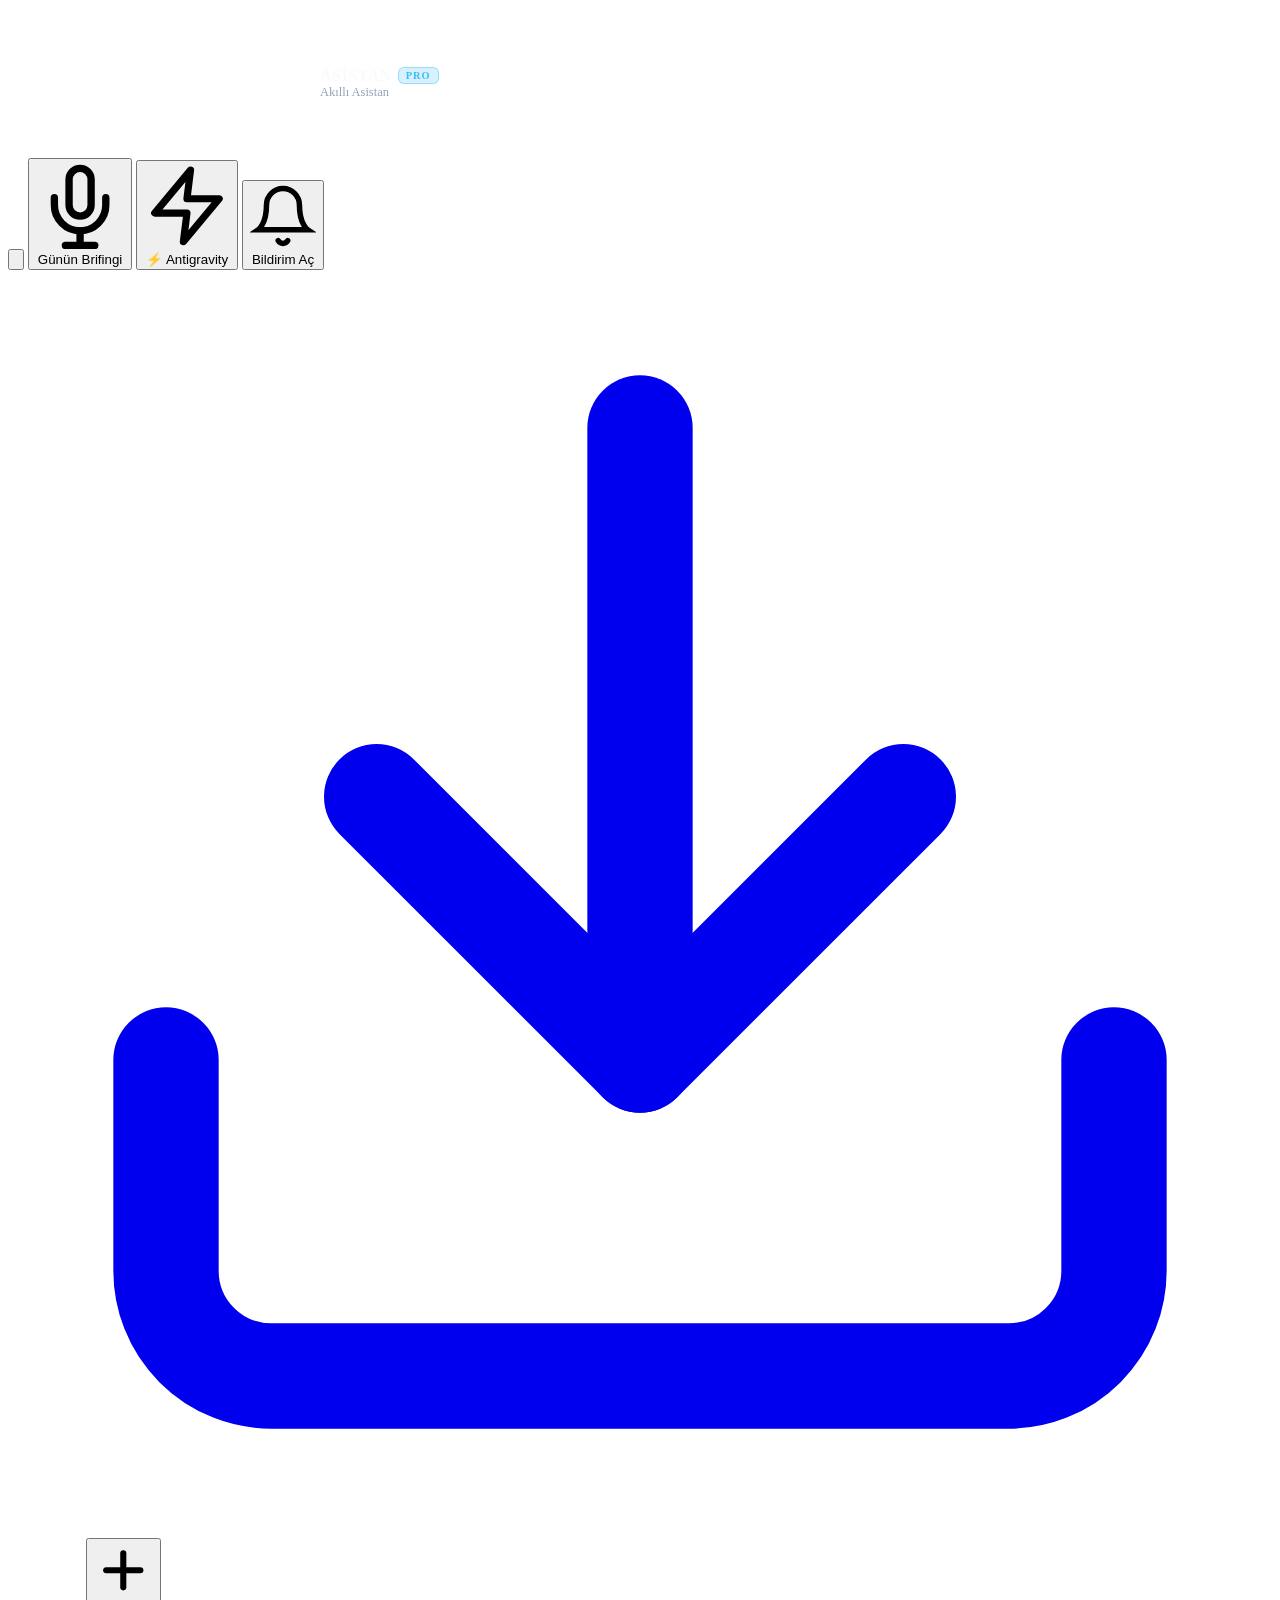
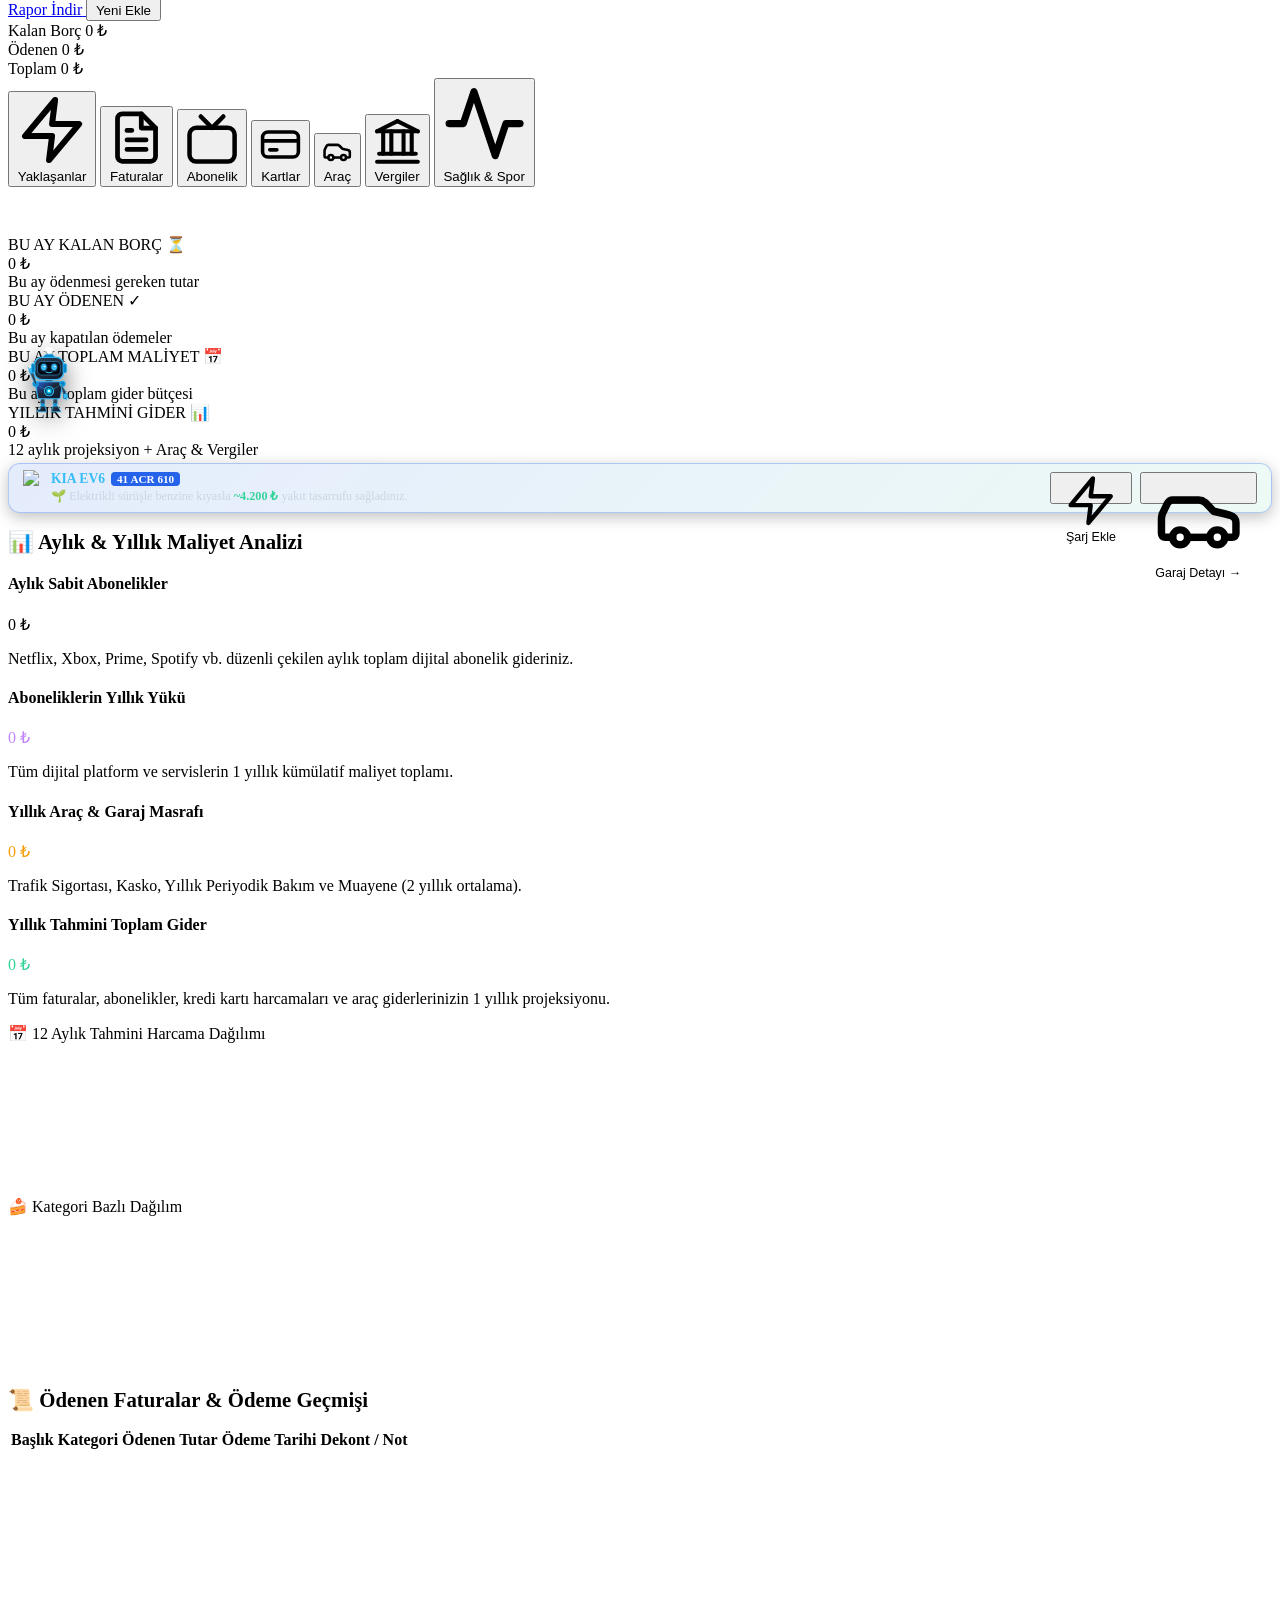
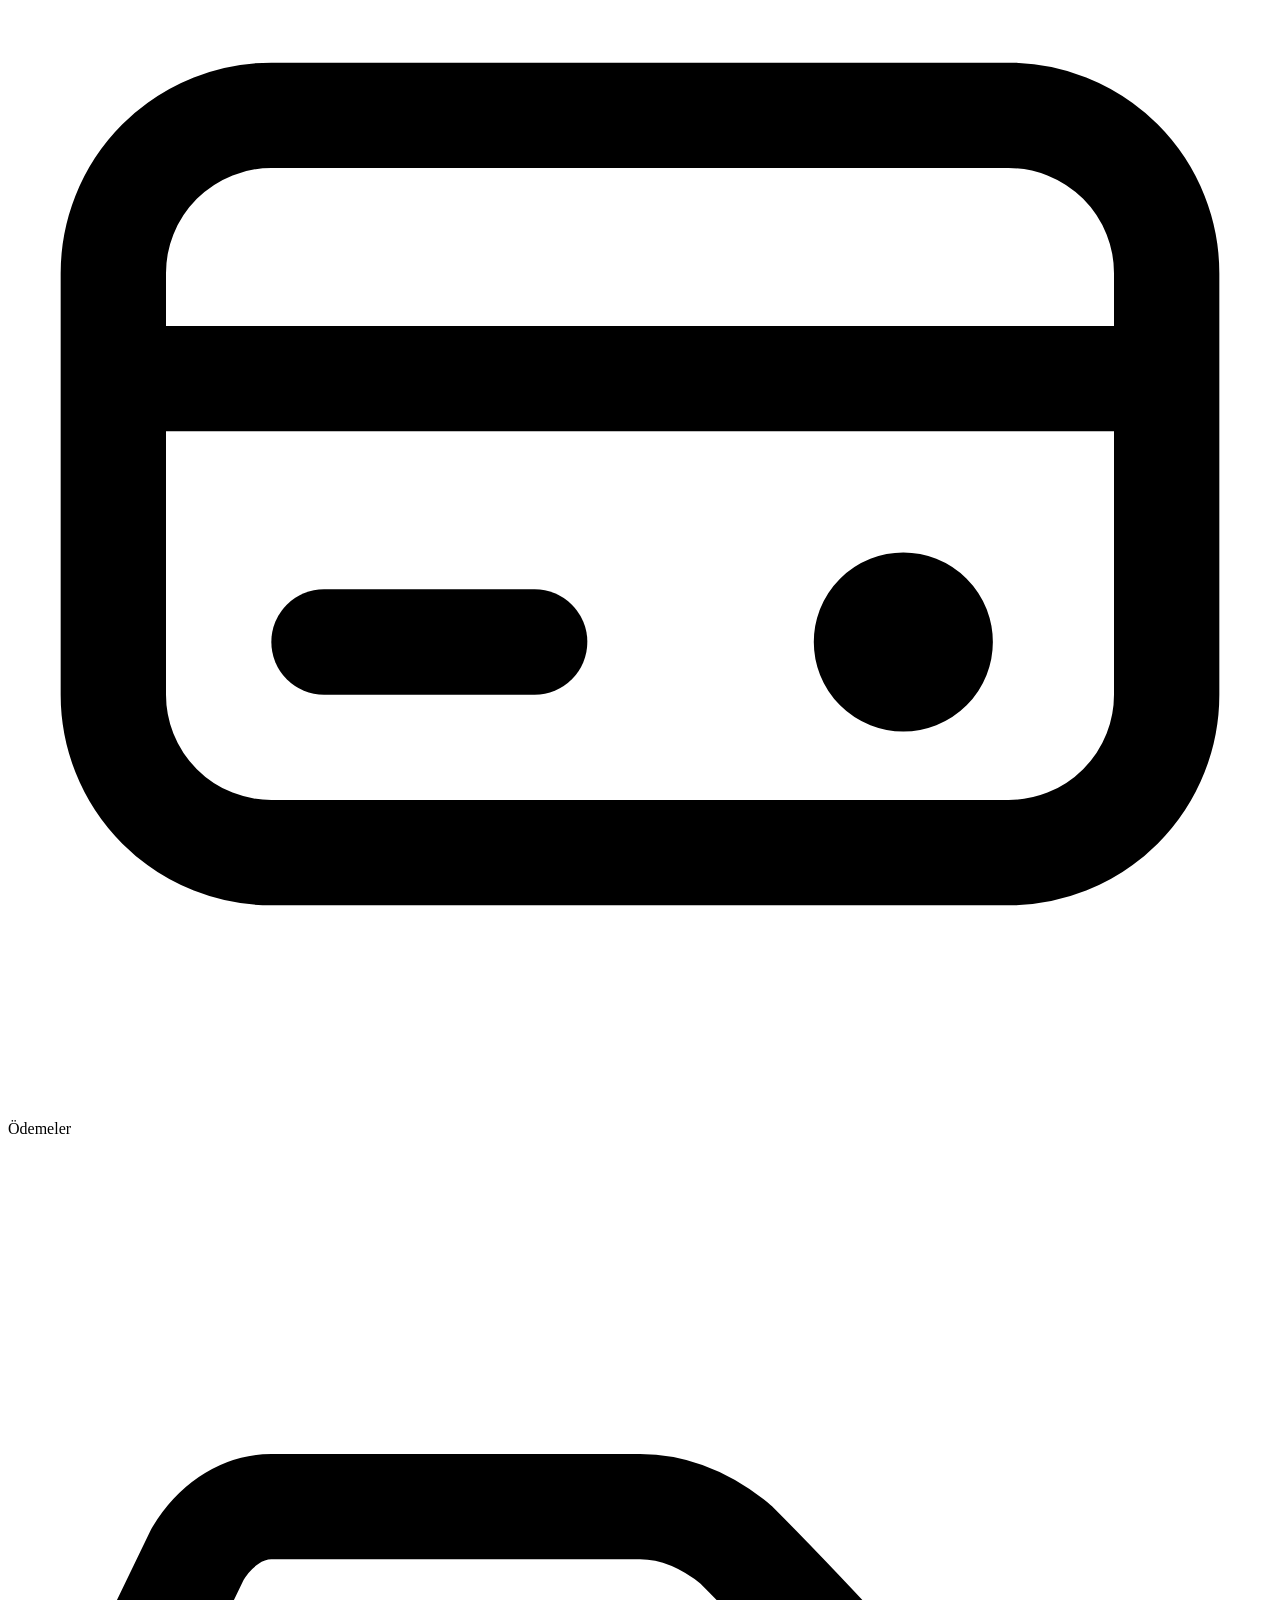
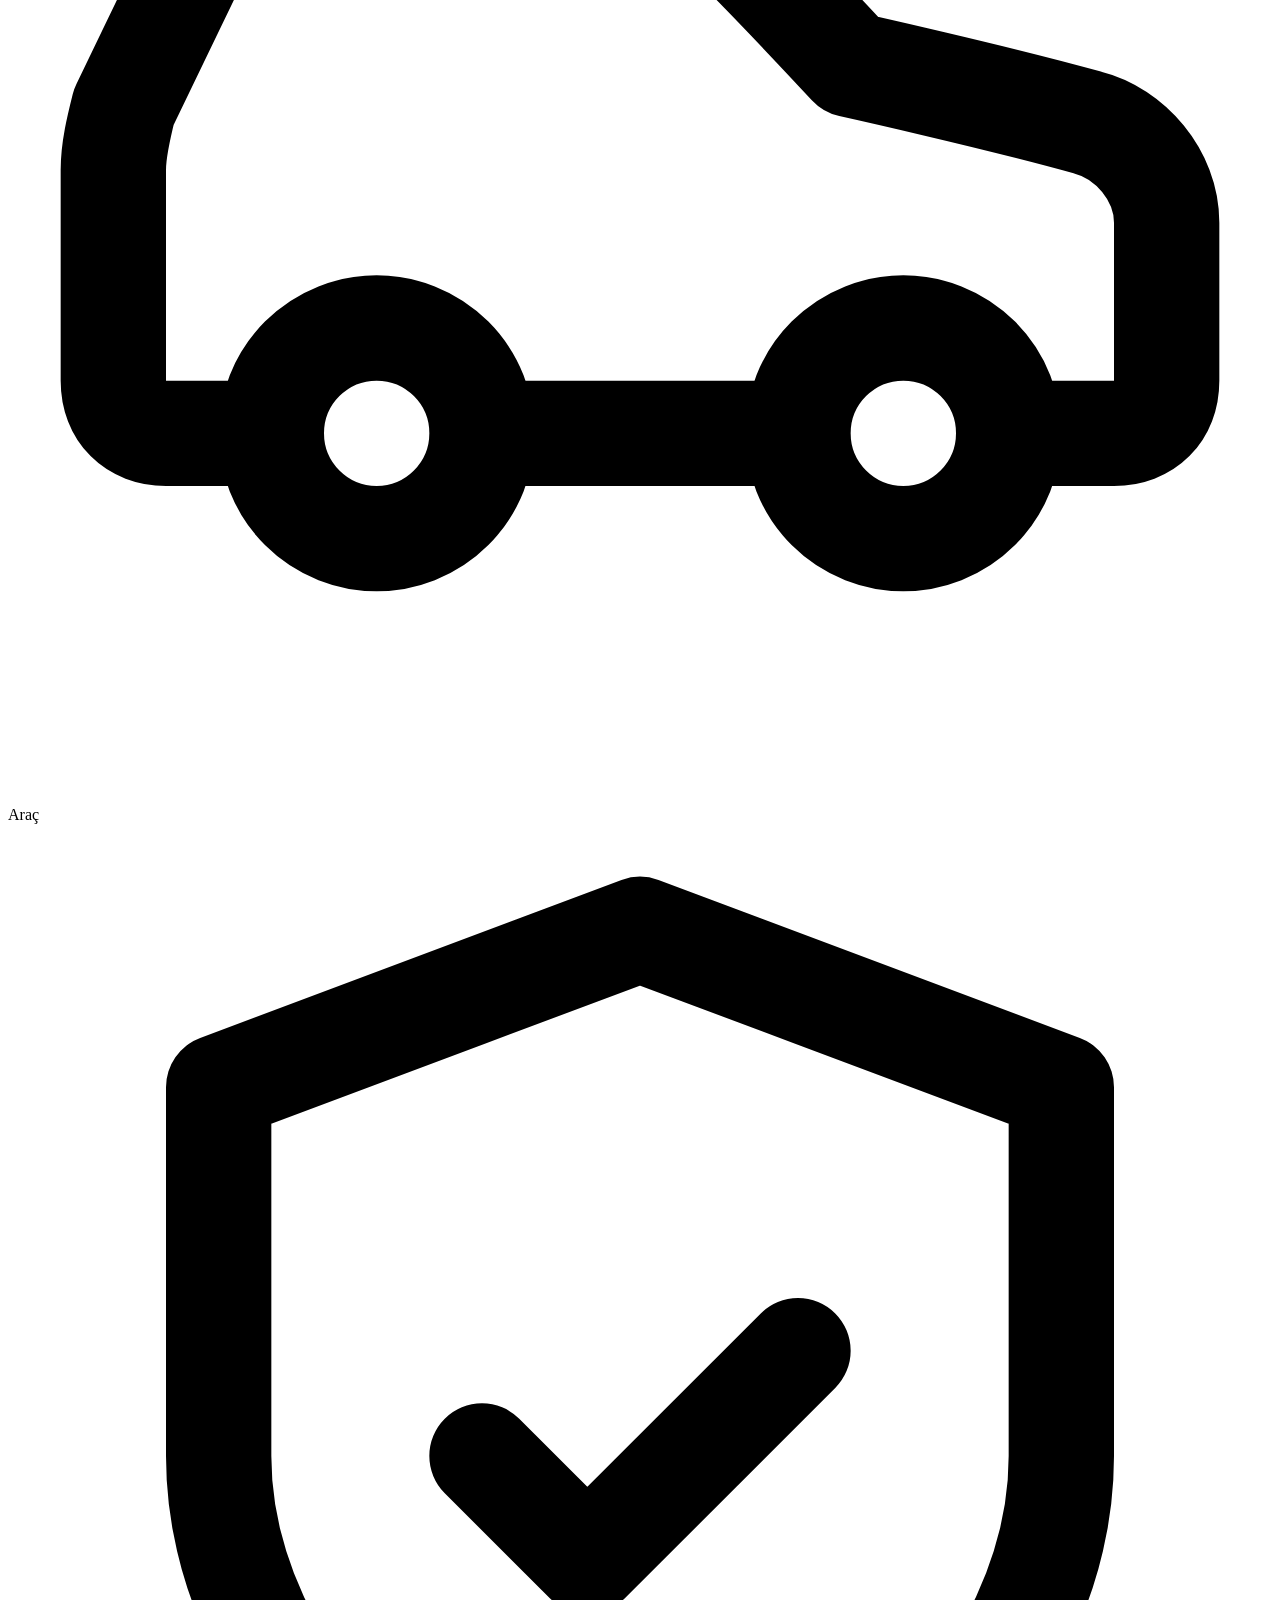
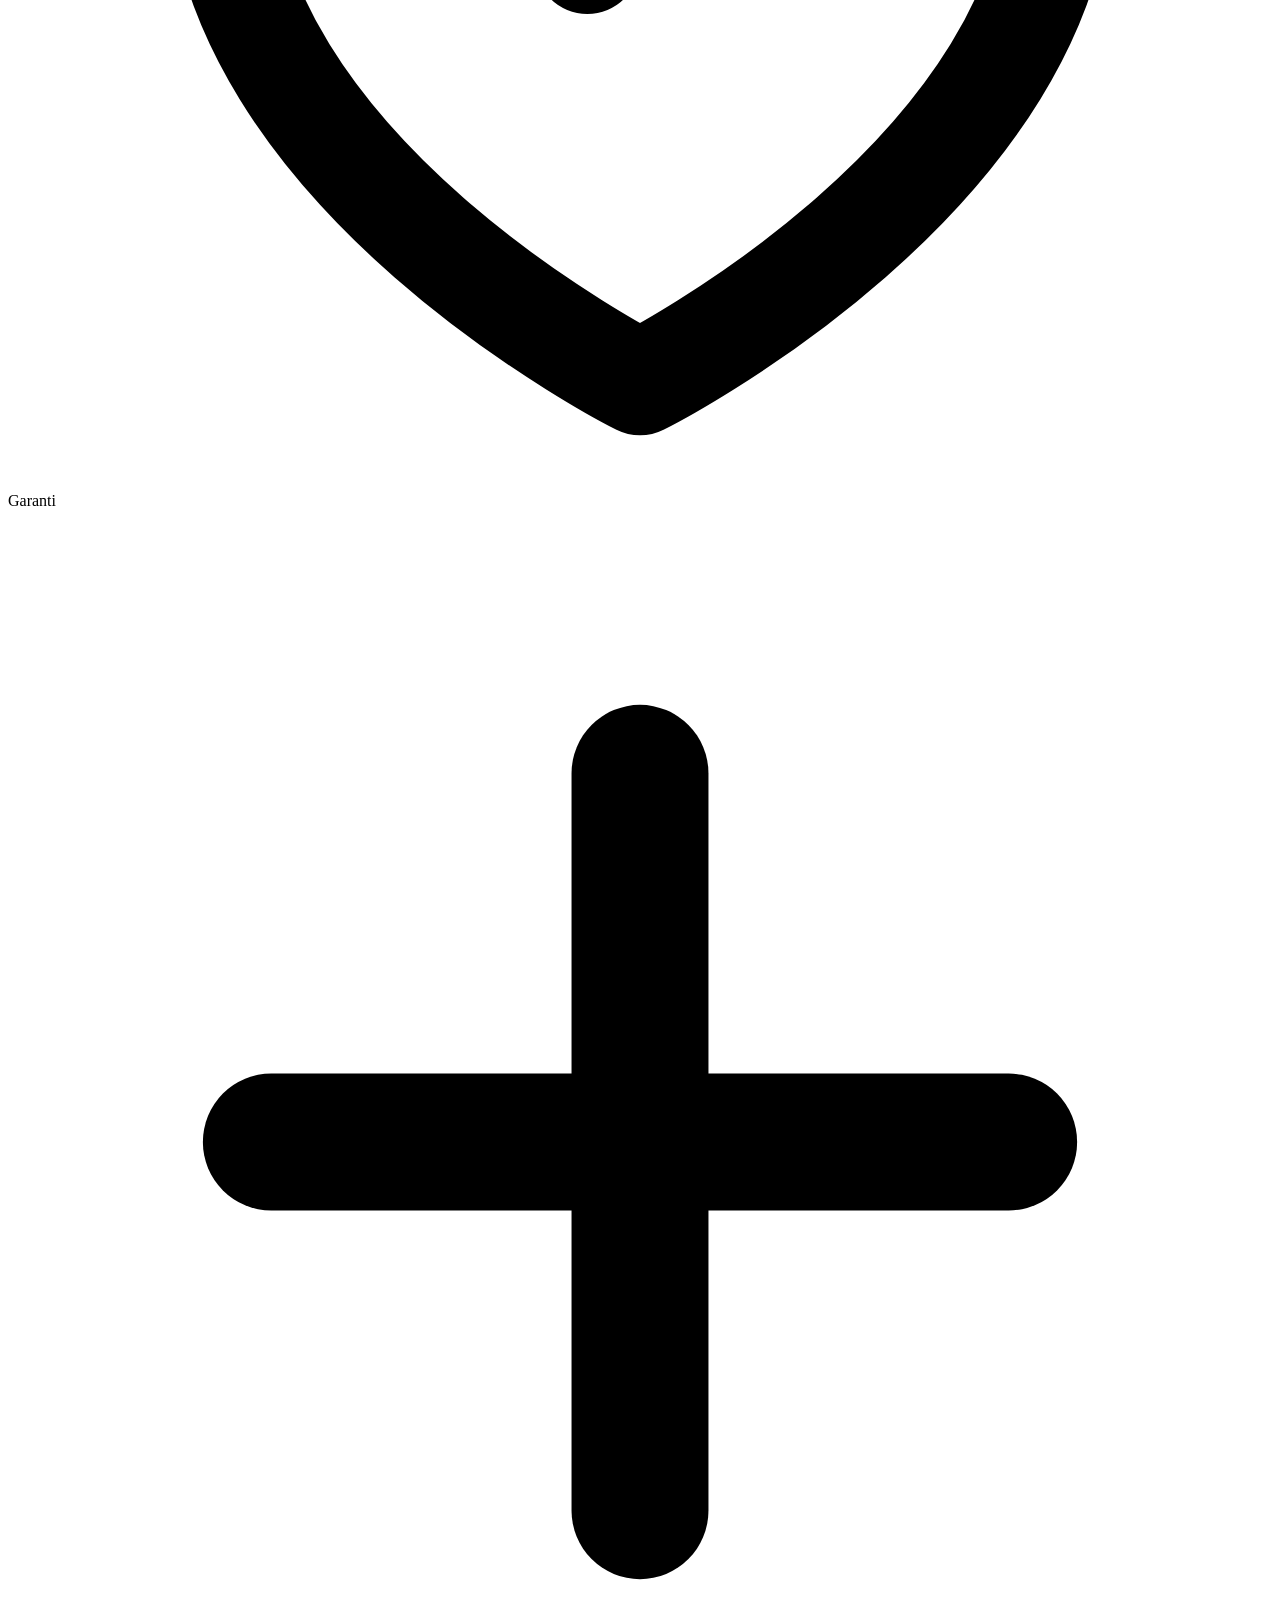
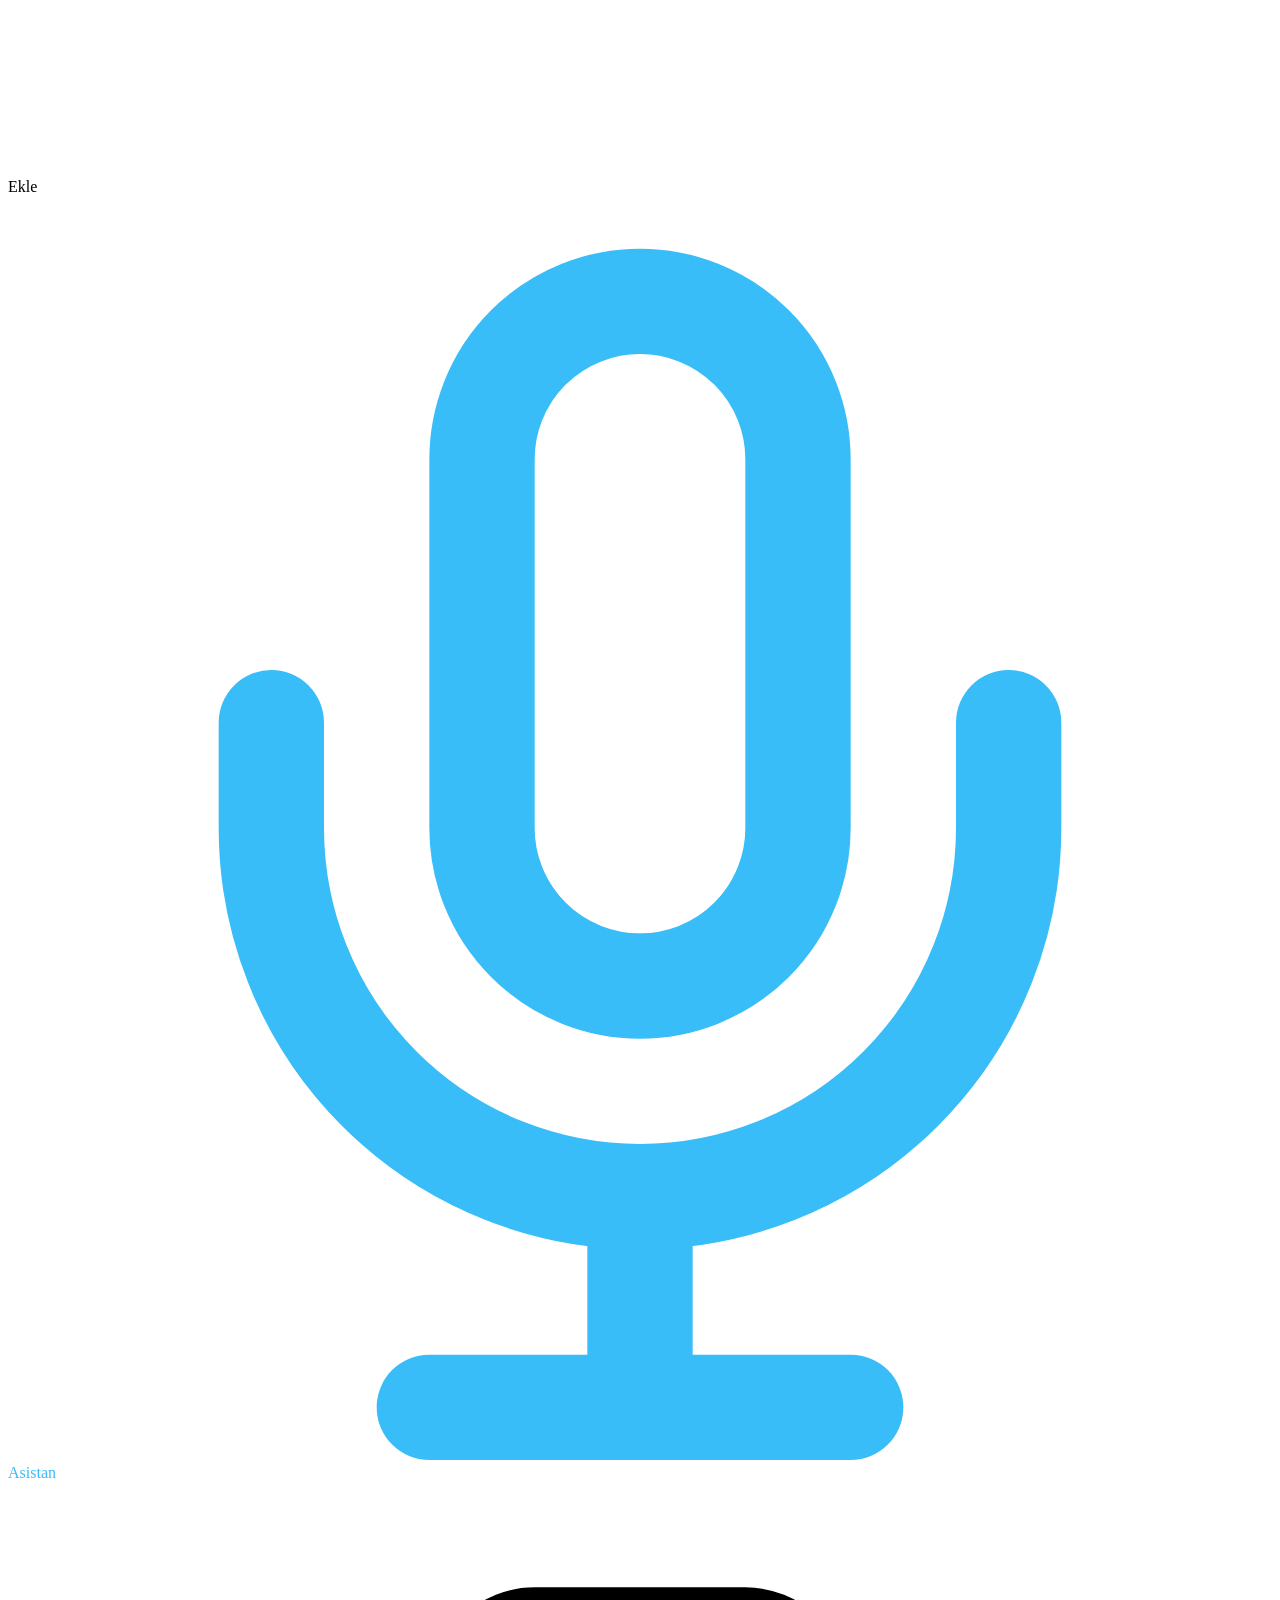
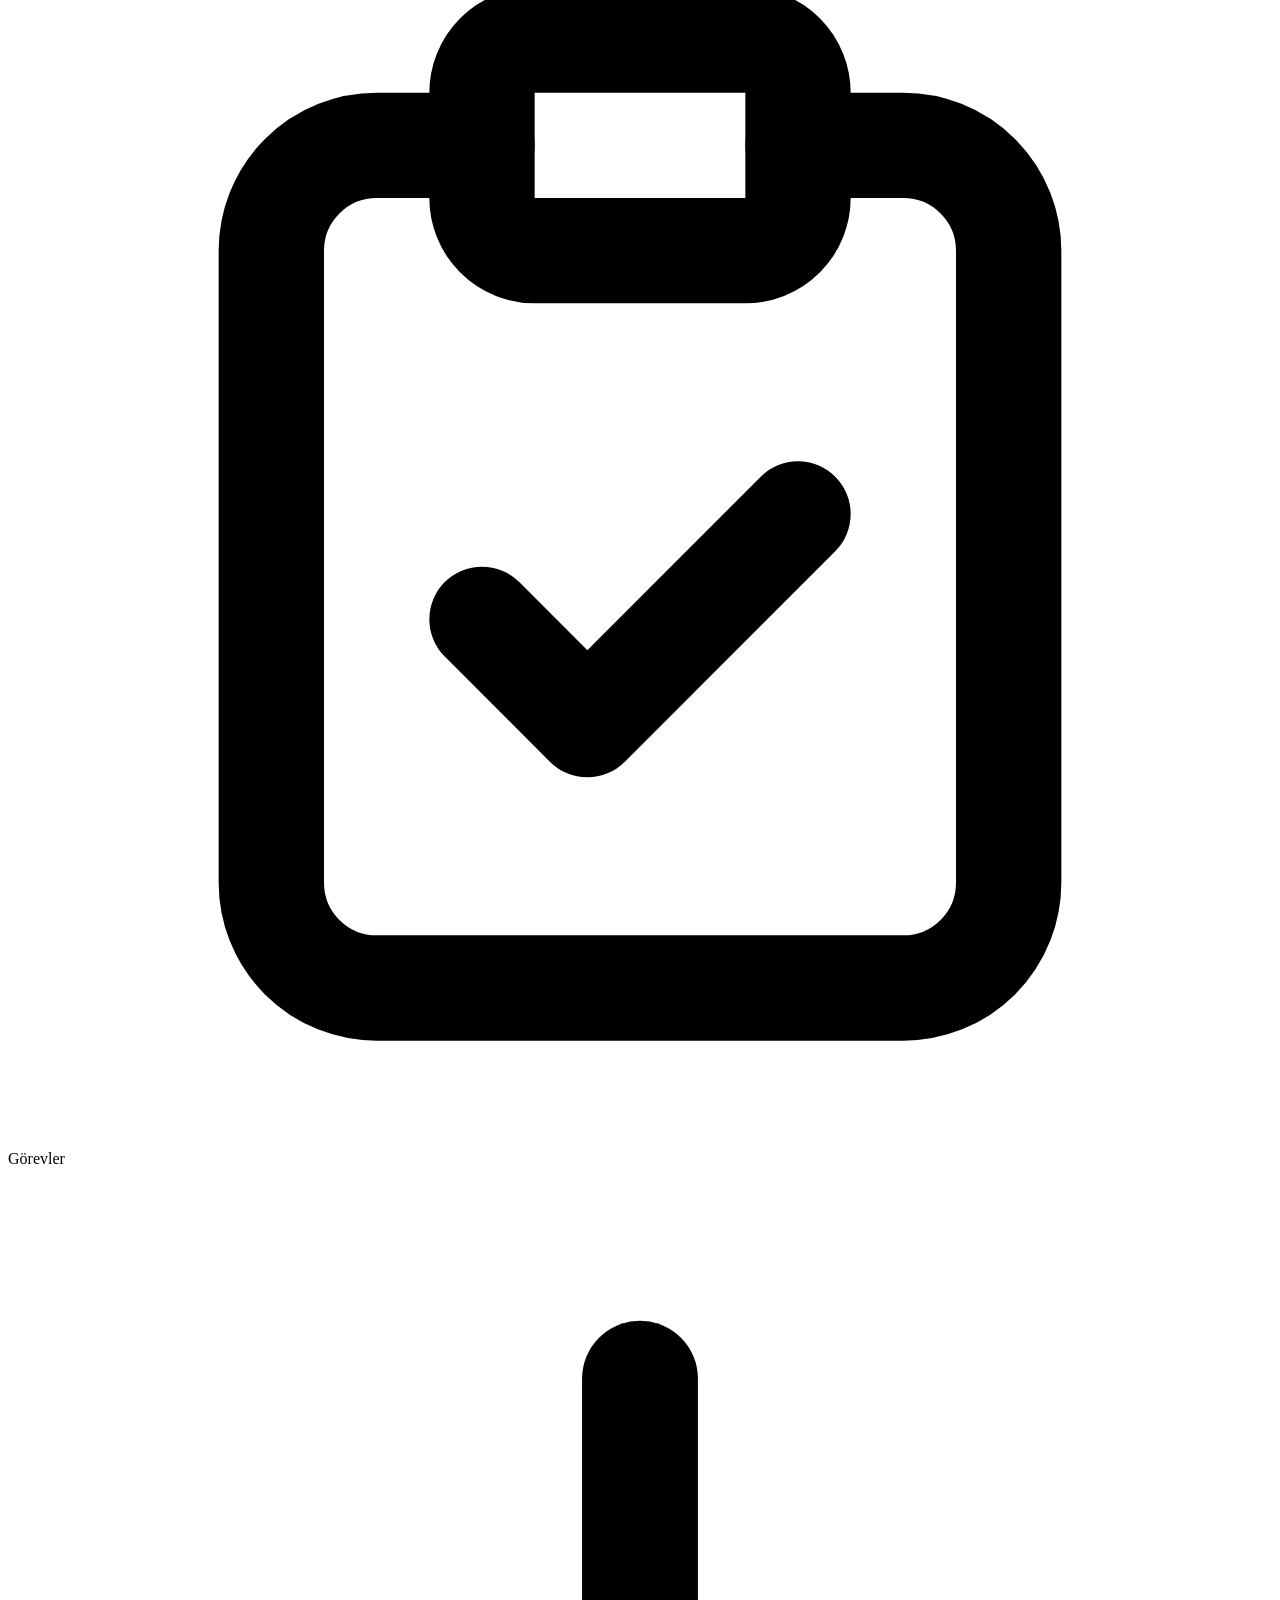
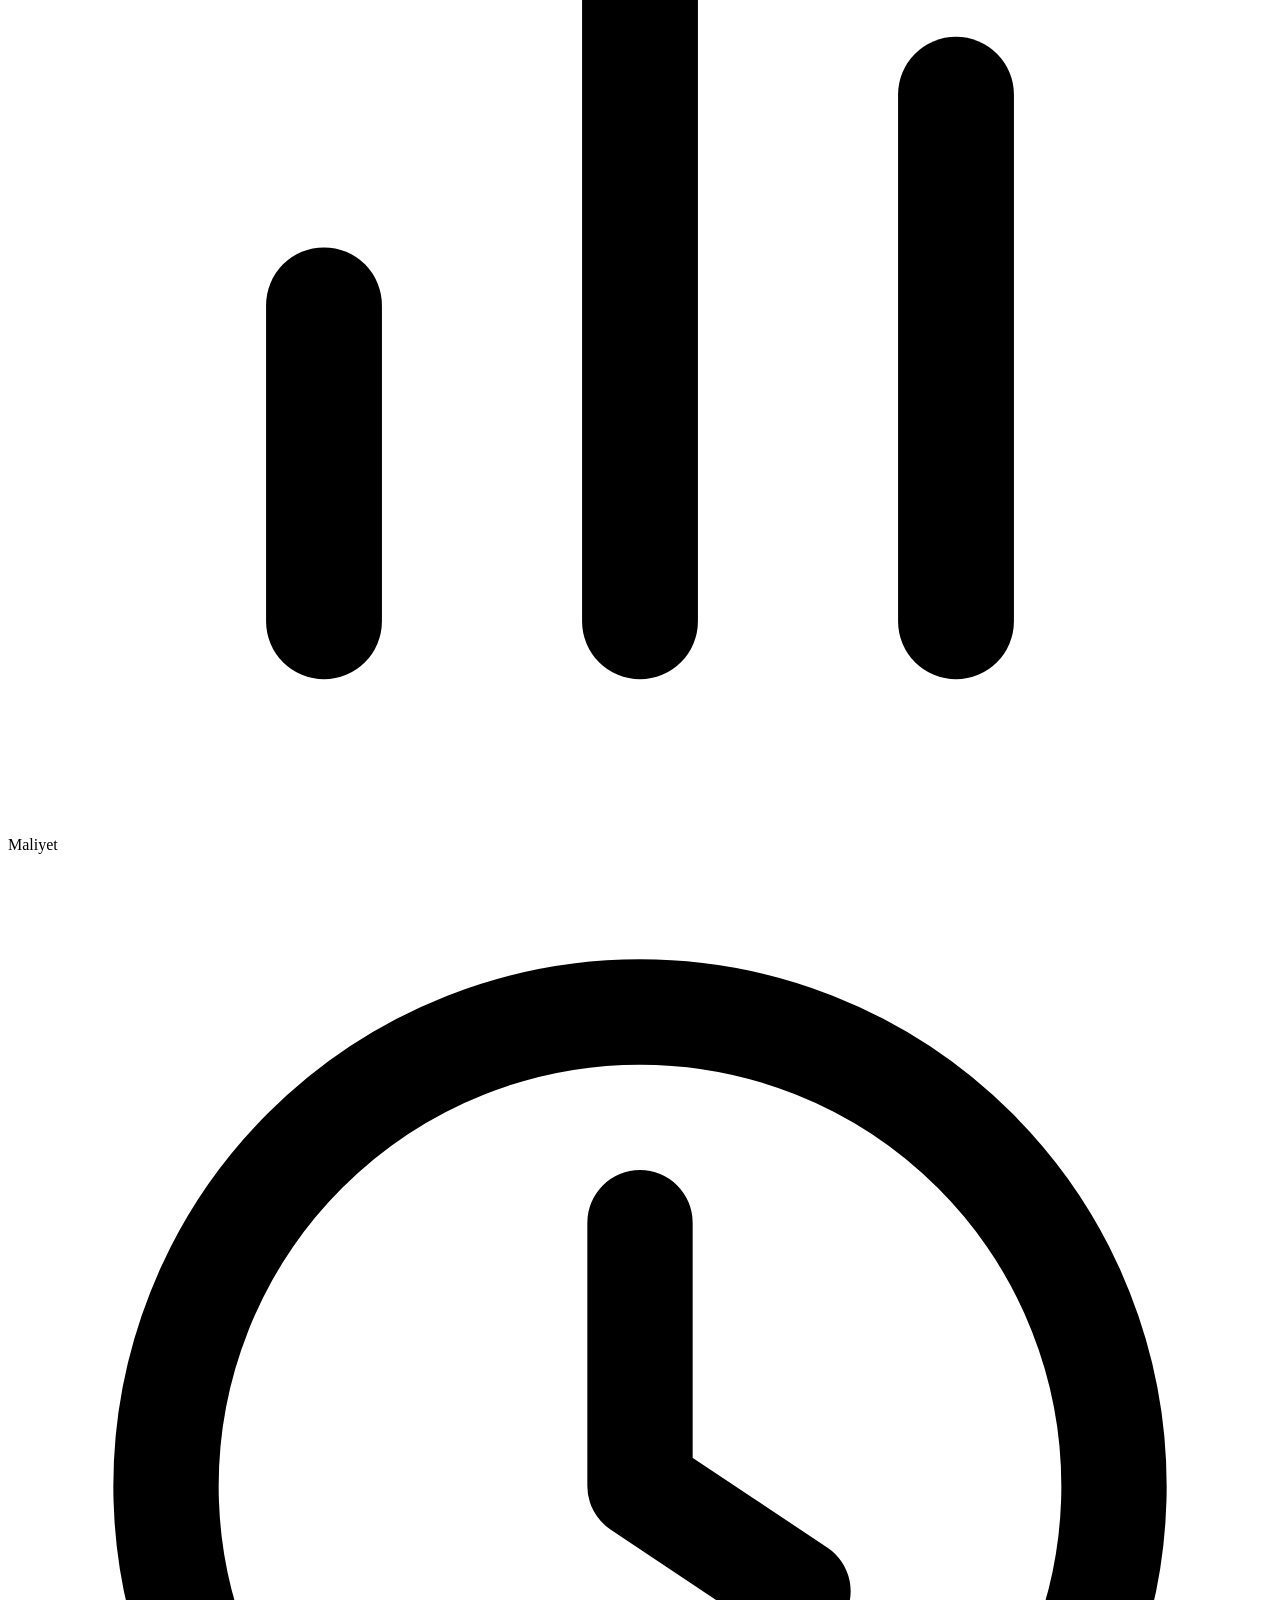
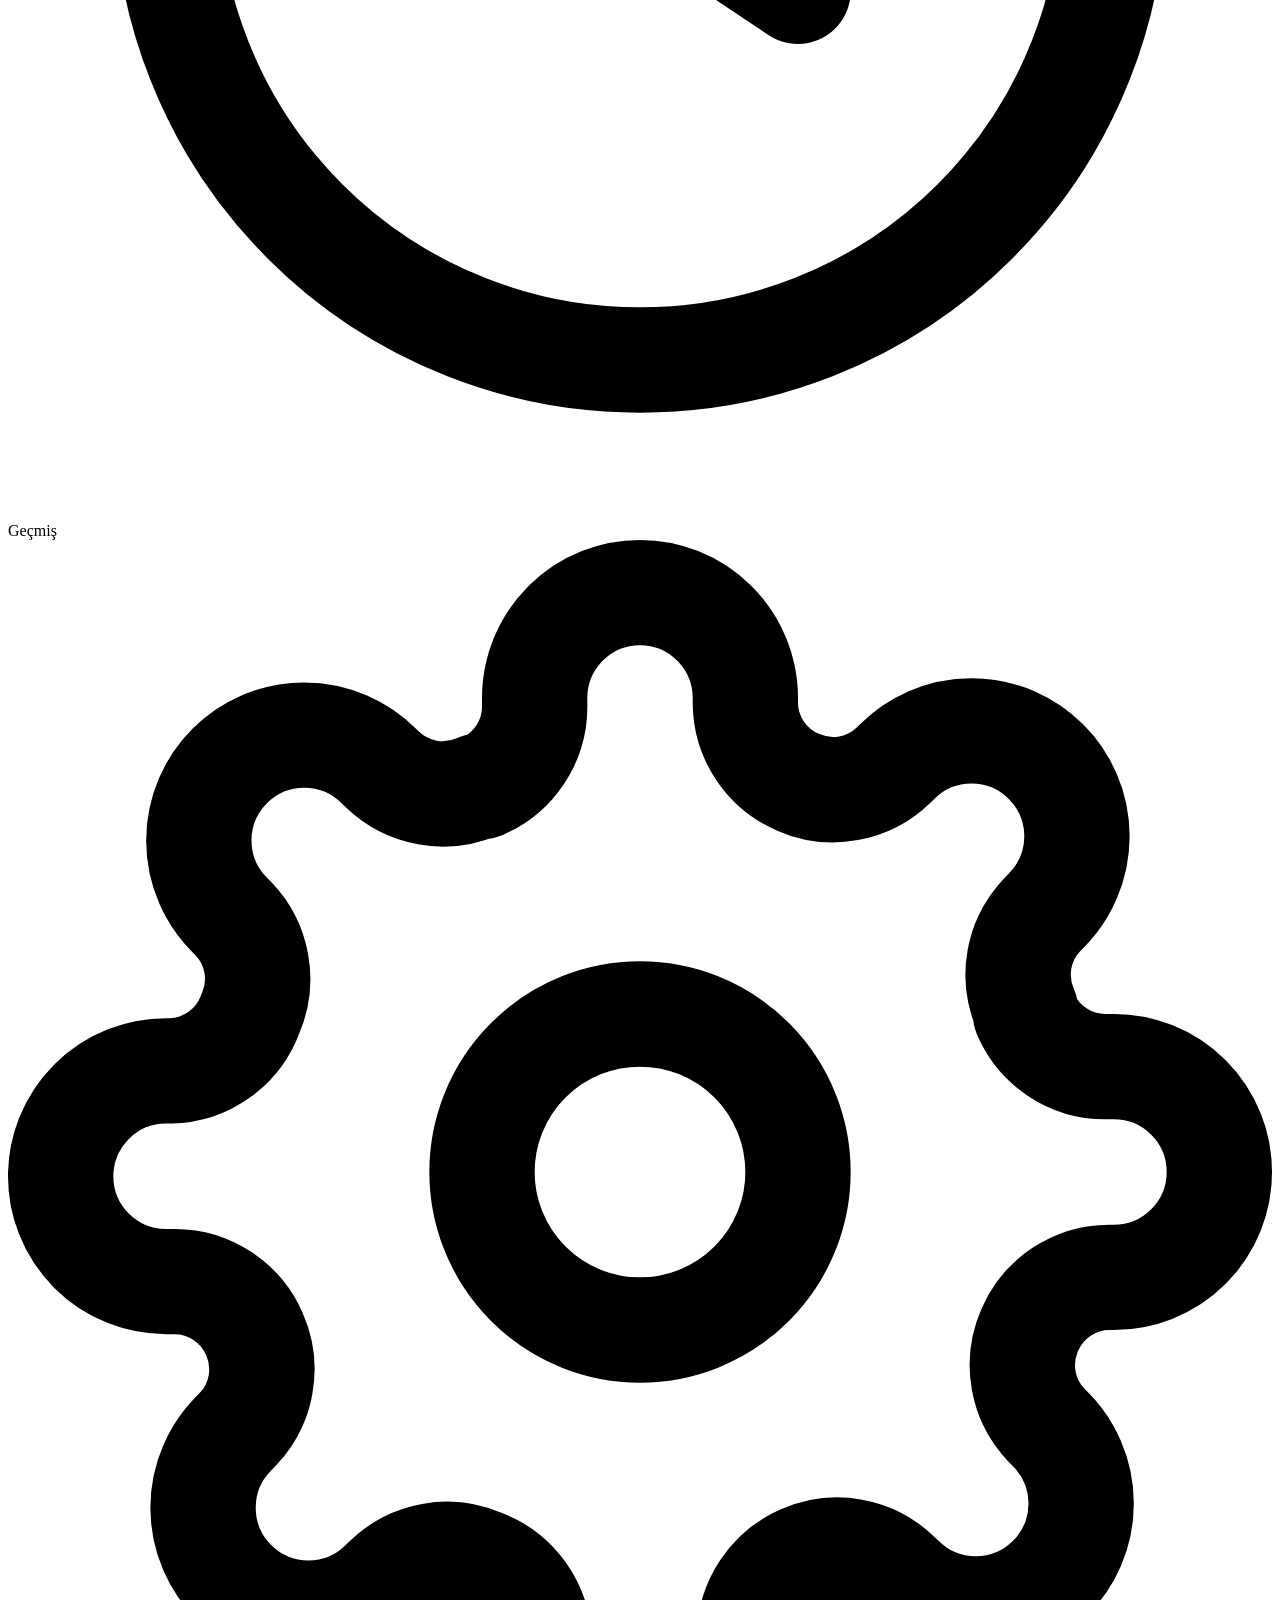
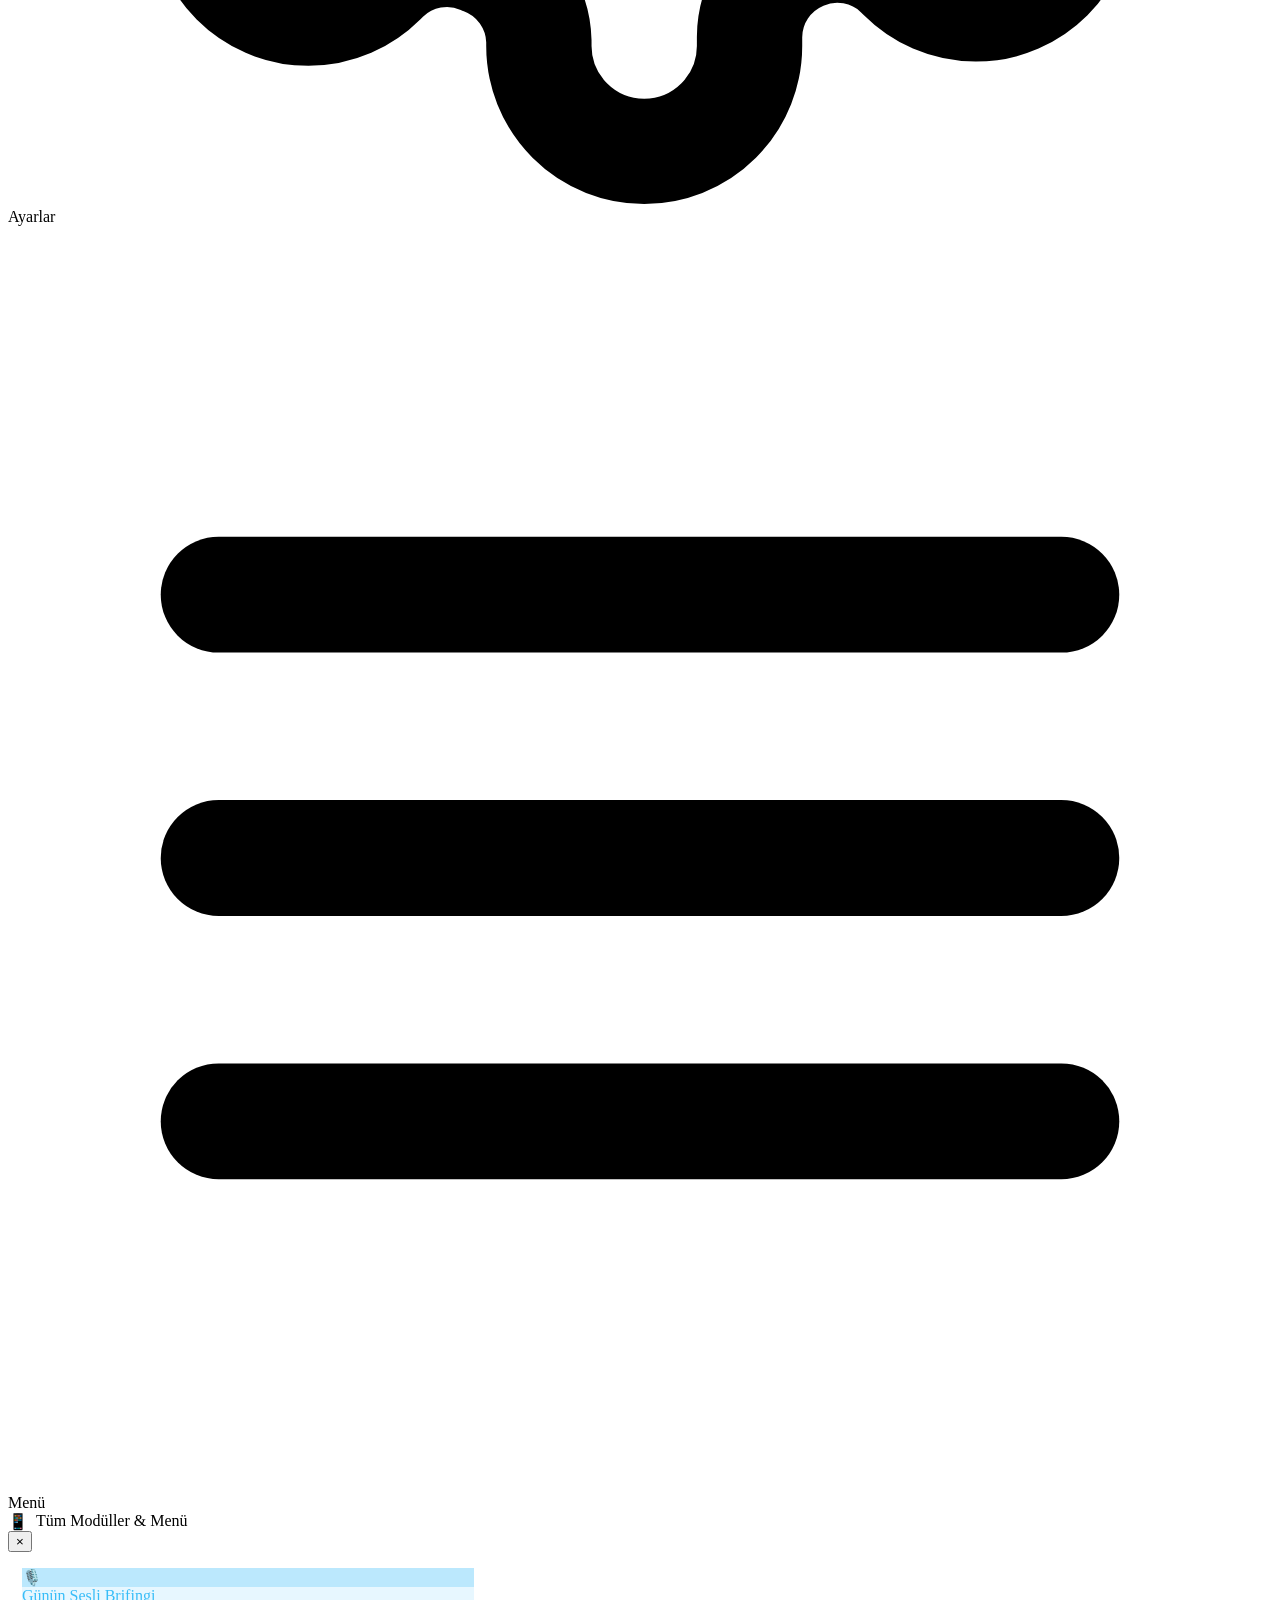
==== static/index.html @ 342ed39b "fix: Antigravity Dev Studio yonetici sifresi dogrulama entegrasyonu (2213 & api/admin/verify)" ====
<!DOCTYPE html>
<html lang="tr">
<head>
  <meta charset="UTF-8">
  <meta name="viewport" content="width=device-width, initial-scale=1.0, maximum-scale=1.0, user-scalable=no, viewport-fit=cover">
  <title>Akıllı Asistan</title>
  <link rel="manifest" href="/manifest.json">
  <meta name="theme-color" content="#0b0f19">
  <meta name="mobile-web-app-capable" content="yes">
  <meta name="apple-mobile-web-app-capable" content="yes">
  <meta name="apple-mobile-web-app-status-bar-style" content="black-translucent">
  <link rel="stylesheet" href="/style.css?v=18">
  <!-- Chart.js for beautiful analytics -->
  <script src="https://cdn.jsdelivr.net/npm/chart.js"></script>
  <style>
    /* Normal Durum: Mavi Fütüristik Neon (Sakin ve Yavaş, 3.8s) */
    @keyframes blueNeonSlowPulse {
      0% {
        filter: drop-shadow(0 0 2px rgba(56, 189, 248, 0.4)) 
                drop-shadow(0 0 6px rgba(14, 165, 233, 0.3));
        opacity: 0.94;
      }
      50% {
        filter: drop-shadow(0 0 10px #38bdf8) 
                drop-shadow(0 0 20px rgba(14, 165, 233, 0.85)) 
                drop-shadow(0 0 32px rgba(2, 132, 199, 0.6));
        opacity: 1;
      }
      100% {
        filter: drop-shadow(0 0 2px rgba(56, 189, 248, 0.4)) 
                drop-shadow(0 0 6px rgba(14, 165, 233, 0.3));
        opacity: 0.94;
      }
    }

    /* Kritik Durum: Son 7 Güne Giren Muayene/Kasko/Sigortada Kırmızı İkaz Neonu (1.3s Hızlı Nabız) */
    @keyframes redNeonUrgentPulse {
      0% {
        filter: drop-shadow(0 0 4px rgba(239, 68, 68, 0.5)) 
                drop-shadow(0 0 10px rgba(220, 38, 38, 0.4));
        opacity: 0.9;
      }
      50% {
        filter: drop-shadow(0 0 12px #ef4444) 
                drop-shadow(0 0 24px rgba(239, 68, 68, 0.95)) 
                drop-shadow(0 0 40px rgba(185, 28, 28, 0.8));
        opacity: 1;
      }
      100% {
        filter: drop-shadow(0 0 4px rgba(239, 68, 68, 0.5)) 
                drop-shadow(0 0 10px rgba(220, 38, 38, 0.4));
        opacity: 0.9;
      }
    }

    .neon-car-blue {
      animation: blueNeonSlowPulse 3.8s ease-in-out infinite;
      transition: all 0.5s ease;
    }

    .neon-car-red {
      animation: redNeonUrgentPulse 1.3s ease-in-out infinite;
      transition: all 0.5s ease;
    }

    /* 🤖 Canlı Yürüyen Devriye Robot Maskot (Optimus AI) */
    /* 🤖 Canlı Yürüyen Devriye Robot Maskot (Bu Ay Kalan Borç Satırının Üstünde Sağa Sola Yürür) */
    @keyframes mascotWalkOnStats {
      0% {
        left: 15px;
        transform: scaleX(1);
      }
      48% {
        left: calc(100% - 70px);
        transform: scaleX(1);
      }
      50% {
        left: calc(100% - 70px);
        transform: scaleX(-1); /* Sağa varınca arkasını dönüp sola yürür */
      }
      98% {
        left: 15px;
        transform: scaleX(-1);
      }
      100% {
        left: 15px;
        transform: scaleX(1); /* Sola varınca tekrar sağa döner */
      }
    }

    @keyframes robotBodyBob {
      0%, 100% { transform: translateY(0); }
      50% { transform: translateY(-3px); }
    }

    @keyframes robotLeftArmWave {
      0%, 100% { transform: rotate(-10deg); }
      50% { transform: rotate(30deg); }
    }

    @keyframes robotRightArmSwing {
      0%, 100% { transform: rotate(14deg); }
      50% { transform: rotate(-14deg); }
    }

    @keyframes robotLegWalkLeft {
      0%, 100% { transform: rotate(-15deg) translateY(0); }
      50% { transform: rotate(15deg) translateY(-3px); }
    }

    @keyframes robotLegWalkRight {
      0%, 100% { transform: rotate(15deg) translateY(-3px); }
      50% { transform: rotate(-15deg) translateY(0); }
    }

    @keyframes robotEyeBlink {
      0%, 92%, 100% { transform: scaleY(1); }
      96% { transform: scaleY(0.12); }
    }

    @keyframes robotAntennaPulse {
      0%, 100% {
        fill: #ffffff;
        filter: drop-shadow(0 0 5px #ffffff) drop-shadow(0 0 12px rgba(255, 255, 255, 0.9));
        transform: scale(1);
      }
      50% {
        fill: #ffffff;
        filter: drop-shadow(0 0 14px #ffffff) drop-shadow(0 0 26px rgba(255, 255, 255, 1));
        transform: scale(1.25);
      }
    }

    @keyframes robotAntennaRays {
      0%, 100% {
        opacity: 0.35;
        transform: rotate(0deg);
      }
      50% {
        opacity: 1;
        transform: rotate(45deg);
        filter: drop-shadow(0 0 8px #ffffff);
      }
    }

    @keyframes robotAntennaHalo {
      0%, 100% {
        opacity: 0.25;
        transform: scale(0.85);
      }
      50% {
        opacity: 0.95;
        transform: scale(1.4);
        filter: drop-shadow(0 0 10px #ffffff);
      }
    }

    @keyframes robotCorePulse {
      0%, 100% { transform: scale(1); filter: drop-shadow(0 0 4px #38bdf8); }
      50% { transform: scale(1.15); filter: drop-shadow(0 0 12px #00f2fe); }
    }

    .mascot-container {
      position: absolute;
      bottom: 42px; /* Bu Ay Kalan Borç kartlarının tam üst kenarında yürür */
      left: 15px;
      z-index: 10;
      cursor: pointer;
      display: flex;
      flex-direction: column;
      align-items: center;
      user-select: none;
      animation: mascotWalkOnStats 26s linear infinite; /* Kartlar üstünde sağa-sola devriye */
      transition: filter 0.25s ease, transform 0.25s ease;
    }

    .mascot-container:hover {
      animation-play-state: paused; /* Üzerine gelince durur */
      filter: drop-shadow(0 0 16px rgba(56, 189, 248, 0.95)) brightness(1.15);
    }

    .mascot-robot-svg {
      width: 52px;
      height: 70px;
      display: block;
      filter: drop-shadow(0 6px 12px rgba(0, 0, 0, 0.5));
    }

    .mascot-robot-body {
      animation: robotBodyBob 1.2s ease-in-out infinite;
    }

    .robot-arm-left {
      transform-origin: 24px 71px;
      animation: robotLeftArmWave 1.8s ease-in-out infinite;
    }

    .robot-arm-right {
      transform-origin: 76px 71px;
      animation: robotRightArmSwing 1.2s ease-in-out infinite;
    }

    .robot-leg-left {
      transform-origin: 38px 98px;
      animation: robotLegWalkLeft 1.2s ease-in-out infinite;
    }

    .robot-leg-right {
      transform-origin: 62px 98px;
      animation: robotLegWalkRight 1.2s ease-in-out infinite;
    }

    .robot-eye {
      transform-origin: center;
      animation: robotEyeBlink 3.6s ease-in-out infinite;
    }

    .robot-antenna-orb {
      transform-origin: 50px 7px;
      animation: robotAntennaPulse 1.6s ease-in-out infinite;
    }

    .robot-antenna-rays {
      transform-origin: 50px 7px;
      animation: robotAntennaRays 3.2s linear infinite;
    }

    .robot-antenna-halo {
      transform-origin: 50px 7px;
      animation: robotAntennaHalo 1.6s ease-in-out infinite;
    }

    .robot-core-pulse {
      transform-origin: 50px 85px;
      animation: robotCorePulse 1.8s ease-in-out infinite;
    }
  </style>
  <script>
    var isRhythmicAlarmActive = false;
    var rhythmicAlarmInterval = null;
    var alarmAudioCtx = null;

    function getDirectAudioContext() {
      if (!alarmAudioCtx) {
        alarmAudioCtx = new (window.AudioContext || window.webkitAudioContext)();
      }
      if (alarmAudioCtx.state === 'suspended') {
        alarmAudioCtx.resume();
      }
      return alarmAudioCtx;
    }

    function playDirectChime() {
      try {
        var ctx = getDirectAudioContext();
        var now = ctx.currentTime;
        
        var selectedTone = localStorage.getItem('app_alarm_tone') || '1';
        if (typeof playToneSound === 'function') {
          playToneSound(selectedTone);
          return;
        }

        var freqs = [1046.50, 1567.98];
        freqs.forEach(function(freq, idx) {
          var osc = ctx.createOscillator();
          var gain = ctx.createGain();
          osc.type = 'sine';
          osc.frequency.setValueAtTime(freq, now + idx * 0.12);
          gain.gain.setValueAtTime(0.25, now + idx * 0.12);
          gain.gain.exponentialRampToValueAtTime(0.001, now + idx * 0.12 + 0.6);
          osc.connect(gain);
          gain.connect(ctx.destination);
          osc.start(now + idx * 0.12);
          osc.stop(now + idx * 0.12 + 0.6);
        });
      } catch(e) {
        console.error('Audio error:', e);
      }
    }

    function directToggleAlarm(btn) {
      isRhythmicAlarmActive = !isRhythmicAlarmActive;
      getDirectAudioContext();

      var bellActiveSvg = '<svg class="top-nav-svg" viewBox="0 0 24 24" fill="none" stroke="currentColor"><path d="M18 8A6 6 0 0 0 6 8c0 7-3 9-3 9h18s-3-2-3-9" stroke-width="2" stroke-linecap="round"/><path d="M13.73 21a2 2 0 0 1-3.46 0" stroke-width="2" stroke-linecap="round"/></svg>';
      var bellMuteSvg = '<svg class="top-nav-svg" viewBox="0 0 24 24" fill="none" stroke="currentColor"><path d="M13.73 21a2 2 0 0 1-3.46 0" stroke-width="2" stroke-linecap="round"/><path d="M18.63 13A17.89 17.89 0 0 1 18 8" stroke-width="2" stroke-linecap="round"/><path d="M6.26 6.26A5.86 5.86 0 0 0 6 8c0 7-3 9-3 9h14" stroke-width="2" stroke-linecap="round"/><path d="M18 8a6 6 0 0 0-9.33-5" stroke-width="2" stroke-linecap="round"/><line x1="1" y1="1" x2="23" y2="23" stroke-width="2" stroke-linecap="round"/></svg>';

      if (isRhythmicAlarmActive) {
        btn.classList.add('active');
        btn.innerHTML = bellActiveSvg;
        btn.title = 'Sesli Alarm: AÇIK';
        
        playDirectChime();

        if (rhythmicAlarmInterval) clearInterval(rhythmicAlarmInterval);
        rhythmicAlarmInterval = setInterval(function() {
          if (!isRhythmicAlarmActive) {
            clearInterval(rhythmicAlarmInterval);
            return;
          }
          var hasCritical = Array.isArray(window.paymentsData) && window.paymentsData.some(function(p) {
            return p.status !== 'paid' && p.days_remaining < 4;
          });
          if (hasCritical) {
            playDirectChime();
          }
        }, 2000);

        if (typeof showToast === 'function') showToast('🚨 Kırmızı neon ritimli zil alarmı AÇILDI!');
      } else {
        btn.classList.remove('active');
        btn.innerHTML = bellMuteSvg;
        btn.title = 'Sesli Alarm: KAPALI';

        if (rhythmicAlarmInterval) {
          clearInterval(rhythmicAlarmInterval);
          rhythmicAlarmInterval = null;
        }
        if (typeof showToast === 'function') showToast('🔕 Sesli alarm kapatıldı.');
      }
    }
  </script>


    <script>
      function speakWelcomeMessage(force = false) {
        // Otomatik karşılama kaldırıldı.
        return;
      }

      // Mazlum Kiper tarzı: Tok, bariton, vakur ve derin erkek sesini seçen yardımcı fonksiyon
      function getBestTurkishVoice() {
        if (!('speechSynthesis' in window)) return null;
        const voices = window.speechSynthesis.getVoices();
        if (!voices || voices.length === 0) return null;
        
        const turkishVoices = voices.filter(v => (v.lang && (v.lang.toLowerCase().includes('tr') || v.lang.toLowerCase().replace('_', '-').startsWith('tr'))));
        if (turkishVoices.length === 0) return null;

        // Mazlum Kiper gibi tok ve derin erkek sesleri önceliği:
        // 1. Microsoft Tolga (Windows'un derin ve berrak Türkçe erkek sesi)
        // 2. Google Türkçe Erkek / Yandex / Ahmet / Cem
        const maleVoice = turkishVoices.find(v => {
          const n = v.name.toLowerCase();
          return n.includes('tolga') || n.includes('male') || n.includes('erkek') || n.includes('ahmet') || n.includes('cem');
        });
        if (maleVoice) return maleVoice;

        // 3. Microsoft Natural / Online TR
        const naturalVoice = turkishVoices.find(v => v.name.includes('Microsoft') || v.name.includes('Natural'));
        if (naturalVoice) return naturalVoice;

        // 4. Google Türkçe
        const googleVoice = turkishVoices.find(v => v.name.includes('Google'));
        if (googleVoice) return googleVoice;

        return turkishVoices[0];
      }

      // Optimus Prime / Mazlum Kiper Stüdyo Nöral Ses Motoru (Tok, Derin, Robotik Rezonanslı)
      window._currentAudioPlayer = null;
      window._activeSpeechUtterances = [];

      async function speakAssistantText(fullText) {
        if (!fullText) return;
        
        // 1. Önceki konuşmaları ve sesleri anında durdur
        if (window._currentAudioPlayer) {
          try {
            window._currentAudioPlayer.pause();
            window._currentAudioPlayer.currentTime = 0;
          } catch(e) {}
        }
        if ('speechSynthesis' in window) {
          try { window.speechSynthesis.cancel(); } catch(e) {}
        }

        // 2. Metni seslendirmeye hazırla (tarihleri ve parantezleri temizle)
        const monthsMap = {
          '01': 'Ocak', '02': 'Şubat', '03': 'Mart', '04': 'Nisan',
          '05': 'Mayıs', '06': 'Haziran', '07': 'Temmuz', '08': 'Ağustos',
          '09': 'Eylül', '10': 'Ekim', '11': 'Kasım', '12': 'Aralık',
          '1': 'Ocak', '2': 'Şubat', '3': 'Mart', '4': 'Nisan',
          '5': 'Mayıs', '6': 'Haziran', '7': 'Temmuz', '8': 'Ağustos',
          '9': 'Eylül'
        };
        let cleanedText = fullText.replace(/(\d{1,2})\.(\d{1,2})\.(\d{4})/g, (match, d, m, y) => {
          const monthName = monthsMap[m] || m;
          return `${d} ${monthName} ${y}`;
        });
        cleanedText = cleanedText.replace(/[()\[\]{}]/g, ' ').replace(/\s+/g, ' ').trim();

        // 3. Gerçek Nöral Stüdyo Mazlum Kiper Sesini Çağır (/api/tts/mazlum-kiper)
        try {
          const token = (typeof getAuthToken === 'function') ? getAuthToken() : (localStorage.getItem('asistan_auth_token') || '');
          const ttsHeaders = { 'Content-Type': 'application/json' };
          if (token) ttsHeaders['Authorization'] = 'Bearer ' + token;
          
          let ttsUrl = '/api/tts/mazlum-kiper';
          if (window.location.protocol === 'file:') {
            ttsUrl = 'https://asistan-cl3h.onrender.com/api/tts/mazlum-kiper';
          }
          const res = await fetch(ttsUrl, {
            method: 'POST',
            headers: ttsHeaders,
            body: JSON.stringify({ text: cleanedText })
          });

          if (res.ok) {
            const blob = await res.blob();
            const audioUrl = URL.createObjectURL(blob);
            const audio = new Audio(audioUrl);
            window._currentAudioPlayer = audio;
            
            // Web Audio API ile Optimus Prime Robotik / Derin Bas ve Rezonans Efekti
            try {
              const AudioContextClass = window.AudioContext || window.webkitAudioContext;
              if (AudioContextClass) {
                const audioCtx = new AudioContextClass();
                if (audioCtx.state === 'suspended') {
                  audioCtx.resume();
                }
                const source = audioCtx.createMediaElementSource(audio);
                
                // 1. Derin Bas Güçlendirici (Sub-bass booster for commander tone)
                const bassFilter = audioCtx.createBiquadFilter();
                bassFilter.type = 'lowshelf';
                bassFilter.frequency.value = 180;
                bassFilter.gain.value = 8.5;

                // 2. Netlik ve Metalik Tını Filtresi (Presence EQ)
                const midFilter = audioCtx.createBiquadFilter();
                midFilter.type = 'peaking';
                midFilter.frequency.value = 2400;
                midFilter.Q.value = 1.4;
                midFilter.gain.value = 3.0;

                source.connect(bassFilter);
                bassFilter.connect(midFilter);
                midFilter.connect(audioCtx.destination);
              }
            } catch(fxErr) {
              console.log('Filtre pas geçildi:', fxErr);
            }

            audio.onended = () => {
              URL.revokeObjectURL(audioUrl);
              window._currentAudioPlayer = null;
            };
            audio.play().catch(e => console.log('Ses çalma uyarısı:', e));
            return;
          }
        } catch(e) {
          console.warn('Nöral ses sunucusu yanıt vermedi, yerel ses motoru devreye alınıyor:', e);
        }

        // 4. Yedek (Fallback): Web Speech API ile Optimus Prime Tok Bariton Ses Profili
        if ('speechSynthesis' in window) {
          try {
            const sentences = cleanedText.split(/(?<=[.!?])\s+/).map(s => s.trim()).filter(s => s.length > 0);
            if (sentences.length === 0) sentences.push(cleanedText);

            const bestVoice = getBestTurkishVoice();
            sentences.forEach((sentence, idx) => {
              const utter = new SpeechSynthesisUtterance(sentence);
              utter.lang = 'tr-TR';
              utter.rate = 0.85;
              utter.pitch = 0.70;
              if (bestVoice) utter.voice = bestVoice;
              window._activeSpeechUtterances.push(utter);
              if (idx === sentences.length - 1) {
                utter.onend = () => { window._activeSpeechUtterances = []; };
              }
              window.speechSynthesis.speak(utter);
            });
          } catch(err) {
            console.error('Konuşma sentezleme hatası:', err);
          }
        }
      }

      // Optimus Prime Günün Brifingi Oynatıcı (GPS Şehir Tespiti & İsimle Kişisel Seslendirme)
      async function playDailyBriefing() {
        const btn = document.getElementById('btn-daily-briefing');
        const micSvg = '<svg class="top-nav-svg" viewBox="0 0 24 24" fill="none" stroke="currentColor"><path d="M12 2a3 3 0 0 0-3 3v7a3 3 0 0 0 6 0V5a3 3 0 0 0-3-3z" stroke-width="2" stroke-linecap="round" stroke-linejoin="round"/><path d="M19 10v2a7 7 0 0 1-14 0v-2" stroke-width="2" stroke-linecap="round" stroke-linejoin="round"/><line x1="12" y1="19" x2="12" y2="23" stroke-width="2" stroke-linecap="round"/><line x1="8" y1="23" x2="16" y2="23" stroke-width="2" stroke-linecap="round"/></svg>';
        const loadingSvg = '<svg class="top-nav-svg" viewBox="0 0 24 24" fill="none" stroke="currentColor"><circle cx="12" cy="12" r="10" stroke-width="2"/><polyline points="12 6 12 12 16 14" stroke-width="2"/></svg>';
        if (btn) {
          btn.style.opacity = '0.6';
          btn.innerHTML = loadingSvg + ' <span class="desktop-only-btn-label">Hazırlanıyor...</span>';
        }
        try {
          let baseUrl = '';
          if (window.location.protocol === 'file:') {
            baseUrl = 'https://asistan-cl3h.onrender.com';
          }
          let url = baseUrl + '/api/briefing/today';
          if (navigator.geolocation) {
            try {
              const pos = await new Promise((resolve, reject) => {
                const timer = setTimeout(() => reject('timeout'), 500);
                navigator.geolocation.getCurrentPosition(
                  (p) => { clearTimeout(timer); resolve(p); },
                  (err) => { clearTimeout(timer); reject(err); },
                  { timeout: 500, maximumAge: 600000, enableHighAccuracy: false }
                );
              });
              if (pos && pos.coords) {
                url += `?lat=${pos.coords.latitude.toFixed(4)}&lon=${pos.coords.longitude.toFixed(4)}`;
              }
            } catch(geoErr) {
              console.log('GPS pas geçildi, hızlı yanıt modu aktif');
            }
          }

          const token = (typeof getAuthToken === 'function') ? getAuthToken() : (localStorage.getItem('asistan_auth_token') || '');
          const reqHeaders = {};
          if (token) reqHeaders['Authorization'] = 'Bearer ' + token;

          let briefingText = '';
          let nameStr = 'Önder';
          try {
            const res = await fetch(url, { headers: reqHeaders });
            if (res.ok) {
              const data = await res.json();
              briefingText = data.briefing || '';
              nameStr = data.first_name || 'Önder';
            }
          } catch(netErr) {
            console.log('Brifing servisi uzak çağrı hatası:', netErr);
          }

          // Fallback: Çevrimdışı veya hata durumunda yerel brifing üret
          if (!briefingText) {
            const pendingList = Array.isArray(paymentsData) ? paymentsData.filter(p => p.status !== 'paid' && p.days_remaining <= 7) : [];
            const urgentCount = pendingList.length;
            nameStr = (typeof currentUser !== 'undefined' && currentUser && currentUser.full_name) ? currentUser.full_name.split(' ')[0] : 'Önder';
            briefingText = `${nameStr} merhaba! Günün kontrolü yapıldı. Önümüzdeki 7 gün içinde vadesi gelen veya yaklaşan ${urgentCount} adet ödemeniz bulunuyor. Tüm kayıtlarınız güvende, harika bir gün dilerim!`;
          }

          if (typeof showToast === 'function') showToast(`🎙️ ${nameStr} Günün Brifingi`);
          await speakAssistantText(briefingText);
        } catch(e) {
          console.error('Brifing hatası:', e);
          if (typeof showToast === 'function') showToast('⚠️ Brifing seslendirilemedi');
        } finally {
          if (btn) {
            btn.style.opacity = '1';
            btn.innerHTML = micSvg + ' <span class="desktop-only-btn-label">Günün Brifingi</span>';
          }
        }
      }
    </script>


    <script>
      function toggleAiChatModal() {
        const modal = document.getElementById('ai-chat-modal');
        if (modal) {
          const isOpen = modal.style.display === 'flex';
          modal.style.display = isOpen ? 'none' : 'flex';
          if (!isOpen) {
            setTimeout(() => document.getElementById('ai-chat-input').focus(), 150);
          }
        }
      }

      async function handleAiChatSubmit(e) {
        e.preventDefault();
        const input = document.getElementById('ai-chat-input');
        const text = input.value.trim();
        if (!text) return;

        const container = document.getElementById('ai-chat-messages');
        
        // Kullanıcı mesajı
        const userMsg = document.createElement('div');
        userMsg.style.cssText = 'align-self: flex-end; background: #2563eb; color: #fff; padding: 10px 14px; border-radius: 14px 14px 2px 14px; max-width: 85%;';
        userMsg.textContent = text;
        container.appendChild(userMsg);
        input.value = '';
        container.scrollTop = container.scrollHeight;

        // Düşünüyor balonu
        const thinkingMsg = document.createElement('div');
        thinkingMsg.id = 'ai-thinking';
        thinkingMsg.style.cssText = 'align-self: flex-start; background: #1e293b; color: #94a3b8; padding: 10px 14px; border-radius: 14px 14px 14px 2px; max-width: 85%; border: 1px dashed #38bdf8; font-style: italic;';
        thinkingMsg.textContent = 'Düşünüyorum... 💭';
        container.appendChild(thinkingMsg);
        container.scrollTop = container.scrollHeight;

        try {
          const res = await fetch('/api/gemini/chat', {
            method: 'POST',
            headers: { 'Content-Type': 'application/json' },
            body: JSON.stringify({ message: text })
          });
          const data = await res.json();
          thinkingMsg.remove();

          const botMsg = document.createElement('div');
          botMsg.style.cssText = 'align-self: flex-start; background: #1e293b; color: #f8fafc; padding: 10px 14px; border-radius: 14px 14px 14px 2px; max-width: 85%; border: 1px solid #38bdf8; box-shadow: 0 0 10px rgba(56, 189, 248, 0.2);';
          botMsg.textContent = data.reply;
          container.appendChild(botMsg);
          container.scrollTop = container.scrollHeight;

          // Maskot sesli olarak cevabın tamamını akıcı ve en kaliteli sesle okusun
          speakAssistantText(data.reply);
        } catch(err) {
          thinkingMsg.remove();
          showToast('❌ Asistan yanıt veremedi.');
        }
      }

      async function saveGeminiApiKey() {
        const key = document.getElementById('gemini-api-key-input').value.trim();
        if (!key) {
          showToast('⚠️ Lütfen bir API anahtarı girin.');
          return;
        }
        try {
          const res = await fetch('/api/gemini/set-key', {
            method: 'POST',
            headers: { 'Content-Type': 'application/json' },
            body: JSON.stringify({ api_key: key })
          });
          const data = await res.json();
          if (res.ok) {
            showToast('🧠 ' + data.message);
            document.getElementById('gemini-api-key-input').value = '********';
          }
        } catch(e) {
          showToast('❌ Bağlantı hatası.');
        }
      }

      async function saveElevenLabsConfig() {
        const apiKey = document.getElementById('eleven-api-key-input').value.trim();
        const voiceId = document.getElementById('eleven-voice-id-input').value.trim();
        if (!apiKey || !voiceId) {
          showToast('⚠️ Lütfen hem ElevenLabs API anahtarını hem de Voice ID girin.');
          return;
        }
        try {
          const res = await fetch('/api/elevenlabs/set-config', {
            method: 'POST',
            headers: { 'Content-Type': 'application/json' },
            body: JSON.stringify({ api_key: apiKey, voice_id: voiceId })
          });
          const data = await res.json();
          if (res.ok) {
            showToast('🎙️ ' + data.message);
            document.getElementById('eleven-api-key-input').value = '********';
          }
        } catch(e) {
          showToast('❌ Bağlantı hatası.');
        }
      }

      async function loadElevenLabsStatus() {
        try {
          const res = await fetch('/api/elevenlabs/status');
          if (res.ok) {
            const data = await res.json();
            if (data.configured) {
              const elKey = document.getElementById('eleven-api-key-input');
              const elVoice = document.getElementById('eleven-voice-id-input');
              if (elKey) elKey.value = '********';
              if (elVoice && data.voice_id) elVoice.value = data.voice_id;
            }
          }
        } catch(e) {}
      }
      window.addEventListener('DOMContentLoaded', loadElevenLabsStatus);
    </script>


    <script>
    let recognition = null;
    let isRecording = false;
    let silenceTimer = null;
    let fullTranscript = '';

    function toggleVoiceRecognition() {
      const SpeechRecognition = window.SpeechRecognition || window.webkitSpeechRecognition;
      if (!SpeechRecognition) {
        alert('Tarayıcınız ses tanıma özelliğini desteklemiyor. Lütfen Google Chrome veya Edge kullanın.');
        return;
      }

      const micBtn = document.getElementById('ai-mic-btn');
      const input = document.getElementById('ai-chat-input');

      if (!recognition) {
        recognition = new SpeechRecognition();
        recognition.lang = 'tr-TR';
        recognition.continuous = true; // Konuşma arasında erken kesilmesin
        recognition.interimResults = true; // Anlık konuştukça ekrana yazsın

        recognition.onstart = function() {
          isRecording = true;
          fullTranscript = '';
          if (micBtn) {
            micBtn.style.background = '#ef4444';
            micBtn.style.borderColor = '#ef4444';
            micBtn.style.color = '#ffffff';
            micBtn.innerHTML = '🔴 Dinliyor...';
          }
          if (input) input.placeholder = 'Konuşun, dinliyorum...';
        };

        recognition.onresult = function(event) {
          let currentText = '';
          for (let i = event.resultIndex; i < event.results.length; ++i) {
            currentText += event.results[i][0].transcript;
          }
          
          if (input && currentText.trim()) {
            input.value = currentText;
          }

          // Cümlen bittiğinde 1.2 saniye sessizlik bekle, sonra otomatik gönder
          if (silenceTimer) clearTimeout(silenceTimer);
          silenceTimer = setTimeout(() => {
            if (isRecording && input.value.trim().length > 2) {
              recognition.stop();
            }
          }, 1400); // 1.4 saniye tam nefes alma ve düşünme payı
        };

        recognition.onerror = function(event) {
          console.warn('Mikrofon:', event.error);
          if (event.error === 'not-allowed') {
            alert('Tarayıcı mikrofon izni kapalı! Lütfen adres çubuğundaki kilit simgesinden mikrofon iznini açın.');
          }
        };

        recognition.onend = function() {
          isRecording = false;
          if (silenceTimer) clearTimeout(silenceTimer);
          if (micBtn) {
            micBtn.style.background = 'rgba(56, 189, 248, 0.15)';
            micBtn.style.borderColor = '#38bdf8';
            micBtn.style.color = '#38bdf8';
            micBtn.innerHTML = '🎙️';
          }
          if (input) {
            input.placeholder = 'Asistanına bir soru sor...';
            // Eğer konuşma kaydedildiyse beklemeden hemen gönder
            if (input.value.trim().length > 1) {
              handleAiChatSubmit(new Event('submit'));
            }
          }
        };
      }

      if (isRecording) {
        if (silenceTimer) clearTimeout(silenceTimer);
        recognition.stop();
      } else {
        try {
          recognition.start();
        } catch(e) {
          console.error(e);
        }
      }
    }
  </script>

</head>
<body>

  <!-- Top Navbar -->
  <header class="navbar">
    <div class="brand" style="display: flex; align-items: center; gap: 12px; position: relative;">
      <div style="position: relative; flex-shrink: 0;">
        <div class="header-logo-box">
          <video src="/logo.mp4" autoplay loop muted playsinline style="width: 100%; height: 100%; object-fit: cover; display: block;"></video>
        </div>
      </div>

      <div>
        <div class="brand-title" style="display: flex; align-items: center; gap: 6px; font-weight: 900; letter-spacing: 0.5px; color: #f8fafc;">
          <span>ASİSTAN</span>
          <span style="font-size: 0.65rem; background: rgba(56, 189, 248, 0.2); color: #38bdf8; border: 1px solid rgba(56, 189, 248, 0.4); padding: 2px 7px; border-radius: 6px; font-weight: 800; text-transform: uppercase; letter-spacing: 1px;">Pro</span>
        </div>
        <div class="brand-subtitle header-subtitle-text" style="font-size: 0.78rem; color: #94a3b8; font-weight: 500;">Akıllı Asistan</div>
      </div>
    </div>

    <div class="nav-actions">
      <button type="button" id="btn-toggle-alarm" class="top-nav-btn top-nav-btn-alarm" onclick="directToggleAlarm(this)" title="Sesli Alarmı Aç / Kapat">
        <svg class="top-nav-svg" viewBox="0 0 24 24" fill="none" stroke="currentColor">
          <path d="M13.73 21a2 2 0 0 1-3.46 0" stroke-width="2" stroke-linecap="round"/>
          <path d="M18.63 13A17.89 17.89 0 0 1 18 8" stroke-width="2" stroke-linecap="round"/>
          <path d="M6.26 6.26A5.86 5.86 0 0 0 6 8c0 7-3 9-3 9h14" stroke-width="2" stroke-linecap="round"/>
          <path d="M18 8a6 6 0 0 0-9.33-5" stroke-width="2" stroke-linecap="round"/>
          <line x1="1" y1="1" x2="23" y2="23" stroke-width="2" stroke-linecap="round"/>
        </svg>
      </button>

      <button class="top-nav-btn top-nav-btn-briefing" id="btn-daily-briefing" onclick="playDailyBriefing()" title="Optimus Prime Günün Sesli Brifingi">
        <svg class="top-nav-svg" viewBox="0 0 24 24" fill="none" stroke="currentColor">
          <path d="M12 2a3 3 0 0 0-3 3v7a3 3 0 0 0 6 0V5a3 3 0 0 0-3-3z" stroke-width="2" stroke-linecap="round" stroke-linejoin="round"/>
          <path d="M19 10v2a7 7 0 0 1-14 0v-2" stroke-width="2" stroke-linecap="round" stroke-linejoin="round"/>
          <line x1="12" y1="19" x2="12" y2="23" stroke-width="2" stroke-linecap="round"/>
          <line x1="8" y1="23" x2="16" y2="23" stroke-width="2" stroke-linecap="round"/>
        </svg>
        <span class="desktop-only-btn-label">Günün Brifingi</span>
      </button>

      <button class="top-nav-btn top-nav-btn-antigravity" id="btn-antigravity-studio" onclick="openAntigravityStudio()" title="Antigravity Canlı Kod & Geliştirici Stüdyosu">
        <svg class="top-nav-svg" viewBox="0 0 24 24" fill="none" stroke="currentColor">
          <polygon points="13 2 3 14 12 14 11 22 21 10 12 10 13 2" stroke-width="2" stroke-linecap="round" stroke-linejoin="round"/>
        </svg>
        <span class="desktop-only-btn-label">⚡ Antigravity</span>
      </button>

      <button class="top-nav-btn" id="btn-pwa-install" onclick="triggerPwaInstall()" style="display: none; background: rgba(56, 189, 248, 0.15); border-color: rgba(56, 189, 248, 0.4); color: #38bdf8;" title="Uygulamayı Telefona Yükle">
        <svg class="top-nav-svg" viewBox="0 0 24 24" fill="none" stroke="currentColor">
          <rect x="5" y="2" width="14" height="20" rx="3" stroke-width="2" stroke-linecap="round" stroke-linejoin="round"/>
          <line x1="12" y1="18" x2="12.01" y2="18" stroke-width="2.5" stroke-linecap="round"/>
        </svg>
        <span>Telefona Yükle</span>
      </button>

      <button class="top-nav-btn desktop-only-btn" id="btn-enable-notifications" onclick="requestNotificationPermission()" title="Hatırlatıcı Bildirimlerini Aç">
        <svg class="top-nav-svg" viewBox="0 0 24 24" fill="none" stroke="currentColor">
          <path d="M18 8A6 6 0 0 0 6 8c0 7-3 9-3 9h18s-3-2-3-9" stroke-width="2" stroke-linecap="round"/>
          <path d="M13.73 21a2 2 0 0 1-3.46 0" stroke-width="2" stroke-linecap="round"/>
        </svg>
        <span>Bildirim Aç</span>
      </button>

      <a href="/api/export/csv" class="top-nav-btn top-nav-btn-export desktop-only-btn" title="Finans & Fatura Raporunu Excel Olarak İndir">
        <svg class="top-nav-svg" viewBox="0 0 24 24" fill="none" stroke="currentColor">
          <path d="M21 15v4a2 2 0 0 1-2 2H5a2 2 0 0 1-2-2v-4" stroke-width="2" stroke-linecap="round" stroke-linejoin="round"/>
          <polyline points="7 10 12 15 17 10" stroke-width="2" stroke-linecap="round" stroke-linejoin="round"/>
          <line x1="12" y1="15" x2="12" y2="3" stroke-width="2" stroke-linecap="round" stroke-linejoin="round"/>
        </svg>
        <span>Rapor İndir</span>
      </a>

      <button class="top-nav-btn top-nav-btn-add desktop-only-btn" onclick="openAddModal()" title="Yeni Ödeme / Harcama Ekle">
        <svg class="top-nav-svg" viewBox="0 0 24 24" fill="none" stroke="currentColor">
          <line x1="12" y1="5" x2="12" y2="19" stroke-width="2.5" stroke-linecap="round"/>
          <line x1="5" y1="12" x2="19" y2="12" stroke-width="2.5" stroke-linecap="round"/>
        </svg>
        <span>Yeni Ekle</span>
      </button>

      <!-- Kullanıcı Oturum Rozeti & Çıkış Yap -->
      <div id="user-profile-badge" style="display: none; align-items: center; gap: 8px; background: rgba(15, 23, 42, 0.85); border: 1.5px solid rgba(56, 189, 248, 0.4); border-radius: 24px; padding: 3px 8px 3px 5px; box-shadow: 0 0 14px rgba(56, 189, 248, 0.2);">
        <span id="user-avatar-initial" style="display: flex; align-items: center; justify-content: center; width: 28px; height: 28px; border-radius: 50%; background: linear-gradient(135deg, #0284c7, #38bdf8); font-weight: 800; font-size: 0.82rem; color: #fff; box-shadow: 0 0 8px rgba(56, 189, 248, 0.5);">U</span>
        <div class="user-badge-text-box" style="display: flex; flex-direction: column; text-align: left; line-height: 1.15;">
          <span id="user-display-name" style="font-size: 0.8rem; font-weight: 700; color: #f8fafc; max-width: 100px; overflow: hidden; text-overflow: ellipsis; white-space: nowrap;">Kullanıcı</span>
          <span id="user-display-email" style="font-size: 0.65rem; color: #94a3b8; max-width: 100px; overflow: hidden; text-overflow: ellipsis; white-space: nowrap;">user@gmail.com</span>
        </div>
        <button type="button" onclick="handleLogout()" title="Oturumu Kapat" style="background: rgba(239, 68, 68, 0.15); border: 1px solid rgba(239, 68, 68, 0.35); color: #f87171; cursor: pointer; padding: 4px 7px; border-radius: 10px; display: flex; align-items: center; gap: 4px; font-size: 0.72rem; font-weight: 700; transition: all 0.2s;">
          <svg width="13" height="13" viewBox="0 0 24 24" fill="none" stroke="currentColor" stroke-width="2.2" stroke-linecap="round" stroke-linejoin="round"><path d="M9 21H5a2 2 0 0 1-2-2V5a2 2 0 0 1 2-2h4"></path><polyline points="16 17 21 12 16 7"></polyline><line x1="21" y1="12" x2="9" y2="12"></line></svg>
          <span class="desktop-only-btn-label">Çıkış</span>
        </button>
      </div>
    </div>
  </header>

  <!-- Main Content Area -->
  <main class="container">

    <!-- Mobile Ultra-Compact Financial Bar (Phones Only - Super Clean & Slim) -->
    <div class="mobile-stat-bar mobile-only-feature">
      <div class="mob-stat-item mob-stat-pending">
        <span class="mob-stat-lbl">Kalan Borç</span>
        <span class="mob-stat-val text-danger" id="mob-stat-pending">0 ₺</span>
      </div>
      <div class="mob-stat-divider"></div>
      <div class="mob-stat-item">
        <span class="mob-stat-lbl">Ödenen</span>
        <span class="mob-stat-val text-success" id="mob-stat-paid">0 ₺</span>
      </div>
      <div class="mob-stat-divider"></div>
      <div class="mob-stat-item">
        <span class="mob-stat-lbl">Toplam</span>
        <span class="mob-stat-val text-primary" id="mob-stat-total">0 ₺</span>
      </div>
    </div>

    <!-- SECTION: Dashboard & Reminders -->
    <section id="section-dashboard">

      <!-- Category Filter Tabs (Yatay Kaydırılabilir Şık Hap Butonlar) - En Üstte -->
      <div class="tabs-bar">
        <button class="tab-btn active" data-category="all" onclick="filterCategory('all')">
          <svg class="tab-btn-svg" viewBox="0 0 24 24" fill="none" stroke="currentColor">
            <polygon points="13 2 3 14 12 14 11 22 21 10 12 10 13 2" stroke-width="2" stroke-linecap="round" stroke-linejoin="round"/>
          </svg>
          <span>Yaklaşanlar</span>
        </button>
        <button class="tab-btn" data-category="fatura" onclick="filterCategory('fatura')">
          <svg class="tab-btn-svg" viewBox="0 0 24 24" fill="none" stroke="currentColor">
            <path d="M14 2H6a2 2 0 0 0-2 2v16a2 2 0 0 0 2 2h12a2 2 0 0 0 2-2V8z" stroke-width="2" stroke-linecap="round" stroke-linejoin="round"/>
            <polyline points="14 2 14 8 20 8" stroke-width="2" stroke-linecap="round" stroke-linejoin="round"/>
            <line x1="16" y1="13" x2="8" y2="13" stroke-width="2" stroke-linecap="round"/>
            <line x1="16" y1="17" x2="8" y2="17" stroke-width="2" stroke-linecap="round"/>
            <line x1="10" y1="9" x2="8" y2="9" stroke-width="2" stroke-linecap="round"/>
          </svg>
          <span>Faturalar</span>
        </button>
        <button class="tab-btn" data-category="abonelik" onclick="filterCategory('abonelik')">
          <svg class="tab-btn-svg" viewBox="0 0 24 24" fill="none" stroke="currentColor">
            <rect x="2" y="7" width="20" height="15" rx="3" stroke-width="2" stroke-linecap="round" stroke-linejoin="round"/>
            <polyline points="17 2 12 7 7 2" stroke-width="2" stroke-linecap="round" stroke-linejoin="round"/>
          </svg>
          <span>Abonelik</span>
        </button>
        <button class="tab-btn" data-category="kredi_karti" onclick="filterCategory('kredi_karti')">
          <svg class="tab-btn-svg" viewBox="0 0 24 24" fill="none" stroke="currentColor">
            <rect x="2" y="5" width="20" height="14" rx="3" stroke-width="2"/>
            <line x1="2" y1="10" x2="22" y2="10" stroke-width="2"/>
            <line x1="6" y1="15" x2="10" y2="15" stroke-width="2" stroke-linecap="round"/>
          </svg>
          <span>Kartlar</span>
        </button>
        <button class="tab-btn" data-category="arac" onclick="filterCategory('arac')">
          <svg class="tab-btn-svg" viewBox="0 0 24 24" fill="none" stroke="currentColor">
            <path d="M19 17h2c.6 0 1-.4 1-1v-3c0-.9-.7-1.7-1.5-1.9C18.7 10.6 16 10 16 10s-1.3-1.4-2.2-2.3c-.5-.4-1.1-.7-1.8-.7H5c-.6 0-1.1.4-1.4.9l-1.4 2.9C2.1 11.2 2 11.6 2 12v4c0 .6.4 1 1 1h2" stroke-width="2" stroke-linecap="round" stroke-linejoin="round"/>
            <circle cx="7" cy="17" r="2" stroke-width="2"/>
            <path d="M9 17h6" stroke-width="2"/>
            <circle cx="17" cy="17" r="2" stroke-width="2"/>
          </svg>
          <span>Araç</span>
        </button>
        <button class="tab-btn" data-category="vergi" onclick="filterCategory('vergi')">
          <svg class="tab-btn-svg" viewBox="0 0 24 24" fill="none" stroke="currentColor">
            <line x1="2" y1="22" x2="22" y2="22" stroke-width="2" stroke-linecap="round"/>
            <line x1="12" y1="2" x2="2" y2="7" stroke-width="2" stroke-linecap="round" stroke-linejoin="round"/>
            <line x1="12" y1="2" x2="22" y2="7" stroke-width="2" stroke-linecap="round" stroke-linejoin="round"/>
            <line x1="2" y1="7" x2="22" y2="7" stroke-width="2" stroke-linecap="round"/>
            <line x1="5" y1="7" x2="5" y2="18" stroke-width="2" stroke-linecap="round"/>
            <line x1="9" y1="7" x2="9" y2="18" stroke-width="2" stroke-linecap="round"/>
            <line x1="15" y1="7" x2="15" y2="18" stroke-width="2" stroke-linecap="round"/>
            <line x1="19" y1="7" x2="19" y2="18" stroke-width="2" stroke-linecap="round"/>
            <line x1="3" y1="18" x2="21" y2="18" stroke-width="2" stroke-linecap="round"/>
          </svg>
          <span>Vergiler</span>
        </button>
        <button class="tab-btn tab-btn-health" data-category="saglik" onclick="switchTab('health')">
          <svg class="tab-btn-svg" viewBox="0 0 24 24" fill="none" stroke="currentColor">
            <path d="M22 12h-4l-3 9L9 3l-3 9H2" stroke-width="2" stroke-linecap="round" stroke-linejoin="round"/>
          </svg>
          <span>Sağlık &amp; Spor</span>
        </button>
      </div>

      <!-- Payment Cards Grid -->
      <div class="payments-grid" id="payments-container">
        <!-- Rendered by app.js -->
      </div>

      <!-- BU AY KALAN BORÇ Platformu & Canlı Yürüyen Robot Maskot (Tek Robot, 4 Kartın Tam Üstünde Devriye Gezer) -->
      <div id="stats-robot-platform" class="desktop-only-feature" style="position: relative; margin-top: auto; margin-bottom: 4px; padding-top: 48px;">
        
        <!-- Canlı Yürüyen Robot Maskot (Sayfada Tek Robot - Kartların Üstünde Sağa Sola Yürür) -->
        <div id="ai-chat-bubble" class="mascot-container" onclick="toggleAiChatModal()" title="Optimus Prime Asistan ile Konuşmak İçin Tıkla!">
          <div class="mascot-robot-body">
            <svg class="mascot-robot-svg" viewBox="0 0 100 135" xmlns="http://www.w3.org/2000/svg">
              <defs>
                <linearGradient id="roboHelmetGrad" x1="0%" y1="0%" x2="100%" y2="100%">
                  <stop offset="0%" stop-color="#334155" />
                  <stop offset="50%" stop-color="#1e293b" />
                  <stop offset="100%" stop-color="#0f172a" />
                </linearGradient>
                <linearGradient id="roboBodyGrad" x1="0%" y1="0%" x2="100%" y2="100%">
                  <stop offset="0%" stop-color="#2563eb" />
                  <stop offset="45%" stop-color="#1e293b" />
                  <stop offset="100%" stop-color="#0b1329" />
                </linearGradient>
                <linearGradient id="roboArmGrad" x1="0%" y1="0%" x2="0%" y2="100%">
                  <stop offset="0%" stop-color="#475569" />
                  <stop offset="100%" stop-color="#1e293b" />
                </linearGradient>
                <radialGradient id="roboCoreGlow" cx="50%" cy="50%" r="50%">
                  <stop offset="0%" stop-color="#ffffff" />
                  <stop offset="35%" stop-color="#00f2fe" />
                  <stop offset="100%" stop-color="#0284c7" />
                </radialGradient>
                <filter id="roboGlow" x="-30%" y="-30%" width="160%" height="160%">
                  <feGaussianBlur stdDeviation="3" result="blur" />
                  <feMerge>
                    <feMergeNode in="blur" />
                    <feMergeNode in="SourceGraphic" />
                  </feMerge>
                </filter>
                <filter id="roboSmallGlow" x="-20%" y="-20%" width="140%" height="140%">
                  <feGaussianBlur stdDeviation="1.8" result="blur" />
                  <feMerge>
                    <feMergeNode in="blur" />
                    <feMergeNode in="SourceGraphic" />
                  </feMerge>
                </filter>
                <filter id="whiteGlow" x="-60%" y="-60%" width="220%" height="220%">
                  <feGaussianBlur in="SourceGraphic" stdDeviation="2.8" result="blur" />
                  <feMerge>
                    <feMergeNode in="blur" />
                    <feMergeNode in="SourceGraphic" />
                  </feMerge>
                </filter>
              </defs>

              <!-- Sol Bacak & Ayak (Yürüyen) -->
              <g class="robot-leg-left">
                <rect x="34" y="98" width="8" height="15" rx="4" fill="url(#roboArmGrad)" stroke="#38bdf8" stroke-width="1.2"/>
                <circle cx="38" cy="112" r="3.5" fill="#0284c7" stroke="#38bdf8" stroke-width="1"/>
                <path d="M 33 114 L 43 114 L 45 125 L 27 125 Q 27 120 33 120 Z" fill="url(#roboHelmetGrad)" stroke="#38bdf8" stroke-width="1.5"/>
                <line x1="28" y1="127" x2="44" y2="127" stroke="#00f2fe" stroke-width="2.5" stroke-linecap="round" filter="url(#roboGlow)"/>
              </g>

              <!-- Sağ Bacak & Ayak (Yürüyen) -->
              <g class="robot-leg-right">
                <rect x="58" y="98" width="8" height="15" rx="4" fill="url(#roboArmGrad)" stroke="#38bdf8" stroke-width="1.2"/>
                <circle cx="62" cy="112" r="3.5" fill="#0284c7" stroke="#38bdf8" stroke-width="1"/>
                <path d="M 57 114 L 67 114 L 73 125 L 55 125 Q 55 120 57 120 Z" fill="url(#roboHelmetGrad)" stroke="#38bdf8" stroke-width="1.5"/>
                <line x1="56" y1="127" x2="72" y2="127" stroke="#00f2fe" stroke-width="2.5" stroke-linecap="round" filter="url(#roboGlow)"/>
              </g>

              <!-- Gövde (Torso & Ark Reaktörü) -->
              <g class="robot-torso">
                <rect x="44" y="62" width="12" height="7" rx="2" fill="#334155" stroke="#475569" stroke-width="1"/>
                <path d="M 28 67 L 72 67 Q 76 67 76 72 L 72 96 Q 72 100 68 100 L 32 100 Q 28 100 28 96 L 24 72 Q 24 67 28 67 Z" fill="url(#roboBodyGrad)" stroke="#38bdf8" stroke-width="2"/>
                <path d="M 32 76 L 43 82 L 57 82 L 68 76" stroke="rgba(56,189,248,0.5)" stroke-width="1.5" fill="none"/>
                <circle cx="50" cy="85" r="9" fill="#0f172a" stroke="#38bdf8" stroke-width="2"/>
                <circle class="robot-core-pulse" cx="50" cy="85" r="5.5" fill="url(#roboCoreGlow)" filter="url(#roboGlow)"/>
                <circle cx="50" cy="85" r="2" fill="#ffffff"/>
              </g>

              <!-- Sol Kol & El (El Sallayan) -->
              <g class="robot-arm-left">
                <circle cx="24" cy="71" r="5.5" fill="#0284c7" stroke="#38bdf8" stroke-width="1.5"/>
                <path d="M 23 72 L 15 54 Q 13 50 16 48 L 19 49 Q 21 51 22 55 L 26 71 Z" fill="url(#roboArmGrad)" stroke="#38bdf8" stroke-width="1.2"/>
                <circle cx="16" cy="46" r="4.5" fill="#38bdf8" stroke="#0284c7" stroke-width="1"/>
                <line x1="13" y1="44" x2="10" y2="40" stroke="#38bdf8" stroke-width="2" stroke-linecap="round"/>
                <line x1="16" y1="42" x2="15" y2="37" stroke="#38bdf8" stroke-width="2" stroke-linecap="round"/>
                <line x1="19" y1="44" x2="21" y2="39" stroke="#38bdf8" stroke-width="2" stroke-linecap="round"/>
                <circle cx="15" cy="38" r="2" fill="#ffffff" filter="url(#roboSmallGlow)"/>
              </g>

              <!-- Sağ Kol & El (Salınan) -->
              <g class="robot-arm-right">
                <circle cx="76" cy="71" r="5.5" fill="#0284c7" stroke="#38bdf8" stroke-width="1.5"/>
                <path d="M 74 72 L 82 86 Q 84 90 82 92 L 79 92 Q 77 90 76 86 L 72 72 Z" fill="url(#roboArmGrad)" stroke="#38bdf8" stroke-width="1.2"/>
                <circle cx="82" cy="94" r="4.5" fill="#38bdf8" stroke="#0284c7" stroke-width="1"/>
                <line x1="80" y1="97" x2="79" y2="101" stroke="#38bdf8" stroke-width="2" stroke-linecap="round"/>
                <line x1="83" y1="98" x2="83" y2="102" stroke="#38bdf8" stroke-width="2" stroke-linecap="round"/>
                <line x1="86" y1="97" x2="87" y2="100" stroke="#38bdf8" stroke-width="2" stroke-linecap="round"/>
              </g>

              <!-- Robot Kafası, Anteni & Gözleri -->
              <g class="robot-head">
                <line x1="50" y1="20" x2="50" y2="8" stroke="#e2e8f0" stroke-width="2.5" stroke-linecap="round"/>
                <g class="robot-antenna-rays">
                  <line x1="50" y1="-1" x2="50" y2="15" stroke="#ffffff" stroke-width="1.5" stroke-linecap="round" filter="url(#whiteGlow)"/>
                  <line x1="42" y1="7" x2="58" y2="7" stroke="#ffffff" stroke-width="1.5" stroke-linecap="round" filter="url(#whiteGlow)"/>
                </g>
                <circle class="robot-antenna-halo" cx="50" cy="7" r="7.5" fill="none" stroke="#ffffff" stroke-width="1.4" filter="url(#whiteGlow)"/>
                <circle class="robot-antenna-orb" cx="50" cy="7" r="5" fill="#ffffff" filter="url(#whiteGlow)"/>
                <rect x="22" y="20" width="56" height="43" rx="14" fill="url(#roboHelmetGrad)" stroke="#38bdf8" stroke-width="2.5"/>
                <path d="M 38 20 L 44 14 L 56 14 L 62 20 Z" fill="#0284c7" stroke="#38bdf8" stroke-width="1.2"/>
                <rect x="16" y="32" width="7" height="18" rx="3.5" fill="#0284c7" stroke="#38bdf8" stroke-width="1.5"/>
                <rect x="77" y="32" width="7" height="18" rx="3.5" fill="#0284c7" stroke="#38bdf8" stroke-width="1.5"/>
                <rect x="28" y="28" width="44" height="26" rx="8" fill="#030712" stroke="rgba(56,189,248,0.6)" stroke-width="1.5"/>
                <line x1="30" y1="38" x2="70" y2="38" stroke="rgba(56,189,248,0.15)" stroke-width="1"/>
                <g class="robot-eyes-wrapper">
                  <ellipse class="robot-eye" cx="40" cy="39" rx="5" ry="6" fill="#38bdf8" filter="url(#roboSmallGlow)"/>
                  <circle cx="41.5" cy="37.5" r="1.5" fill="#ffffff"/>
                  <ellipse class="robot-eye" cx="60" cy="39" rx="5" ry="6" fill="#38bdf8" filter="url(#roboSmallGlow)"/>
                  <circle cx="61.5" cy="37.5" r="1.5" fill="#ffffff"/>
                </g>
                <path d="M 44 48 Q 50 51 56 48" stroke="#38bdf8" stroke-width="2" stroke-linecap="round" fill="none"/>
              </g>
            </svg>
          </div>
        </div>

        <!-- Financial Overview / Stat Cards (Desktop) -->
        <section class="stats-grid desktop-only-stats" style="margin-top: 0; margin-bottom: 0;">
          <div class="stat-card">
            <div class="stat-header">
              <span>BU AY KALAN BORÇ</span>
              <span>⏳</span>
            </div>
            <div class="stat-value danger" id="stat-month-pending">0 ₺</div>
            <div class="stat-desc">Bu ay ödenmesi gereken tutar</div>
          </div>

          <div class="stat-card">
            <div class="stat-header">
              <span>BU AY ÖDENEN</span>
              <span>✓</span>
            </div>
            <div class="stat-value success" id="stat-month-paid">0 ₺</div>
            <div class="stat-desc">Bu ay kapatılan ödemeler</div>
          </div>

          <div class="stat-card">
            <div class="stat-header">
              <span>BU AY TOPLAM MALİYET</span>
              <span>📅</span>
            </div>
            <div class="stat-value primary" id="stat-month-total">0 ₺</div>
            <div class="stat-desc">Bu ayın toplam gider bütçesi</div>
          </div>

          <div class="stat-card">
            <div class="stat-header">
              <span>YILLIK TAHMİNİ GİDER</span>
              <span>📊</span>
            </div>
            <div class="stat-value purple" id="stat-annual-proj">0 ₺</div>
            <div class="stat-desc">12 aylık projeksiyon + Araç & Vergiler</div>
          </div>
        </section>
      </div>

      <!-- KIA EV6 Panel Şeridi (En Altta, Gezinme Butonlarının Hemen Üstünde) -->
      <div id="kia-ev6-banner" class="desktop-only-feature" style="background: linear-gradient(135deg, rgba(37, 99, 235, 0.12), rgba(16, 185, 129, 0.08)); border: 1px solid rgba(37, 99, 235, 0.3); border-radius: 12px; padding: 6px 14px; margin-bottom: 0px; display: flex; justify-content: space-between; align-items: center; flex-wrap: wrap; gap: 8px; box-shadow: 0 4px 15px rgba(0,0,0,0.25);">
        <div style="display: flex; align-items: center; gap: 12px;">
          <img src="/kia_ev6.png" class="neon-car-blue" style="height: 36px; width: auto; object-fit: contain;">
          <div>
            <div style="font-size: 0.85rem; font-weight: 700; color: #38bdf8; display: flex; align-items: center; gap: 6px;">
              <span>KIA EV6</span>
              <span style="background: #2563eb; color: white; padding: 1px 6px; border-radius: 4px; font-size: 0.7rem; font-weight: 800;">41 ACR 610</span>
            </div>
            <div style="font-size: 0.76rem; color: #cbd5e1; margin-top: 2px;" id="home-ev-savings-text">
              🌱 Elektrikli sürüşle benzine kıyasla <strong style="color: #34d399;" id="home-ev-savings-amount">~4.200 ₺</strong> yakıt tasarrufu sağladınız.
            </div>
          </div>
        </div>
        <div style="display: flex; gap: 8px;">
          <button class="top-nav-btn top-nav-btn-briefing" onclick="openEvChargeModal()" style="height: 32px; padding: 0 12px; font-size: 0.78rem;">
            <svg class="top-nav-svg" viewBox="0 0 24 24" fill="none" stroke="currentColor">
              <polygon points="13 2 3 14 12 14 11 22 21 10 12 10 13 2" stroke-width="2" stroke-linecap="round" stroke-linejoin="round"/>
            </svg>
            <span>Şarj Ekle</span>
          </button>
          <button class="top-nav-btn" onclick="switchTab('garage')" style="height: 32px; padding: 0 12px; font-size: 0.78rem;">
            <svg class="top-nav-svg" viewBox="0 0 24 24" fill="none" stroke="currentColor">
              <path d="M19 17h2c.6 0 1-.4 1-1v-3c0-.9-.7-1.7-1.5-1.9C18.7 10.6 16 10 16 10s-1.3-1.4-2.2-2.3c-.5-.4-1.1-.7-1.8-.7H5c-.6 0-1.1.4-1.4.9l-1.4 2.9C2.1 11.2 2 11.6 2 12v4c0 .6.4 1 1 1h2" stroke-width="2" stroke-linecap="round" stroke-linejoin="round"/>
              <circle cx="7" cy="17" r="2" stroke-width="2"/>
              <path d="M9 17h6" stroke-width="2"/>
              <circle cx="17" cy="17" r="2" stroke-width="2"/>
            </svg>
            <span>Garaj Detayı &rarr;</span>
          </button>
        </div>
      </div>
    </section>

    
    <!-- SECTION: ARACIM -->
    <section id="section-garage" style="display: none; padding-bottom: 80px;">
      <div style="display: flex; justify-content: space-between; align-items: center; margin-bottom: 16px;">
        <h2 style="font-size: 1.3rem; font-weight: 800; margin: 0;">🚗 Araç & Garaj Profili</h2>
        <button class="btn btn-primary" onclick="openAddVehicleModal()" style="font-size: 0.82rem; padding: 6px 14px; gap: 6px;">
          <span>+</span> <span>Yeni Araç Ekle</span>
        </button>
      </div>

      <!-- Çoklu Araç Seçici Sekmeler (Multi-Vehicle Tabs) -->
      <div id="garage-vehicle-tabs" style="display: flex; gap: 10px; overflow-x: auto; padding-bottom: 12px; margin-bottom: 8px;">
        <!-- app.js tarafından render edilecek: [ 🚗 KIA EV6 (41 ACR 610) ] [ + Yeni Araç ] -->
      </div>
      
      <div class="vehicle-card" style="margin-bottom: 20px; background: linear-gradient(135deg, #1e293b, #0f172a); border: 1px solid #334155; border-radius: 16px; padding: 20px; display: block; width: 100%; box-sizing: border-box;">
        <div style="display:flex; justify-content: space-between; align-items: center; border-bottom: 1px solid #334155; padding-bottom: 10px; margin-bottom: 15px; gap: 15px;">
            <div style="font-size: 1.2rem; font-weight: 800; color: #38bdf8; display: flex; align-items: center; gap: 8px;">
              <span id="veh-title">KIA EV6</span>
              <button onclick="openEditCurrentVehicleModal()" style="background: transparent; border: none; color: #94a3b8; cursor: pointer; font-size: 1rem;" title="Aracı Düzenle">✏️</button>
              <button id="btn-delete-veh" onclick="deleteCurrentVehicle()" style="background: transparent; border: none; color: #ef4444; cursor: pointer; font-size: 1rem; display: none;" title="Aracı Garajdan Sil">🗑️</button>
            </div>
            <div style="flex: 1; display: flex; justify-content: center; align-items: center;">
              <img id="veh-img" src="/kia_ev6.png" alt="Araç" class="neon-car-blue" style="height: 54px; width: auto; object-fit: contain;">
            </div>
            <div style="background: #2563eb; padding: 4px 10px; border-radius: 6px; font-weight: bold; letter-spacing: 1px; color: white;" id="veh-plate">--</div>
        </div>
        
        <div class="charts-grid" style="grid-template-columns: 1fr 1fr; gap: 12px; margin-bottom: 15px;">
            <div style="background: rgba(255,255,255,0.03); padding: 12px; border-radius: 8px; border-left: 3px solid #38bdf8;">
                <div style="font-size: 0.75rem; color: #94a3b8;">🚦 Trafik Sigortası</div>
                <div style="font-size: 0.95rem; font-weight: 600; color: #fff; margin-top: 4px;" id="veh-trafik">Belirtilmedi</div>
            </div>
            <div style="background: rgba(255,255,255,0.03); padding: 12px; border-radius: 8px; border-left: 3px solid #818cf8;">
                <div style="font-size: 0.75rem; color: #94a3b8;">🛡️ Kasko Poliçesi</div>
                <div style="font-size: 0.95rem; font-weight: 600; color: #fff; margin-top: 4px;" id="veh-kasko">Belirtilmedi</div>
            </div>
            <div style="background: rgba(255,255,255,0.03); padding: 12px; border-radius: 8px; border-left: 3px solid #f59e0b;">
                <div style="font-size: 0.75rem; color: #94a3b8;">🏢 TÜVTÜRK Muayenesi</div>
                <div style="font-size: 0.95rem; font-weight: 600; color: #fff; margin-top: 4px;" id="veh-tuv">Belirtilmedi</div>
            </div>
            <div style="background: rgba(255,255,255,0.03); padding: 12px; border-radius: 8px; border-left: 3px solid #34d399;">
                <div style="font-size: 0.75rem; color: #94a3b8;">🛠️ Servis Periyodik Bakımı</div>
                <div style="font-size: 0.95rem; font-weight: 600; color: #fff; margin-top: 4px;" id="veh-bakim">Belirtilmedi</div>
            </div>
        </div>
        
        <!-- Detaylı Bakım / KM Takip Paneli -->
        <div style="background: rgba(30, 41, 59, 0.7); border: 1px dashed #475569; border-radius: 8px; padding: 12px; margin-bottom: 15px;">
            <div style="display:flex; justify-content:space-between; align-items:center; font-size:0.85rem; margin-bottom: 6px;">
                <span style="color:#94a3b8;">Güncel Kilometre:</span>
                <span id="veh-current-km-badge" style="color:#38bdf8; font-weight:700; font-size:1rem;">- km</span>
            </div>
            <div id="veh-bakim-detay" style="font-size:0.8rem; color:#cbd5e1; line-height: 1.5;">
                Son Bakım ve KM bilgilerini girerek yaklaşan bakımı takip edin.
            </div>
        </div>
        
        <button class="btn btn-outline" style="width:100%" onclick="openVehicleModal()">✏️ Araç Bilgilerini Düzenle</button>
      </div>

      <!-- ⚡ KIA EV6 OBD-II Canlı Telemetri & Batarya Durumu -->
      <div class="obd-telemetry-card">
          <div style="display: flex; justify-content: space-between; align-items: center; flex-wrap: wrap; gap: 8px;">
            <div style="display: flex; align-items: center; gap: 8px;">
              <span style="font-size: 1.25rem;">⚡</span>
              <div>
                <div style="font-weight: 800; font-size: 0.95rem; color: #f8fafc; display: flex; align-items: center; gap: 6px;">
                  <span>KIA EV6 OBD-II Canlı Telemetri</span>
                  <span id="obd-status-pill" style="font-size: 0.65rem; background: rgba(16, 185, 129, 0.2); color: #34d399; border: 1px solid rgba(16, 185, 129, 0.4); padding: 1px 6px; border-radius: 6px; font-weight: 700;">CANLI</span>
                </div>
                <div style="font-size: 0.72rem; color: #94a3b8;" id="obd-last-sync-text">Son Veri: Az önce senkronize edildi</div>
              </div>
            </div>
            <div style="display: flex; gap: 6px;">
              <button type="button" class="btn btn-outline" style="padding: 4px 10px; font-size: 0.75rem; border-color: rgba(56, 189, 248, 0.4); color: #38bdf8;" onclick="simulateObdTelemetry()" title="Bluetooth OBD-II Test Simülasyonu">
                ⚡ Test Simülasyonu
              </button>
              <button type="button" class="btn btn-outline" style="padding: 4px 8px; font-size: 0.75rem; border-color: rgba(255, 255, 255, 0.2); color: #cbd5e1;" onclick="openModal('modal-obd-guide')" title="OBD-II Bluetooth Kurulum Rehberi">
                📖 Rehber
              </button>
            </div>
          </div>

          <!-- Batarya Şarj Seviyesi & Menzil Başlığı -->
          <div style="display: flex; justify-content: space-between; align-items: flex-end; margin-top: 14px;">
            <div>
              <div style="font-size: 0.74rem; color: #94a3b8; font-weight: 600;">BATARYA DOLULUK SEVİYESİ (%SoC)</div>
              <div style="font-size: 1.8rem; font-weight: 900; color: #38bdf8; line-height: 1; margin-top: 2px;" id="obd-battery-soc-text">%84</div>
            </div>
            <div style="text-align: right;">
              <div style="font-size: 0.74rem; color: #94a3b8; font-weight: 600;">TAHMİNİ KALAN MENZİL</div>
              <div style="font-size: 1.4rem; font-weight: 800; color: #34d399; line-height: 1; margin-top: 2px;" id="obd-range-km-text">438 km</div>
            </div>
          </div>

          <!-- Canlı Neon Batarya Gösterge Çubuğu -->
          <div class="obd-battery-bar-container">
            <div class="obd-battery-fill" id="obd-battery-bar-fill" style="width: 84%;"></div>
          </div>

          <!-- 4'lü Telemetri Metrikleri -->
          <div class="obd-metrics-grid">
            <div class="obd-metric-box">
              <div style="font-size: 0.7rem; color: #94a3b8;">🔌 Şarj Durumu</div>
              <div style="font-size: 0.88rem; font-weight: 700; color: #38bdf8; margin-top: 3px;" id="obd-charge-status">Beklemede</div>
              <div style="font-size: 0.68rem; color: #64748b;" id="obd-charge-kw">0 kW</div>
            </div>
            <div class="obd-metric-box">
              <div style="font-size: 0.7rem; color: #94a3b8;">🔋 Batarya Sağlığı</div>
              <div style="font-size: 0.88rem; font-weight: 700; color: #34d399; margin-top: 3px;" id="obd-soh">%100 SoH</div>
              <div style="font-size: 0.68rem; color: #64748b;">Mükemmel Durum</div>
            </div>
            <div class="obd-metric-box">
              <div style="font-size: 0.7rem; color: #94a3b8;">⚡ 12V Araç Aküsü</div>
              <div style="font-size: 0.88rem; font-weight: 700; color: #f59e0b; margin-top: 3px;" id="obd-12v-volt">13.2 V</div>
              <div style="font-size: 0.68rem; color: #64748b;">Sağlıklı</div>
            </div>
            <div class="obd-metric-box">
              <div style="font-size: 0.7rem; color: #94a3b8;">🌡️ Batarya Isısı</div>
              <div style="font-size: 0.88rem; font-weight: 700; color: #a78bfa; margin-top: 3px;" id="obd-batt-temp">22.4 °C</div>
              <div style="font-size: 0.68rem; color: #64748b;">İdeal Sıcaklık</div>
            </div>
          </div>
        </div>
    </section>

    <!-- SECTION: Analytics & Cost Projections -->
    <section id="section-analytics" class="analytics-section">
      <h2 style="font-size: 1.3rem; margin-bottom: 16px; font-weight: 800;">📊 Aylık & Yıllık Maliyet Analizi</h2>
      
      <div class="cost-projections-grid">
        <div class="projection-card">
          <h4>Aylık Sabit Abonelikler</h4>
          <div class="proj-amount" id="proj-monthly-subs">0 ₺</div>
          <p>Netflix, Xbox, Prime, Spotify vb. düzenli çekilen aylık toplam dijital abonelik gideriniz.</p>
        </div>

        <div class="projection-card">
          <h4>Aboneliklerin Yıllık Yükü</h4>
          <div class="proj-amount" id="proj-annual-subs" style="color:#c084fc;">0 ₺</div>
          <p>Tüm dijital platform ve servislerin 1 yıllık kümülatif maliyet toplamı.</p>
        </div>

        <div class="projection-card">
          <h4>Yıllık Araç & Garaj Masrafı</h4>
          <div class="proj-amount" id="proj-annual-vehicle" style="color:#f59e0b;">0 ₺</div>
          <p>Trafik Sigortası, Kasko, Yıllık Periyodik Bakım ve Muayene (2 yıllık ortalama).</p>
        </div>

        <div class="projection-card">
          <h4>Yıllık Tahmini Toplam Gider</h4>
          <div class="proj-amount" id="proj-annual-all" style="color:#34d399;">0 ₺</div>
          <p>Tüm faturalar, abonelikler, kredi kartı harcamaları ve araç giderlerinizin 1 yıllık projeksiyonu.</p>
        </div>
      </div>

      <!-- Charts Row -->
      <div class="charts-grid">
        <div class="chart-card">
          <div class="chart-title">
            <span>📅</span> 12 Aylık Tahmini Harcama Dağılımı
          </div>
          <div class="chart-wrapper">
            <canvas id="chart-12-months"></canvas>
          </div>
        </div>

        <div class="chart-card">
          <div class="chart-title">
            <span>🍰</span> Kategori Bazlı Dağılım
          </div>
          <div class="chart-wrapper">
            <canvas id="chart-categories"></canvas>
          </div>
        </div>
      </div>
    </section>

    <!-- SECTION: Payment History -->
    <section id="section-history" class="history-section">
      <h2 style="font-size: 1.3rem; margin-bottom: 16px; font-weight: 800;">📜 Ödenen Faturalar & Ödeme Geçmişi</h2>
      <div class="history-card">
        <table class="history-table">
          <thead>
            <tr>
              <th>Başlık</th>
              <th>Kategori</th>
              <th>Ödenen Tutar</th>
              <th>Ödeme Tarihi</th>
              <th>Dekont / Not</th>
            </tr>
          </thead>
          <tbody id="history-tbody">
            <!-- Rendered by app.js -->
          </tbody>
        </table>
      </div>
    </section>

  
    <!-- SECTION: Sağlık & Spor (İlaç, Takviye & Haftalık Spor Spliti) -->
    <section id="section-health" style="display: none; padding-bottom: 80px;">
      <!-- Başlık & Yeni Ekle Butonları -->
      <div style="display: flex; justify-content: space-between; align-items: center; margin-bottom: 14px; flex-wrap: wrap; gap: 10px;">
        <div>
          <h2 style="font-size: 1.35rem; font-weight: 800; margin: 0; display: flex; align-items: center; gap: 8px; color: #f8fafc;">
            <span>🏥</span> <span>Sağlık &amp; Spor Asistanı</span>
          </h2>
          <p style="font-size: 0.82rem; color: #94a3b8; margin: 4px 0 0 0;">Kullandığınız ilaçlar, spor takviyeleri ve haftalık antrenman splitiniz tek ekranda.</p>
        </div>
        <div style="display: flex; gap: 8px;">
          <button class="btn btn-primary" onclick="openAddMedicationModal()" style="font-size: 0.84rem; padding: 7px 14px; gap: 6px; box-shadow: 0 0 14px rgba(236,72,153,0.4); background: linear-gradient(135deg, #ec4899, #8b5cf6); border: none;">
            <span>➕</span> <span>İlaç / Takviye Ekle</span>
          </button>
        </div>
      </div>

      <!-- Sağlık & Spor Alt Sekmeler -->
      <div class="health-subtabs">
        <button type="button" class="health-subtab-btn active" id="btn-subtab-meds" onclick="switchHealthSubtab('meds')">
          <span>💊</span> <span>İlaçlar &amp; Takviyeler</span>
          <span id="badge-meds-count" style="font-size: 0.7rem; background: rgba(255,255,255,0.15); padding: 2px 7px; border-radius: 10px; margin-left: 4px;">0</span>
        </button>
        <button type="button" class="health-subtab-btn" id="btn-subtab-gym" onclick="switchHealthSubtab('gym')">
          <span>🏋️</span> <span>Haftalık Spor Programı</span>
          <span id="badge-gym-today-pill" style="font-size: 0.7rem; background: rgba(56,189,248,0.2); color: #38bdf8; padding: 2px 7px; border-radius: 10px; margin-left: 4px;">Bugün</span>
        </button>
      </div>

      <!-- ALT SEKME 1: İlaçlar & Takviyeler Listesi -->
      <div id="subtab-content-meds">
        <!-- Günlük Özet Çubuğu -->
        <div style="background: rgba(30, 41, 59, 0.7); border: 1px solid rgba(255,255,255,0.08); border-radius: 12px; padding: 12px 16px; margin-bottom: 14px; display: flex; justify-content: space-between; align-items: center; flex-wrap: wrap; gap: 8px;">
          <div>
            <div style="font-size: 0.85rem; font-weight: 700; color: #f8fafc;">Bugünkü İlaç &amp; Takviye Durumu</div>
            <div style="font-size: 0.74rem; color: #94a3b8;" id="health-today-status-text">Yükleniyor...</div>
          </div>
          <div style="display: flex; gap: 10px;">
            <div style="text-align: center; background: rgba(16,185,129,0.12); border: 1px solid rgba(16,185,129,0.3); padding: 4px 10px; border-radius: 8px;">
              <div style="font-size: 0.95rem; font-weight: 800; color: #34d399;" id="stat-meds-taken">0</div>
              <div style="font-size: 0.65rem; color: #94a3b8;">Alındı ✓</div>
            </div>
            <div style="text-align: center; background: rgba(236,72,153,0.12); border: 1px solid rgba(236,72,153,0.3); padding: 4px 10px; border-radius: 8px;">
              <div style="font-size: 0.95rem; font-weight: 800; color: #f472b6;" id="stat-meds-remaining">0</div>
              <div style="font-size: 0.65rem; color: #94a3b8;">Kalan</div>
            </div>
          </div>
        </div>

        <!-- İlaç Kartları Konteyneri -->
        <div id="medications-container">
          <div style="text-align: center; color: #94a3b8; padding: 30px; font-size: 0.85rem;">
            ⏳ İlaç ve takviyeler yükleniyor...
          </div>
        </div>
      </div>

      <!-- ALT SEKME 2: Haftalık Spor Programı -->
      <div id="subtab-content-gym" style="display: none;">
        <!-- Bugünün Spor Kartı Özeti -->
        <div id="gym-today-hero-box" style="background: linear-gradient(135deg, rgba(30, 41, 59, 0.9), rgba(15, 23, 42, 0.9)); border: 1px solid rgba(56,189,248,0.4); border-radius: 14px; padding: 14px 16px; margin-bottom: 16px; box-shadow: 0 4px 20px rgba(0,0,0,0.3);">
          <!-- Rendered by app.js -->
        </div>

        <h4 style="font-size: 0.92rem; font-weight: 700; color: #f8fafc; margin-bottom: 12px; display: flex; align-items: center; gap: 8px;">
          <span>📅</span> <span>Haftalık Antrenman &amp; Takviye Planı (7 Gün)</span>
        </h4>

        <!-- 7 Günlük Kartlar -->
        <div class="gym-schedule-grid" id="gym-schedule-container">
          <!-- Rendered by app.js -->
        </div>
      </div>
    </section>

    <!-- SECTION: Ayarlar (Yönetici Paneli) -->
    <section id="section-settings" style="display: none; padding-bottom: 80px; max-width: 820px; width: 100%; margin: 0 auto; box-sizing: border-box;">
      <h2 style="font-size: 1.3rem; margin-bottom: 16px; font-weight: 800;">⚙️ Sistem Ayarları & Yönetici Paneli</h2>
      
      <div id="settings-auth-box" class="stat-card" style="margin-bottom: 20px;">
        <h4 style="margin-bottom: 12px; color: #38bdf8;">🔒 Yönetici Girişi</h4>
        <p style="font-size: 0.85rem; color: #94a3b8; margin-bottom: 15px;">Veritabanını sıfırlamak veya geçmişi temizlemek için yönetici parolanızı girin.</p>
        <div style="display: flex; gap: 10px;">
          <input type="password" id="admin-pass" class="form-control" placeholder="Yönetici Parolası (Varsayılan: admin123)" style="flex: 1;" onkeydown="if(event.key === 'Enter') verifyAdminPass()">
          <button class="btn btn-primary" onclick="verifyAdminPass()">Giriş Yap</button>
        </div>
      </div>

      <div id="settings-panel" style="display: none;">

        <!-- Gemini Yapay Zeka API Anahtarı Paneli -->
        <div class="stat-card" style="margin-bottom: 20px; border-left: 4px solid #8b5cf6;">
          <h4 style="margin-bottom: 8px; color: #a78bfa;">🧠 Google Gemini Yapay Zeka Beyni</h4>
          <p style="font-size: 0.82rem; color: #94a3b8; margin-bottom: 12px;">
            Maskotun seninle akıllıca konuşabilmesi ve finansal tavsiyeler verebilmesi için ücretsiz Gemini API anahtarınızı buraya kaydedin.
          </p>
          <div style="display: flex; gap: 10px;">
            <input type="password" id="gemini-api-key-input" class="form-control" placeholder="AIzaSy... ile başlayan anahtar" style="flex: 1;" onkeydown="if(event.key === 'Enter') saveGeminiApiKey()">
            <button class="btn btn-outline" style="border-color: #8b5cf6; color: #a78bfa; white-space: nowrap;" onclick="saveGeminiApiKey()">
              💾 Anahtarı Kaydet
            </button>
          </div>
          <div style="margin-top: 8px; font-size: 0.75rem; color: #38bdf8;">
            <a href="https://aistudio.google.com/app/apikey" target="_blank" style="color: #38bdf8; text-decoration: underline;">Ücretsiz Gemini API Anahtarı Almak İçin Buraya Tıklayın &rarr;</a>
          </div>
        </div>

        <!-- ElevenLabs Mazlum Kiper Birebir Ses Klonlama Paneli -->
        <div class="stat-card" style="margin-bottom: 20px; border-left: 4px solid #f43f5e;">
          <h4 style="margin-bottom: 8px; color: #fb7185;">🎙️ ElevenLabs: Birebir Mazlum Kiper Ses Klonu</h4>
          <p style="font-size: 0.82rem; color: #94a3b8; margin-bottom: 12px;">
            YouTube tanıtım demosundan aldığımız Mazlum Kiper ses kaydını stüdyo kusursuzluğunda birebir konuşturmak için ElevenLabs bilgilerinizi girin.
          </p>
          <div style="display: flex; flex-direction: column; gap: 10px;">
            <div>
              <label style="font-size: 0.78rem; color: #cbd5e1; display: block; margin-bottom: 4px;">ElevenLabs API Key</label>
              <input type="password" id="eleven-api-key-input" class="form-control" placeholder="sk_... ile başlayan anahtar">
            </div>
            <div>
              <label style="font-size: 0.78rem; color: #cbd5e1; display: block; margin-bottom: 4px;">Mazlum Kiper Voice ID</label>
              <input type="text" id="eleven-voice-id-input" class="form-control" placeholder="Örn: 21m00Tcm4TlvDq8ikWAM">
            </div>
            <button class="btn btn-outline" style="border-color: #f43f5e; color: #fb7185; align-self: flex-start;" onclick="saveElevenLabsConfig()">
              🎙️ Klon Ses Ayarlarını Kaydet
            </button>
          </div>
        </div>

        <!-- Gmail Otomatik Kredi Kartı Ekstresi & Fatura Tarama Paneli -->
        <div class="stat-card" style="margin-bottom: 20px; border-left: 4px solid #ea4335;">
          <h4 style="margin-bottom: 8px; color: #f87171;">📬 Gmail: Kredi Kartı Ekstreleri & Faturaları Otomatik Oku</h4>
          <p style="font-size: 0.82rem; color: #94a3b8; margin-bottom: 12px;">
            Bankalardan (Garanti, İş Bankası, Yapı Kredi vb.) veya kurumlardan gelen e-postaları tarayıp dönem borcu, asgari tutar ve son ödeme tarihlerini otomatik listeye ekler.
          </p>
          <div style="display: flex; flex-direction: column; gap: 10px;">
            <div>
              <label style="font-size: 0.78rem; color: #cbd5e1; display: block; margin-bottom: 4px;">Gmail Adresiniz</label>
              <input type="email" id="gmail-address-input" class="form-control" placeholder="ornek@gmail.com">
            </div>
            <div>
              <label style="font-size: 0.78rem; color: #cbd5e1; display: block; margin-bottom: 4px;">Google 16 Haneli Uygulama Şifresi (App Password)</label>
              <input type="password" id="gmail-app-pw-input" class="form-control" placeholder="xxxx xxxx xxxx xxxx">
            </div>
            <div style="display: flex; gap: 10px; margin-top: 4px;">
              <button class="btn btn-outline" style="border-color: #ea4335; color: #f87171;" onclick="saveGmailCredentials()">
                💾 Bilgileri Kaydet
              </button>
              <button class="btn btn-primary" id="btn-sync-gmail" style="background: #ea4335; border-color: #ea4335;" onclick="triggerGmailSync()">
                🔄 E-postaları Tara & Ekstreleri Çek
              </button>
            </div>
          </div>
          <div style="margin-top: 10px; font-size: 0.75rem; color: #94a3b8; line-height: 1.4;">
            💡 <strong>Nasıl Alınır?</strong> Google Hesabınız &rarr; Güvenlik &rarr; <em>2 Adımlı Doğrulama</em> &rarr; <em>Uygulama Şifreleri</em> (App Passwords) bölümünden 16 haneli güvenli şifre oluşturup buraya yapıştırabilirsiniz. Normal şifreniz asla istenmez.
          </div>
          <div style="margin-top: 10px; background: rgba(56, 189, 248, 0.1); border: 1px solid rgba(56, 189, 248, 0.25); border-radius: 8px; padding: 8px 12px; font-size: 0.78rem; color: #38bdf8; display: flex; align-items: center; gap: 8px;">
            <span>⏰</span>
            <span><strong>Otomatik Tarama Aktif:</strong> Sistem her gün <strong>09:00</strong> ve <strong>22:00</strong> saatlerinde sessizce arka planda e-postalarınızı kontrol eder.</span>
          </div>
        </div>

        <!-- Android Banka Bildirimi Otomasyon Kartı -->
        <div class="stat-card" style="margin-bottom: 20px; border-left: 4px solid #10b981;">
          <h4 style="margin-bottom: 8px; color: #34d399;">📱 Android Banka Bildirimi Köprüsü (Anlık Harcama & Ekstre)</h4>
          <p style="font-size: 0.82rem; color: #94a3b8; margin-bottom: 12px;">
            Telefonunuza Yapı Kredi veya diğer bankalardan harcama ya da ekstre bildirimi geldiğinde doğrudan asistanınıza iletilir ve anında kaydedilir.
          </p>
          <div style="background: rgba(16, 185, 129, 0.08); border: 1px solid rgba(16, 185, 129, 0.2); border-radius: 8px; padding: 12px; font-size: 0.8rem; color: #e2e8f0; line-height: 1.6;">
            <strong>Kurulum (MacroDroid ile 1 Dakika):</strong><br>
            1. Google Play'den ücretsiz <strong>MacroDroid</strong> uygulamasını indirin.<br>
            2. Tetikleyici (Trigger): <em>Bildirim Alındı (Notification Received)</em> &rarr; Bankanızı seçin (Örn: Yapı Kredi Mobil).<br>
            3. Eylem (Action): <em>HTTP İstemi (HTTP Request)</em> &rarr; <strong>POST</strong>:<br>
               <code style="background: #0f172a; padding: 3px 8px; border-radius: 4px; color: #38bdf8; display: block; margin: 6px 0; word-break: break-all;" id="android-webhook-url">http://192.168.0.53:8000/api/bank/notification</code>
               Body / İçerik (JSON):<br>
               <code style="background: #0f172a; padding: 4px 8px; border-radius: 4px; color: #34d399; display: block; margin: 4px 0;">{"title": "[not_title]", "text": "[not_body]"}</code>
          </div>
        </div>

        <!-- Uyarı Zilleri (20 Çeşit) & Windows Bildirim Ayarları Paneli -->
        <div class="stat-card" style="margin-bottom: 20px; border-left: 4px solid #38bdf8;">
          <h4 style="margin-bottom: 8px; color: #38bdf8;">🔔 Uyarı Zili & Bildirim Ayarları</h4>
          <p style="font-size: 0.82rem; color: #94a3b8; margin-bottom: 14px;">
            Kırmızı neon uyarılarında, hatırlatmalarda ve ritimli alarmda çalacak zil sesini 20 farklı ton arasından seçebilirsiniz.
          </p>
          
          <div style="display: flex; gap: 10px; align-items: center; margin-bottom: 16px;">
            <select id="select-alarm-tone" class="form-control" style="flex: 1;" onchange="saveSelectedTone()">
              <option value="1">1. Klasik Dijital Çan (Ding-Dong)</option>
              <option value="2">2. Radar / Sonar Uyarısı (Derin Bip)</option>
              <option value="3">3. Kristal Melodi (Yüksek Işıltı)</option>
              <option value="4">4. Acil Durum Sireni (Kesik Çift Ton)</option>
              <option value="5">5. Yumuşak Zen Tonu (Hafif Marimba)</option>
              <option value="6">6. Nakit Kasa Şıngırtısı (Cash Ring)</option>
              <option value="7">7. Uzay Işını (Sci-Fi Laser)</option>
              <option value="8">8. Ahşap Tokmak (Kalimba Vuruşu)</option>
              <option value="9">9. Akıllı Telefon Melodisi (Trill Chime)</option>
              <option value="10">10. Derin Gecikme Uyarısı (Sub Bass Drop)</option>
              <option value="11">11. Bilim Kurgu Bilgisayarı (Retro Blip)</option>
              <option value="12">12. Oyun Jeton Sesi (Arcade Coin)</option>
              <option value="13">13. Yüksek İkaz Düdüğü (Hi-Frequency Ping)</option>
              <option value="14">14. Metalik Gong (Ambient Gong)</option>
              <option value="15">15. Çift Tıklama Uyarısı (Double Click Clack)</option>
              <option value="16">16. Hızlı Nabız Kalp Atışı (Heartbeat Pulse)</option>
              <option value="17">17. Yükselen Melodi (Rising Triad Arp)</option>
              <option value="18">18. Su Damlası (Water Drop Echo)</option>
              <option value="19">19. Uçak Kokpit Zili (Flight Ding)</option>
              <option value="20">20. Siber Matrix Titreşimi (Cyber Vibrato)</option>
            </select>
            <button class="btn btn-outline" style="border-color: #38bdf8; color: #38bdf8; white-space: nowrap;" onclick="previewSelectedTone()">
              🔊 Dinle
            </button>
          </div>

          <!-- Windows Sağ Alt Popup Bildirim Aç/Kapat Şalteri -->
          <div style="background: rgba(255,255,255,0.03); border: 1px solid rgba(255,255,255,0.08); border-radius: 8px; padding: 12px; display: flex; justify-content: space-between; align-items: center;">
            <div>
              <div style="font-size: 0.88rem; font-weight: 600; color: #f8fafc;">🖥️ Windows Sağ Alt Bildirim Popup'ları</div>
              <div style="font-size: 0.78rem; color: #94a3b8; margin-top: 2px;">
                4 günün altına inen kritik ödemelerde 10 dakikada bir sağ alttan açılan masaüstü pencereleri.
              </div>
            </div>
            <label style="position: relative; display: inline-block; width: 48px; height: 26px; cursor: pointer; margin-left: 12px; flex-shrink: 0;">
              <input type="checkbox" id="toggle-windows-popup" onchange="toggleWindowsPopupSetting()" style="opacity: 0; width: 0; height: 0;">
              <span id="popup-slider" style="position: absolute; cursor: pointer; top: 0; left: 0; right: 0; bottom: 0; background-color: #334155; transition: .3s; border-radius: 26px;"></span>
            </label>
          </div>
        </div>

        <!-- Otomatik & Manuel Yedekleme ve Geri Yükleme Paneli -->
        <div class="stat-card" style="margin-bottom: 20px; border-left: 4px solid #3b82f6;">
          <div style="display: flex; justify-content: space-between; align-items: center; flex-wrap: wrap; gap: 10px; margin-bottom: 12px;">
            <div>
              <h4 style="margin: 0; color: #60a5fa; display: flex; align-items: center; gap: 8px;">
                <span>📦</span> <span>Veritabanı Yedekleme &amp; Geri Yükleme</span>
              </h4>
              <p style="font-size: 0.82rem; color: #94a3b8; margin: 4px 0 0 0;">
                Belirleyeceğiniz gün ve saatte bilgisayarınıza otomatik yedek alır. Programa bir şey olduğunda tek tıkla eski yedeğe geri dönebilirsiniz.
              </p>
            </div>
            <div style="display: flex; gap: 8px;">
              <button type="button" class="top-nav-btn top-nav-btn-add" onclick="createManualBackupNow()" style="height: 36px; padding: 0 14px; font-size: 0.8rem;">
                <svg class="top-nav-svg" viewBox="0 0 24 24" fill="none" stroke="currentColor">
                  <path d="M19 21H5a2 2 0 0 1-2-2V5a2 2 0 0 1 2-2h11l5 5v11a2 2 0 0 1-2 2z" stroke-width="2" stroke-linecap="round" stroke-linejoin="round"/>
                  <polyline points="17 21 17 13 7 13 7 21" stroke-width="2" stroke-linecap="round" stroke-linejoin="round"/>
                  <polyline points="7 3 7 8 15 8" stroke-width="2" stroke-linecap="round" stroke-linejoin="round"/>
                </svg>
                <span>💾 Şimdi Yedek Al</span>
              </button>
              <button type="button" class="top-nav-btn" onclick="openBackupFolderOnPC()" style="height: 36px; padding: 0 12px; font-size: 0.8rem;" title="Yedeklerin bulunduğu bilgisayar klasörünü aç">
                <svg class="top-nav-svg" viewBox="0 0 24 24" fill="none" stroke="currentColor">
                  <path d="M22 19a2 2 0 0 1-2 2H4a2 2 0 0 1-2-2V5a2 2 0 0 1 2-2h5l2 3h9a2 2 0 0 1 2 2z" stroke-width="2" stroke-linecap="round" stroke-linejoin="round"/>
                </svg>
                <span>📁 Klasörü Aç</span>
              </button>
            </div>
          </div>

          <!-- Yedekleme Konumu & Otomatik Ayarlar -->
          <form id="backupSettingsForm" onsubmit="saveBackupSettings(event)" style="background: rgba(15, 23, 42, 0.6); border: 1px solid rgba(255, 255, 255, 0.08); border-radius: 12px; padding: 14px; margin-bottom: 16px;">
            <div class="form-group" style="margin-bottom: 14px;">
              <label style="font-size: 0.82rem; font-weight: 600; color: #cbd5e1; display: flex; align-items: center; justify-content: space-between;">
                <span>📁 Bilgisayardaki Yedekleme Klasörü</span>
                <span id="backup-last-time-badge" style="font-size: 0.72rem; color: #38bdf8; font-weight: normal;"></span>
              </label>
              <input type="text" id="backup-folder-input" class="form-control" placeholder="C:\Yedekler..." style="font-family: monospace; font-size: 0.82rem;">
            </div>

            <div style="display: grid; grid-template-columns: repeat(auto-fit, minmax(180px, 1fr)); gap: 12px; align-items: center;">
              <!-- Otomatik Yedekleme Aç/Kapat -->
              <div style="display: flex; align-items: center; justify-content: space-between; background: rgba(255, 255, 255, 0.03); border: 1px solid rgba(255, 255, 255, 0.06); padding: 8px 12px; border-radius: 10px;">
                <span style="font-size: 0.82rem; font-weight: 600; color: #f8fafc;">⏰ Otomatik Yedek</span>
                <label style="position: relative; display: inline-block; width: 44px; height: 24px; cursor: pointer; margin: 0;">
                  <input type="checkbox" id="backup-auto-toggle" onchange="toggleAutoBackupSwitch(this)" style="opacity: 0; width: 0; height: 0;">
                  <span style="position: absolute; cursor: pointer; top: 0; left: 0; right: 0; bottom: 0; background-color: #334155; transition: .3s; border-radius: 24px;" id="backup-auto-slider"></span>
                </label>
              </div>

              <!-- Gün Seçimi -->
              <div>
                <label style="font-size: 0.78rem; color: #94a3b8; display: block; margin-bottom: 4px;">Yedekleme Günü</label>
                <select id="backup-schedule-day" class="form-control" style="height: 38px; font-size: 0.82rem;">
                  <option value="everyday">📅 Her Gün</option>
                  <option value="mon">Pazartesi</option>
                  <option value="tue">Salı</option>
                  <option value="wed">Çarşamba</option>
                  <option value="thu">Perşembe</option>
                  <option value="fri">Cuma</option>
                  <option value="sat">Cumartesi</option>
                  <option value="sun">Pazar</option>
                </select>
              </div>

              <!-- Saat Seçimi -->
              <div>
                <label style="font-size: 0.78rem; color: #94a3b8; display: block; margin-bottom: 4px;">Yedekleme Saati</label>
                <input type="time" id="backup-schedule-time" class="form-control" value="03:00" style="height: 38px; font-size: 0.82rem;">
              </div>

              <!-- Ayarları Kaydet Butonu -->
              <div style="display: flex; align-items: flex-end;">
                <button type="submit" class="top-nav-btn top-nav-btn-briefing" style="height: 38px; width: 100%; justify-content: center;">
                  💾 Ayarları Kaydet
                </button>
              </div>
            </div>
          </form>

          <!-- Yedek Yükleme / Geri Alma & Yedekler Listesi -->
          <div style="display: flex; justify-content: space-between; align-items: center; margin-bottom: 10px; flex-wrap: wrap; gap: 8px;">
            <div style="font-size: 0.88rem; font-weight: 700; color: #f8fafc; display: flex; align-items: center; gap: 6px;">
              <span>📜</span> <span>Mevcut Yedekler &amp; Geri Alma (Restore)</span>
            </div>
            <!-- Dosyadan Geri Yükle -->
            <label class="top-nav-btn top-nav-btn-export" style="height: 32px; padding: 0 10px; font-size: 0.75rem; cursor: pointer; margin: 0;">
              <svg class="top-nav-svg" viewBox="0 0 24 24" fill="none" stroke="currentColor">
                <path d="M21 15v4a2 2 0 0 1-2 2H5a2 2 0 0 1-2-2v-4" stroke-width="2" stroke-linecap="round" stroke-linejoin="round"/>
                <polyline points="17 8 12 3 7 8" stroke-width="2" stroke-linecap="round" stroke-linejoin="round"/>
                <line x1="12" y1="3" x2="12" y2="15" stroke-width="2" stroke-linecap="round" stroke-linejoin="round"/>
              </svg>
              <span>Dışarıdan .db Yükle &amp; Geri Al</span>
              <input type="file" id="backup-upload-input" accept=".db" onchange="handleBackupFileUpload(event)" style="display: none;">
            </label>
          </div>

          <!-- Yedekler Tablosu / Listesi -->
          <div id="backup-list-container" style="max-height: 250px; overflow-y: auto; border: 1px solid rgba(255, 255, 255, 0.08); border-radius: 10px; background: rgba(15, 23, 42, 0.4); padding: 8px;">
            <div style="text-align: center; color: #94a3b8; padding: 18px; font-size: 0.82rem;">
              ⏳ Yedekler yükleniyor...
            </div>
          </div>
        </div>

        <!-- Parola Değiştirme Paneli -->
        <div class="stat-card" style="margin-bottom: 20px; border-left: 4px solid #10b981;">
          <h4 style="margin-bottom: 8px; color: #10b981;">🔑 Yönetici Parolasını Değiştir</h4>
          <p style="font-size: 0.82rem; color: #94a3b8; margin-bottom: 12px;">
            Yönetim paneline giriş yaparken kullandığınız şifreyi buradan güncelleyebilirsiniz.
          </p>
          <div style="display: flex; flex-direction: column; gap: 10px;">
            <input type="password" id="admin-new-pass" class="form-control" placeholder="Yeni Parola" onkeydown="if(event.key === 'Enter') document.getElementById('admin-new-pass-confirm').focus()">
            <input type="password" id="admin-new-pass-confirm" class="form-control" placeholder="Yeni Parola (Tekrar)" onkeydown="if(event.key === 'Enter') adminChangePassword()">
            <button class="btn btn-outline" style="border-color: #10b981; color: #10b981; align-self: flex-start;" onclick="adminChangePassword()">
              💾 Parolayı Güncelle
            </button>
          </div>
        </div>

        <div class="stat-card" style="margin-bottom: 20px; border-left: 4px solid #f59e0b;">
          <h4 style="margin-bottom: 8px; color: #f59e0b;">📜 Ödeme Geçmişini Temizle</h4>
          <p style="font-size: 0.82rem; color: #94a3b8; margin-bottom: 15px;">
            Daha önce "Ödendi" olarak işaretlenmiş tüm geçmiş arşiv kayıtlarını siler. Mevcut aktif faturalarınız ve ayarlarınız korunur.
          </p>
          <button class="btn btn-outline" style="border-color: #f59e0b; color: #f59e0b;" onclick="adminClearHistory()">
            🗑️ Geçmişi Temizle
          </button>
        </div>

        <div class="stat-card" style="margin-bottom: 20px; border-left: 4px solid #ef4444;">
          <h4 style="margin-bottom: 8px; color: #ef4444;">⚠️ Fabrika Ayarlarına Sıfırla</h4>
          <p style="font-size: 0.82rem; color: #94a3b8; margin-bottom: 15px;">
            Tüm kullanıcı verilerini, araç profilini, eklenmiş ödemeleri ve geçmişi tamamen temizler. Sistemi ilk kurulduğu fabrika ayarlarına döndürür.
          </p>
          <button class="btn btn-outline" style="border-color: #ef4444; color: #ef4444;" onclick="adminResetFactory()">
            🚨 Tüm Verileri Sıfırla (Fabrika Ayarları)
          </button>
        </div>
      </div>
    </section>

    <!-- SECTION: Garanti Takip & Ürün Belgeleri -->
    <section id="section-contracts" style="display: none; padding-bottom: 80px;">
      <div style="display: flex; justify-content: space-between; align-items: center; margin-bottom: 16px; flex-wrap: wrap; gap: 10px;">
        <div>
          <h2 style="font-size: 1.35rem; font-weight: 800; margin: 0; display: flex; align-items: center; gap: 8px; color: #f8fafc;">
            <span>🛡️</span> <span>Garanti Takip &amp; Ürün Belgeleri</span>
          </h2>
          <p style="font-size: 0.82rem; color: #94a3b8; margin: 4px 0 0 0;">Satın aldığınız ürünlerin garanti bitiş sürelerini takip edin, 1 ay kala uyarı alın.</p>
        </div>
        <button class="btn btn-primary" onclick="openAddContractModal()" style="font-size: 0.85rem; padding: 8px 18px; gap: 8px; box-shadow: 0 0 16px rgba(37,99,235,0.4);">
          <span>➕</span> <span>Yeni Ürün / Garanti Ekle</span>
        </button>
      </div>

      <!-- 1 Ay Kalanlar Uyarı Şeridi (Varsa otomatik çıkar) -->
      <div id="warranty-alert-banner" style="display: none; background: linear-gradient(135deg, rgba(239, 68, 68, 0.25), rgba(245, 158, 11, 0.2)); border: 1.5px solid #ef4444; border-radius: 12px; padding: 12px 18px; margin-bottom: 18px; box-shadow: 0 0 18px rgba(239, 68, 68, 0.3);">
        <div style="display: flex; align-items: center; gap: 10px;">
          <span style="font-size: 1.5rem;">⚠️</span>
          <div>
            <strong style="color: #f87171; font-size: 0.95rem;">DİKKAT: Garantisi 1 Ay İçinde Bitecek Ürünleriniz Var!</strong>
            <div id="warranty-alert-text" style="font-size: 0.82rem; color: #fca5a5; margin-top: 2px;"></div>
          </div>
        </div>
      </div>

      <div id="contracts-container" class="payments-grid">
        <!-- app.js tarafından doldurulacak -->
      </div>
    </section>

    <!-- SECTION: Görevler & Notlar -->
    <section id="section-tasks" style="display: none; padding-bottom: 80px; max-width: 750px; margin: 0 auto;">
      <div style="display: flex; justify-content: space-between; align-items: center; margin-bottom: 16px;">
        <div>
          <h2 style="font-size: 1.35rem; font-weight: 800; margin: 0; display: flex; align-items: center; gap: 8px; color: #f8fafc;">
            <span>📝</span> <span>Optimus Görev &amp; Hatırlatıcı Notları</span>
          </h2>
          <p style="font-size: 0.82rem; color: #94a3b8; margin: 4px 0 0 0;">Finansal işlerinizi, aranacak kişileri ve önemli randevularınızı kaydedin.</p>
        </div>
      </div>

      <div class="stat-card" style="margin-bottom: 20px;">
        <form id="task-form" onsubmit="handleAddTaskSubmit(event)" style="display: flex; gap: 10px; align-items: center; flex-wrap: wrap;">
          <input type="text" id="task-input" class="form-control" placeholder="Örn: Dyson servisini ara, filtre siparişi ver..." required style="flex: 1; min-width: 220px;">
          <input type="date" id="task-date" class="form-control" style="width: 140px;" title="Hedef Tarih (İsteğe Bağlı)">
          <button type="submit" class="btn btn-primary" style="white-space: nowrap; padding: 9px 18px;">➕ Ekle</button>
        </form>
      </div>

      <div id="tasks-container" style="display: flex; flex-direction: column; gap: 10px;">
        <!-- app.js tarafından doldurulacak -->
      </div>
    </section>

  </main>

  <!-- Mobile & Desktop Bottom Navigation Bar (Centered & Evenly Distributed) -->
  <nav class="bottom-nav">
    <div class="bottom-nav-inner">
      <!-- 1. Ödemeler (Her Cihaz) -->
      <div class="bnav-item active" data-tab="dashboard" onclick="switchTab('dashboard')" title="Ödemeler & Faturalar">
        <div class="bnav-icon-wrapper">
          <svg class="bnav-svg" viewBox="0 0 24 24" fill="none" stroke="currentColor">
            <rect x="2" y="5" width="20" height="14" rx="3" stroke-width="2" />
            <line x1="2" y1="10" x2="22" y2="10" stroke-width="2" />
            <line x1="6" y1="15" x2="10" y2="15" stroke-width="2" stroke-linecap="round" />
            <circle cx="17" cy="15" r="1.2" fill="currentColor" />
          </svg>
        </div>
        <span class="bnav-label">Ödemeler</span>
      </div>

      <!-- 2. Araç / Garaj (Her Cihaz) -->
      <div class="bnav-item" data-tab="garage" onclick="switchTab('garage')" title="Araç & Bakım Takibi">
        <div class="bnav-icon-wrapper">
          <svg class="bnav-svg" viewBox="0 0 24 24" fill="none" stroke="currentColor">
            <path d="M19 17h2c.6 0 1-.4 1-1v-3c0-.9-.7-1.7-1.5-1.9C18.7 10.6 16 10 16 10s-1.3-1.4-2.2-2.3c-.5-.4-1.1-.7-1.8-.7H5c-.6 0-1.1.4-1.4.9l-1.4 2.9C2.1 11.2 2 11.6 2 12v4c0 .6.4 1 1 1h2" stroke-width="2" stroke-linecap="round" stroke-linejoin="round"/>
            <circle cx="7" cy="17" r="2" stroke-width="2"/>
            <path d="M9 17h6" stroke-width="2"/>
            <circle cx="17" cy="17" r="2" stroke-width="2"/>
          </svg>
        </div>
        <span class="bnav-label">Araç</span>
      </div>

      <!-- Desktop Sadece: Garanti -->
      <div class="bnav-item bnav-desktop-only" data-tab="contracts" onclick="switchTab('contracts')" title="Ürün & Garanti Takibi">
        <div class="bnav-icon-wrapper">
          <svg class="bnav-svg" viewBox="0 0 24 24" fill="none" stroke="currentColor">
            <path d="M12 22s8-4 8-10V5l-8-3-8 3v7c0 6 8 10 8 10z" stroke-width="2" stroke-linecap="round" stroke-linejoin="round"/>
            <path d="m9 12 2 2 4-4" stroke-width="2" stroke-linecap="round" stroke-linejoin="round"/>
          </svg>
        </div>
        <span class="bnav-label">Garanti</span>
      </div>

      <!-- 3. Merkez Hızlı Ekle FAB (Her Cihaz) -->
      <div class="bnav-item bnav-item-center" onclick="openAddModal()" title="Yeni Ödeme / Harcama Ekle">
        <div class="bnav-add-btn">
          <svg class="bnav-svg-add" viewBox="0 0 24 24" fill="none" stroke="currentColor">
            <line x1="12" y1="5" x2="12" y2="19" stroke-width="2.6" stroke-linecap="round"/>
            <line x1="5" y1="12" x2="19" y2="12" stroke-width="2.6" stroke-linecap="round"/>
          </svg>
        </div>
        <span class="bnav-label">Ekle</span>
      </div>

      <!-- Mobil Sadece: 4. Yapay Zeka Asistanı -->
      <div class="bnav-item bnav-mobile-only" onclick="toggleAiChatModal()" title="Optimus Prime Sesli Asistan">
        <div class="bnav-icon-wrapper" style="color: #38bdf8;">
          <svg class="bnav-svg" viewBox="0 0 24 24" fill="none" stroke="currentColor">
            <path d="M12 2a3 3 0 0 0-3 3v7a3 3 0 0 0 6 0V5a3 3 0 0 0-3-3z" stroke-width="2" stroke-linecap="round" stroke-linejoin="round"/>
            <path d="M19 10v2a7 7 0 0 1-14 0v-2" stroke-width="2" stroke-linecap="round" stroke-linejoin="round"/>
            <line x1="12" y1="19" x2="12" y2="23" stroke-width="2" stroke-linecap="round"/>
            <line x1="8" y1="23" x2="16" y2="23" stroke-width="2" stroke-linecap="round"/>
          </svg>
        </div>
        <span class="bnav-label" style="color: #38bdf8;">Asistan</span>
      </div>

      <!-- Desktop Sadece: Görevler -->
      <div class="bnav-item bnav-desktop-only" data-tab="tasks" onclick="switchTab('tasks')" title="Görevler & Hatırlatıcılar">
        <div class="bnav-icon-wrapper">
          <svg class="bnav-svg" viewBox="0 0 24 24" fill="none" stroke="currentColor">
            <path d="M9 5H7a2 2 0 0 0-2 2v12a2 2 0 0 0 2 2h10a2 2 0 0 0 2-2V7a2 2 0 0 0-2-2h-2" stroke-width="2" stroke-linecap="round" stroke-linejoin="round"/>
            <rect x="9" y="3" width="6" height="4" rx="1" stroke-width="2"/>
            <path d="m9 14 2 2 4-4" stroke-width="2" stroke-linecap="round" stroke-linejoin="round"/>
          </svg>
        </div>
        <span class="bnav-label">Görevler</span>
      </div>

      <!-- Desktop Sadece: Maliyet & Analiz -->
      <div class="bnav-item bnav-desktop-only" data-tab="analytics" onclick="switchTab('analytics')" title="Maliyet & Grafikler">
        <div class="bnav-icon-wrapper">
          <svg class="bnav-svg" viewBox="0 0 24 24" fill="none" stroke="currentColor">
            <line x1="18" y1="20" x2="18" y2="10" stroke-width="2.2" stroke-linecap="round"/>
            <line x1="12" y1="20" x2="12" y2="4" stroke-width="2.2" stroke-linecap="round"/>
            <line x1="6" y1="20" x2="6" y2="14" stroke-width="2.2" stroke-linecap="round"/>
          </svg>
        </div>
        <span class="bnav-label">Maliyet</span>
      </div>

      <!-- Desktop Sadece: Geçmiş -->
      <div class="bnav-item bnav-desktop-only" data-tab="history" onclick="switchTab('history')" title="Geçmiş Kayıtlar">
        <div class="bnav-icon-wrapper">
          <svg class="bnav-svg" viewBox="0 0 24 24" fill="none" stroke="currentColor">
            <circle cx="12" cy="12" r="9" stroke-width="2"/>
            <polyline points="12 7 12 12 15 14" stroke-width="2" stroke-linecap="round" stroke-linejoin="round"/>
          </svg>
        </div>
        <span class="bnav-label">Geçmiş</span>
      </div>

      <!-- Desktop Sadece: Ayarlar -->
      <div class="bnav-item bnav-desktop-only" data-tab="settings" onclick="switchTab('settings')" title="Sistem Ayarları">
        <div class="bnav-icon-wrapper">
          <svg class="bnav-svg" viewBox="0 0 24 24" fill="none" stroke="currentColor">
            <circle cx="12" cy="12" r="3" stroke-width="2"/>
            <path d="M19.4 15a1.65 1.65 0 0 0 .33 1.82l.06.06a2 2 0 0 1 0 2.83 2 2 0 0 1-2.83 0l-.06-.06a1.65 1.65 0 0 0-1.82-.33 1.65 1.65 0 0 0-1 1.51V21a2 2 0 0 1-2 2 2 2 0 0 1-2-2v-.09A1.65 1.65 0 0 0 9 19.4a1.65 1.65 0 0 0-1.82.33l-.06.06a2 2 0 0 1-2.83 0 2 2 0 0 1 0-2.83l.06-.06a1.65 1.65 0 0 0 .33-1.82 1.65 1.65 0 0 0-1.51-1H3a2 2 0 0 1-2-2 2 2 0 0 1 2-2h.09A1.65 1.65 0 0 0 4.6 9a1.65 1.65 0 0 0-.33-1.82l-.06-.06a2 2 0 0 1 0-2.83 2 2 0 0 1 2.83 0l.06.06a1.65 1.65 0 0 0 1.82.33H9a1.65 1.65 0 0 0 1-1.51V3a2 2 0 0 1 2-2 2 2 0 0 1 2 2v.09a1.65 1.65 0 0 0 1 1.51 1.65 1.65 0 0 0 1.82-.33l.06-.06a2 2 0 0 1 2.83 0 2 2 0 0 1 0 2.83l-.06.06a1.65 1.65 0 0 0-.33 1.82V9a1.65 1.65 0 0 0 1.51 1H21a2 2 0 0 1 2 2 2 2 0 0 1-2 2h-.09a1.65 1.65 0 0 0-1.51 1z" stroke-width="2" stroke-linecap="round" stroke-linejoin="round"/>
          </svg>
        </div>
        <span class="bnav-label">Ayarlar</span>
      </div>

      <!-- Mobil Sadece: 5. Hızlı Menü Çekmecesi -->
      <div class="bnav-item bnav-mobile-only" onclick="openModal('modal-mobile-menu')" title="Tüm Modüller & Menü">
        <div class="bnav-icon-wrapper">
          <svg class="bnav-svg" viewBox="0 0 24 24" fill="none" stroke="currentColor">
            <line x1="4" y1="7" x2="20" y2="7" stroke-width="2.2" stroke-linecap="round"/>
            <line x1="4" y1="12" x2="20" y2="12" stroke-width="2.2" stroke-linecap="round"/>
            <line x1="4" y1="17" x2="20" y2="17" stroke-width="2.2" stroke-linecap="round"/>
          </svg>
        </div>
        <span class="bnav-label">Menü</span>
      </div>
    </div>
  </nav>

  <!-- MODAL: Android Mobile Quick Menu Sheet -->
  <div class="modal-overlay" id="modal-mobile-menu" onclick="if(event.target === this) closeModal('modal-mobile-menu')">
    <div class="modal-box mobile-bottom-sheet" style="max-width: 480px; max-height: 82vh; display: flex; flex-direction: column;">
      <div class="bottom-sheet-handle"></div>
      <div class="modal-header" style="padding-bottom: 6px; flex-shrink: 0;">
        <div class="modal-title" style="display: flex; align-items: center; gap: 8px;">
          <span>📱</span>
          <span>Tüm Modüller & Menü</span>
        </div>
        <button class="btn-close" onclick="closeModal('modal-mobile-menu')">&times;</button>
      </div>
      <div class="modal-body" style="padding: 10px 14px 20px 14px; flex: 1; overflow-y: auto; -webkit-overflow-scrolling: touch;">
        <div class="mobile-menu-grid">
          <!-- 0. GÜNÜN BRİFİNGİ (MOBİL İÇİN ÖZEL BUTON) -->
          <div class="mobile-menu-card" style="border-color: rgba(56, 189, 248, 0.4); background: rgba(56, 189, 248, 0.12);" onclick="closeModal('modal-mobile-menu'); playDailyBriefing();">
            <div class="mmenu-icon" style="background: rgba(56, 189, 248, 0.25); color: #38bdf8;">🎙️</div>
            <div class="mmenu-info">
              <div class="mmenu-title" style="color: #38bdf8;">Günün Sesli Brifingi</div>
              <div class="mmenu-sub">Hava durumu & Borç özeti dinle</div>
            </div>
          </div>

          <!-- 0.5. ANTIGRAVITY DEV ENGINE (CANLI KOD GÜNCELLEYİCİ) -->
          <div class="mobile-menu-card" style="border-color: rgba(168, 85, 247, 0.4); background: rgba(168, 85, 247, 0.12);" onclick="closeModal('modal-mobile-menu'); openAntigravityStudio();">
            <div class="mmenu-icon" style="background: rgba(168, 85, 247, 0.25); color: #c084fc;">⚡</div>
            <div class="mmenu-info">
              <div class="mmenu-title" style="color: #c084fc;">⚡ Antigravity Dev Studio</div>
              <div class="mmenu-sub">Canlı Kod Güncelleyici & Sistem Terminali</div>
            </div>
          </div>

          <!-- 1. SİSTEM AYARLARI (En Başta, Belirgin ve Parlak) -->
          <div class="mobile-menu-card" style="border-color: rgba(99, 102, 241, 0.4); background: rgba(99, 102, 241, 0.1);" onclick="switchTab('settings'); closeModal('modal-mobile-menu');">
            <div class="mmenu-icon" style="background: rgba(99, 102, 241, 0.25); color: #a5b4fc;">⚙️</div>
            <div class="mmenu-info">
              <div class="mmenu-title" style="color: #a5b4fc;">Sistem Ayarları</div>
              <div class="mmenu-sub">Şifre & Veritabanı Yedeği</div>
            </div>
          </div>

          <!-- SAĞLIK & SPOR MODÜLÜ -->
          <div class="mobile-menu-card" style="border-color: rgba(236, 72, 153, 0.4); background: rgba(236, 72, 153, 0.1);" onclick="switchTab('health'); closeModal('modal-mobile-menu');">
            <div class="mmenu-icon" style="background: rgba(236, 72, 153, 0.25); color: #f472b6;">🏥</div>
            <div class="mmenu-info">
              <div class="mmenu-title" style="color: #f472b6;">Sağlık &amp; Spor</div>
              <div class="mmenu-sub">İlaç &amp; Spor Programı</div>
            </div>
          </div>

          <!-- 2. 7 GÜNLÜK NAKİT PLANI -->
          <div class="mobile-menu-card" onclick="openMobileWeeklyCashflow();">
            <div class="mmenu-icon" style="background: rgba(56, 189, 248, 0.15); color: #38bdf8;">📅</div>
            <div class="mmenu-info">
              <div class="mmenu-title">7 Günlük Nakit Planı</div>
              <div class="mmenu-sub">Haftalık ödeme takvimi</div>
            </div>
          </div>

          <!-- 3. GARANTİ & SÖZLEŞMELER -->
          <div class="mobile-menu-card" onclick="switchTab('contracts'); closeModal('modal-mobile-menu');">
            <div class="mmenu-icon" style="background: rgba(14, 165, 233, 0.15); color: #38bdf8;">🛡️</div>
            <div class="mmenu-info">
              <div class="mmenu-title">Garanti & Sözleşme</div>
              <div class="mmenu-sub">Ürün garantileri & vadeler</div>
            </div>
          </div>

          <!-- 4. GÖREVLER & HATIRLATICILAR -->
          <div class="mobile-menu-card" onclick="switchTab('tasks'); closeModal('modal-mobile-menu');">
            <div class="mmenu-icon" style="background: rgba(168, 85, 247, 0.15); color: #c084fc;">📋</div>
            <div class="mmenu-info">
              <div class="mmenu-title">Görevler</div>
              <div class="mmenu-sub">Yapılacaklar & alarmlar</div>
            </div>
          </div>

          <!-- 5. MALİYET & ANALİZ -->
          <div class="mobile-menu-card" onclick="switchTab('analytics'); closeModal('modal-mobile-menu');">
            <div class="mmenu-icon" style="background: rgba(34, 197, 94, 0.15); color: #4ade80;">📊</div>
            <div class="mmenu-info">
              <div class="mmenu-title">Maliyet & Analiz</div>
              <div class="mmenu-sub">Harcama grafikleri & tahminler</div>
            </div>
          </div>

          <!-- 6. GEÇMİŞ ÖDEMELER -->
          <div class="mobile-menu-card" onclick="switchTab('history'); closeModal('modal-mobile-menu');">
            <div class="mmenu-icon" style="background: rgba(245, 158, 11, 0.15); color: #fbbf24;">🕒</div>
            <div class="mmenu-info">
              <div class="mmenu-title">Geçmiş Kayıtlar</div>
              <div class="mmenu-sub">Ödenen faturalar arşivi</div>
            </div>
          </div>

          <!-- 7. EV ŞARJ EKLE -->
          <div class="mobile-menu-card" onclick="openEvChargeModal(); closeModal('modal-mobile-menu');">
            <div class="mmenu-icon" style="background: rgba(56, 189, 248, 0.15); color: #38bdf8;">⚡</div>
            <div class="mmenu-info">
              <div class="mmenu-title">EV Şarj Ekle</div>
              <div class="mmenu-sub">KIA EV6 şarj kaydı</div>
            </div>
          </div>

          <!-- 8. EXCEL RAPORU -->
          <a href="/api/export/csv" class="mobile-menu-card" style="text-decoration: none;" onclick="closeModal('modal-mobile-menu');">
            <div class="mmenu-icon" style="background: rgba(16, 185, 129, 0.15); color: #34d399;">📥</div>
            <div class="mmenu-info">
              <div class="mmenu-title">Excel Raporu</div>
              <div class="mmenu-sub">Verileri CSV indir</div>
            </div>
          </a>
        </div>

        <div style="margin-top: 12px; padding-top: 10px; border-top: 1px solid rgba(255,255,255,0.08); display: flex; justify-content: space-between; align-items: center; gap: 8px; width: 100%; box-sizing: border-box; min-width: 0;">
          <div style="font-size: 0.74rem; color: #94a3b8; min-width: 0; flex: 1; overflow: hidden; text-overflow: ellipsis; white-space: nowrap;">
            Hesap: <strong id="mobile-menu-user" style="color: #f8fafc; font-weight: 600;">onder.cihan.acar@gmail.com</strong>
          </div>
          <button type="button" onclick="handleLogout()" class="btn btn-outline" style="border-color: rgba(239, 68, 68, 0.4); color: #f87171; padding: 4px 10px; font-size: 0.75rem; border-radius: 8px; flex-shrink: 0; min-height: 30px; height: 30px;">
            🚪 Çıkış
          </button>
        </div>
      </div>
    </div>
  </div>

  <!-- MODAL: 7 Günlük Nakit Akışı Detayı (Mobilde Menüden Açılır) -->
  <div class="modal-overlay" id="modal-weekly-cashflow" onclick="if(event.target === this) closeModal('modal-weekly-cashflow')">
    <div class="modal-box mobile-bottom-sheet" style="max-width: 520px; max-height: 80vh; overflow-y: auto;">
      <div class="bottom-sheet-handle"></div>
      <div class="modal-header">
        <div class="modal-title" style="display: flex; align-items: center; gap: 8px;">
          <span>📅</span>
          <span>Önümüzdeki 7 Günün Nakit Çıkış Planı</span>
        </div>
        <button class="btn-close" onclick="closeModal('modal-weekly-cashflow')">&times;</button>
      </div>
      <div class="modal-body" style="padding: 12px 14px 24px 14px;">
        <div id="weekly-cashflow-modal-content">
          <!-- openMobileWeeklyCashflow tarafından dinamik doldurulur -->
        </div>
      </div>
    </div>
  </div>

  
  <!-- MODAL: Edit Vehicle -->
  <div class="modal-overlay" id="modal-vehicle">
    <div class="modal-box">
      <div class="modal-header">
        <div class="modal-title" id="modal-vehicle-title">🚗 Araç Bilgilerini Düzenle</div>
        <button class="btn-close" onclick="closeModal('modal-vehicle')">&times;</button>
      </div>
      <div class="modal-body">
        <form id="vehicleForm">
          <input type="hidden" id="v-id">
          <div class="form-group">
            <label>Plaka</label>
            <input type="text" id="v-plate" class="form-control" placeholder="34 ABC 123" required>
          </div>
          <div style="display:flex; gap:10px;">
            <div class="form-group" style="flex:2;">
              <label>Marka & Model</label>
              <input type="text" id="v-brand" class="form-control" placeholder="Örn: KIA Sportage">
            </div>
            <div class="form-group" style="flex:1;">
              <label>Yıl</label>
              <input type="number" id="v-year" class="form-control" placeholder="2022">
            </div>
          </div>

          <div style="background: rgba(255,255,255,0.03); border: 1px solid #334155; border-radius: 8px; padding: 12px; margin-bottom: 12px;">
            <div style="font-size:0.85rem; font-weight:700; color:#38bdf8; margin-bottom:8px;">🛠️ Periyodik Servis Bakım Kuralı (Tarih & KM)</div>
            
            <div style="display:flex; gap:10px;">
              <div class="form-group" style="flex:1;">
                <label>Aracın Güncel KM'si</label>
                <input type="number" id="v-current-km" class="form-control" placeholder="Örn: 52000">
              </div>
              <div class="form-group" style="flex:1;">
                <label>Son Bakım Yapılan KM</label>
                <input type="number" id="v-last-km" class="form-control" placeholder="Örn: 30000">
              </div>
            </div>

            <div style="display:flex; gap:10px;">
              <div class="form-group" style="flex:1;">
                <label>Son Bakım Tarihi</label>
                <input type="date" id="v-last-date" class="form-control">
              </div>
              <div class="form-group" style="flex:1;">
                <label>Bakım Aralığı (KM)</label>
                <input type="number" id="v-interval-km" class="form-control" value="30000" placeholder="30000">
              </div>
            </div>

            <div class="form-group" style="margin-bottom:0;">
              <label>Bakım Periyodu (Yıl Aralığı)</label>
              <input type="number" id="v-interval-year" class="form-control" value="2" placeholder="2 Yıl">
              <small style="color:#94a3b8; font-size:0.75rem;">Hangisi önce gelirse (Örn: 2 Yıl veya 30.000 KM ve katları)</small>
            </div>
          </div>

          <div class="form-group">
            <label>🚦 Trafik Sigortası Bitiş Tarihi</label>
            <input type="date" id="v-trafik" class="form-control">
          </div>
          <div class="form-group">
            <label>🛡️ Kasko Bitiş Tarihi</label>
            <input type="date" id="v-kasko" class="form-control">
          </div>
          <div class="form-group">
            <label>🏢 TÜVTÜRK Muayene Bitiş Tarihi</label>
            <input type="date" id="v-tuv" class="form-control">
          </div>

                  <button type="submit" class="btn btn-primary" style="width: 100%; margin-top: 10px;">Kaydet</button>
        </form>
      </div>
    </div>
  </div>

  <!-- MODAL: Add / Edit Payment -->
  <div class="modal-overlay" id="modal-add-payment">
    <div class="modal-box">
      <div class="modal-header">
        <div class="modal-title" id="modal-payment-title">➕ Yeni Ödeme & Hatırlatıcı</div>
        <button class="btn-close" onclick="closeModal('modal-add-payment')">&times;</button>
      </div>
      <div class="modal-body">
        
        <!-- Yapay Zeka ile Fiş/Fatura/Ekstre Yükle (OCR) -->
        <div style="background: linear-gradient(135deg, rgba(56, 189, 248, 0.08), rgba(99, 102, 241, 0.08)); border: 1.5px dashed #38bdf8; border-radius: 12px; padding: 14px; text-align: center; margin-bottom: 18px; cursor: pointer; transition: all 0.25s ease;" onclick="document.getElementById('ocr-file-input').click()">
          <input type="file" id="ocr-file-input" accept="image/*,application/pdf" style="display: none;" onchange="handleOcrFileUpload(event)">
          <div style="font-size: 1.5rem; margin-bottom: 4px;">🧾📸</div>
          <div style="font-weight: 700; color: #38bdf8; font-size: 0.9rem;" id="ocr-dropzone-title">Fiş, Fatura veya Kart Ekstresi Yükle</div>
          <div style="font-size: 0.75rem; color: #94a3b8; margin-top: 2px;">Fotoğraf (JPG/PNG) veya PDF seçin; tutar ve vade otomatik doldurulsun</div>
          <div id="ocr-loading-spinner" style="display: none; margin-top: 8px; font-size: 0.8rem; color: #a78bfa; font-weight: 600;">
            ⏳ Gemini yapay zekası faturayı çözümlüyor...
          </div>
        </div>

        <form id="payment-form">
          <input type="hidden" id="form-item-id">

          <div class="form-group">
            <label for="form-title">Ödeme / Kalem Başlığı *</label>
            <input type="text" id="form-title" class="form-control" placeholder="Örn: Netflix, EnerjiSA Elektrik, Garanti Bonus..." required>
          </div>

          <div class="form-row">
            <div class="form-group">
              <label for="form-category">Kategori *</label>
              <select id="form-category" class="form-control">
                <option value="fatura">⚡ Fatura (Elektrik, Su, Gaz...)</option>
                <option value="abonelik">📺 Abonelik (Netflix, Xbox, Prime...)</option>
                <option value="kredi_karti">💳 Kredi Kartı / Kredi</option>
                <option value="arac">🚗 Araç (Muayene, Sigorta, Bakım)</option>
                <option value="vergi">🏛️ Vergi & Harç (MTV, Emlak...)</option>
                <option value="diger">📁 Diğer Hatırlatıcı</option>
              </select>
            </div>

            <div class="form-group">
              <label for="form-subtype">Alt Tür (Opsiyonel)</label>
              <input type="text" id="form-subtype" class="form-control" placeholder="Örn: elektrik, kasko, oyun">
            </div>
          </div>

          <div class="form-row">
            <div class="form-group">
              <label for="form-amount">Ödenecek Tutar (TL) *</label>
              <input type="number" step="0.01" id="form-amount" class="form-control" placeholder="0.00" required>
            </div>

            <div class="form-group">
              <label for="form-due-date">Son Ödeme / Vade Tarihi *</label>
              <input type="date" id="form-due-date" class="form-control" required>
            </div>
          </div>

          <div class="form-group">
            <label for="form-repeat">Tekrarlama / Yinelenme Sıklığı</label>
            <select id="form-repeat" class="form-control">
              <option value="none">Tek Seferlik (Ödenince arşive kalkar)</option>
              <option value="monthly">Aylık Döngü (Ödenince otomatik sonraki aya geçer)</option>
              <option value="yearly">Yıllık Döngü (Sigorta, Kasko, Yıllık Abonelik vb.)</option>
              <option value="2_yearly">2 Yılda Bir (TÜVTÜRK Araç Muayenesi vb.)</option>
              <option value="6_monthly">6 Aylık Döngü</option>
            </select>
          </div>

          <!-- Extra Vehicle Fields (Conditional) -->
          <div class="form-row" id="vehicle-extra-fields" style="display: none; background: rgba(59,130,246,0.06); padding: 12px; border-radius: 8px; margin-bottom: 16px;">
            <div class="form-group" style="margin-bottom:0;">
              <label for="form-plate">Araç Plakası</label>
              <input type="text" id="form-plate" class="form-control" placeholder="34 ABC 123">
            </div>
            <div class="form-group" style="margin-bottom:0;">
              <label for="form-km">Mevcut / Bakım Km</label>
              <input type="number" id="form-km" class="form-control" placeholder="75000">
            </div>
          </div>

          <div class="form-group">
            <label for="form-notes">Notlar / Abone No / Açıklama</label>
            <textarea id="form-notes" class="form-control" rows="2" placeholder="Sözleşme no, asgari ödeme tutarı, servis randevusu veya özel notunuz..."></textarea>
          </div>

          <div style="display: flex; justify-content: flex-end; gap: 10px; margin-top: 20px;">
            <button type="button" class="btn btn-outline" onclick="closeModal('modal-add-payment')">Vazgeç</button>
                    <button type="submit" class="btn btn-primary">Kaydet</button>
          </div>
        </form>
      </div>
    </div>
  </div>

  <!-- Kullanıcı Giriş & Kayıt Modal (Auth Overlay) -->
  <div id="auth-modal-overlay" style="display: none; position: fixed; inset: 0; background: rgba(5, 10, 20, 0.88); backdrop-filter: blur(16px); -webkit-backdrop-filter: blur(16px); z-index: 10000; align-items: center; justify-content: center; padding: 20px;">
    <div class="auth-card" style="width: 100%; max-width: 440px; background: rgba(15, 23, 42, 0.96); border: 1.5px solid rgba(56, 189, 248, 0.4); border-radius: 24px; box-shadow: 0 0 35px rgba(56, 189, 248, 0.25), 0 25px 50px -12px rgba(0, 0, 0, 0.85); overflow: hidden; animation: authFadeIn 0.3s cubic-bezier(0.16, 1, 0.3, 1);">
      
      <!-- Modal Header -->
      <div style="padding: 26px 28px 16px; text-align: center; border-bottom: 1px solid rgba(255, 255, 255, 0.08);">
        <div style="width: 68px; height: 68px; margin: 0 auto 12px; border-radius: 16px; overflow: hidden; border: 2px solid rgba(56, 189, 248, 0.7); box-shadow: 0 0 18px rgba(56, 189, 248, 0.45); background: #000;">
          <video src="/logo.mp4" autoplay loop muted playsinline style="width: 100%; height: 100%; object-fit: cover; display: block;"></video>
        </div>
        <h3 id="auth-modal-title" style="font-size: 1.35rem; font-weight: 800; color: #f8fafc; margin-bottom: 4px;">ASİSTAN</h3>
        <p id="auth-modal-subtitle" style="font-size: 0.82rem; color: #94a3b8;">Kişisel Asistanınız</p>
      </div>

      <!-- Auth Tabs -->
      <div style="display: flex; border-bottom: 1px solid rgba(255, 255, 255, 0.08); background: rgba(0, 0, 0, 0.25);">
        <button type="button" id="tab-btn-login" class="auth-tab-btn active" onclick="switchAuthTab('login')" style="flex: 1; padding: 12px; font-weight: 700; font-size: 0.9rem; border: none; background: transparent; cursor: pointer; color: #38bdf8; border-bottom: 2px solid #38bdf8; transition: all 0.2s;">Giriş Yap</button>
        <button type="button" id="tab-btn-register" class="auth-tab-btn" onclick="switchAuthTab('register')" style="flex: 1; padding: 12px; font-weight: 700; font-size: 0.9rem; border: none; background: transparent; cursor: pointer; color: #94a3b8; border-bottom: 2px solid transparent; transition: all 0.2s;">Yeni Hesap Oluştur</button>
      </div>

      <!-- Form Body -->
      <form id="auth-form" onsubmit="event.preventDefault(); handleAuthSubmit();" style="padding: 22px 28px 26px;">
        <div id="auth-alert" style="display: none; padding: 10px 14px; border-radius: 10px; margin-bottom: 16px; font-size: 0.82rem; line-height: 1.4;"></div>

        <!-- Full Name (Only on Register) -->
        <div id="auth-group-fullname" style="display: none; margin-bottom: 15px;">
          <label style="display: block; font-size: 0.8rem; font-weight: 600; color: #cbd5e1; margin-bottom: 6px;">Ad Soyad</label>
          <input type="text" id="auth-fullname" class="form-control" placeholder="Örn: Caner Selim" style="width: 100%; box-sizing: border-box;" autocomplete="name">
        </div>

        <!-- Email -->
        <div style="margin-bottom: 15px;">
          <label style="display: block; font-size: 0.8rem; font-weight: 600; color: #cbd5e1; margin-bottom: 6px;">E-posta Adresi (veya Gmail)</label>
          <div style="position: relative;">
            <input type="email" id="auth-email" class="form-control" placeholder="ornek@gmail.com" required style="width: 100%; box-sizing: border-box; padding-left: 38px;" autocomplete="email" onkeydown="if(event.key === 'Enter') { event.preventDefault(); document.getElementById('auth-password').focus(); }">
            <svg style="position: absolute; left: 12px; top: 50%; transform: translateY(-50%); width: 16px; height: 16px; color: #64748b;" fill="none" stroke="currentColor" viewBox="0 0 24 24"><path stroke-linecap="round" stroke-linejoin="round" stroke-width="2" d="M16 12a4 4 0 10-8 0 4 4 0 008 0zm0 0v1.5a2.5 2.5 0 005 0V12a9 9 0 10-9 9m4.5-1.206a8.959 8.959 0 01-4.5 1.207" /></svg>
          </div>
        </div>

        <!-- Password -->
        <div style="margin-bottom: 15px;">
          <label style="display: block; font-size: 0.8rem; font-weight: 600; color: #cbd5e1; margin-bottom: 6px;">Parola</label>
          <div style="position: relative;">
            <input type="password" id="auth-password" class="form-control" placeholder="••••••••" required style="width: 100%; box-sizing: border-box; padding-left: 38px; padding-right: 38px;" autocomplete="current-password" onkeydown="if(event.key === 'Enter') { event.preventDefault(); handleAuthSubmit(); }">
            <svg style="position: absolute; left: 12px; top: 50%; transform: translateY(-50%); width: 16px; height: 16px; color: #64748b;" fill="none" stroke="currentColor" viewBox="0 0 24 24"><path stroke-linecap="round" stroke-linejoin="round" stroke-width="2" d="M12 15v2m-6 4h12a2 2 0 002-2v-6a2 2 0 00-2-2H6a2 2 0 00-2 2v6a2 2 0 002 2zm10-10V7a4 4 0 00-8 0v4h8z" /></svg>
            <button type="button" onclick="togglePasswordVisibility('auth-password', this)" style="position: absolute; right: 10px; top: 50%; transform: translateY(-50%); background: transparent; border: none; color: #94a3b8; cursor: pointer; padding: 4px;">
              <svg width="16" height="16" fill="none" stroke="currentColor" viewBox="0 0 24 24"><path stroke-linecap="round" stroke-linejoin="round" stroke-width="2" d="M15 12a3 3 0 11-6 0 3 3 0 016 0z"/><path stroke-linecap="round" stroke-linejoin="round" stroke-width="2" d="M2.458 12C3.732 7.943 7.523 5 12 5c4.478 0 8.268 2.943 9.542 7-1.274 4.057-5.064 7-9.542 7-4.477 0-8.268-2.943-9.542-7z"/></svg>
            </button>
          </div>
        </div>

        <!-- Remember Me Checkbox -->
        <div style="display: flex; align-items: center; justify-content: space-between; margin-bottom: 20px;">
          <label style="display: flex; align-items: center; gap: 8px; font-size: 0.84rem; color: #cbd5e1; cursor: pointer;">
            <input type="checkbox" id="auth-remember-me" checked style="width: 16px; height: 16px; accent-color: #38bdf8; cursor: pointer;">
            <span>Beni Hatırla (Oturumu Açık Tut)</span>
          </label>
        </div>

        <!-- Submit Button -->
        <button type="submit" id="auth-submit-btn" class="btn btn-primary" style="width: 100%; padding: 13px; font-size: 0.95rem; font-weight: 700; border-radius: 12px; display: flex; align-items: center; justify-content: center; gap: 8px; box-shadow: 0 0 20px rgba(56, 189, 248, 0.4);">
          <span id="auth-submit-text">Giriş Yap</span>
          <svg width="18" height="18" fill="none" stroke="currentColor" viewBox="0 0 24 24"><path stroke-linecap="round" stroke-linejoin="round" stroke-width="2" d="M14 5l7 7m0 0l-7 7m7-7H3"/></svg>
        </button>

        <div style="margin-top: 14px; text-align: center; font-size: 0.76rem; color: #64748b;">
          🔒 Tüm verileriniz bu bilgisayarda kullanıcı bazlı güvenle korunur.
        </div>
      </form>

    </div>
  </div>

  <!-- Toast Notification Container -->
  <div class="toast-container" id="toast-container"></div>

  <script src="/app.js?v=343"></script>

  <div id="ai-chat-modal" style="display: none; position: fixed; bottom: 150px; right: 20px; width: 380px; max-width: calc(100vw - 40px); height: 500px; max-height: calc(100vh - 180px); background: #0f172a; border: 1.5px solid #38bdf8; border-radius: 18px; box-shadow: 0 10px 35px rgba(0,0,0,0.8), 0 0 25px rgba(56, 189, 248, 0.35); z-index: 1001; flex-direction: column; overflow: hidden;">
    <!-- Chat Header -->
    <div style="background: #1e293b; padding: 14px 16px; border-bottom: 1px solid #334155; display: flex; justify-content: space-between; align-items: center;">
      <div style="display: flex; align-items: center; gap: 10px;">
        <span style="font-size: 1.4rem;">🤖</span>
        <div>
          <div style="font-weight: 800; color: #f8fafc; font-size: 0.95rem;">ASİSTAN AI</div>
          <div style="font-size: 0.72rem; color: #38bdf8;">Gemini 2.5 Destekli Akıllı Beyin</div>
        </div>
      </div>
      <button onclick="toggleAiChatModal()" style="background: transparent; border: none; color: #94a3b8; font-size: 1.4rem; cursor: pointer;">&times;</button>
    </div>

    <!-- Chat Messages Body -->
    <div id="ai-chat-messages" style="flex: 1; padding: 14px; overflow-y: auto; display: flex; flex-direction: column; gap: 10px; font-size: 0.88rem; line-height: 1.4;">
      <div style="align-self: flex-start; background: #1e293b; color: #f8fafc; padding: 10px 14px; border-radius: 14px 14px 14px 2px; max-width: 85%; border: 1px solid #334155;">
        Merhaba! Ben senin yapay zeka asistanınım. Bütçen, faturaların, aracın veya dilediğin herhangi bir konu hakkında bana her şeyi sorabilirsin! 🚀
      </div>
    </div>

    <!-- Chat Input Area -->
    <form id="ai-chat-form" onsubmit="handleAiChatSubmit(event)" style="padding: 10px; background: #1e293b; border-top: 1px solid #334155; display: flex; gap: 8px;">
      <input type="text" id="ai-chat-input" placeholder="Asistanına bir soru sor..." class="form-control" style="flex: 1; font-size: 0.85rem; padding: 8px 12px;" autocomplete="off">
      <button type="button" id="ai-mic-btn" onclick="toggleVoiceRecognition()" style="background: rgba(56, 189, 248, 0.15); border: 1.5px solid #38bdf8; color: #38bdf8; border-radius: 8px; padding: 0 12px; font-size: 1.2rem; cursor: pointer; display: flex; align-items: center; justify-content: center; transition: all 0.2s ease;" title="Sesle Konuş">
        🎙️
      </button>
              <button type="submit" class="btn btn-primary" style="padding: 8px 14px;">Gönder</button>
    </form>
  </div>


  <!-- MODAL: Add EV Charge -->
  <div class="modal-overlay" id="modal-ev-charge">
    <div class="modal-box" style="max-width: 440px;">
      <div class="modal-header">
        <div class="modal-title">⚡ KIA EV6 Şarj İşlemi Ekle</div>
        <button class="btn-close" onclick="closeModal('modal-ev-charge')">&times;</button>
      </div>
      <div class="modal-body">
        <form id="evChargeForm" onsubmit="handleEvChargeSubmit(event)">
          <div class="form-group">
            <label>Şarj Tarihi</label>
            <input type="date" id="ev-date" class="form-control" required>
          </div>

          <div style="display: flex; gap: 10px;">
            <div class="form-group" style="flex: 1;">
              <label>Şarj Türü</label>
              <select id="ev-type" class="form-control" onchange="autoFillEvStation()">
                <option value="ac_home">Ev (AC Yavaş Şarj)</option>
                <option value="dc_fast">İstasyon (DC Hızlı Şarj)</option>
                <option value="work">İş Yeri / Diğer AC</option>
              </select>
            </div>
            <div class="form-group" style="flex: 1;">
              <label>İstasyon / Konum</label>
              <input type="text" id="ev-station" class="form-control" placeholder="Örn: Trugo, ZES, Ev">
            </div>
          </div>

          <div style="display: flex; gap: 10px;">
            <div class="form-group" style="flex: 1;">
              <label>Çekilen Enerji (kWh)</label>
              <input type="number" step="0.01" id="ev-kwh" class="form-control" placeholder="Örn: 42.5" required oninput="calculateKwhCost()">
            </div>
            <div class="form-group" style="flex: 1;">
              <label>Toplam Tutar (₺)</label>
              <input type="number" step="0.01" id="ev-cost" class="form-control" placeholder="Örn: 380" required oninput="calculateKwhCost()">
            </div>
          </div>

          <div id="ev-calc-hint" style="font-size: 0.78rem; color: #38bdf8; margin-bottom: 12px; font-weight: 600;"></div>

          <div class="form-group">
            <label>Şarj Anındaki Araç KM (İsteğe Bağlı)</label>
            <input type="number" id="ev-odometer" class="form-control" placeholder="Örn: 52400">
          </div>

                  <button type="submit" class="btn btn-primary" style="background: #10b981; border-color: #10b981; width: 100%; margin-top: 8px;">
            ⚡ Şarjı Kaydet
          </button>
        </form>
      </div>
    </div>
  </div>

  <!-- MODAL: Yeni Ürün & Garanti Ekle -->
  <div class="modal-overlay" id="modal-contract">
    <div class="modal-box" style="max-width: 500px;">
      <div class="modal-header">
        <div class="modal-title">🛡️ Yeni Ürün &amp; Garanti Ekle</div>
        <button class="btn-close" onclick="closeModal('modal-contract')">&times;</button>
      </div>
      <div class="modal-body">
        <form id="contractForm" onsubmit="handleContractSubmit(event)">
          <div class="form-group">
            <label>Ürün Adı / Cihaz Modeli *</label>
            <input type="text" id="c-title" class="form-control" placeholder="Örn: Dyson V15 Süpürge, iPhone 15 Pro, Samsung OLED TV..." required>
          </div>

          <div style="display:flex; gap:10px;">
            <div class="form-group" style="flex:1;">
              <label>Kategori</label>
              <select id="c-category" class="form-control">
                <option value="garanti">🛡️ Elektronik &amp; Beyaz Eşya</option>
                <option value="telefon_pc">📱 Telefon / Bilgisayar / Tablet</option>
                <option value="ev_aleti">🏠 Ev &amp; Mutfak Cihazı</option>
                <option value="arac">🚗 Araç Donanımı &amp; Parça</option>
                <option value="taahhut">📶 İnternet / GSM Taahhüdü</option>
                <option value="diger">📦 Diğer Ürün / Hizmet</option>
              </select>
            </div>
            <div class="form-group" style="flex:1;">
              <label>Marka / Satıcı Mağaza</label>
              <input type="text" id="c-provider" class="form-control" placeholder="Örn: Dyson, Apple, MediaMarkt, Vatan">
            </div>
          </div>

          <div style="display:flex; gap:10px;">
            <div class="form-group" style="flex:1;">
              <label>Satın Alma / Fatura Tarihi *</label>
              <input type="date" id="c-purchase-date" class="form-control" required onchange="autoCalculateWarrantyEndDate()">
            </div>
            <div class="form-group" style="flex:1;">
              <label>Garanti Süresi *</label>
              <select id="c-duration" class="form-control" onchange="autoCalculateWarrantyEndDate()">
                <option value="24" selected>2 Yıl (24 Ay) - Standart</option>
                <option value="12">1 Yıl (12 Ay)</option>
                <option value="36">3 Yıl (36 Ay)</option>
                <option value="60">5 Yıl (60 Ay)</option>
                <option value="120">10 Yıl (Motor/Gövde)</option>
                <option value="custom">Özel / Belirtilmemiş</option>
              </select>
            </div>
          </div>

          <div class="form-group">
            <label style="display:flex; justify-content:space-between; align-items:center;">
              <span>Garanti Bitiş Tarihi *</span>
              <small style="color:#38bdf8; font-weight:normal;">(Otomatik Hesaplanır veya Elle Girilebilir)</small>
            </label>
            <input type="date" id="c-end-date" class="form-control" required style="border-color: #38bdf8;">
          </div>

          <div class="form-group">
            <label>Fatura No / Seri No / Belge Notları</label>
            <textarea id="c-notes" class="form-control" rows="2" placeholder="Fatura No: FAT2024001, Seri No: DY-90812, Kutu veya garanti belgesi nerede..."></textarea>
          </div>

          <button type="submit" class="btn btn-primary" style="width: 100%; margin-top: 8px; font-weight:700;">
            💾 Ürün Garantisini Kaydet
          </button>
        </form>
      </div>
    </div>
  </div>

  <!-- MODAL: Yeni İlaç / Takviye Ekle & Düzenle -->
  <div class="modal-overlay" id="modal-medication" onclick="if(event.target === this) closeModal('modal-medication')">
    <div class="modal-box mobile-bottom-sheet" style="max-width: 500px;">
      <div class="bottom-sheet-handle"></div>
      <div class="modal-header">
        <div class="modal-title" id="modal-med-title">💊 Yeni İlaç / Takviye Ekle</div>
        <button class="btn-close" onclick="closeModal('modal-medication')">&times;</button>
      </div>
      <div class="modal-body">
        <form id="medicationForm" onsubmit="handleSaveMedication(event)">
          <input type="hidden" id="med-id">

          <div class="form-group">
            <label>İlaç veya Takviye Adı *</label>
            <input type="text" id="med-name" class="form-control" placeholder="Örn: Parol, Creatin Monohidrat, Omega 3, Şurup..." required>
          </div>

          <div style="display: flex; gap: 10px;">
            <div class="form-group" style="flex: 1;">
              <label>Kategori *</label>
              <select id="med-category" class="form-control">
                <option value="ilac">💊 Reçeteli / Genel İlaç</option>
                <option value="spor_takviyesi">⚡ Spor Takviyesi (Supplement)</option>
              </select>
            </div>
            <div class="form-group" style="flex: 1;">
              <label>Form / Tür *</label>
              <select id="med-item-type" class="form-control">
                <option value="hap">💊 Hap / Kapsül</option>
                <option value="surup">🧪 Şurup / Likit</option>
                <option value="toz">🥛 Toz (Örn: Creatin/Protein)</option>
                <option value="damla">💧 Damla</option>
                <option value="igne">💉 Enjeksiyon</option>
              </select>
            </div>
          </div>

          <div style="display: flex; gap: 10px;">
            <div class="form-group" style="flex: 1;">
              <label>Kullanım Saati *</label>
              <input type="text" id="med-time-of-day" class="form-control" placeholder="Örn: Sabah 09:00, Akşam 21:00..." value="Sabah 09:00" required>
            </div>
            <div class="form-group" style="flex: 1;">
              <label>Dozaj Miktarı</label>
              <input type="text" id="med-dosage" class="form-control" placeholder="Örn: 1 Adet, 1 Ölçek, 10 ml" value="1 Adet">
            </div>
          </div>

          <div class="form-group">
            <label>Açlık / Tokluk Durumu</label>
            <select id="med-meal-condition" class="form-control">
              <option value="Tok Karnına">🍽️ Tok Karnına</option>
              <option value="Aç Karnına">☕ Aç Karnına</option>
              <option value="Antrenman Öncesi (Pre-Workout)">🏋️ Antrenman Öncesi</option>
              <option value="Antrenman Sonrası (Post-Workout)">💪 Antrenman Sonrası</option>
              <option value="Yatmadan Önce">🌙 Yatmadan Önce</option>
            </select>
          </div>

          <div class="form-group">
            <label>Özel Notlar &amp; Hatırlatmalar</label>
            <textarea id="med-notes" class="form-control" rows="2" placeholder="Örn: Bol su ile için, buzdolabında saklayın..."></textarea>
          </div>

          <button type="submit" class="btn btn-primary" style="width: 100%; margin-top: 6px; background: linear-gradient(135deg, #ec4899, #8b5cf6); border: none; font-weight: 700;">
            💾 İlacı / Takviyeyi Kaydet
          </button>
        </form>
      </div>
    </div>
  </div>

  <!-- MODAL: Haftalık Spor Günü Düzenleme -->
  <div class="modal-overlay" id="modal-edit-gym-day" onclick="if(event.target === this) closeModal('modal-edit-gym-day')">
    <div class="modal-box mobile-bottom-sheet" style="max-width: 480px;">
      <div class="bottom-sheet-handle"></div>
      <div class="modal-header">
        <div class="modal-title" id="gym-modal-title">🏋️ Spor Günü Düzenle</div>
        <button class="btn-close" onclick="closeModal('modal-edit-gym-day')">&times;</button>
      </div>
      <div class="modal-body">
        <form id="gymDayForm" onsubmit="handleSaveGymDay(event)">
          <input type="hidden" id="gym-day-id">

          <div style="background: rgba(255,255,255,0.04); border: 1px solid rgba(255,255,255,0.08); border-radius: 10px; padding: 12px; margin-bottom: 14px; display: flex; justify-content: space-between; align-items: center;">
            <div>
              <div style="font-weight: 700; color: #f8fafc;" id="gym-modal-day-name">Pazartesi</div>
              <div style="font-size: 0.74rem; color: #94a3b8;">Bu gün antrenman yapılacak mı?</div>
            </div>
            <label style="position: relative; display: inline-block; width: 48px; height: 26px; cursor: pointer; margin: 0;">
              <input type="checkbox" id="gym-is-workout-day" onchange="toggleGymDayInputs(this.checked)" style="opacity: 0; width: 0; height: 0;">
              <span id="gym-switch-slider" style="position: absolute; cursor: pointer; top: 0; left: 0; right: 0; bottom: 0; background-color: #334155; transition: .3s; border-radius: 26px;"></span>
            </label>
          </div>

          <div id="gym-workout-fields">
            <div class="form-group">
              <label>Antrenman Bölgesi / Program Adı *</label>
              <input type="text" id="gym-workout-title" class="form-control" placeholder="Örn: Göğüs & Ön Kol, Bacak & Omuz, Kardiyo...">
            </div>

            <div class="form-group">
              <label>Planlanan Antrenman Saati</label>
              <input type="time" id="gym-workout-time" class="form-control" value="19:30">
            </div>

            <div class="form-group">
              <label>Kullanılacak Takviyeler (Creatin, Protein vb.)</label>
              <input type="text" id="gym-supplements" class="form-control" placeholder="Örn: 5g Creatin, 1 Ölçek Whey Protein...">
            </div>

            <div class="form-group">
              <label>Antrenman Notları</label>
              <textarea id="gym-notes" class="form-control" rows="2" placeholder="Örn: 4 set Bench Press, 15 dk kardiyo..."></textarea>
            </div>
          </div>

          <button type="submit" class="btn btn-primary" style="width: 100%; margin-top: 8px; font-weight: 700;">
            💾 Spor Programını Güncelle
          </button>
        </form>
      </div>
    </div>
  </div>

  <!-- MODAL: KIA EV6 OBD-II Bluetooth Kurulum Rehberi -->
  <div class="modal-overlay" id="modal-obd-guide" onclick="if(event.target === this) closeModal('modal-obd-guide')">
    <div class="modal-box mobile-bottom-sheet" style="max-width: 540px; max-height: 85vh; overflow-y: auto;">
      <div class="bottom-sheet-handle"></div>
      <div class="modal-header">
        <div class="modal-title" style="display: flex; align-items: center; gap: 8px;">
          <span>⚡</span>
          <span>KIA EV6 OBD-II Bluetooth Entegrasyon Rehberi</span>
        </div>
        <button class="btn-close" onclick="closeModal('modal-obd-guide')">&times;</button>
      </div>
      <div class="modal-body" style="font-size: 0.85rem; color: #cbd5e1; line-height: 1.6;">
        <div style="background: rgba(16, 185, 129, 0.1); border: 1px solid rgba(16, 185, 129, 0.3); border-radius: 12px; padding: 12px; margin-bottom: 14px;">
          <strong style="color: #34d399;">🛡️ Garanti &amp; Güvenlik Güvencesi (%100 Güvenli):</strong><br>
          OBD-II Bluetooth adaptörü aracınızın beynine <u>sadece okuma (Read-Only)</u> modunda bağlanır. Aracın yazılımına müdahale etmez, kod değiştirmez ve <strong>garantiyi kesinlikle bozmaz</strong>.
        </div>

        <h4 style="color: #38bdf8; margin: 12px 0 6px 0; font-size: 0.95rem;">1. Hangi Cihaz Alınmalı?</h4>
        <p>KIA EV6 batarya yönetim sistemi (BMS) için en hızlı ve güvenli adaptör <strong>vLinker MC+ Bluetooth BLE</strong> veya <strong>OBDLink CX / LX</strong> cihazlarıdır (Trendyol veya Hepsiburada'da mevcuttur).</p>

        <h4 style="color: #38bdf8; margin: 12px 0 6px 0; font-size: 0.95rem;">2. Cihaz Nereye Takılır?</h4>
        <p>Direksiyonun sol alt tarafındaki sigorta kapağının altında standart 16-pin OBD-II soketi bulunur. Cihazı bu yuvaya takmanız yeterlidir (Tak-Çalıştır).</p>

        <h4 style="color: #38bdf8; margin: 12px 0 6px 0; font-size: 0.95rem;">3. Veriler Programa Nasıl Aktarılır?</h4>
        <p>Telefonunuza ücretsiz <strong>Car Scanner ELM OBD2</strong> uygulamasını indirin:</p>
        <ul style="padding-left: 18px; margin: 6px 0;">
          <li>Profil olarak <strong>KIA EV6 / Ioniq 5 E-GMP</strong> seçin.</li>
          <li>Ayarlar &rarr; Veri İletimi (Webhooks / HTTP Push) sekmesine programınızın telemetri adresini yapıştırın:</li>
        </ul>
        <code style="display: block; background: #0f172a; padding: 6px 10px; border-radius: 8px; color: #38bdf8; margin: 8px 0; font-family: monospace; font-size: 0.78rem; word-break: break-all;">
          POST /api/vehicle/telemetry/push
        </code>
        <p style="margin-top: 8px;">Böylece her araca bindiğinizde batarya % (SoC), menzil, 12V akü ve şarj bilgileri telefon üzerinden doğrudan Asistan Pro'nuza canlı olarak akar!</p>

        <button type="button" class="btn btn-primary" style="width: 100%; margin-top: 14px;" onclick="closeModal('modal-obd-guide')">
          Anladım, Kapat ✓
        </button>
      </div>
    </div>
  </div>

  <!-- ============================================================ -->
  <!-- ⚡ MODAL: ANTIGRAVITY DEV ENGINE & IN-APP CODE STUDIO -->
  <!-- ============================================================ -->
  <div class="modal-overlay" id="modal-antigravity-studio" onclick="if(event.target === this) closeModal('modal-antigravity-studio')">
    <div class="modal-box antigravity-modal-box mobile-bottom-sheet">
      <div class="bottom-sheet-handle"></div>
      
      <!-- Modal Header -->
      <div class="modal-header" style="background: rgba(15, 23, 42, 0.95); border-bottom: 1px solid rgba(168, 85, 247, 0.3);">
        <div class="modal-title" style="display: flex; align-items: center; gap: 10px;">
          <span style="font-size: 1.3rem;">⚡</span>
          <div>
            <div style="color: #c084fc; font-weight: 800; font-size: 1.05rem; letter-spacing: 0.5px;">ANTIGRAVITY DEV STUDIO</div>
            <div style="font-size: 0.72rem; color: #94a3b8;">Canlı Kod Düzenleyici &amp; Otonom Ajan Konsolu</div>
          </div>
        </div>
        <button class="btn-close" onclick="closeModal('modal-antigravity-studio')">&times;</button>
      </div>

      <!-- Status Bar -->
      <div class="antigravity-status-bar">
        <div style="display: flex; align-items: center;">
          <span class="antigravity-live-dot"></span>
          <span style="color: #10b981; font-weight: 700;">DEV ENGINE HAZIR</span>
          <span style="margin: 0 8px; color: #475569;">|</span>
          <span style="color: #94a3b8;">DAL: <strong id="ag-git-branch" style="color: #38bdf8;">main</strong></span>
        </div>
        <div id="ag-latest-commit" style="color: #64748b; font-size: 0.74rem;">v2.0 Entegre</div>
      </div>

      <!-- Quick Action Chips -->
      <div class="antigravity-chips-row">
        <button type="button" class="antigravity-chip" onclick="executeAntigravityQuick('git_status')">
          <span>📊</span> <span>Git Durumu</span>
        </button>
        <button type="button" class="antigravity-chip" onclick="executeAntigravityQuick('health_check')">
          <span>🩺</span> <span>Sistem Sağlık Testi</span>
        </button>
        <button type="button" class="antigravity-chip" onclick="executeAntigravityQuick('rollback')" style="border-color: rgba(239, 68, 68, 0.4); color: #f87171;">
          <span>⏪</span> <span>Geri Al (Rollback)</span>
        </button>
        <button type="button" class="antigravity-chip" onclick="window.location.reload();">
          <span>🔄</span> <span>Sayfayı Yenile</span>
        </button>
      </div>

      <!-- Terminal / Console Messages -->
      <div class="antigravity-console" id="antigravity-console">
        <div class="antigravity-msg-agent">
          <div style="color: #c084fc; font-weight: 700; margin-bottom: 4px; display: flex; align-items: center; gap: 6px;">
            <span>🤖</span> <span>Antigravity Engine</span>
          </div>
          <div>Merhaba Önder! Artık doğrudan bu konsol üzerinden sisteme talimat verebilirsin.</div>
          <div style="margin-top: 6px; font-size: 0.76rem; color: #94a3b8;">
            Örnek komutlar:<br>
            • <em>"Ana sayfadaki brifing butonunun rengini zümrüt yeşili yap"</em><br>
            • <em>"Git durumunu göster"</em><br>
            • <em>"Sistem sağlık testini çalıştır"</em><br>
            • <em>"Son değişikliği geri al"</em>
          </div>
        </div>
      </div>

      <!-- Input Bar -->
      <form class="antigravity-input-bar" id="antigravity-form" onsubmit="handleAntigravitySubmit(event)">
        <input type="text" id="antigravity-input" placeholder="Antigravity'ye komut verin (Örn: 'Git durumunu göster')..." autocomplete="off" required>
        <button type="submit" class="antigravity-btn-submit" id="antigravity-btn-send">
          <span>⚡</span>
          <span>Gönder</span>
        </button>
      </form>

    </div>
  </div>

</body>
</html>
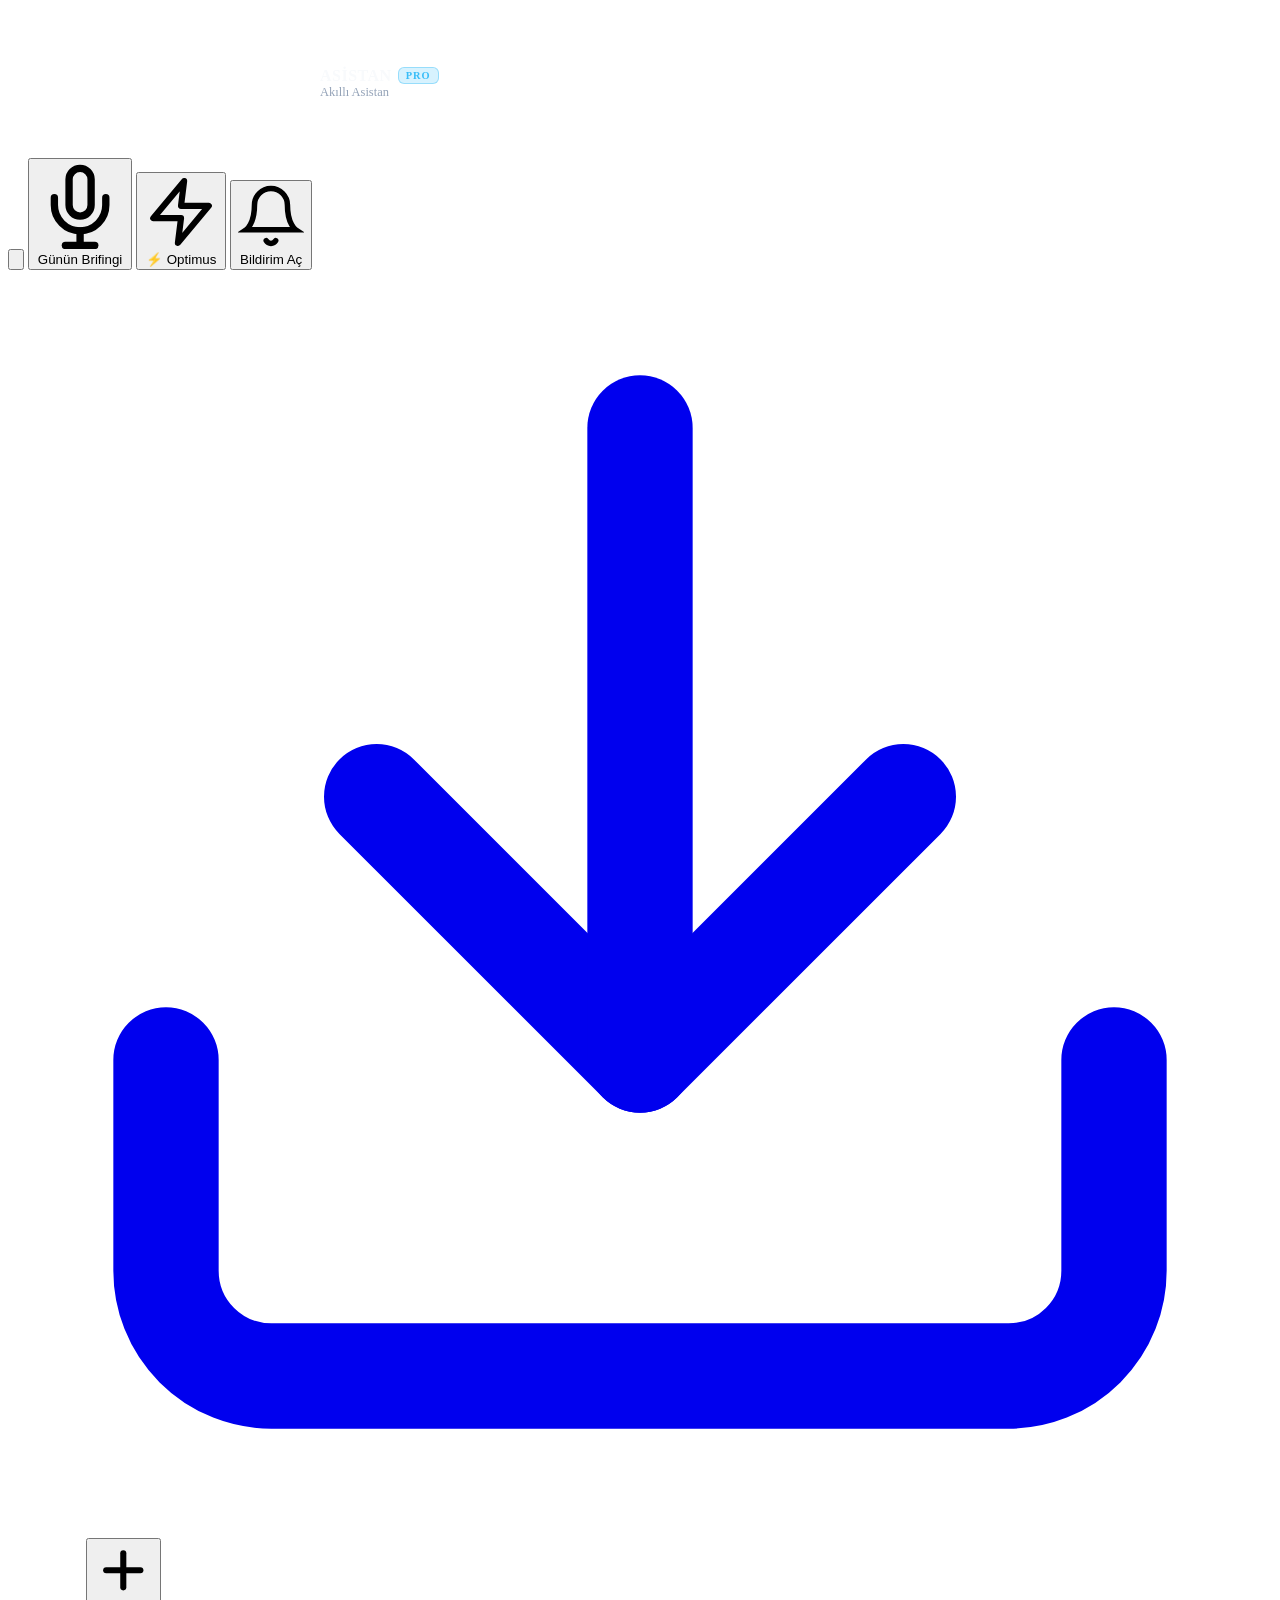
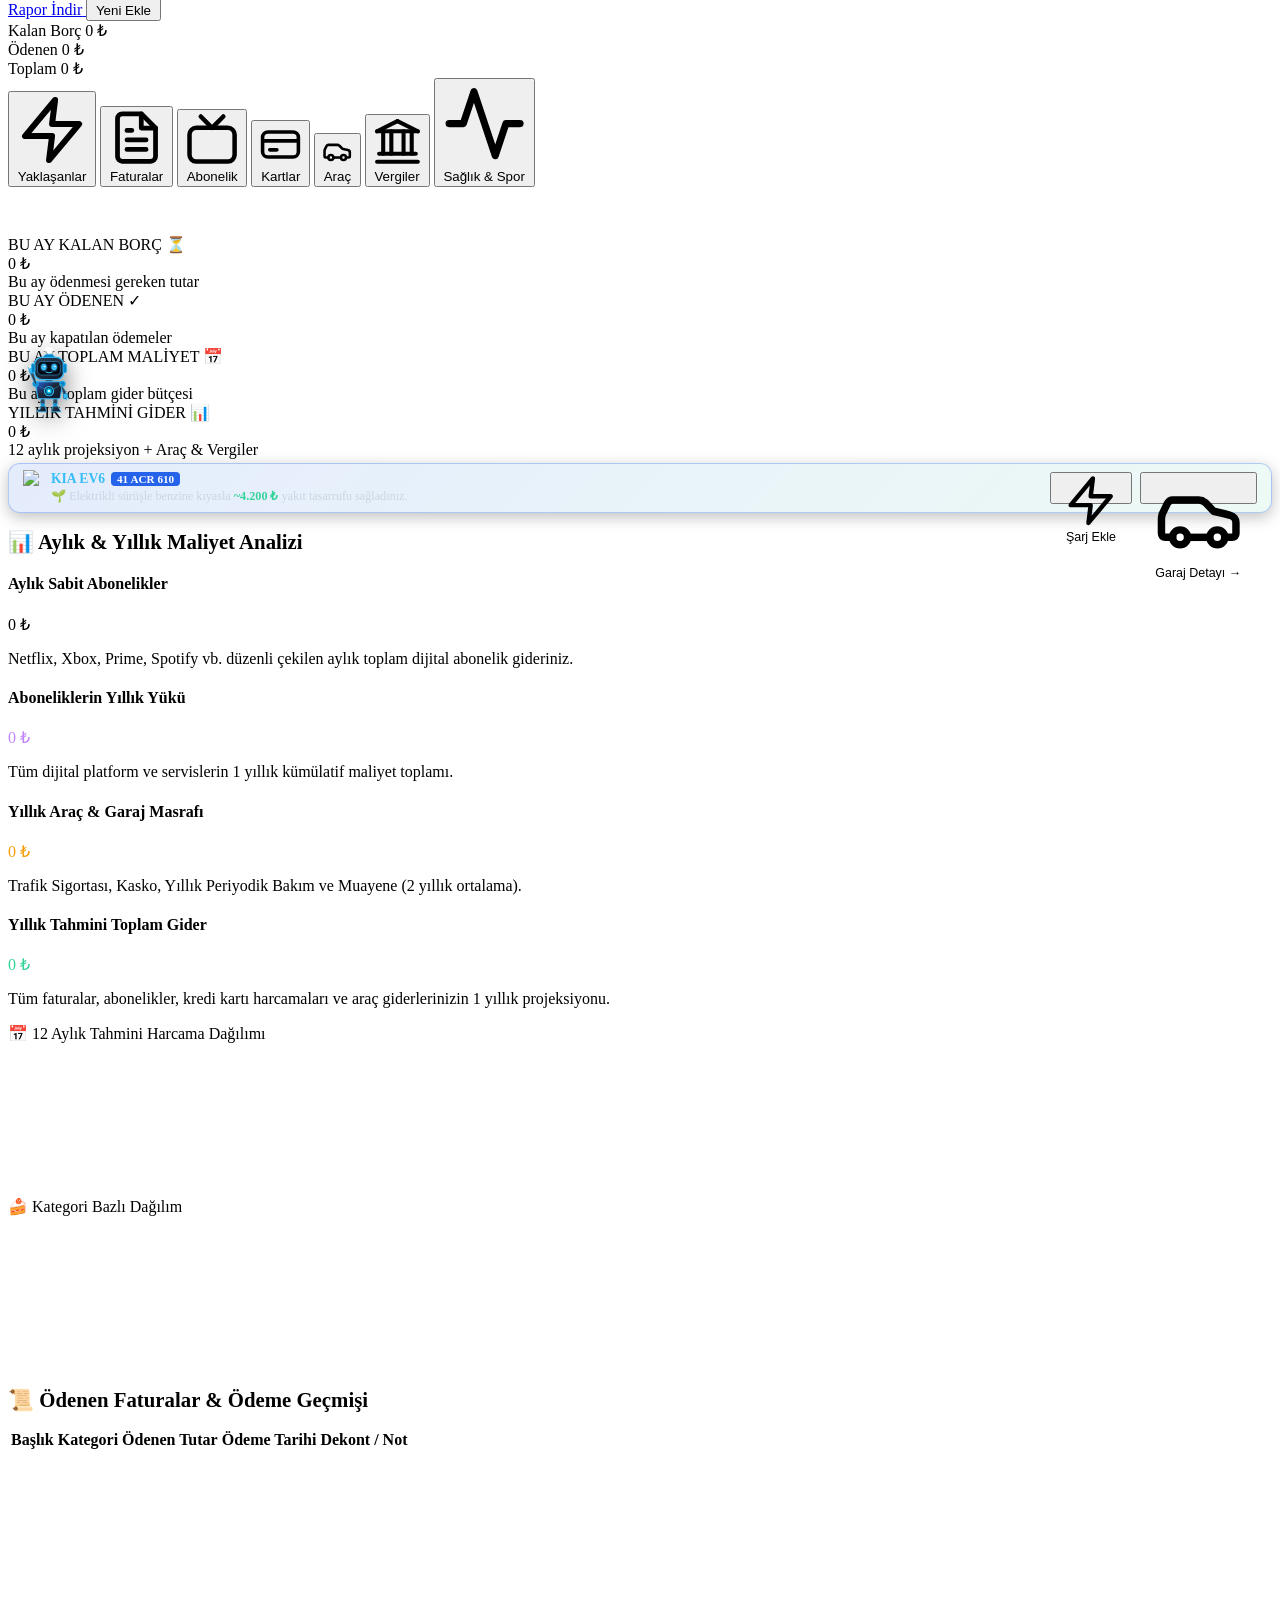
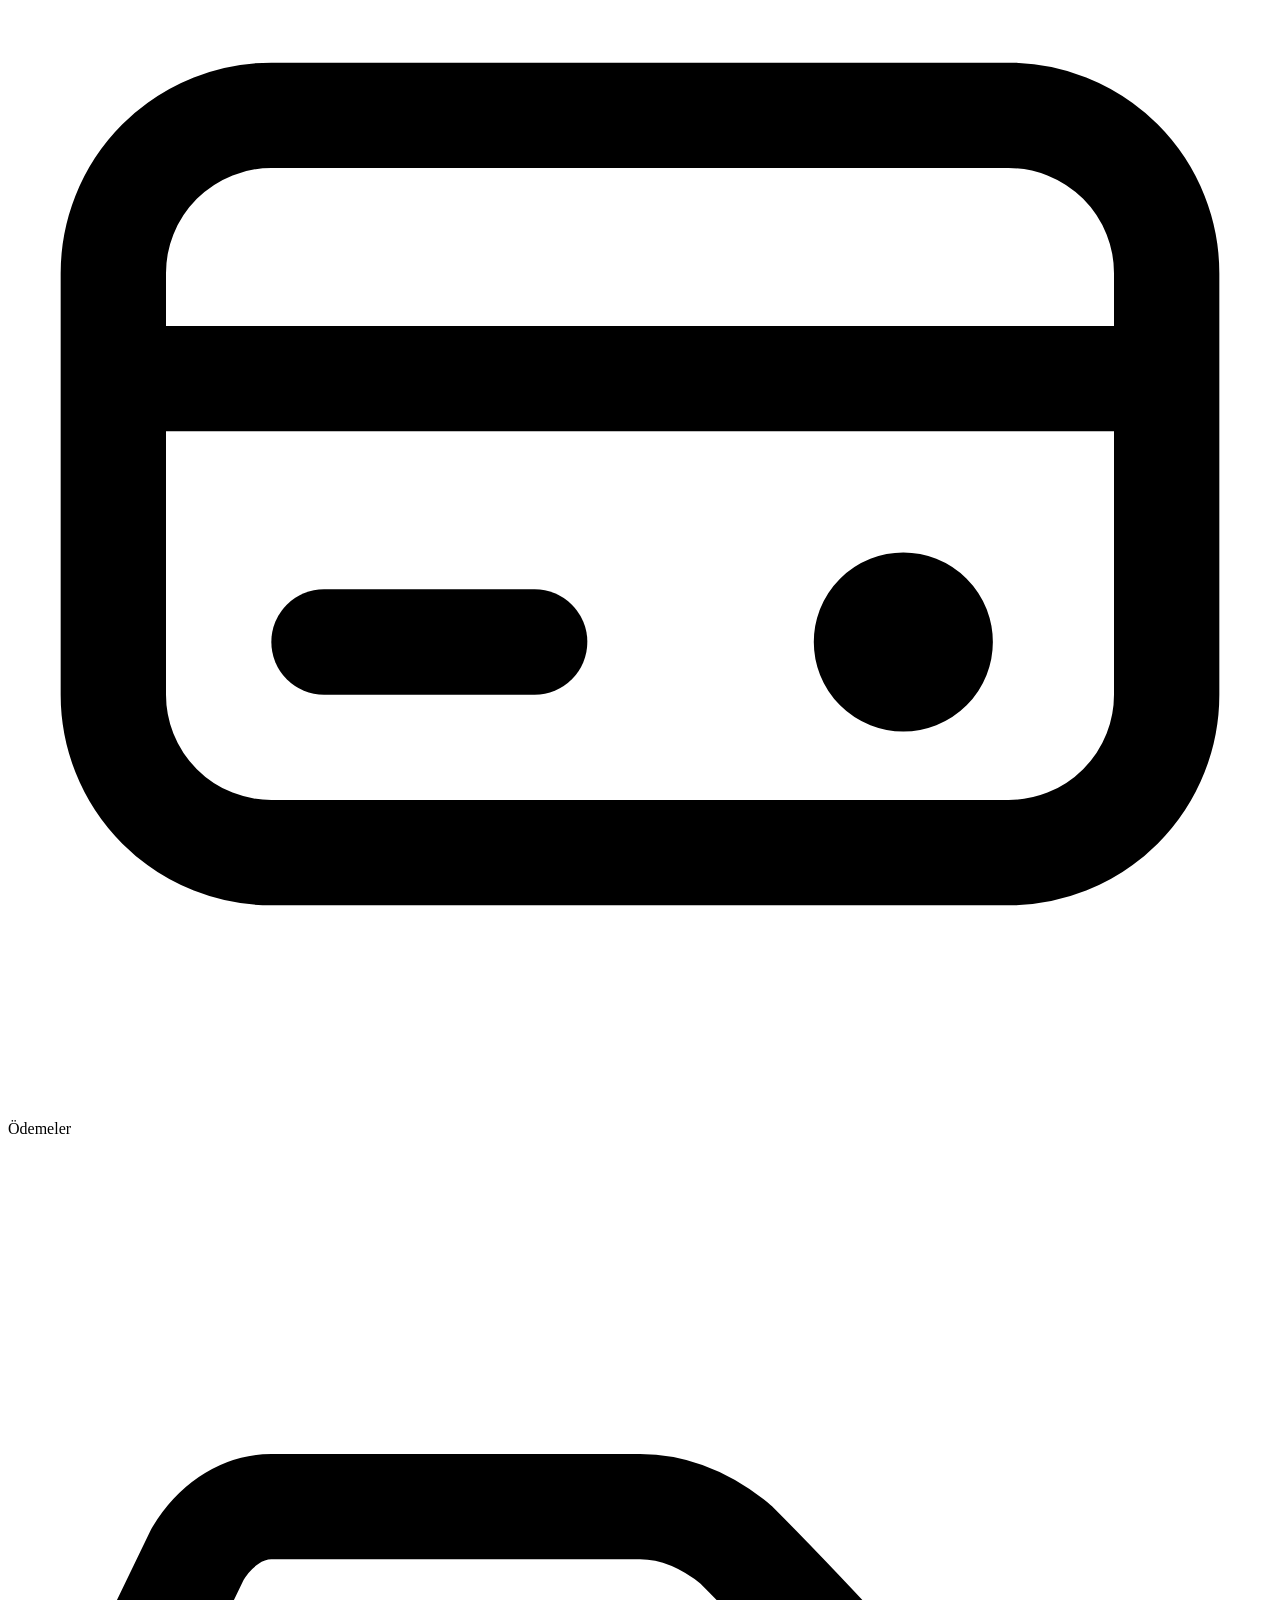
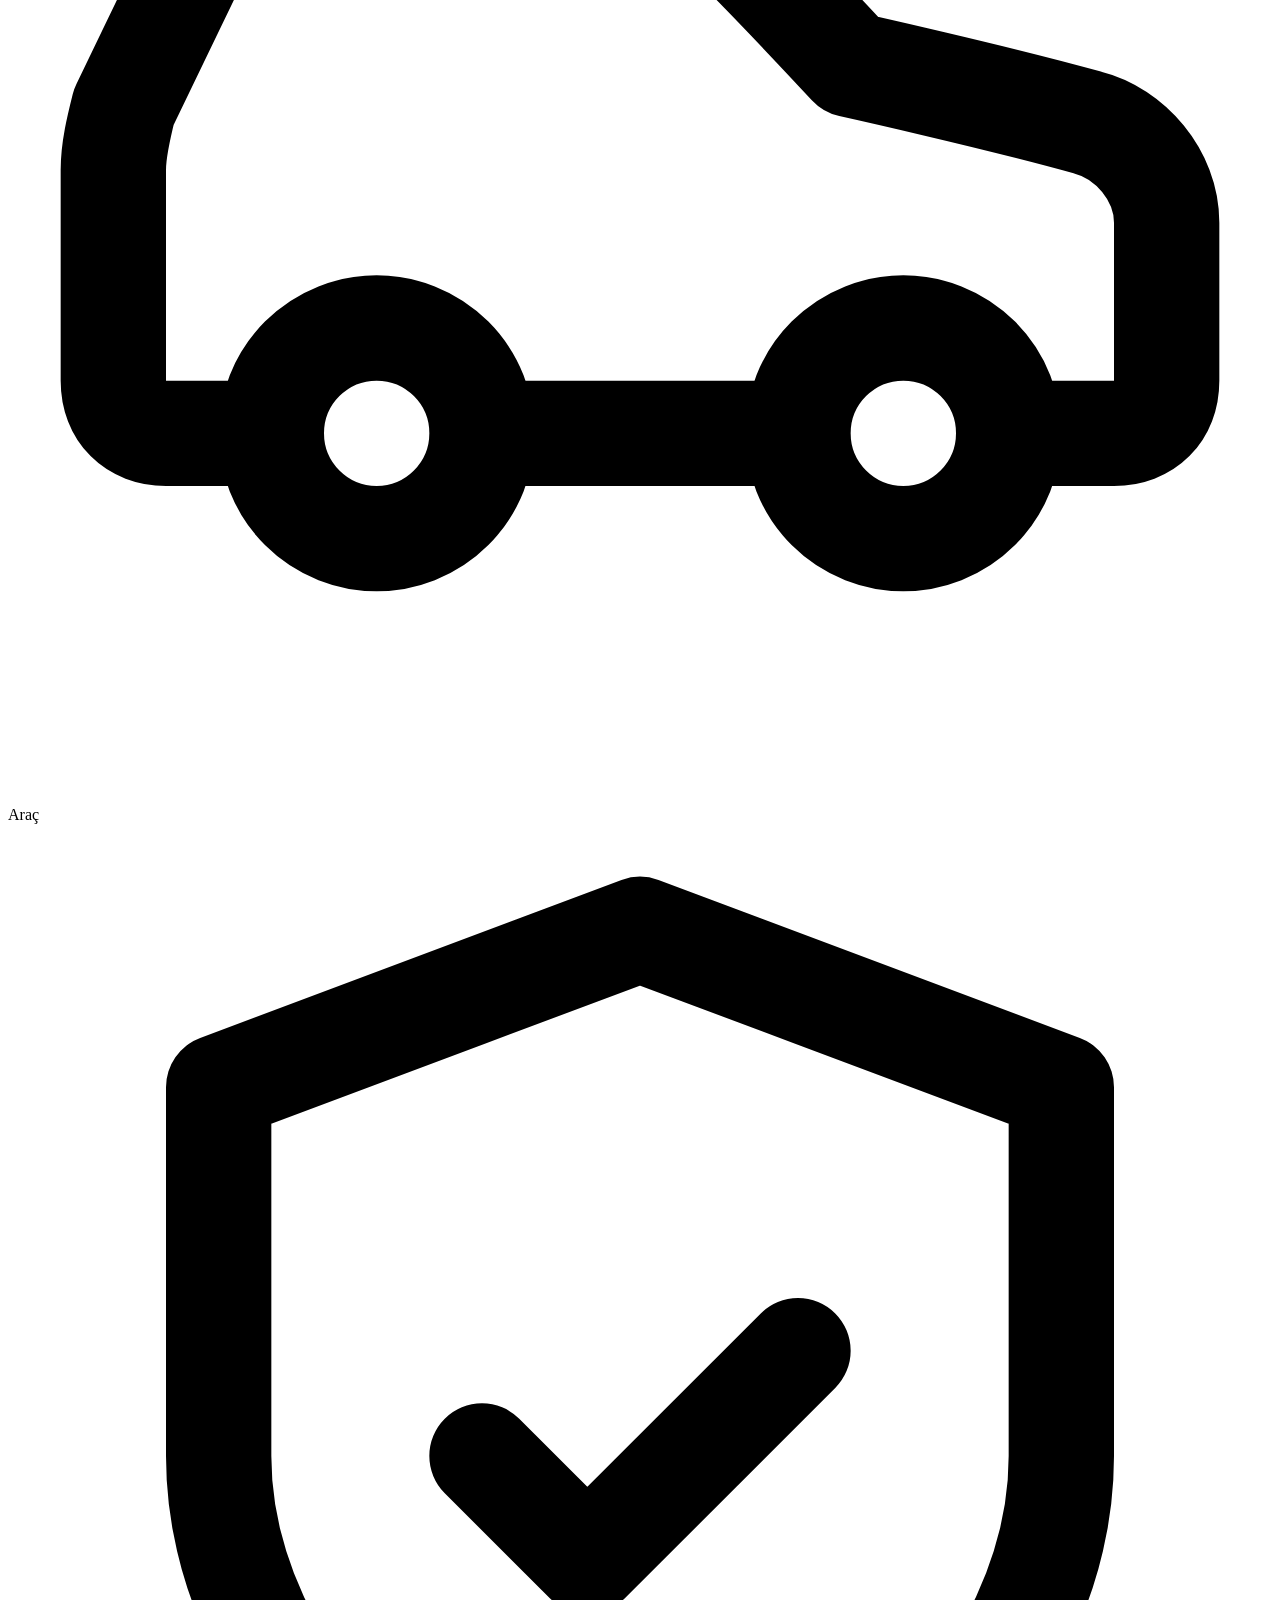
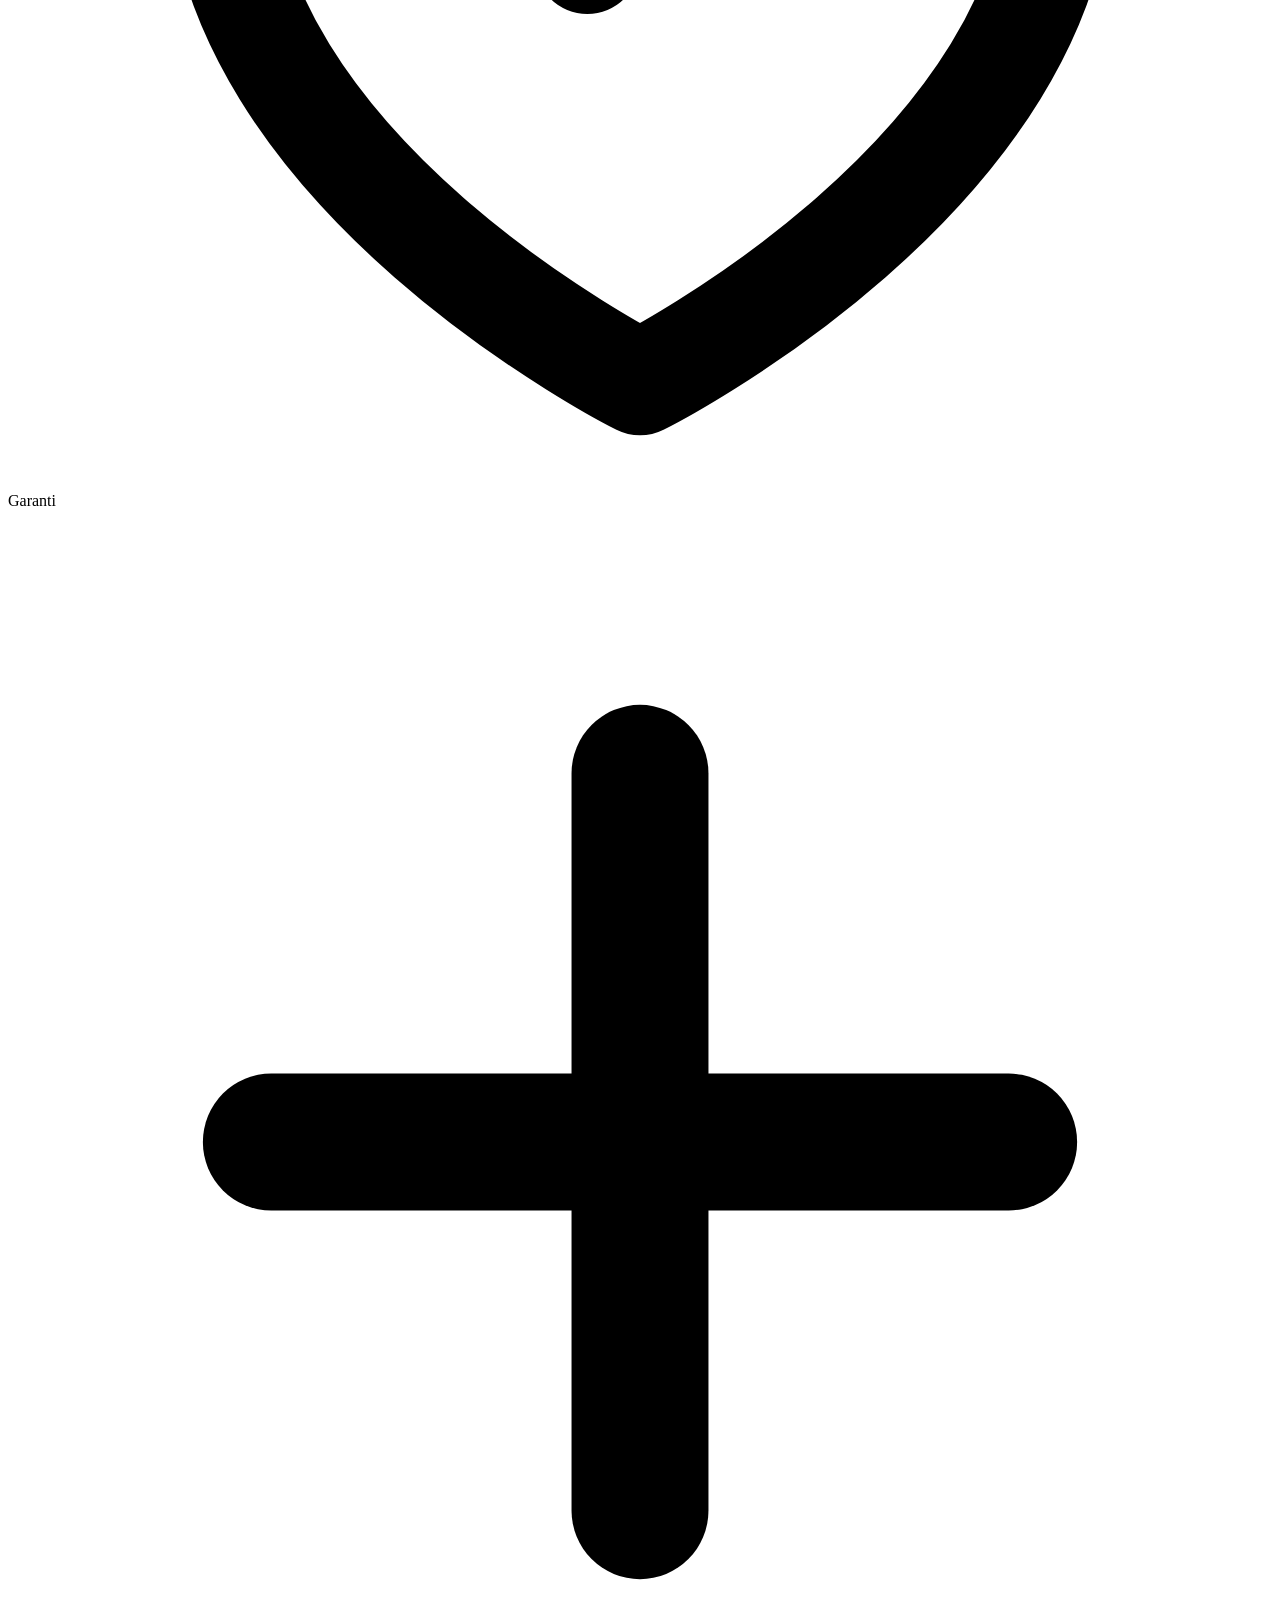
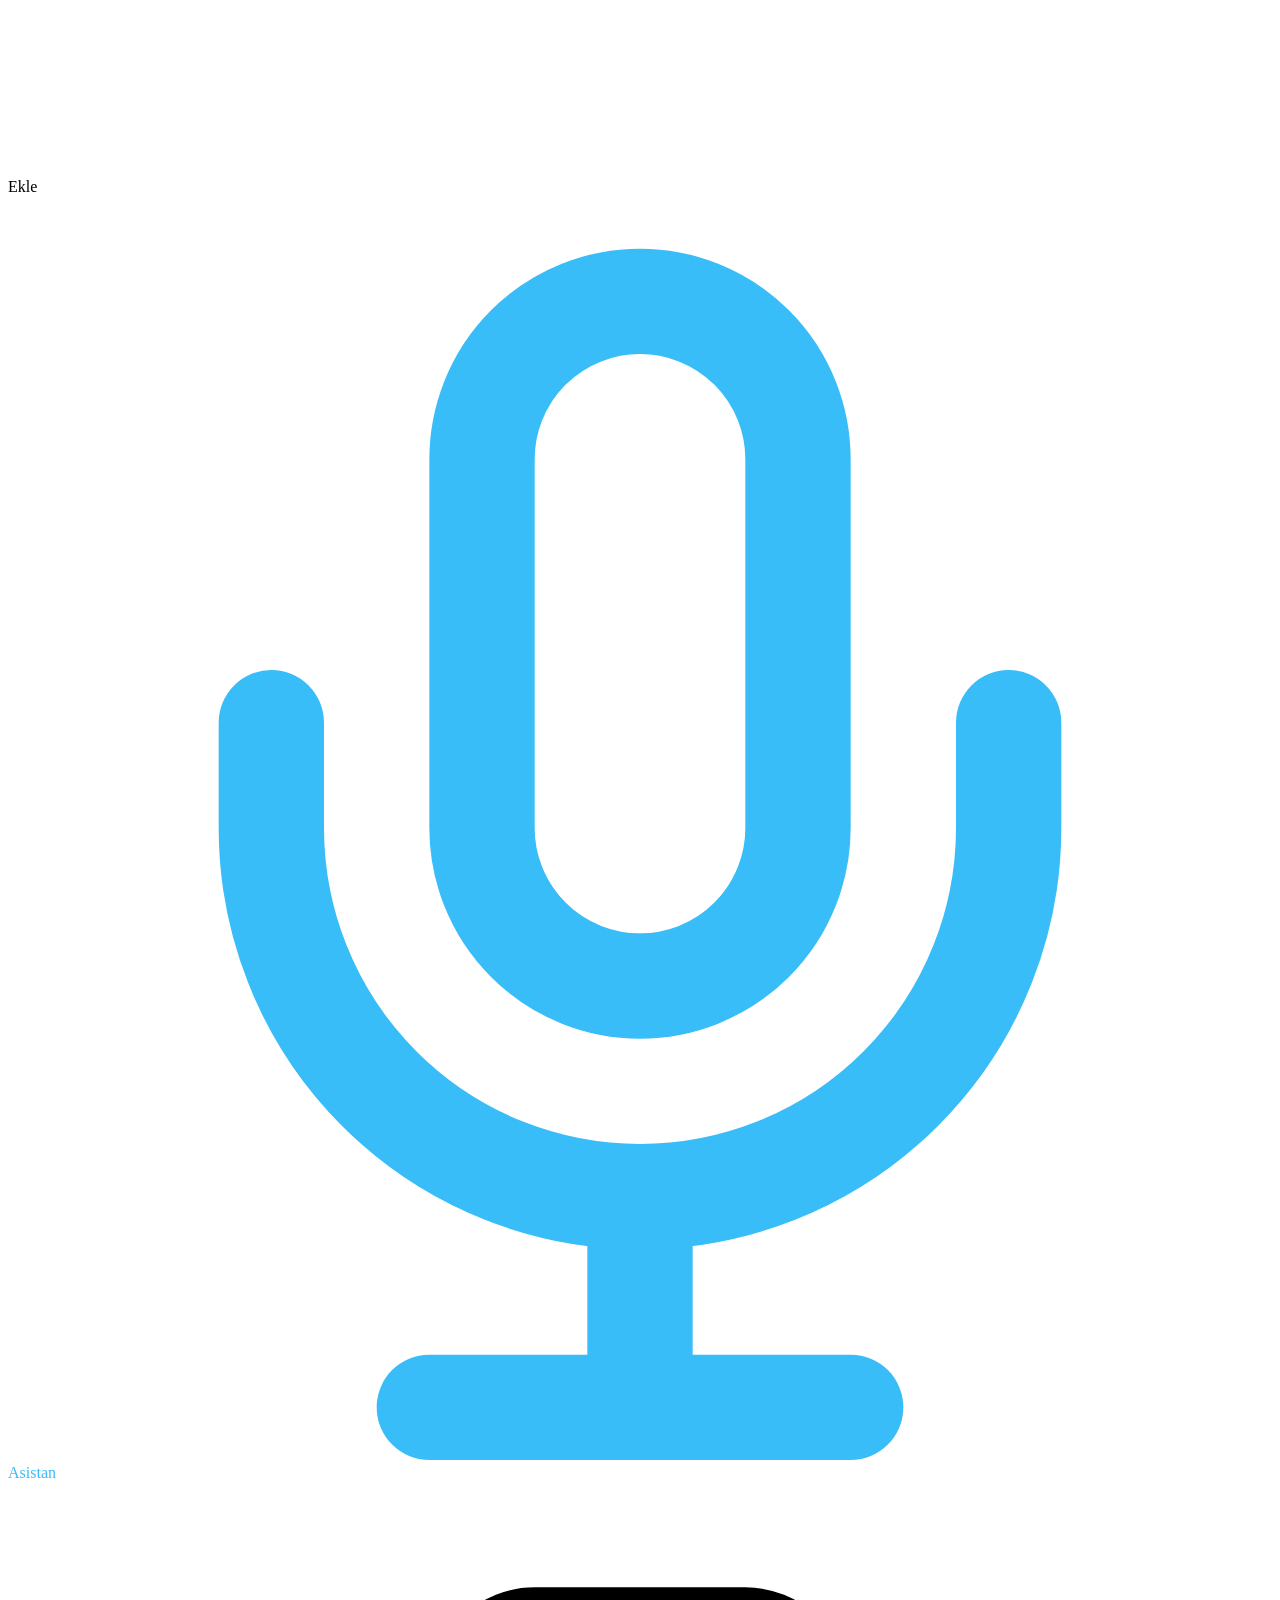
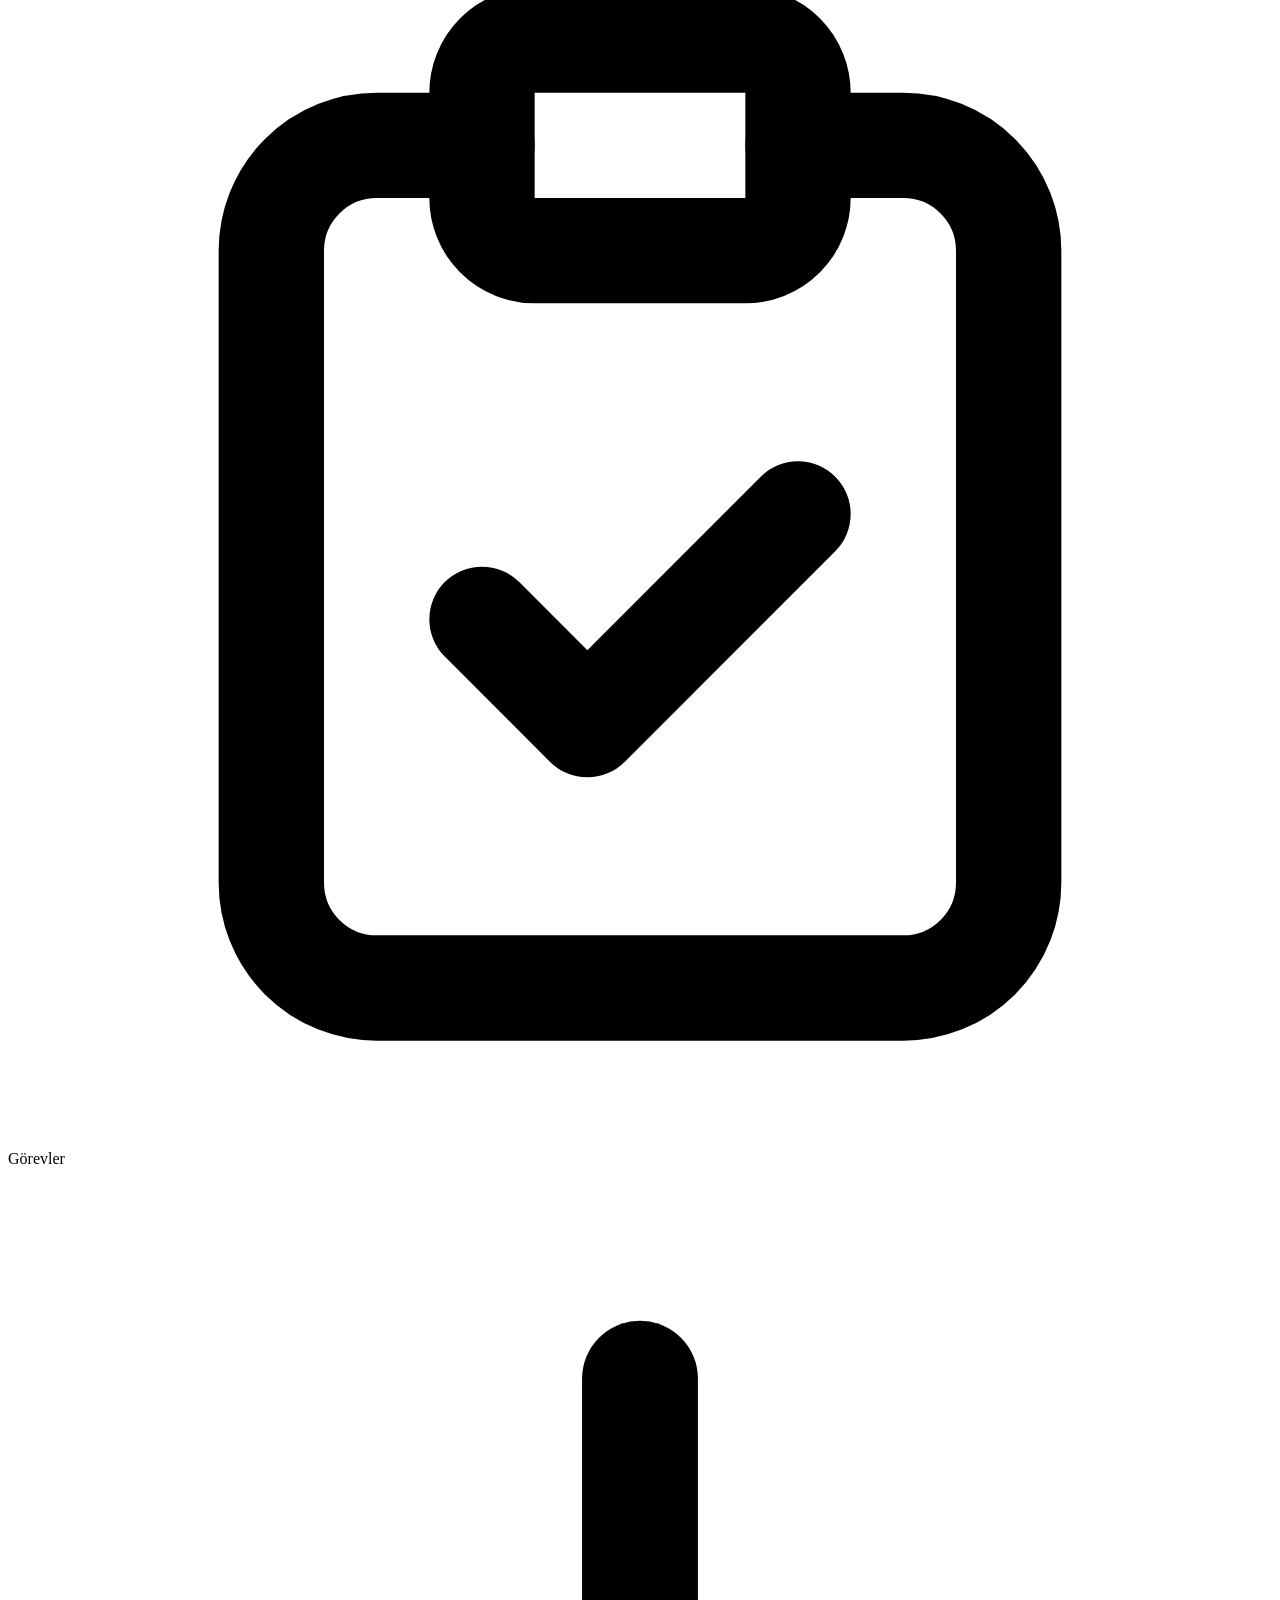
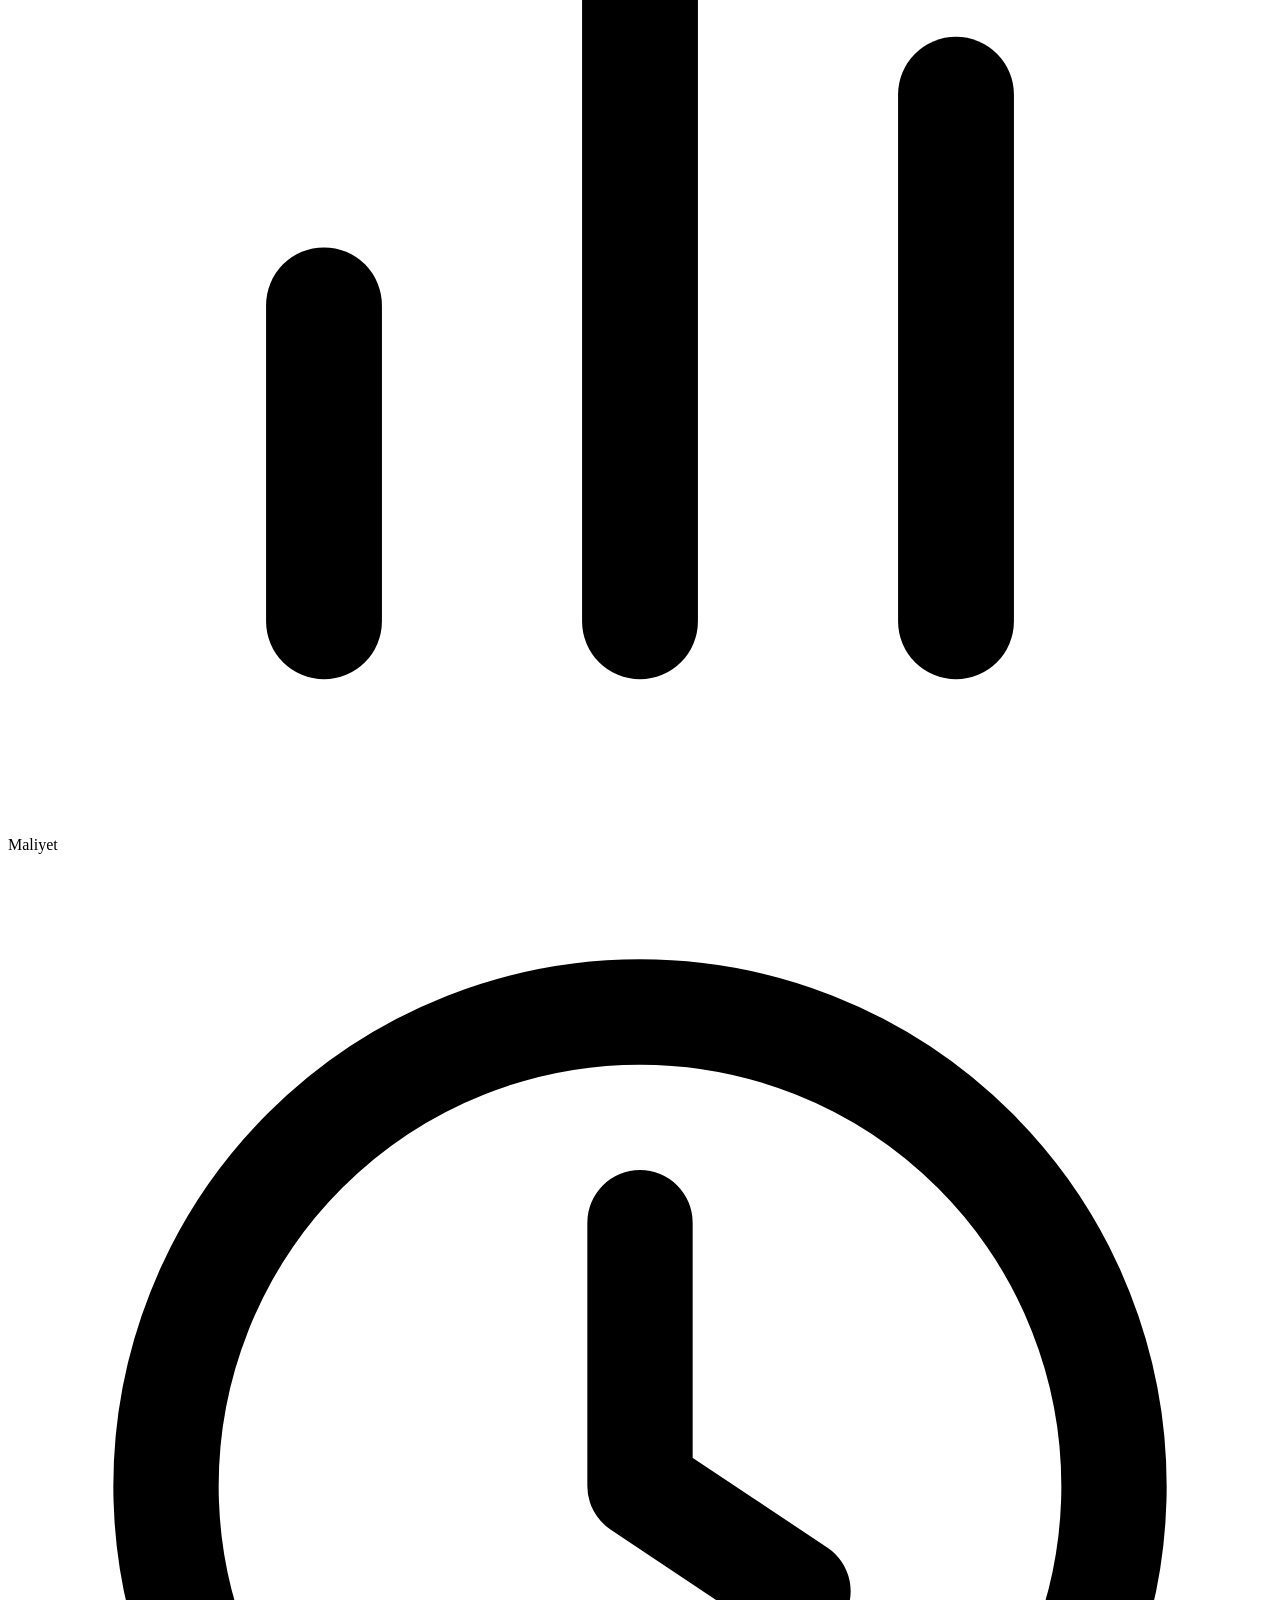
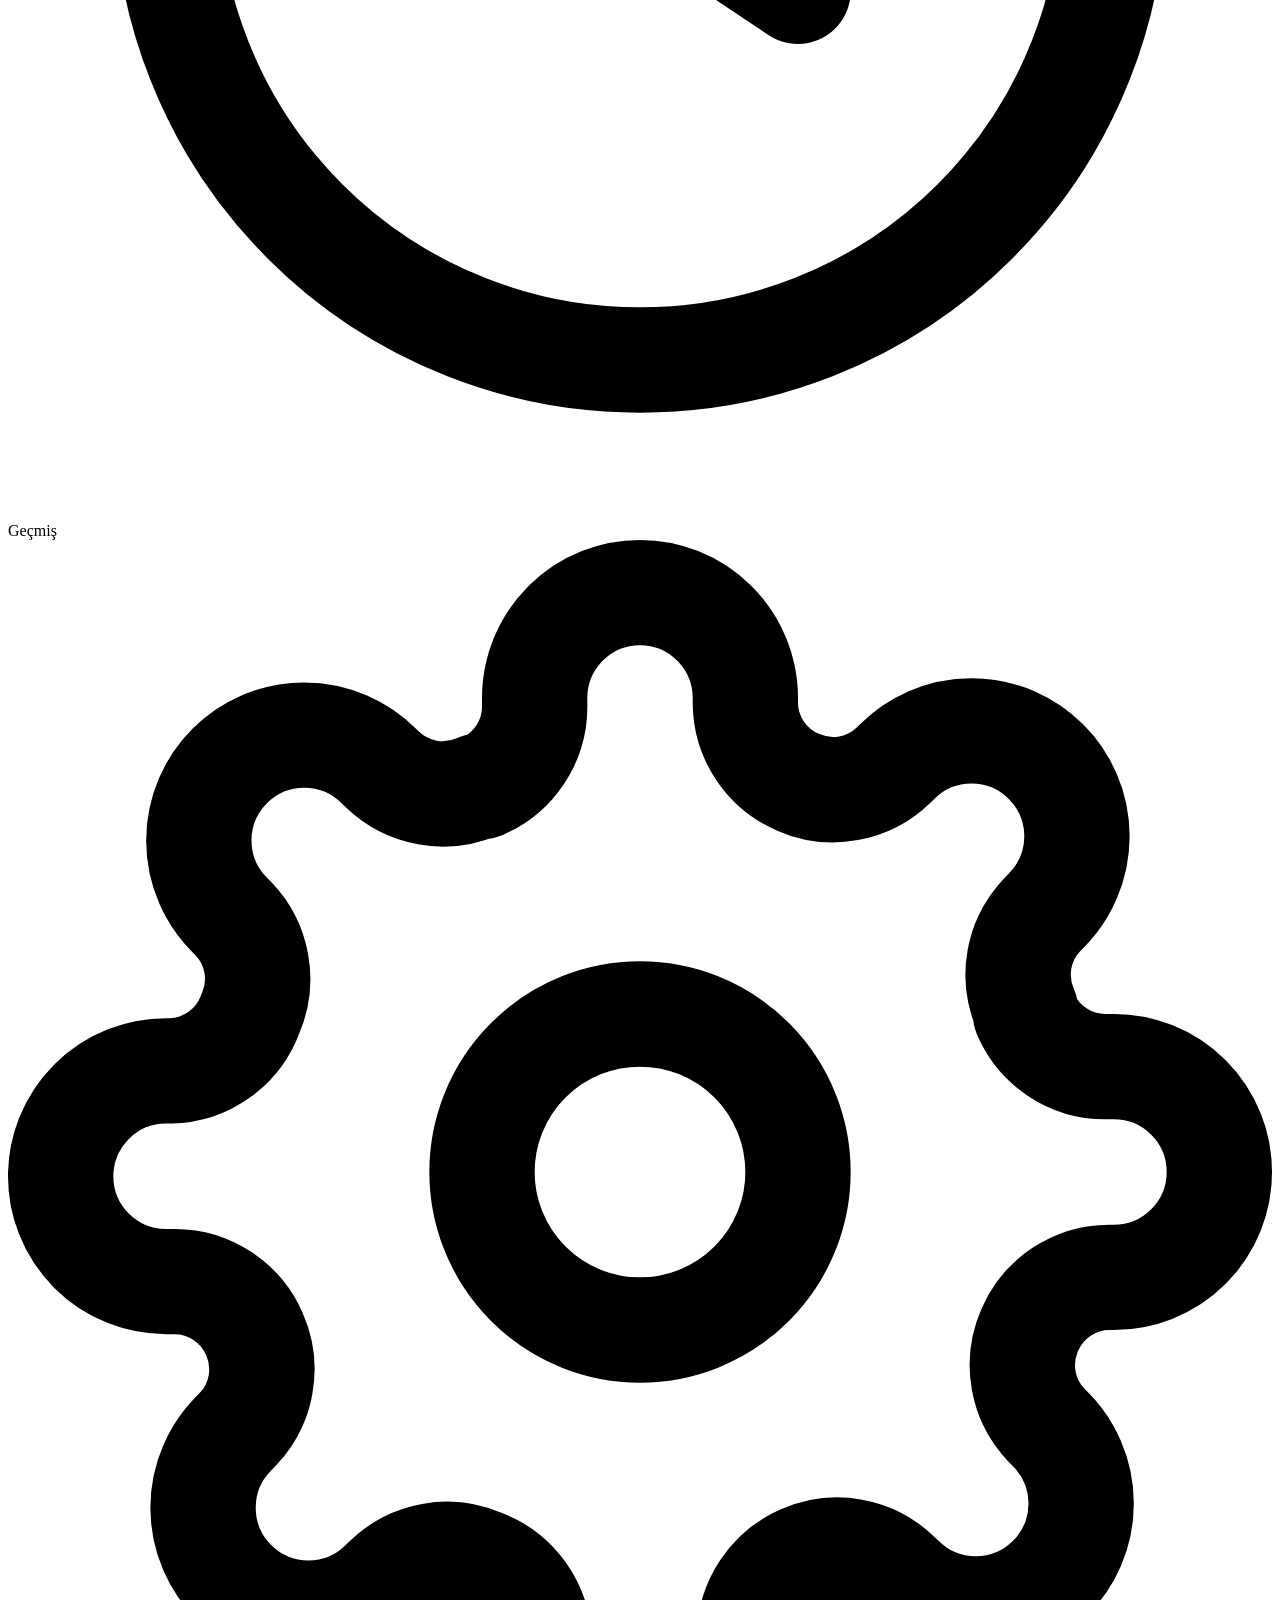
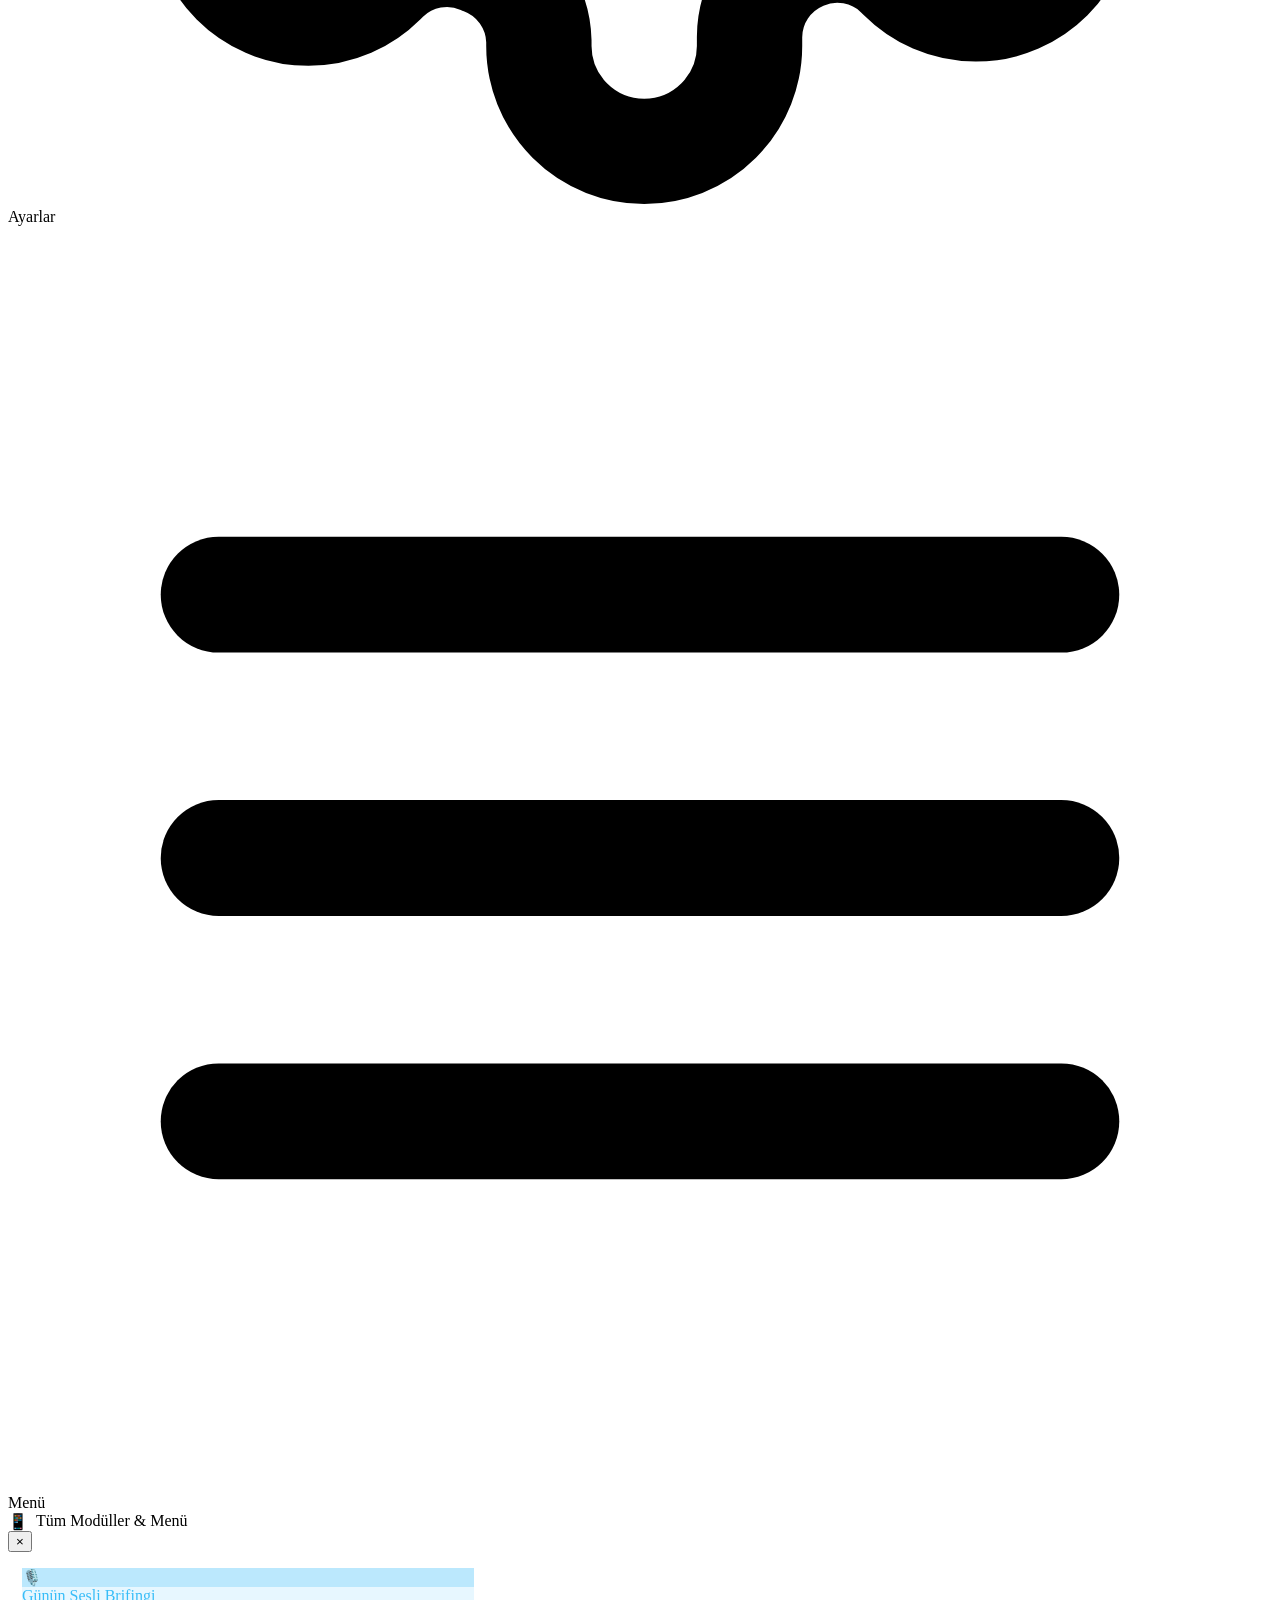
==== commit 3f2f9792: "fix(branding): rename Antigravity button to ⚡ Optimus across top nav, mobile menu and modal" ====
--- a/static/index.html
+++ b/static/index.html
@@ -809,11 +809,11 @@
         <span class="desktop-only-btn-label">Günün Brifingi</span>
       </button>
 
-      <button class="top-nav-btn top-nav-btn-antigravity" id="btn-antigravity-studio" onclick="openAntigravityStudio()" title="Antigravity Canlı Kod & Geliştirici Stüdyosu">
+      <button class="top-nav-btn top-nav-btn-antigravity" id="btn-antigravity-studio" onclick="openAntigravityStudio()" title="Optimus Canlı Kod & Geliştirici Stüdyosu">
         <svg class="top-nav-svg" viewBox="0 0 24 24" fill="none" stroke="currentColor">
           <polygon points="13 2 3 14 12 14 11 22 21 10 12 10 13 2" stroke-width="2" stroke-linecap="round" stroke-linejoin="round"/>
         </svg>
-        <span class="desktop-only-btn-label">⚡ Antigravity</span>
+        <span class="desktop-only-btn-label">⚡ Optimus</span>
       </button>
 
       <button class="top-nav-btn" id="btn-pwa-install" onclick="triggerPwaInstall()" style="display: none; background: rgba(56, 189, 248, 0.15); border-color: rgba(56, 189, 248, 0.4); color: #38bdf8;" title="Uygulamayı Telefona Yükle">
@@ -1927,11 +1927,11 @@
             </div>
           </div>
 
-          <!-- 0.5. ANTIGRAVITY DEV ENGINE (CANLI KOD GÜNCELLEYİCİ) -->
+          <!-- 0.5. OPTIMUS DEV ENGINE (CANLI KOD GÜNCELLEYİCİ) -->
           <div class="mobile-menu-card" style="border-color: rgba(168, 85, 247, 0.4); background: rgba(168, 85, 247, 0.12);" onclick="closeModal('modal-mobile-menu'); openAntigravityStudio();">
             <div class="mmenu-icon" style="background: rgba(168, 85, 247, 0.25); color: #c084fc;">⚡</div>
             <div class="mmenu-info">
-              <div class="mmenu-title" style="color: #c084fc;">⚡ Antigravity Dev Studio</div>
+              <div class="mmenu-title" style="color: #c084fc;">⚡ Optimus Dev Studio</div>
               <div class="mmenu-sub">Canlı Kod Güncelleyici & Sistem Terminali</div>
             </div>
           </div>
@@ -2634,8 +2634,8 @@
         <div class="modal-title" style="display: flex; align-items: center; gap: 10px;">
           <span style="font-size: 1.3rem;">⚡</span>
           <div>
-            <div style="color: #c084fc; font-weight: 800; font-size: 1.05rem; letter-spacing: 0.5px;">ANTIGRAVITY DEV STUDIO</div>
-            <div style="font-size: 0.72rem; color: #94a3b8;">Canlı Kod Düzenleyici &amp; Otonom Ajan Konsolu</div>
+            <div style="color: #c084fc; font-weight: 800; font-size: 1.05rem; letter-spacing: 0.5px;">OPTIMUS DEV STUDIO</div>
+            <div style="font-size: 0.72rem; color: #94a3b8;">Canlı Kod Düzenleyici &amp; Otonom Asistan Konsolu</div>
           </div>
         </div>
         <button class="btn-close" onclick="closeModal('modal-antigravity-studio')">&times;</button>
@@ -2645,7 +2645,7 @@
       <div class="antigravity-status-bar">
         <div style="display: flex; align-items: center;">
           <span class="antigravity-live-dot"></span>
-          <span style="color: #10b981; font-weight: 700;">DEV ENGINE HAZIR</span>
+          <span style="color: #10b981; font-weight: 700;">OPTIMUS ENGINE HAZIR</span>
           <span style="margin: 0 8px; color: #475569;">|</span>
           <span style="color: #94a3b8;">DAL: <strong id="ag-git-branch" style="color: #38bdf8;">main</strong></span>
         </div>
@@ -2672,7 +2672,7 @@
       <div class="antigravity-console" id="antigravity-console">
         <div class="antigravity-msg-agent">
           <div style="color: #c084fc; font-weight: 700; margin-bottom: 4px; display: flex; align-items: center; gap: 6px;">
-            <span>🤖</span> <span>Antigravity Engine</span>
+            <span>🤖</span> <span>Optimus Engine</span>
           </div>
           <div>Merhaba Önder! Artık doğrudan bu konsol üzerinden sisteme talimat verebilirsin.</div>
           <div style="margin-top: 6px; font-size: 0.76rem; color: #94a3b8;">
@@ -2687,7 +2687,7 @@
 
       <!-- Input Bar -->
       <form class="antigravity-input-bar" id="antigravity-form" onsubmit="handleAntigravitySubmit(event)">
-        <input type="text" id="antigravity-input" placeholder="Antigravity'ye komut verin (Örn: 'Git durumunu göster')..." autocomplete="off" required>
+        <input type="text" id="antigravity-input" placeholder="Optimus'a komut verin (Örn: 'Git durumunu göster')..." autocomplete="off" required>
         <button type="submit" class="antigravity-btn-submit" id="antigravity-btn-send">
           <span>⚡</span>
           <span>Gönder</span>
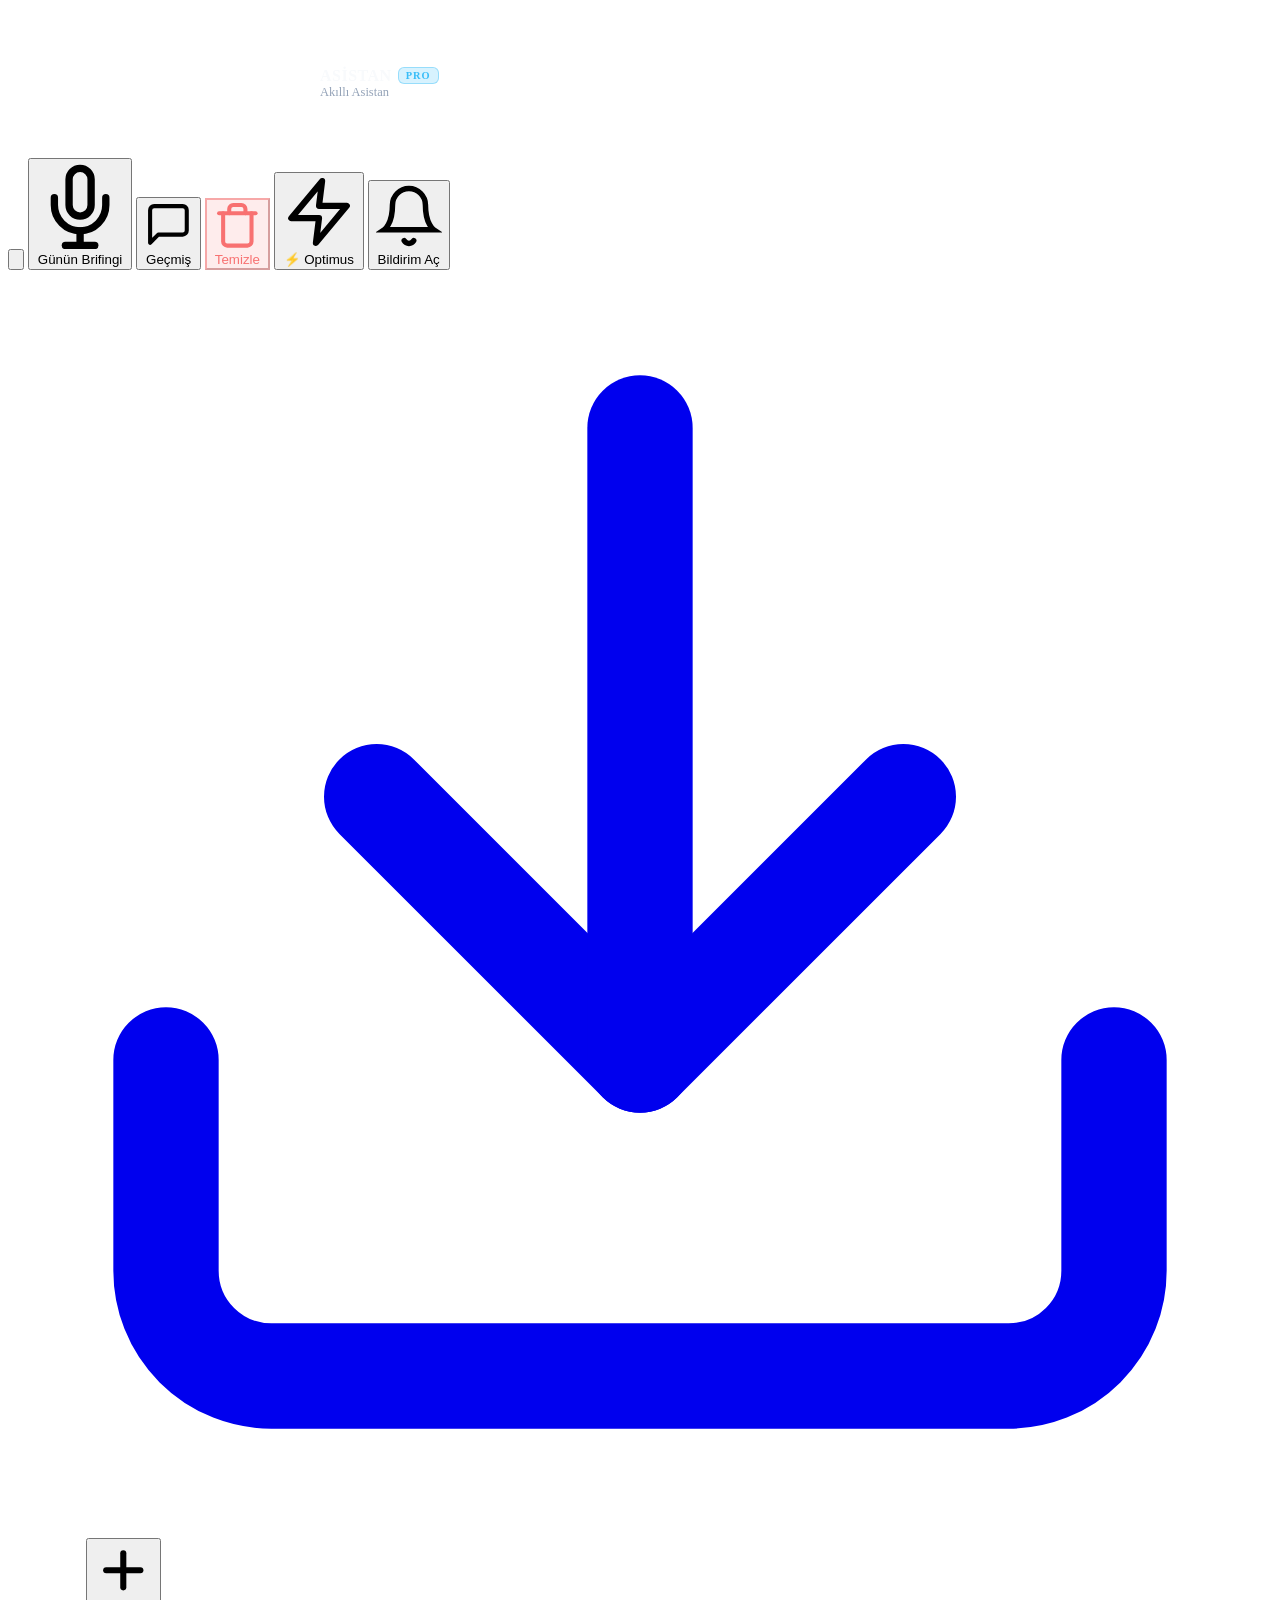
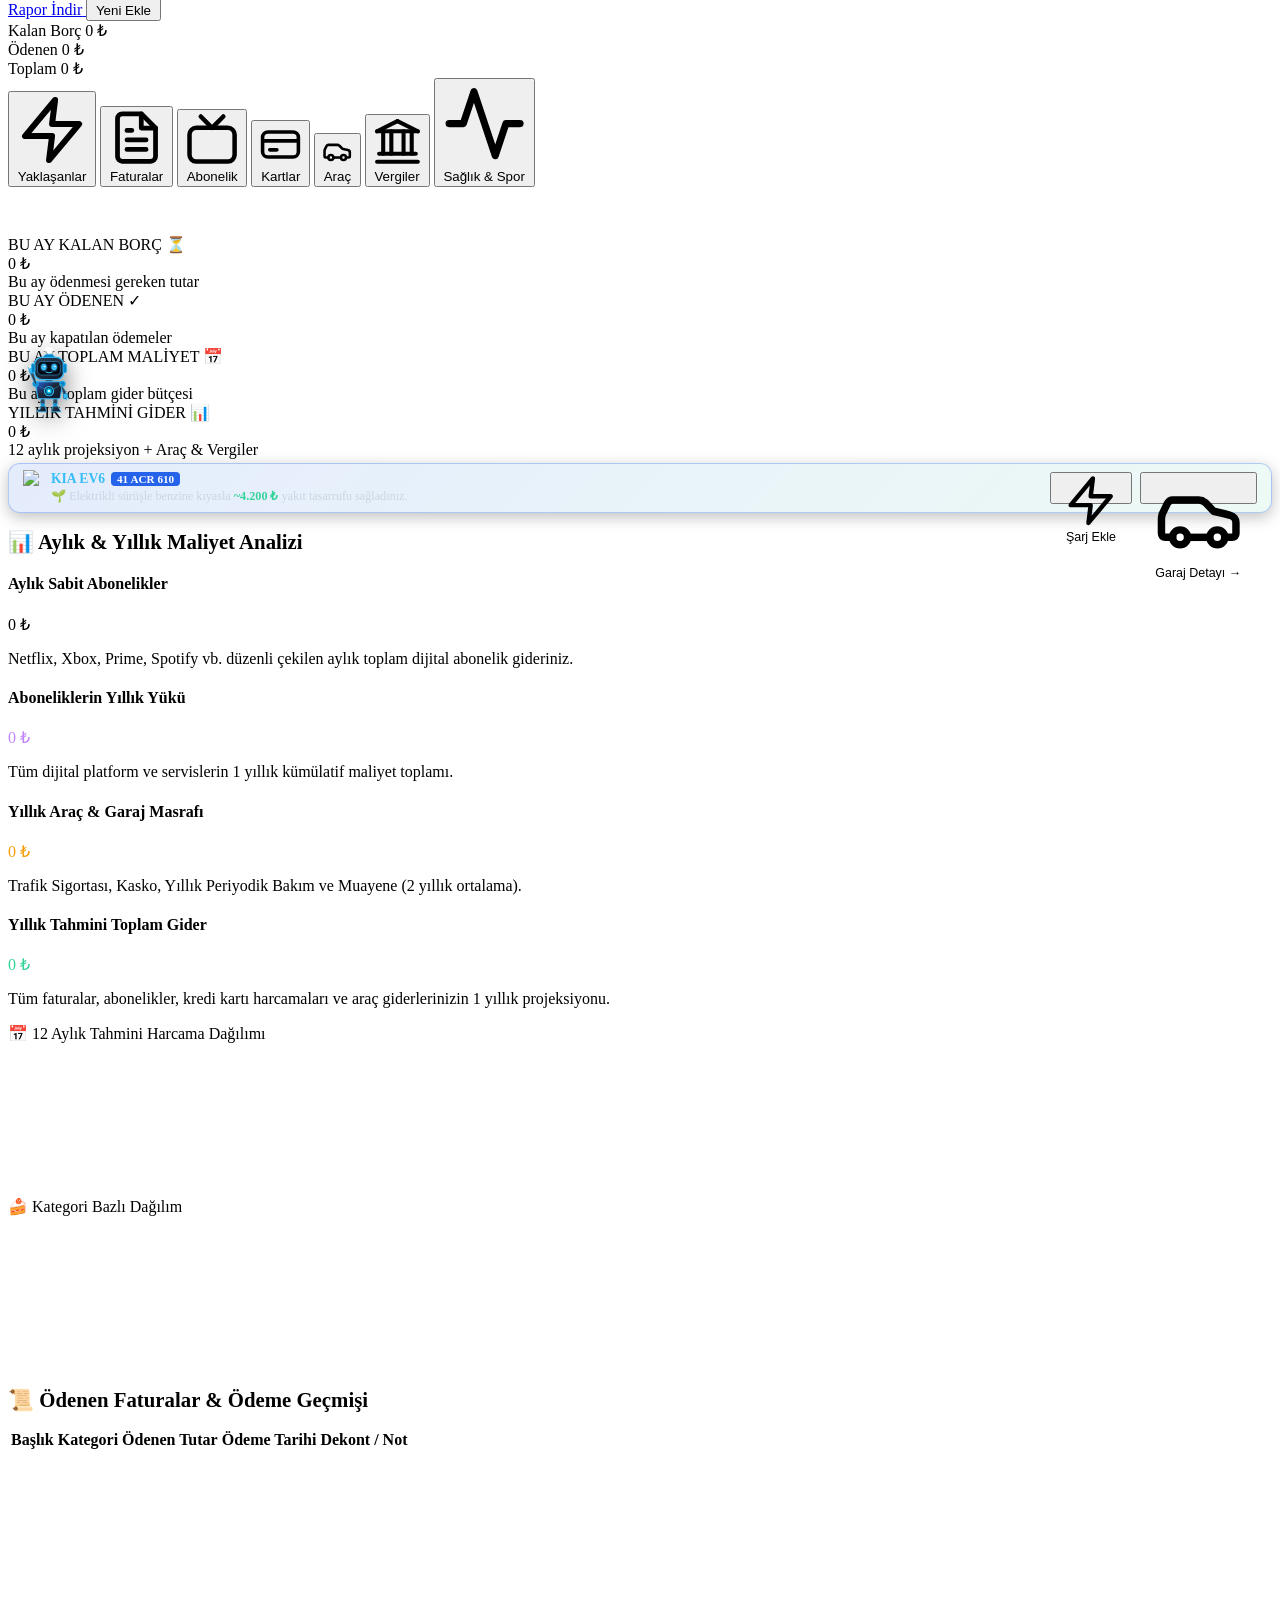
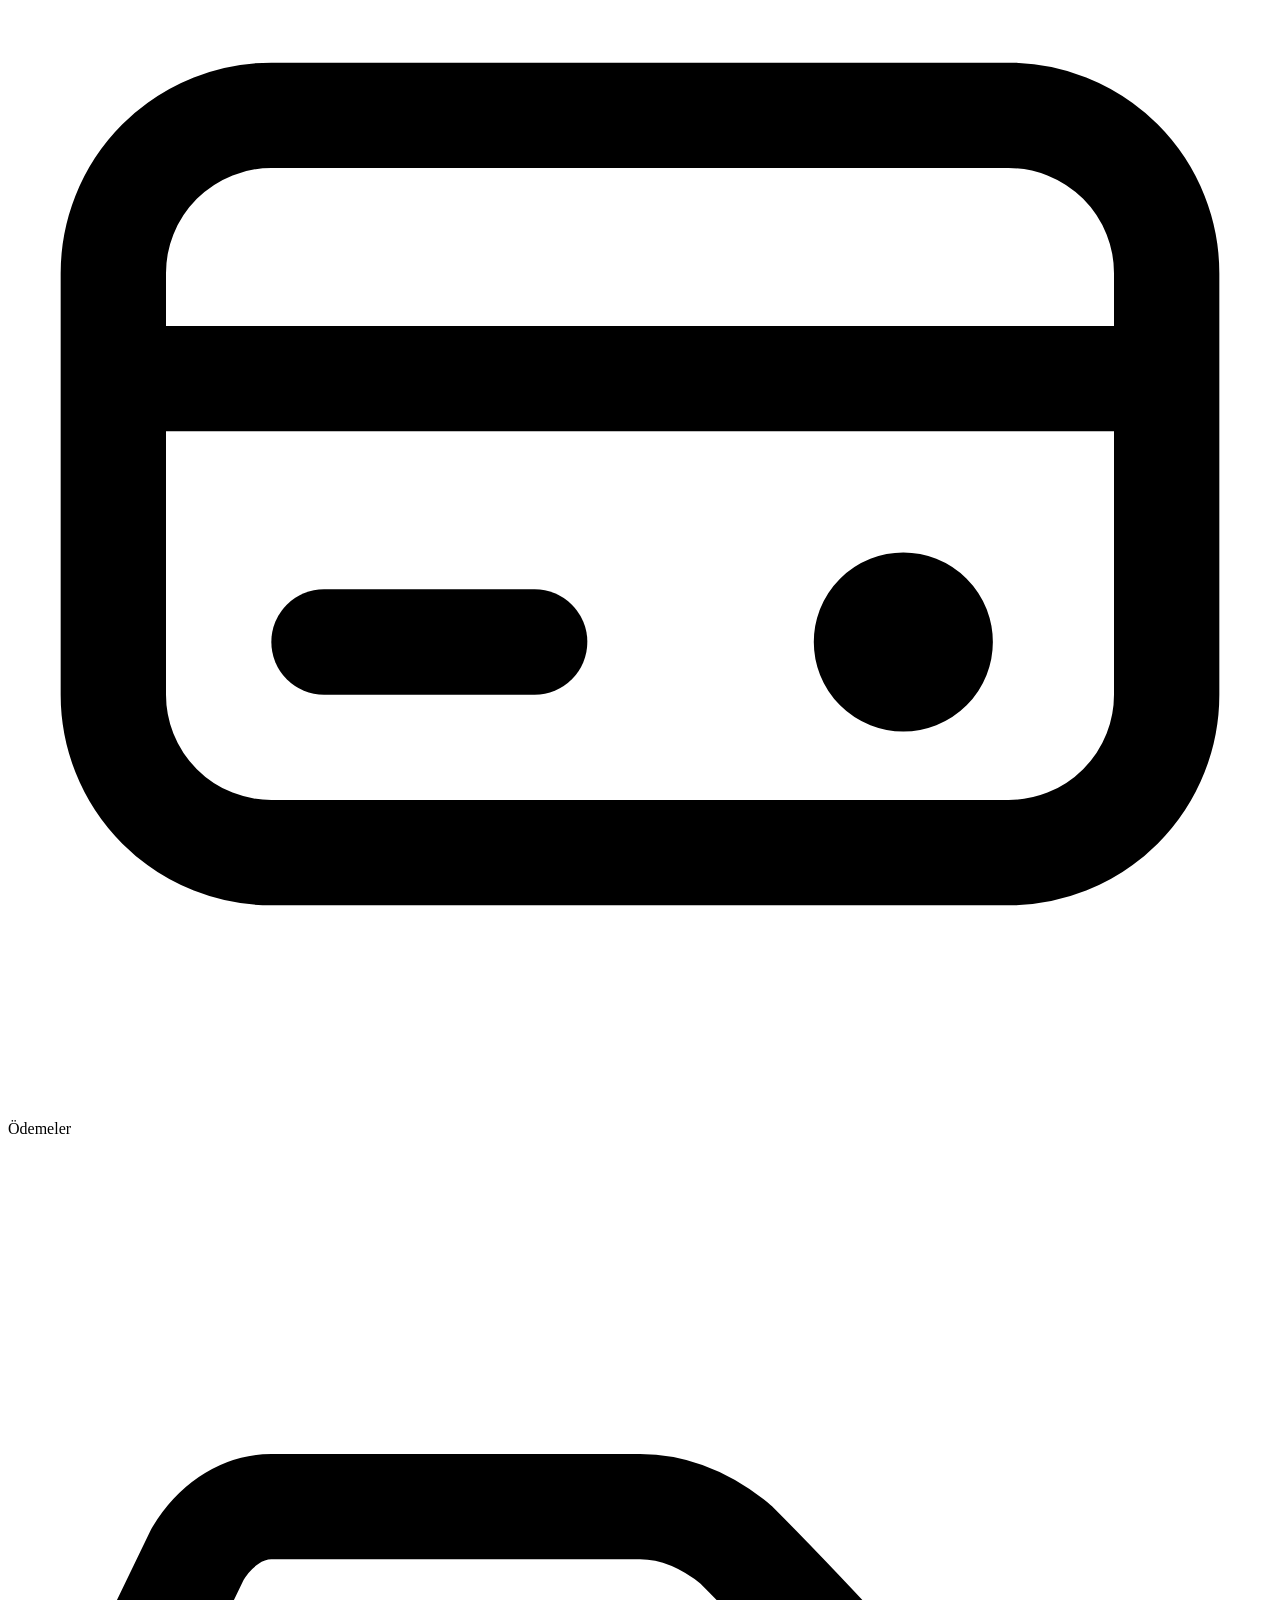
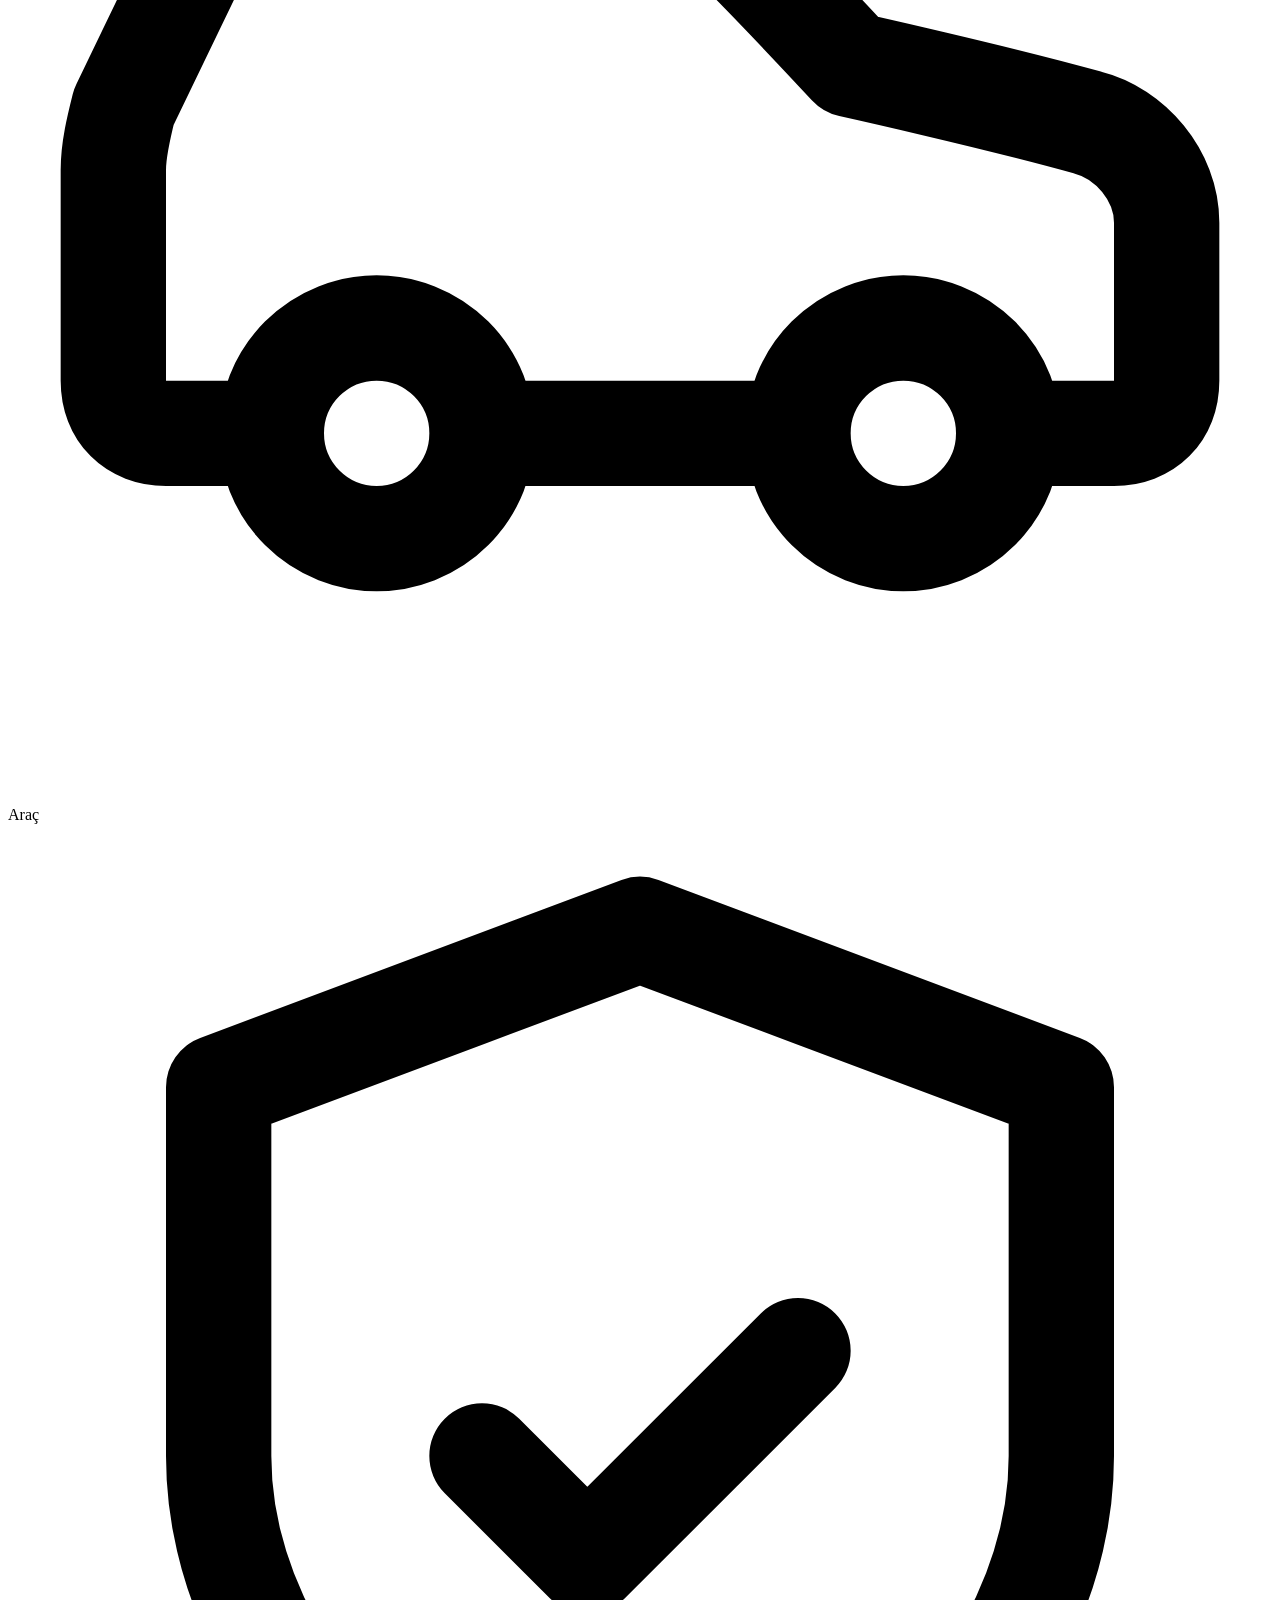
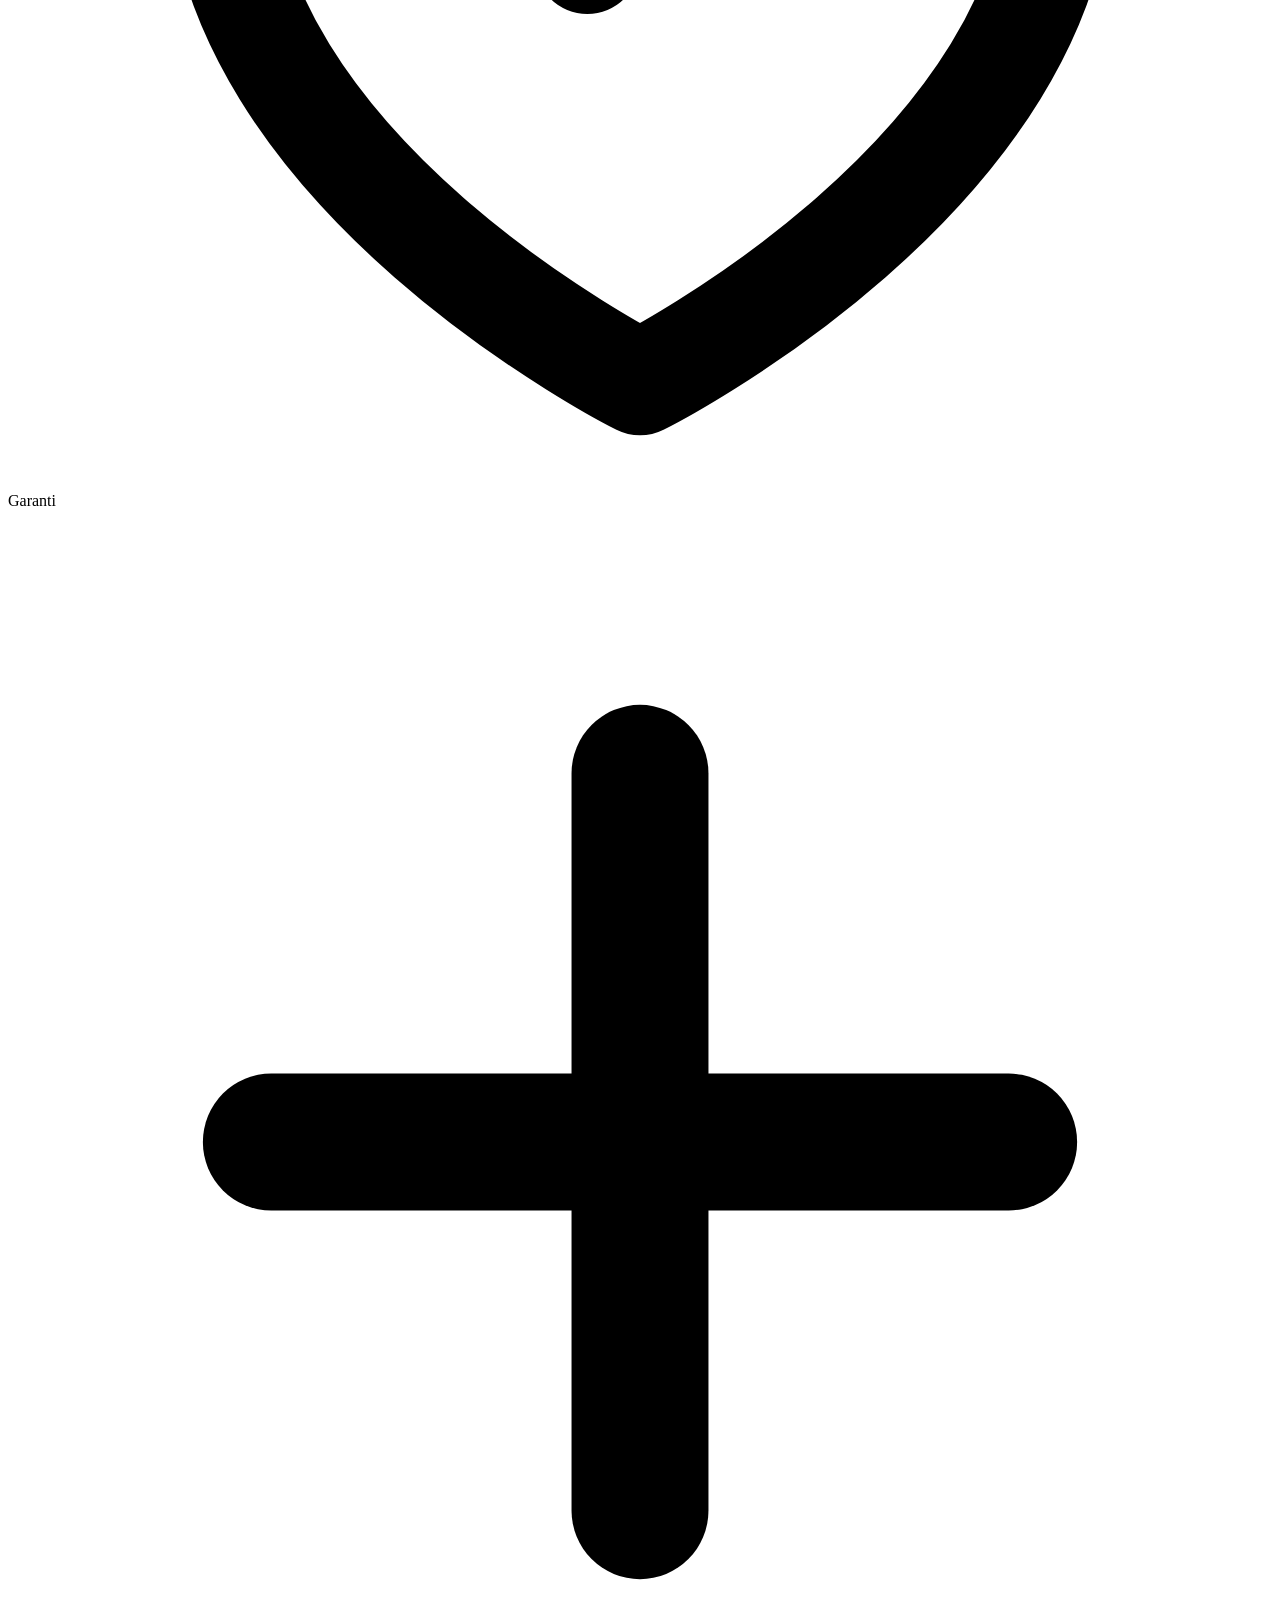
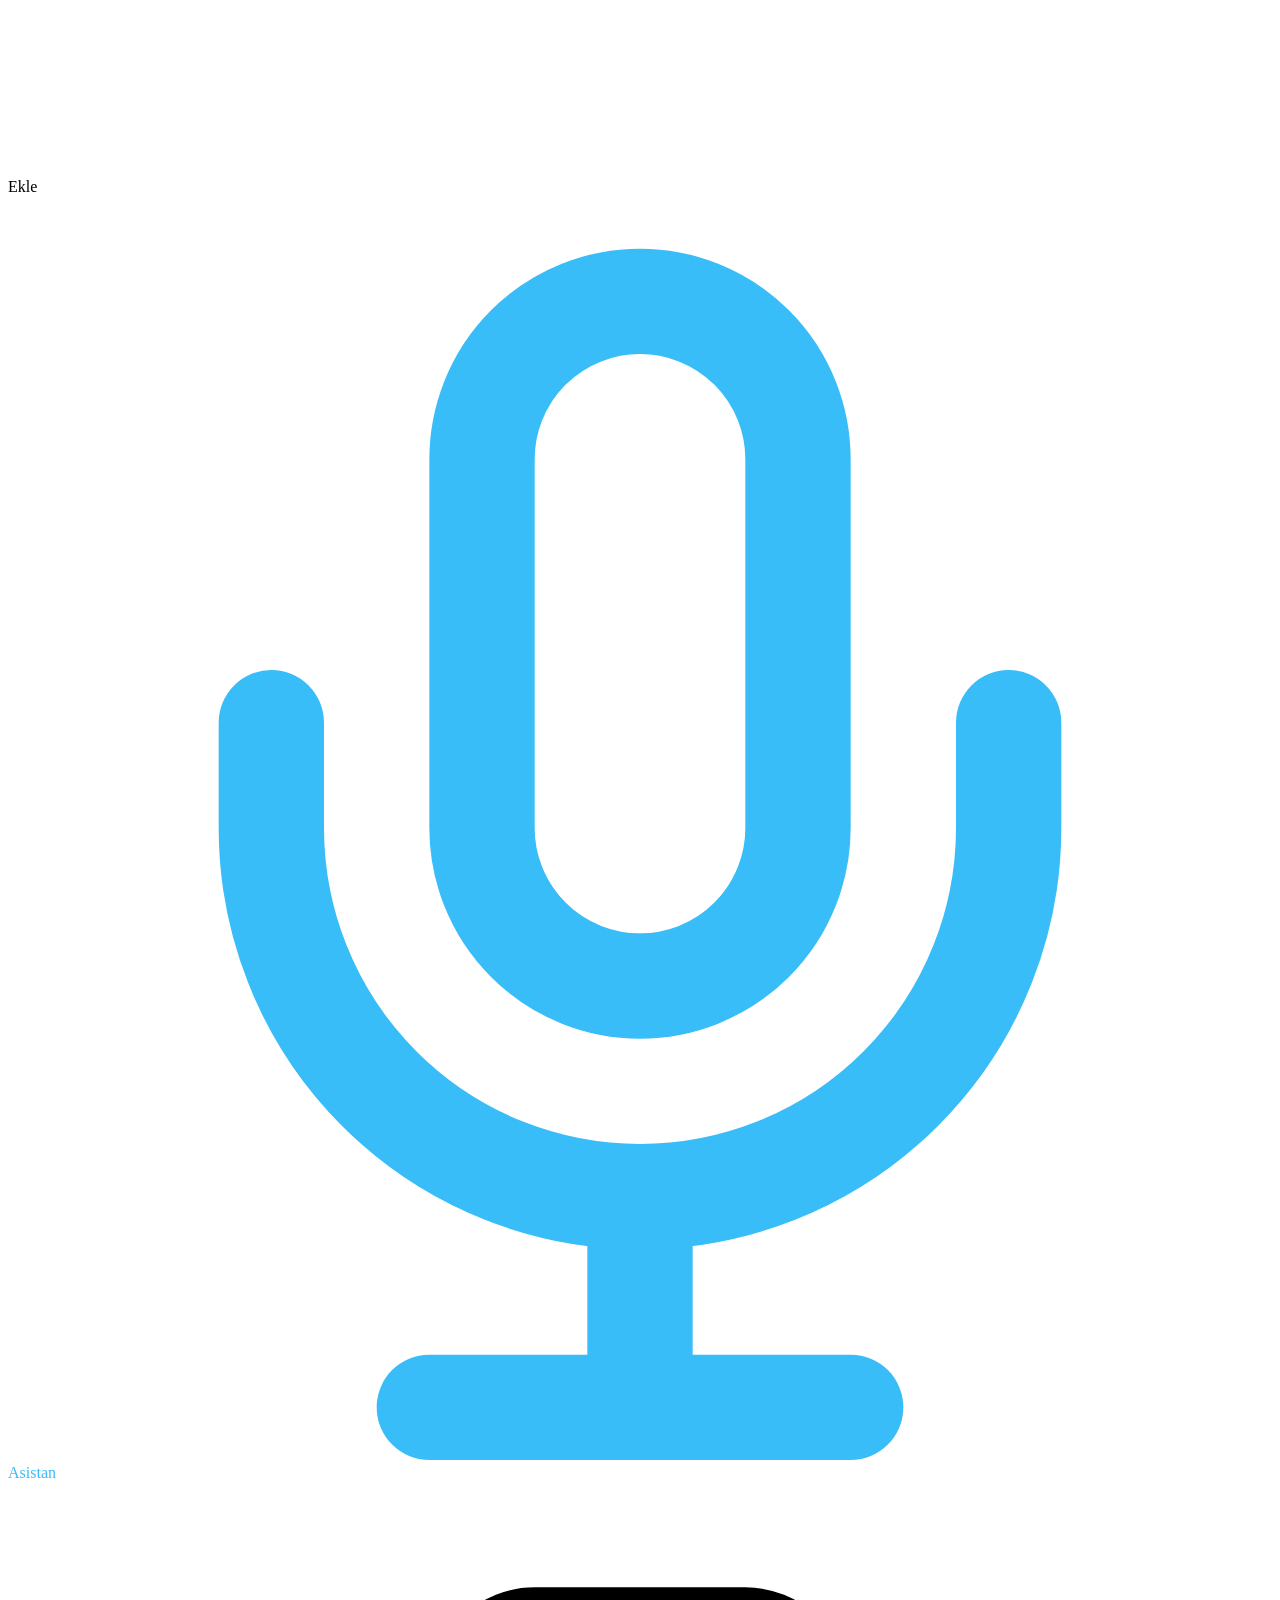
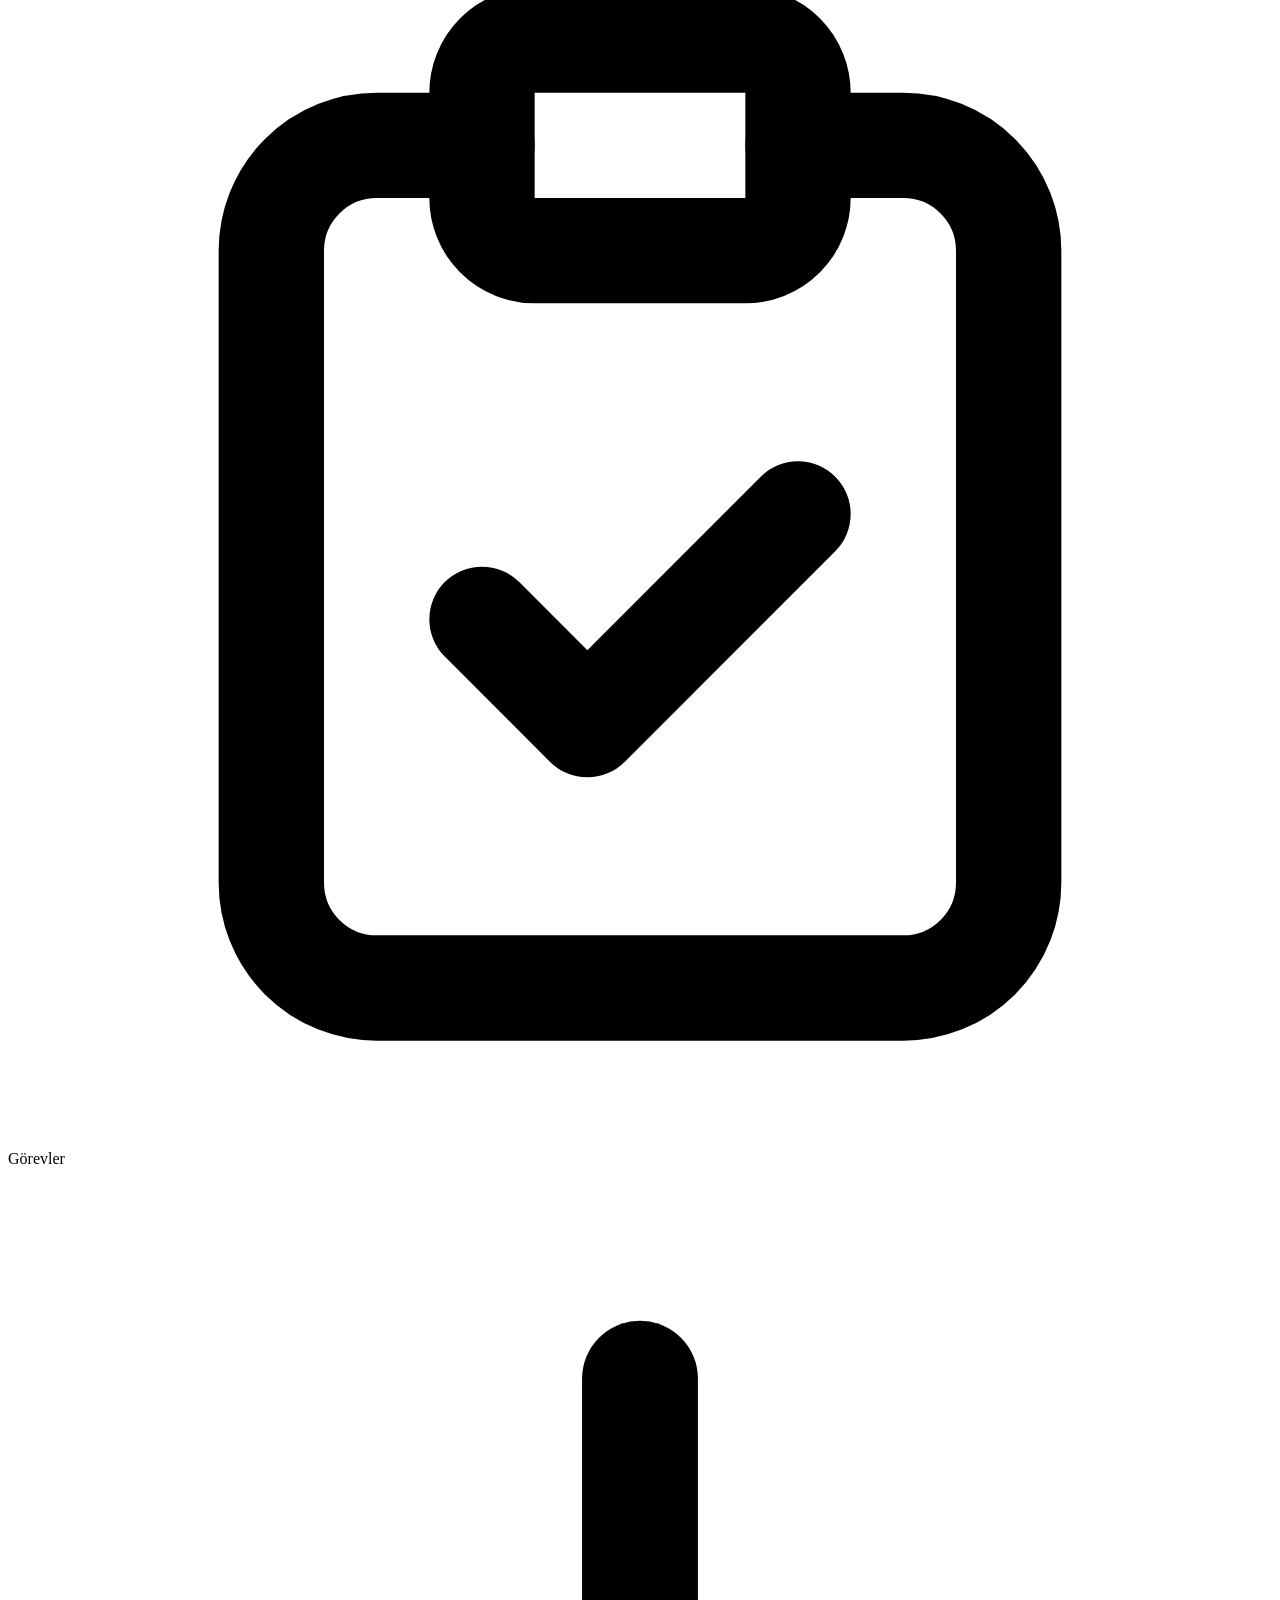
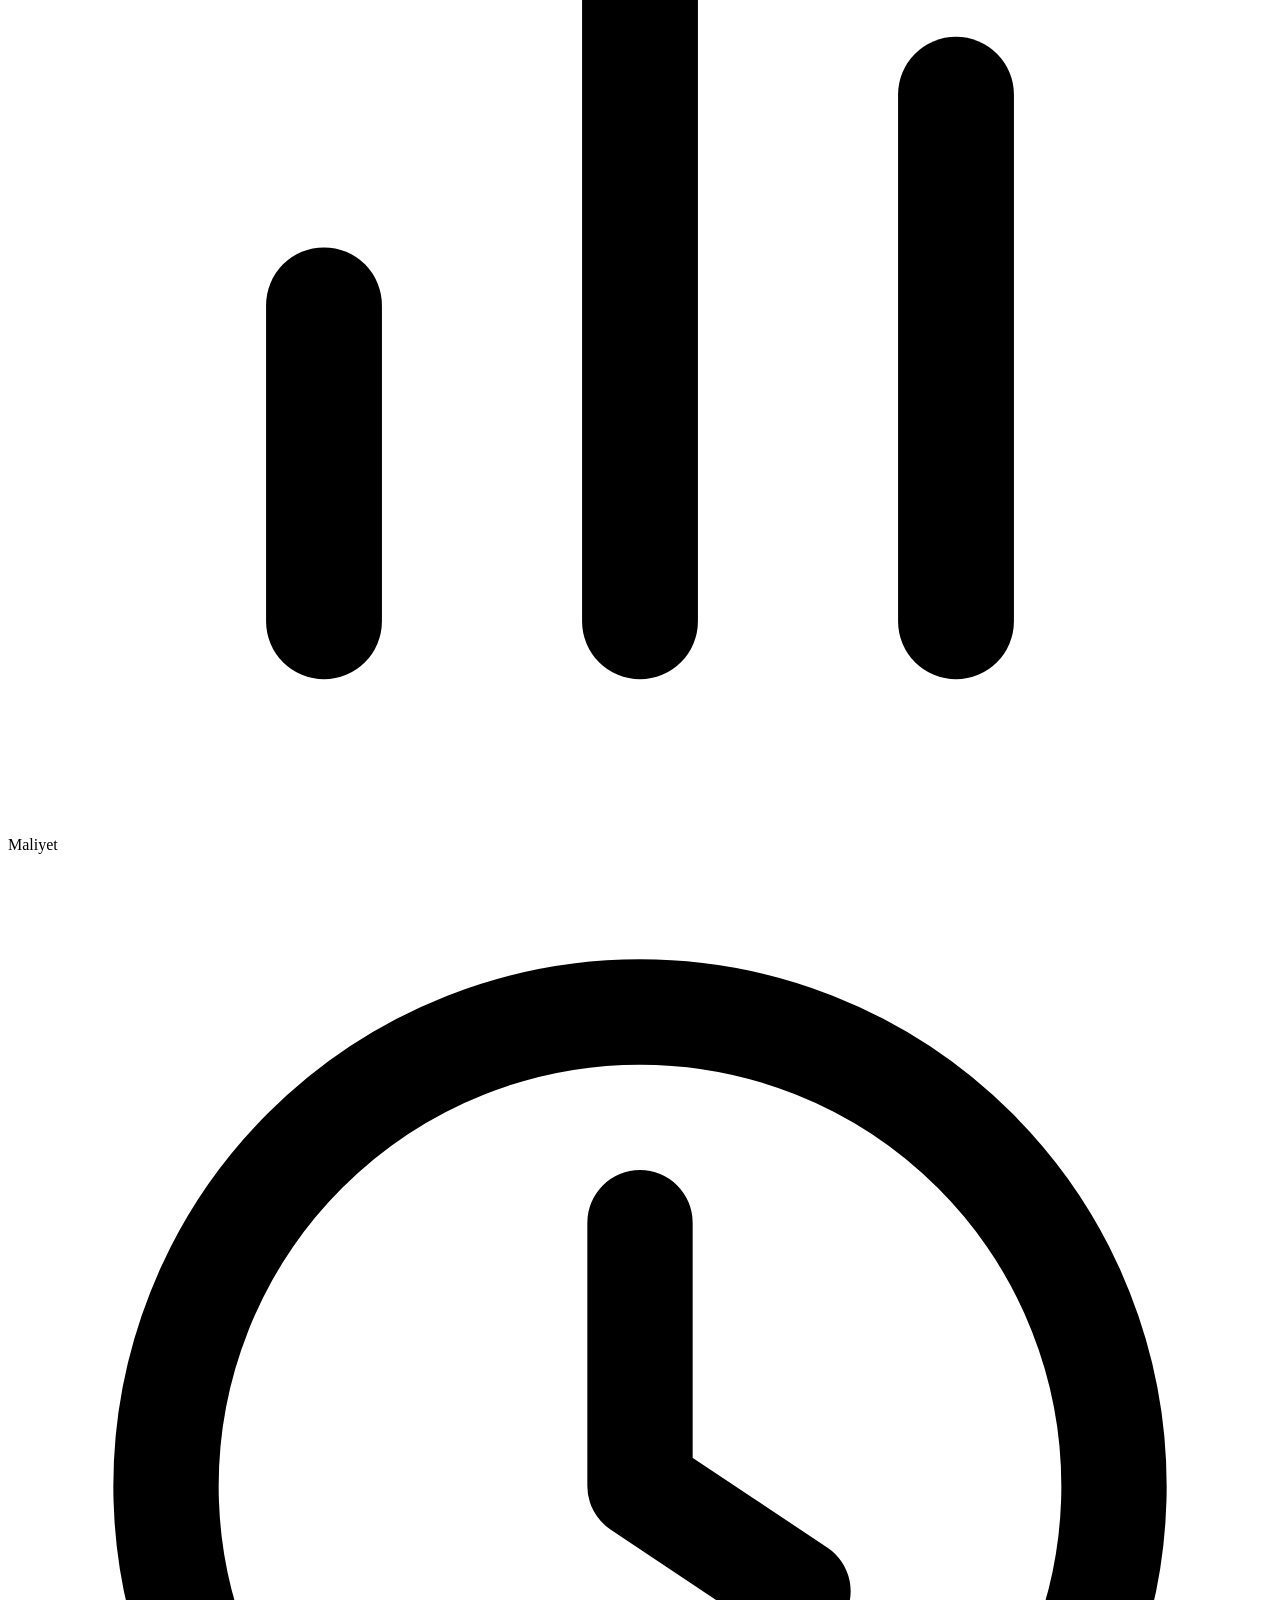
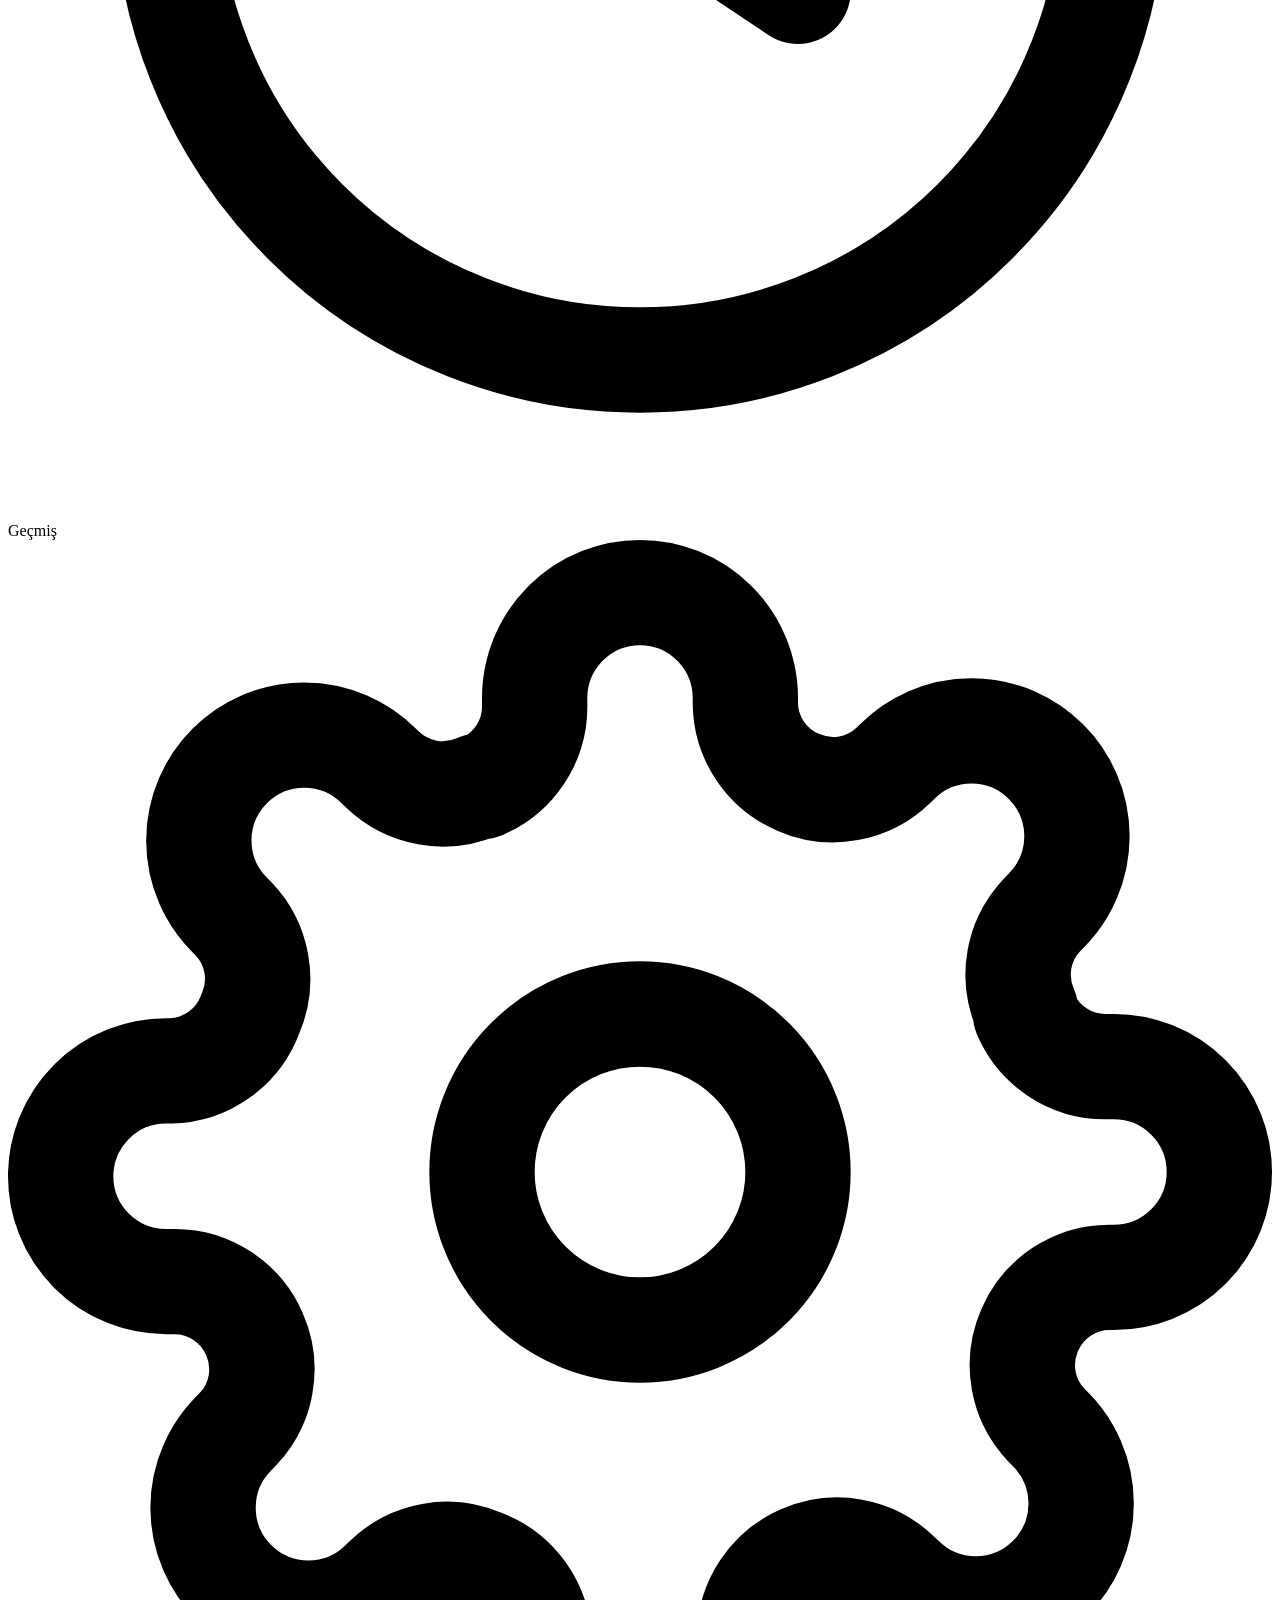
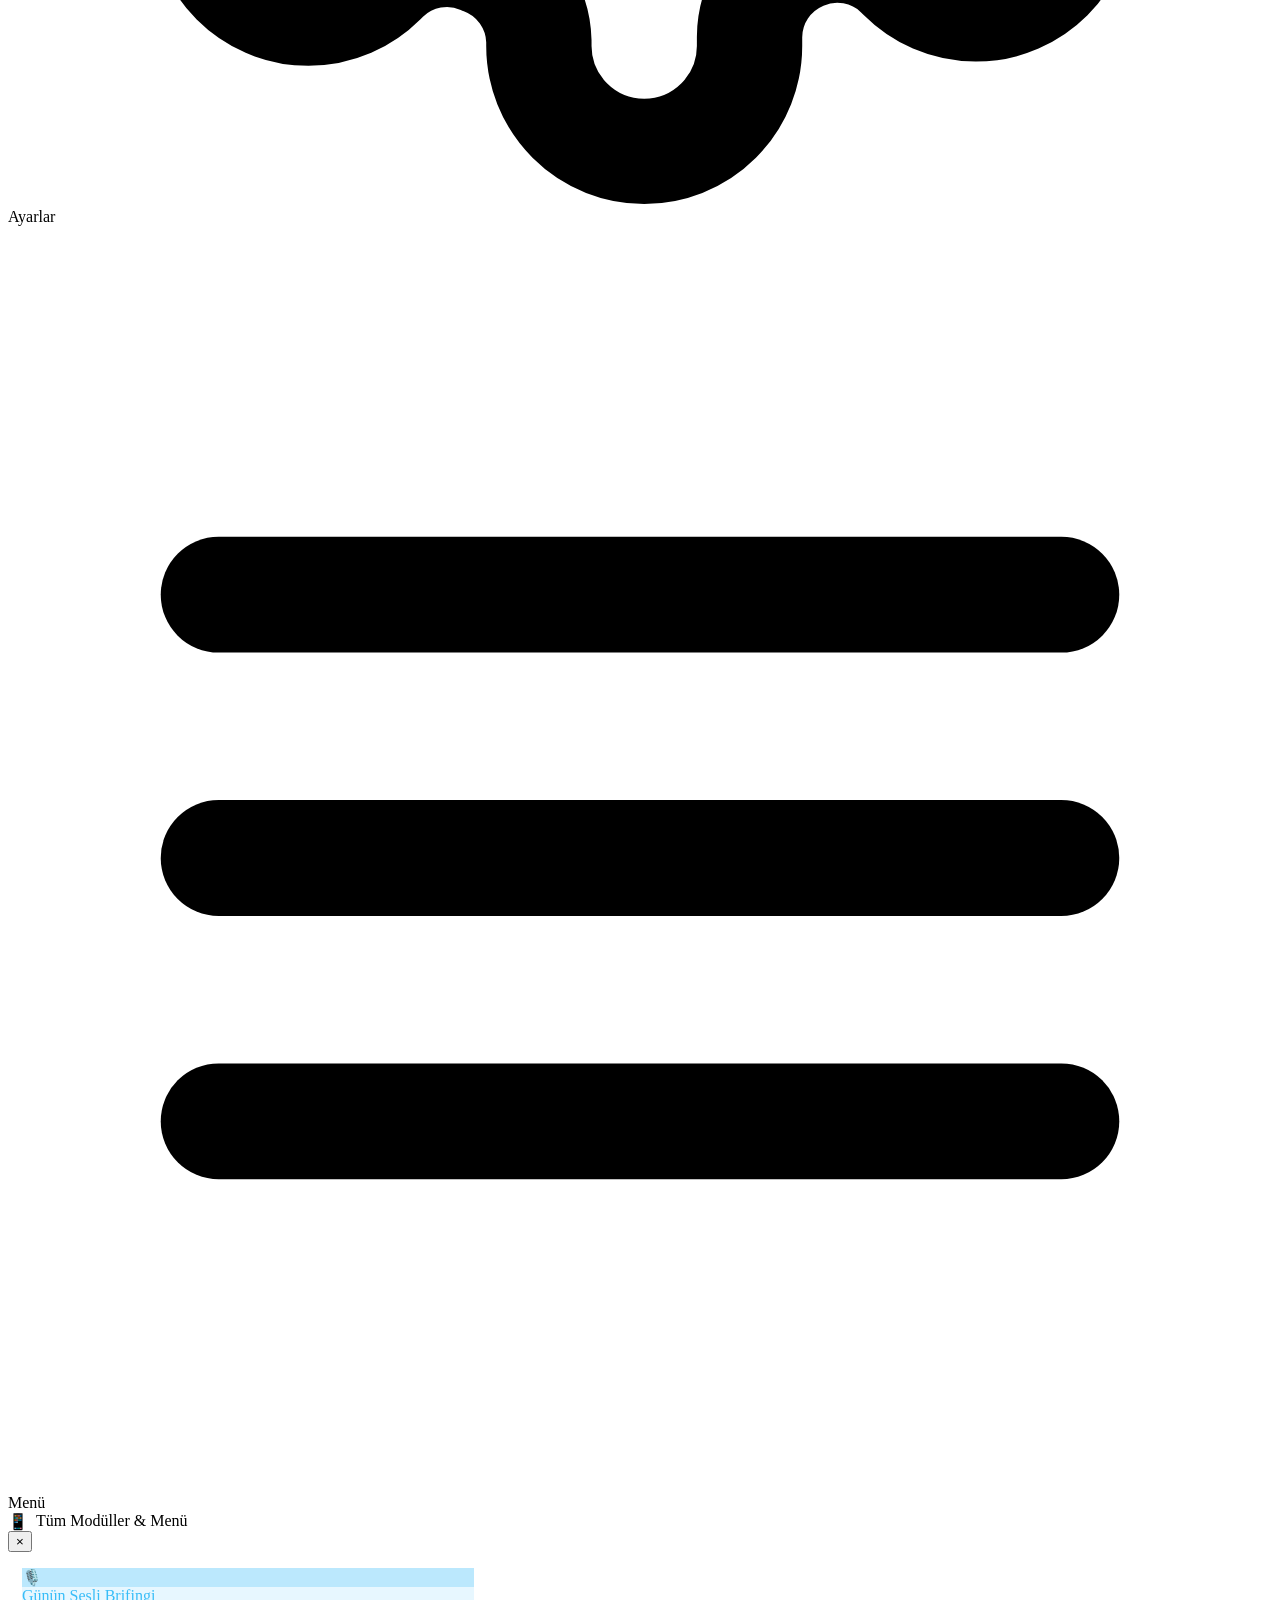
==== commit ed78becd: "[Optimus Dev Agent] bu sayfada sayfayı yenilenin yanına geçmiş yazışmalarımızı görecek ve temizleyec" ====
--- a/static/index.html
+++ b/static/index.html
@@ -358,7 +358,7 @@
         return turkishVoices[0];
       }
 
-      // Optimus Prime / Mazlum Kiper Stüdyo Nöral Ses Motoru (Tok, Derin, Robotik Rezonanslı)
+      // Optimus Prime / Mazlum Kiper Stüdyo Nöral Ses Motoru (Tok, Derin Bariton, %100 Güvenilir)
       window._currentAudioPlayer = null;
       window._activeSpeechUtterances = [];
 
@@ -371,9 +371,11 @@
             window._currentAudioPlayer.pause();
             window._currentAudioPlayer.currentTime = 0;
           } catch(e) {}
+          window._currentAudioPlayer = null;
         }
         if ('speechSynthesis' in window) {
           try { window.speechSynthesis.cancel(); } catch(e) {}
+          window._activeSpeechUtterances = [];
         }
 
         // 2. Metni seslendirmeye hazırla (tarihleri ve parantezleri temizle)
@@ -391,7 +393,8 @@
         });
         cleanedText = cleanedText.replace(/[()\[\]{}]/g, ' ').replace(/\s+/g, ' ').trim();
 
-        // 3. Gerçek Nöral Stüdyo Mazlum Kiper Sesini Çağır (/api/tts/mazlum-kiper)
+        // 3. Nöral Stüdyo Mazlum Kiper / Optimus Prime Sesini Çağır (/api/tts/mazlum-kiper)
+        let playedSuccessfully = false;
         try {
           const token = (typeof getAuthToken === 'function') ? getAuthToken() : (localStorage.getItem('asistan_auth_token') || '');
           const ttsHeaders = { 'Content-Type': 'application/json' };
@@ -412,67 +415,58 @@
             const audioUrl = URL.createObjectURL(blob);
             const audio = new Audio(audioUrl);
             window._currentAudioPlayer = audio;
-            
-            // Web Audio API ile Optimus Prime Robotik / Derin Bas ve Rezonans Efekti
-            try {
-              const AudioContextClass = window.AudioContext || window.webkitAudioContext;
-              if (AudioContextClass) {
-                const audioCtx = new AudioContextClass();
-                if (audioCtx.state === 'suspended') {
-                  audioCtx.resume();
-                }
-                const source = audioCtx.createMediaElementSource(audio);
-                
-                // 1. Derin Bas Güçlendirici (Sub-bass booster for commander tone)
-                const bassFilter = audioCtx.createBiquadFilter();
-                bassFilter.type = 'lowshelf';
-                bassFilter.frequency.value = 180;
-                bassFilter.gain.value = 8.5;
-
-                // 2. Netlik ve Metalik Tını Filtresi (Presence EQ)
-                const midFilter = audioCtx.createBiquadFilter();
-                midFilter.type = 'peaking';
-                midFilter.frequency.value = 2400;
-                midFilter.Q.value = 1.4;
-                midFilter.gain.value = 3.0;
-
-                source.connect(bassFilter);
-                bassFilter.connect(midFilter);
-                midFilter.connect(audioCtx.destination);
-              }
-            } catch(fxErr) {
-              console.log('Filtre pas geçildi:', fxErr);
-            }
-
-            audio.onended = () => {
-              URL.revokeObjectURL(audioUrl);
-              window._currentAudioPlayer = null;
-            };
-            audio.play().catch(e => console.log('Ses çalma uyarısı:', e));
-            return;
+
+            await new Promise((resolve) => {
+              audio.onended = () => {
+                URL.revokeObjectURL(audioUrl);
+                window._currentAudioPlayer = null;
+                playedSuccessfully = true;
+                resolve();
+              };
+              audio.onerror = (err) => {
+                console.warn('Audio element error:', err);
+                URL.revokeObjectURL(audioUrl);
+                window._currentAudioPlayer = null;
+                resolve();
+              };
+              audio.play().then(() => {
+                playedSuccessfully = true;
+              }).catch((playErr) => {
+                console.warn('Audio play() engellendi, yerel seslendiriciye geçiliyor:', playErr);
+                URL.revokeObjectURL(audioUrl);
+                window._currentAudioPlayer = null;
+                resolve();
+              });
+            });
+
+            if (playedSuccessfully) return;
           }
         } catch(e) {
-          console.warn('Nöral ses sunucusu yanıt vermedi, yerel ses motoru devreye alınıyor:', e);
+          console.warn('Nöral ses servisi yanıt vermedi, yerel ses motoruna geçiliyor:', e);
         }
 
         // 4. Yedek (Fallback): Web Speech API ile Optimus Prime Tok Bariton Ses Profili
         if ('speechSynthesis' in window) {
           try {
+            window.speechSynthesis.cancel();
             const sentences = cleanedText.split(/(?<=[.!?])\s+/).map(s => s.trim()).filter(s => s.length > 0);
             if (sentences.length === 0) sentences.push(cleanedText);
 
             const bestVoice = getBestTurkishVoice();
-            sentences.forEach((sentence, idx) => {
-              const utter = new SpeechSynthesisUtterance(sentence);
-              utter.lang = 'tr-TR';
-              utter.rate = 0.85;
-              utter.pitch = 0.70;
-              if (bestVoice) utter.voice = bestVoice;
-              window._activeSpeechUtterances.push(utter);
-              if (idx === sentences.length - 1) {
-                utter.onend = () => { window._activeSpeechUtterances = []; };
-              }
-              window.speechSynthesis.speak(utter);
+            await new Promise((resolve) => {
+              sentences.forEach((sentence, idx) => {
+                const utter = new SpeechSynthesisUtterance(sentence);
+                utter.lang = 'tr-TR';
+                utter.rate = 0.88;
+                utter.pitch = 0.72;
+                if (bestVoice) utter.voice = bestVoice;
+                window._activeSpeechUtterances.push(utter);
+                if (idx === sentences.length - 1) {
+                  utter.onend = () => { window._activeSpeechUtterances = []; resolve(); };
+                  utter.onerror = () => { window._activeSpeechUtterances = []; resolve(); };
+                }
+                window.speechSynthesis.speak(utter);
+              });
             });
           } catch(err) {
             console.error('Konuşma sentezleme hatası:', err);
@@ -485,10 +479,12 @@
         const btn = document.getElementById('btn-daily-briefing');
         const micSvg = '<svg class="top-nav-svg" viewBox="0 0 24 24" fill="none" stroke="currentColor"><path d="M12 2a3 3 0 0 0-3 3v7a3 3 0 0 0 6 0V5a3 3 0 0 0-3-3z" stroke-width="2" stroke-linecap="round" stroke-linejoin="round"/><path d="M19 10v2a7 7 0 0 1-14 0v-2" stroke-width="2" stroke-linecap="round" stroke-linejoin="round"/><line x1="12" y1="19" x2="12" y2="23" stroke-width="2" stroke-linecap="round"/><line x1="8" y1="23" x2="16" y2="23" stroke-width="2" stroke-linecap="round"/></svg>';
         const loadingSvg = '<svg class="top-nav-svg" viewBox="0 0 24 24" fill="none" stroke="currentColor"><circle cx="12" cy="12" r="10" stroke-width="2"/><polyline points="12 6 12 12 16 14" stroke-width="2"/></svg>';
+        
         if (btn) {
           btn.style.opacity = '0.6';
           btn.innerHTML = loadingSvg + ' <span class="desktop-only-btn-label">Hazırlanıyor...</span>';
         }
+        
         try {
           let baseUrl = '';
           if (window.location.protocol === 'file:') {
@@ -530,15 +526,24 @@
             console.log('Brifing servisi uzak çağrı hatası:', netErr);
           }
 
-          // Fallback: Çevrimdışı veya hata durumunda yerel brifing üret
+          // Fallback: Çevrimdışı veya hata durumunda güvenli yerel brifing üret
           if (!briefingText) {
-            const pendingList = Array.isArray(paymentsData) ? paymentsData.filter(p => p.status !== 'paid' && p.days_remaining <= 7) : [];
+            const pData = (typeof paymentsData !== 'undefined' && Array.isArray(paymentsData))
+              ? paymentsData
+              : ((typeof window.paymentsData !== 'undefined' && Array.isArray(window.paymentsData)) ? window.paymentsData : []);
+            const pendingList = pData.filter(p => p.status !== 'paid' && p.days_remaining <= 7);
             const urgentCount = pendingList.length;
             nameStr = (typeof currentUser !== 'undefined' && currentUser && currentUser.full_name) ? currentUser.full_name.split(' ')[0] : 'Önder';
             briefingText = `${nameStr} merhaba! Günün kontrolü yapıldı. Önümüzdeki 7 gün içinde vadesi gelen veya yaklaşan ${urgentCount} adet ödemeniz bulunuyor. Tüm kayıtlarınız güvende, harika bir gün dilerim!`;
           }
 
           if (typeof showToast === 'function') showToast(`🎙️ ${nameStr} Günün Brifingi`);
+          
+          if (btn) {
+            btn.style.opacity = '0.9';
+            btn.innerHTML = '🎙️ <span class="desktop-only-btn-label">Seslendiriliyor...</span>';
+          }
+
           await speakAssistantText(briefingText);
         } catch(e) {
           console.error('Brifing hatası:', e);
@@ -807,6 +812,21 @@
           <line x1="8" y1="23" x2="16" y2="23" stroke-width="2" stroke-linecap="round"/>
         </svg>
         <span class="desktop-only-btn-label">Günün Brifingi</span>
+      </button>
+
+      <button class="top-nav-btn" id="btn-chat-history" onclick="toggleAiChatModal()" title="Geçmiş Yazışmaları Gör">
+        <svg class="top-nav-svg" viewBox="0 0 24 24" fill="none" stroke="currentColor">
+          <path d="M21 15a2 2 0 0 1-2 2H7l-4 4V5a2 2 0 0 1 2-2h14a2 2 0 0 1 2 2z" stroke-width="2" stroke-linecap="round" stroke-linejoin="round"/>
+        </svg>
+        <span class="desktop-only-btn-label">Geçmiş</span>
+      </button>
+
+      <button class="top-nav-btn" id="btn-clear-chat-history" onclick="if(confirm('Geçmiş yazışmaları temizlemek istediğinize emin misiniz?')){document.getElementById('ai-chat-messages').innerHTML=''; showToast('🧹 Geçmiş yazışmalar temizlendi.');}" title="Geçmiş Yazışmaları Temizle" style="color: #f87171; border-color: rgba(239, 68, 68, 0.4); background: rgba(239, 68, 68, 0.1);">
+        <svg class="top-nav-svg" viewBox="0 0 24 24" fill="none" stroke="currentColor">
+          <polyline points="3 6 5 6 21 6" stroke-width="2" stroke-linecap="round" stroke-linejoin="round"/>
+          <path d="M19 6v14a2 2 0 0 1-2 2H7a2 2 0 0 1-2-2V6m3 0V4a2 2 0 0 1 2-2h4a2 2 0 0 1 2 2v2" stroke-width="2" stroke-linecap="round" stroke-linejoin="round"/>
+        </svg>
+        <span class="desktop-only-btn-label">Temizle</span>
       </button>
 
       <button class="top-nav-btn top-nav-btn-antigravity" id="btn-antigravity-studio" onclick="openAntigravityStudio()" title="Optimus Canlı Kod & Geliştirici Stüdyosu">
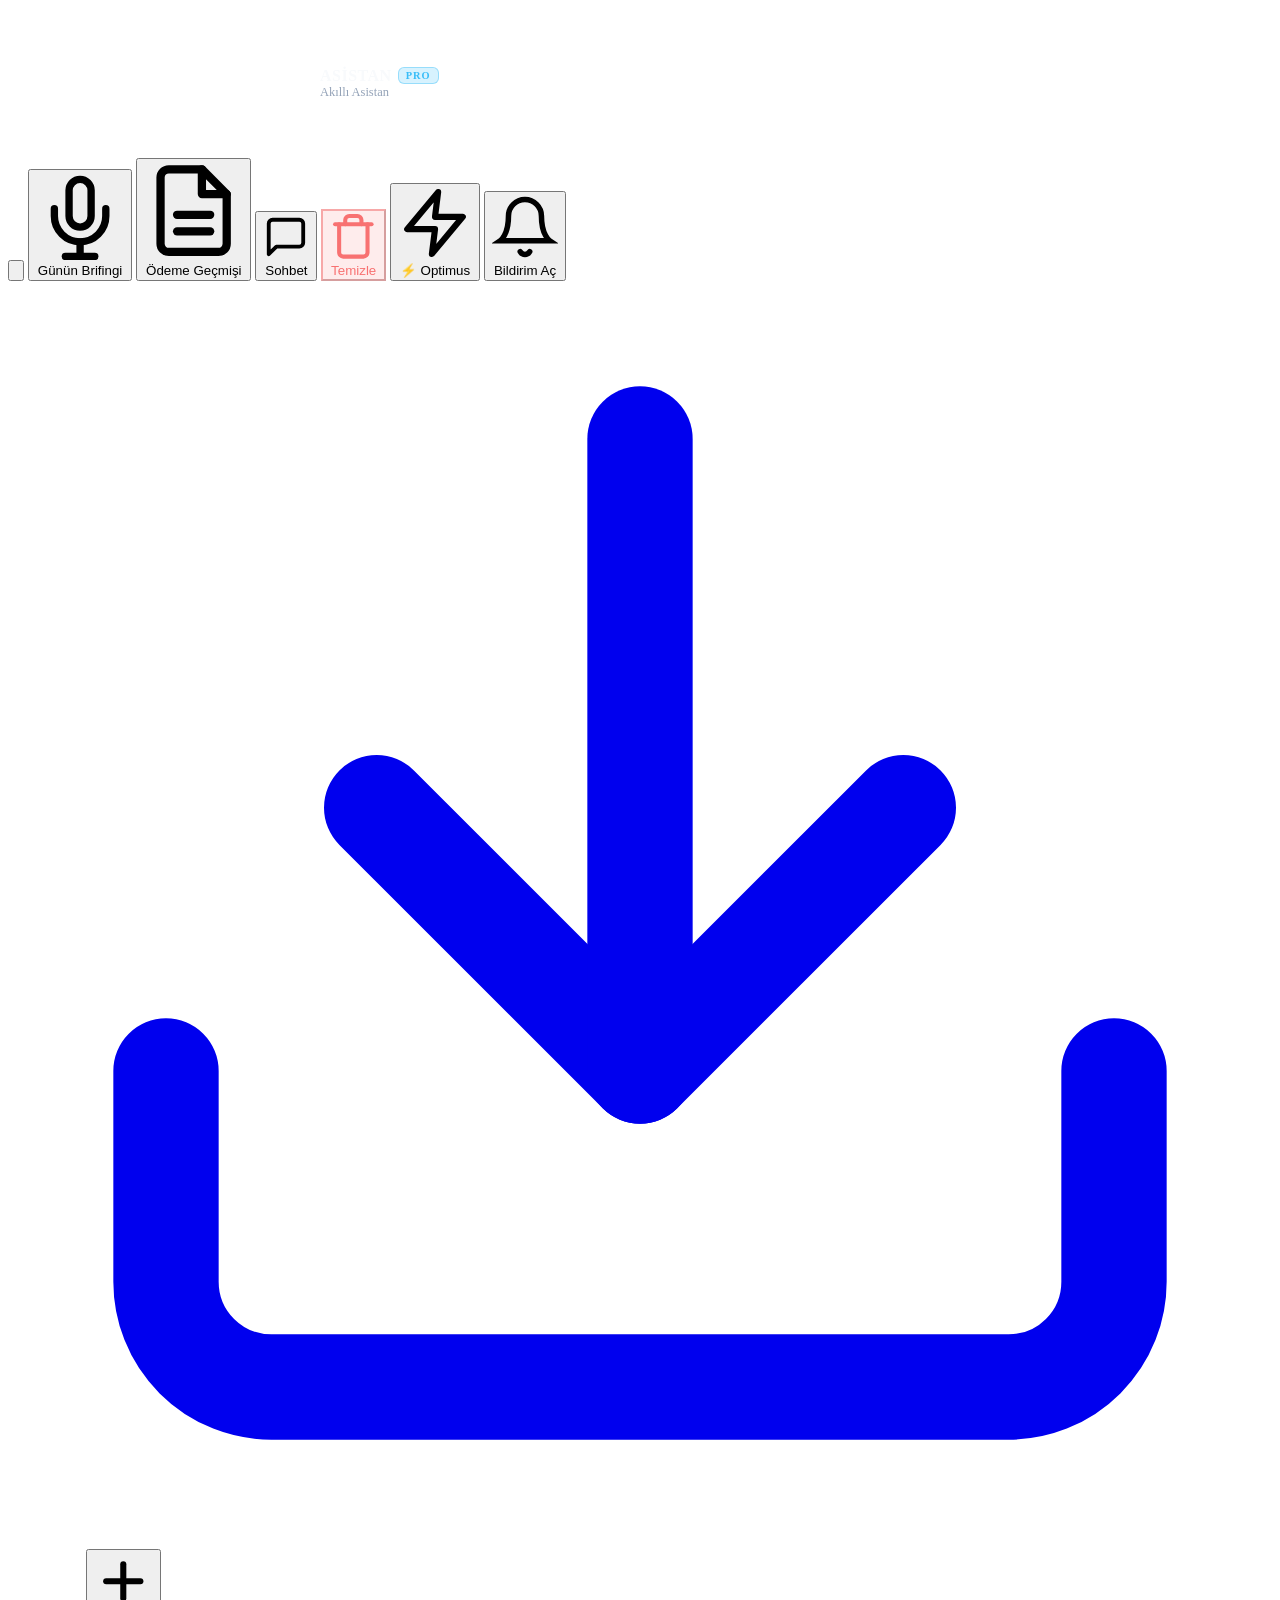
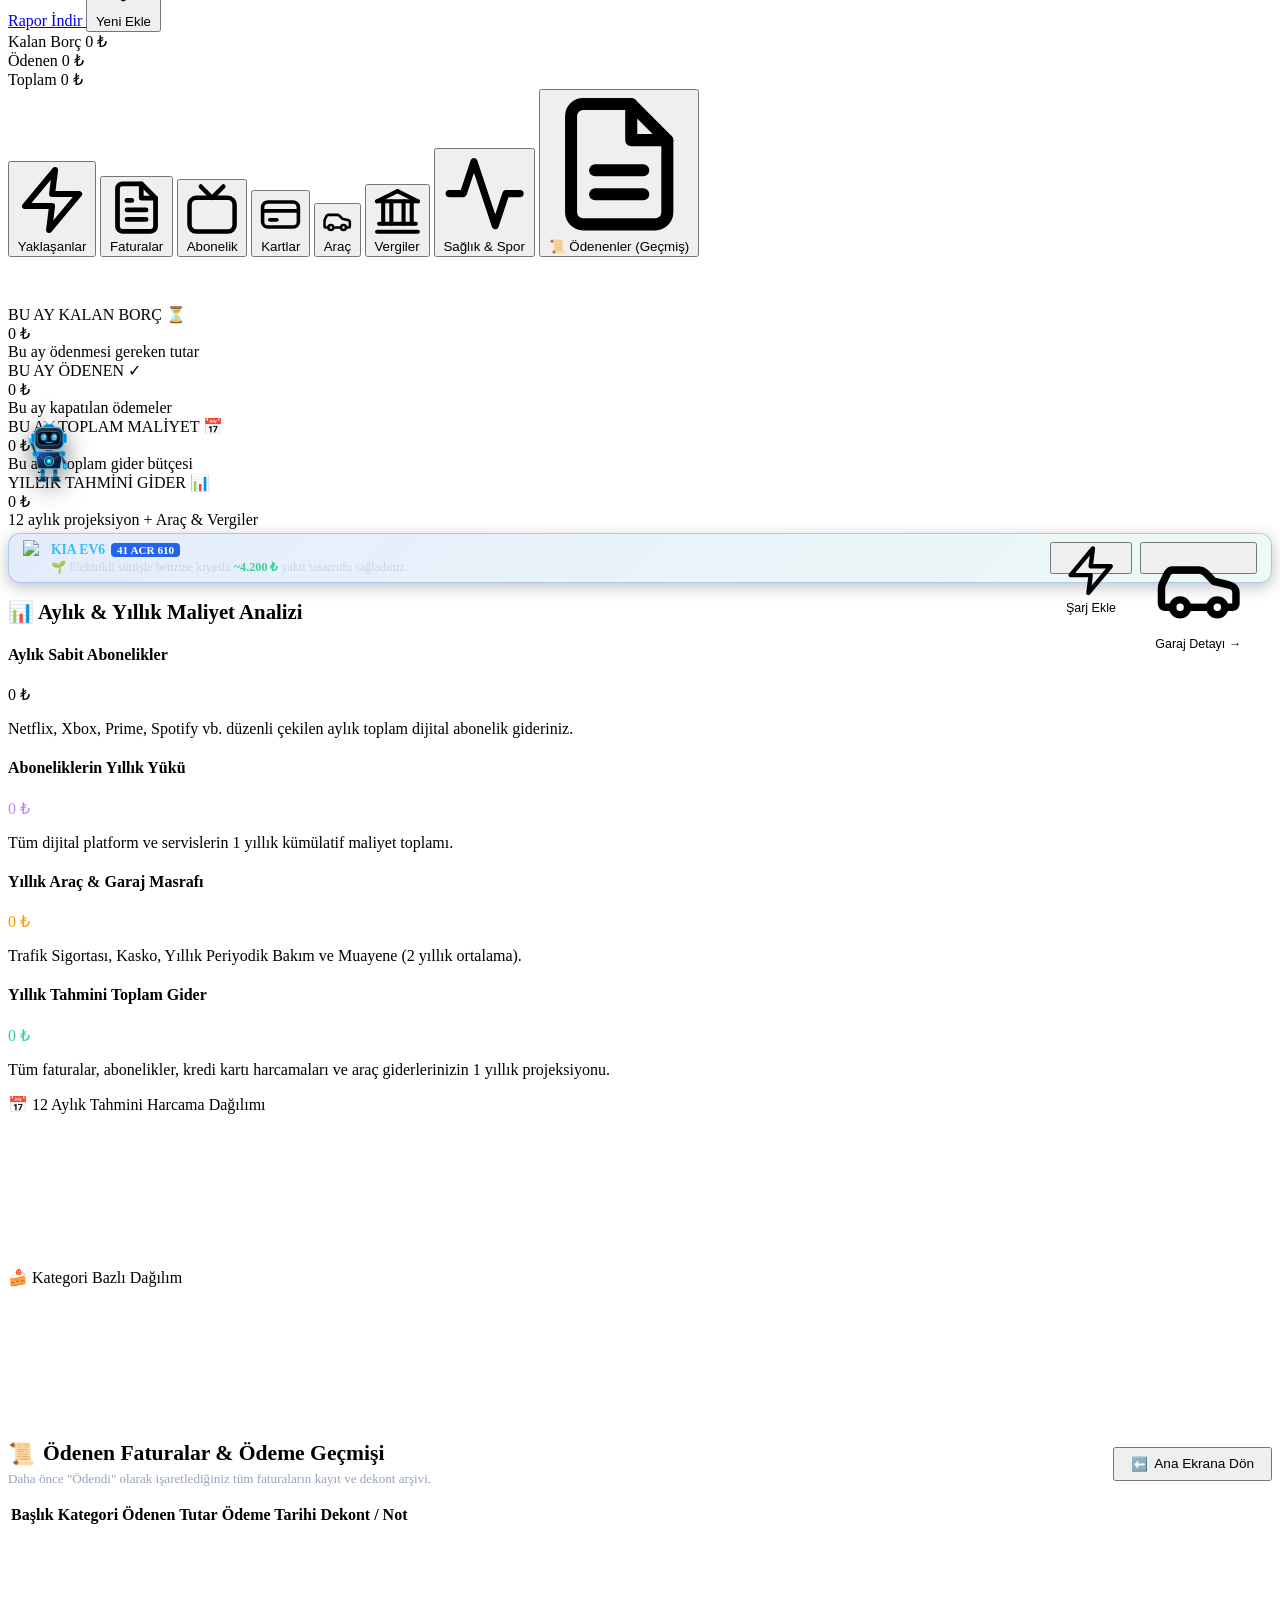
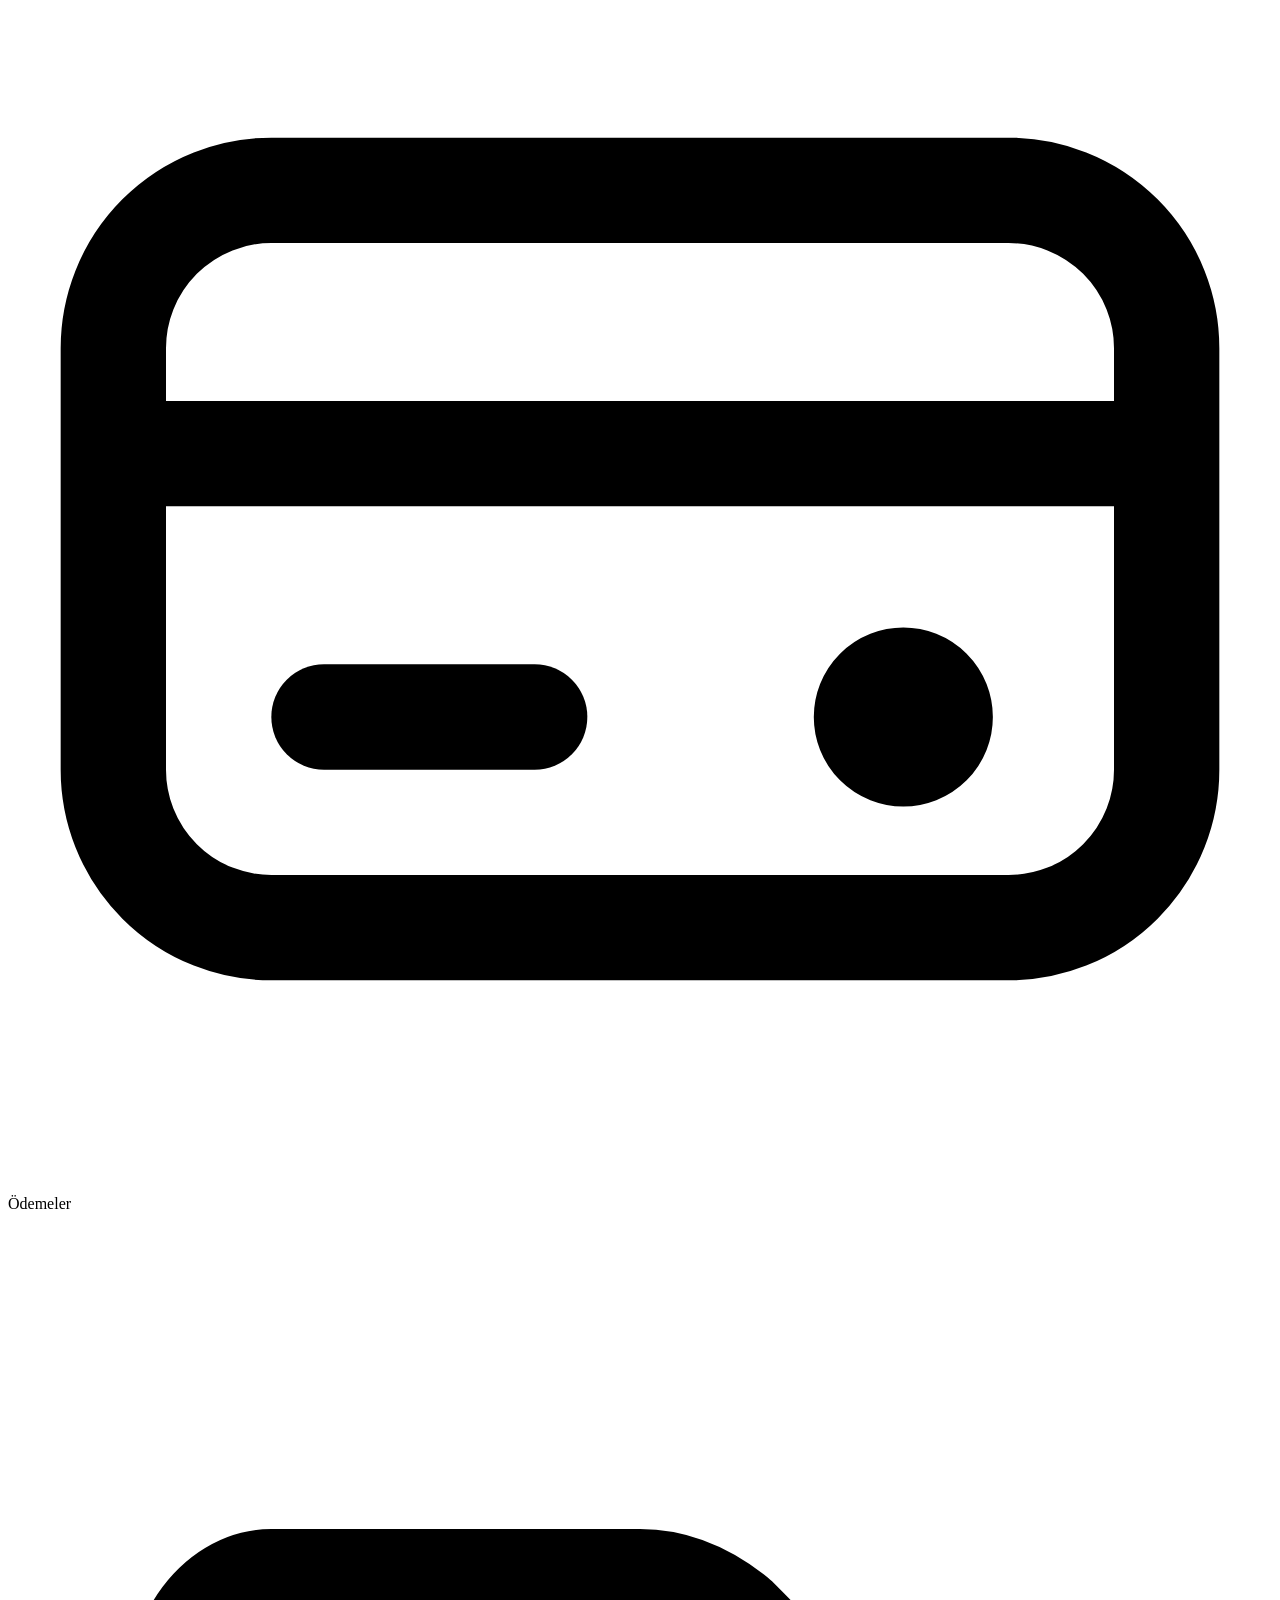
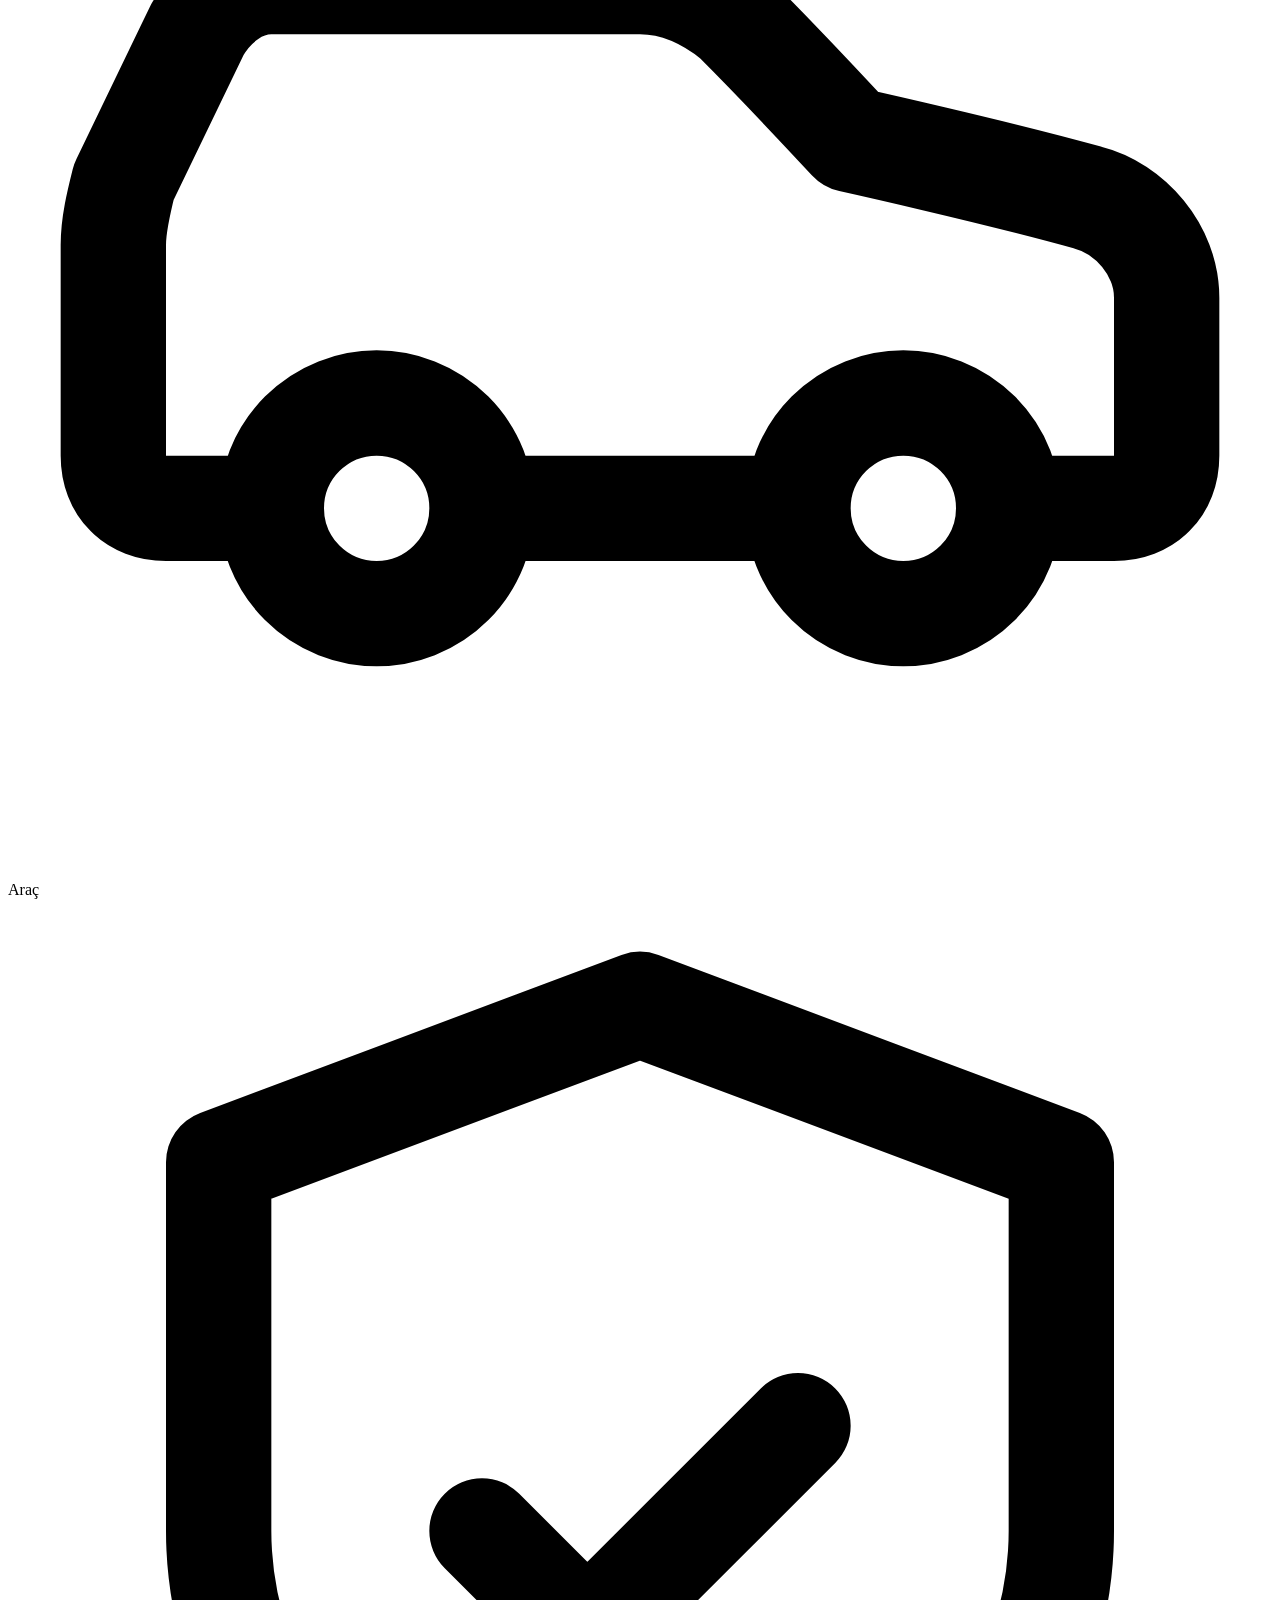
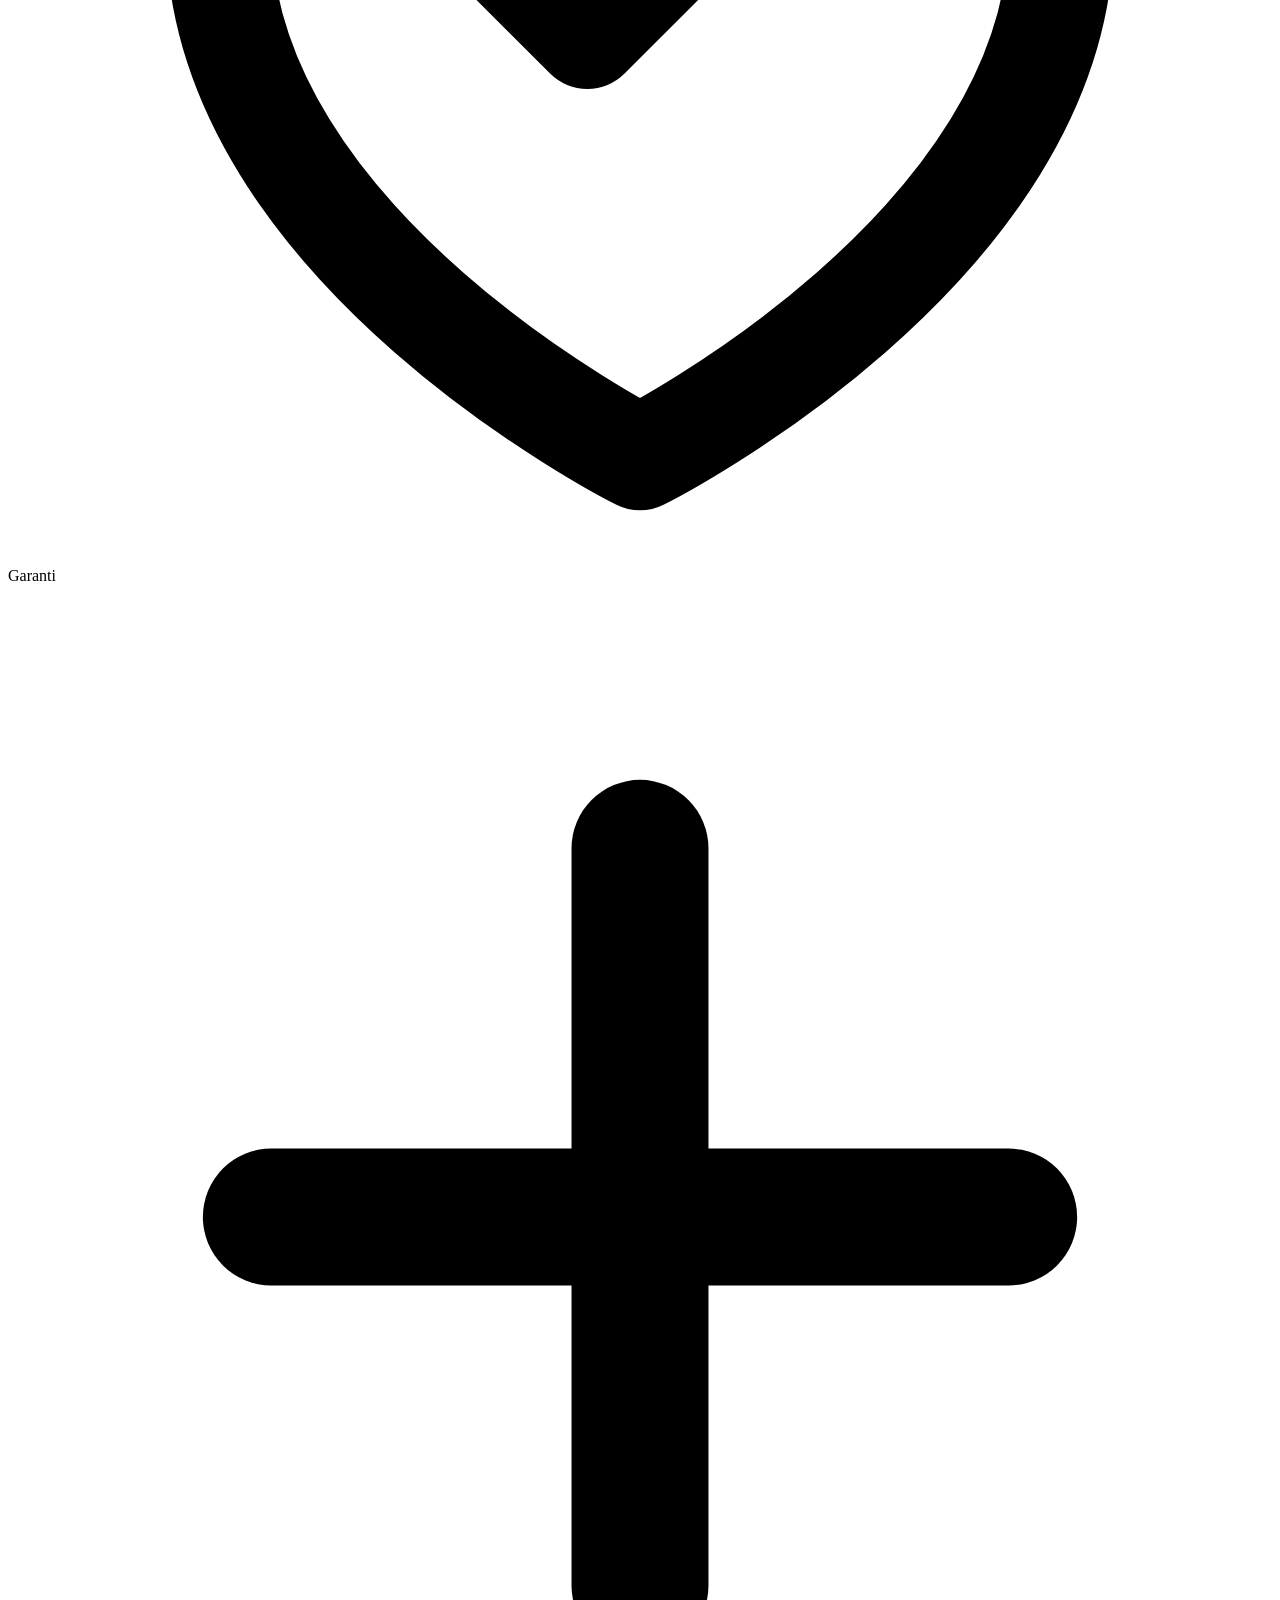
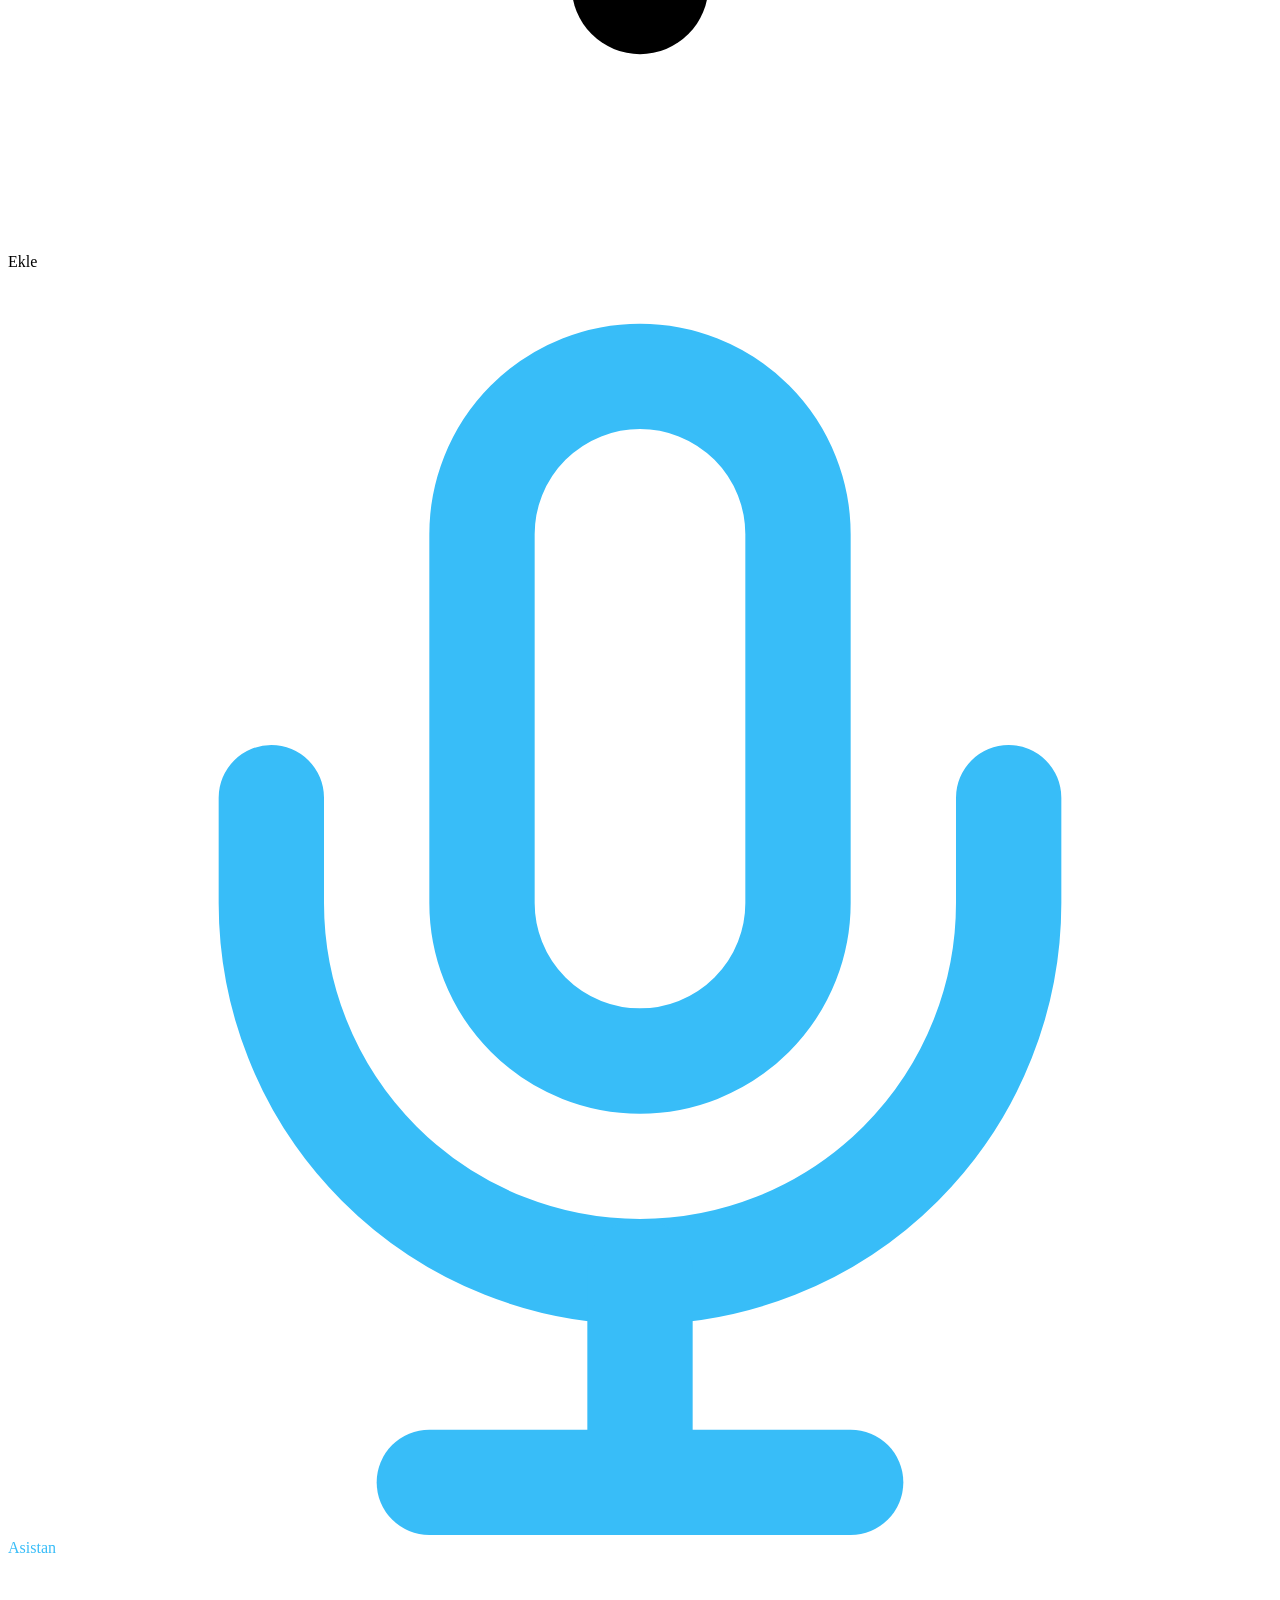
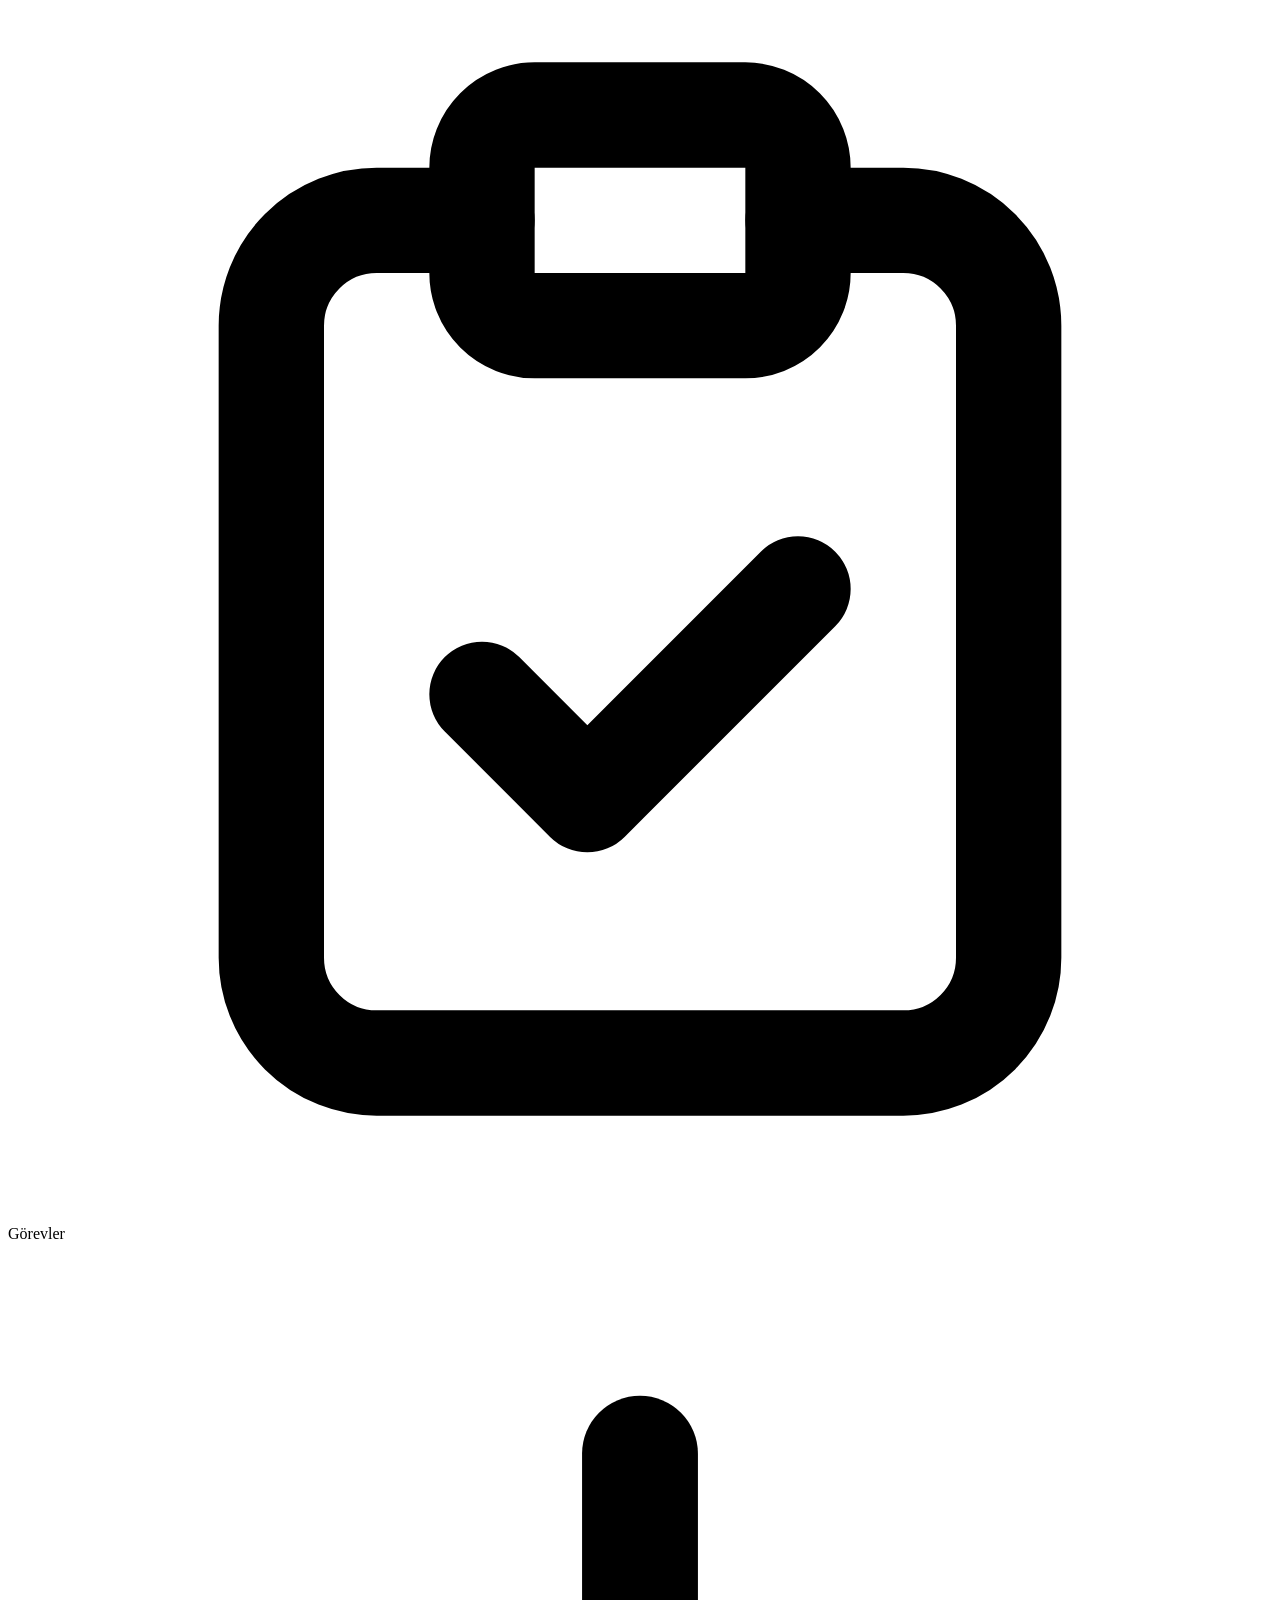
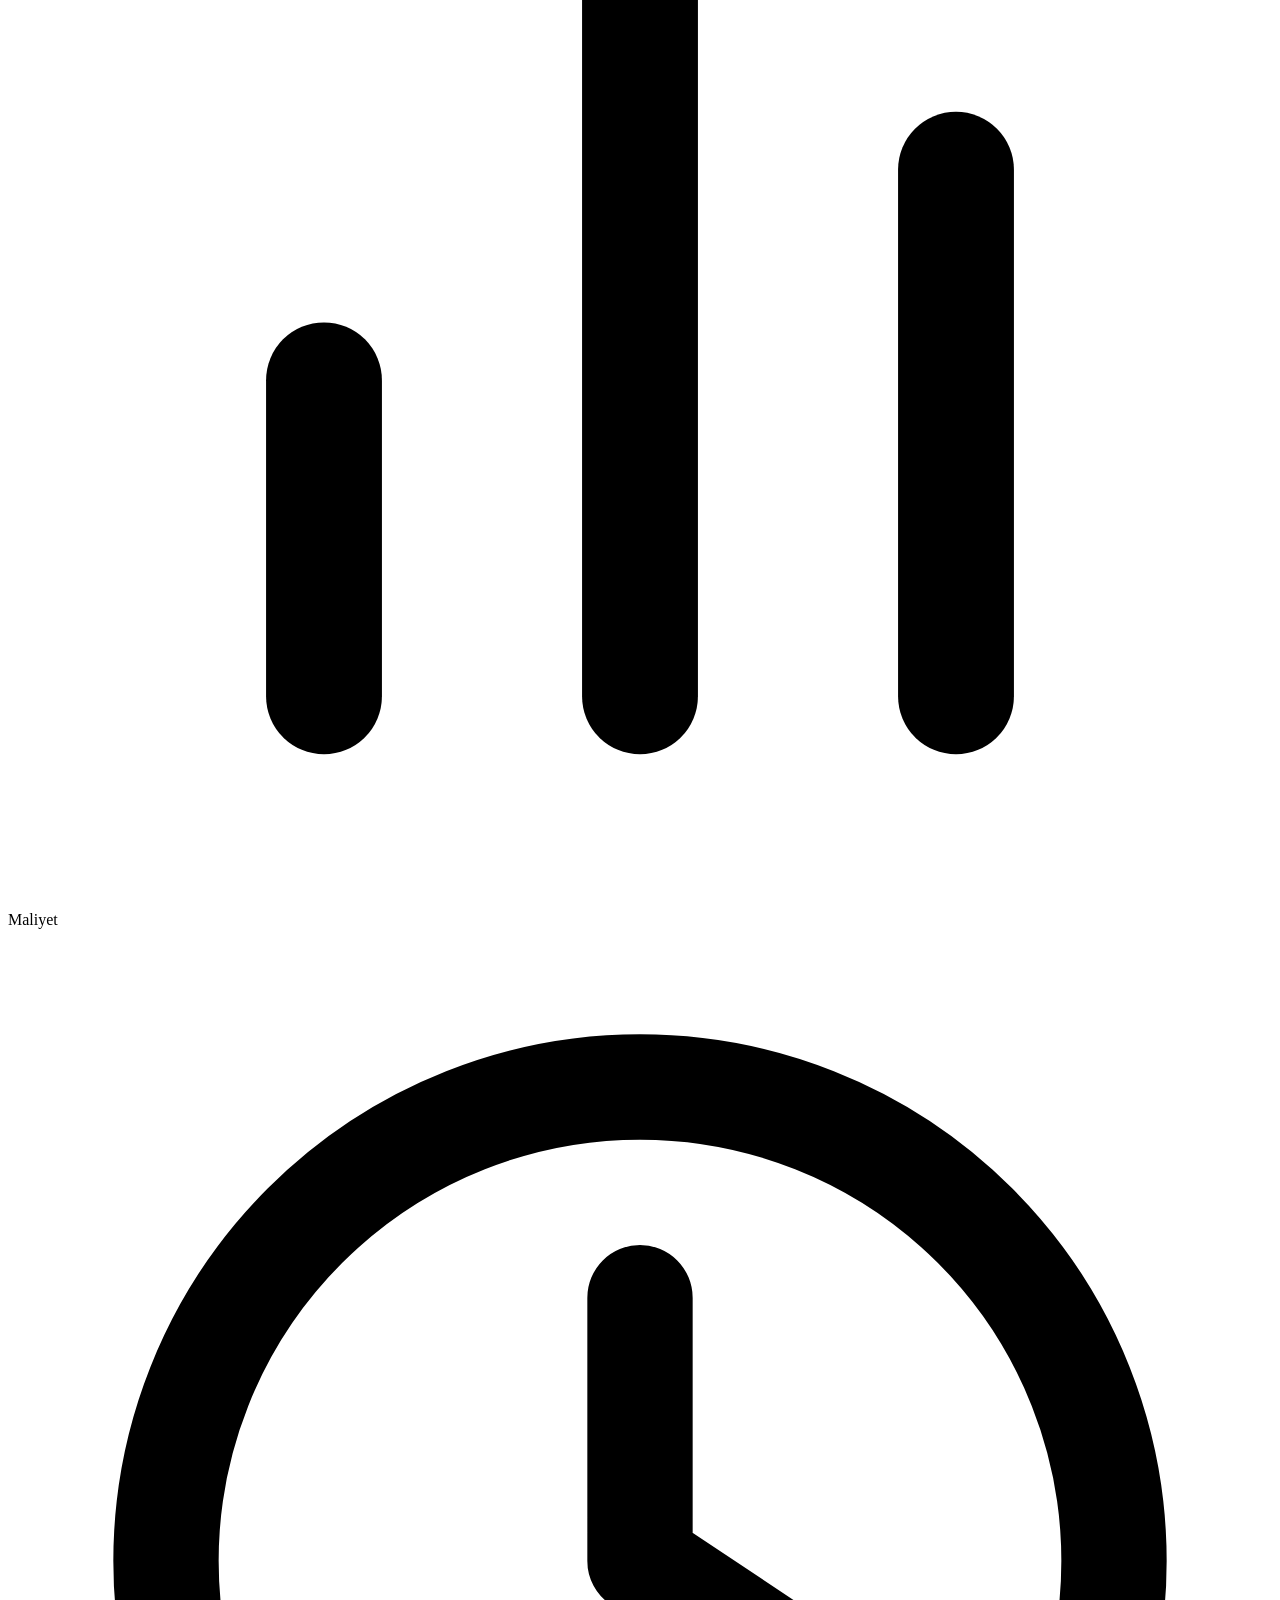
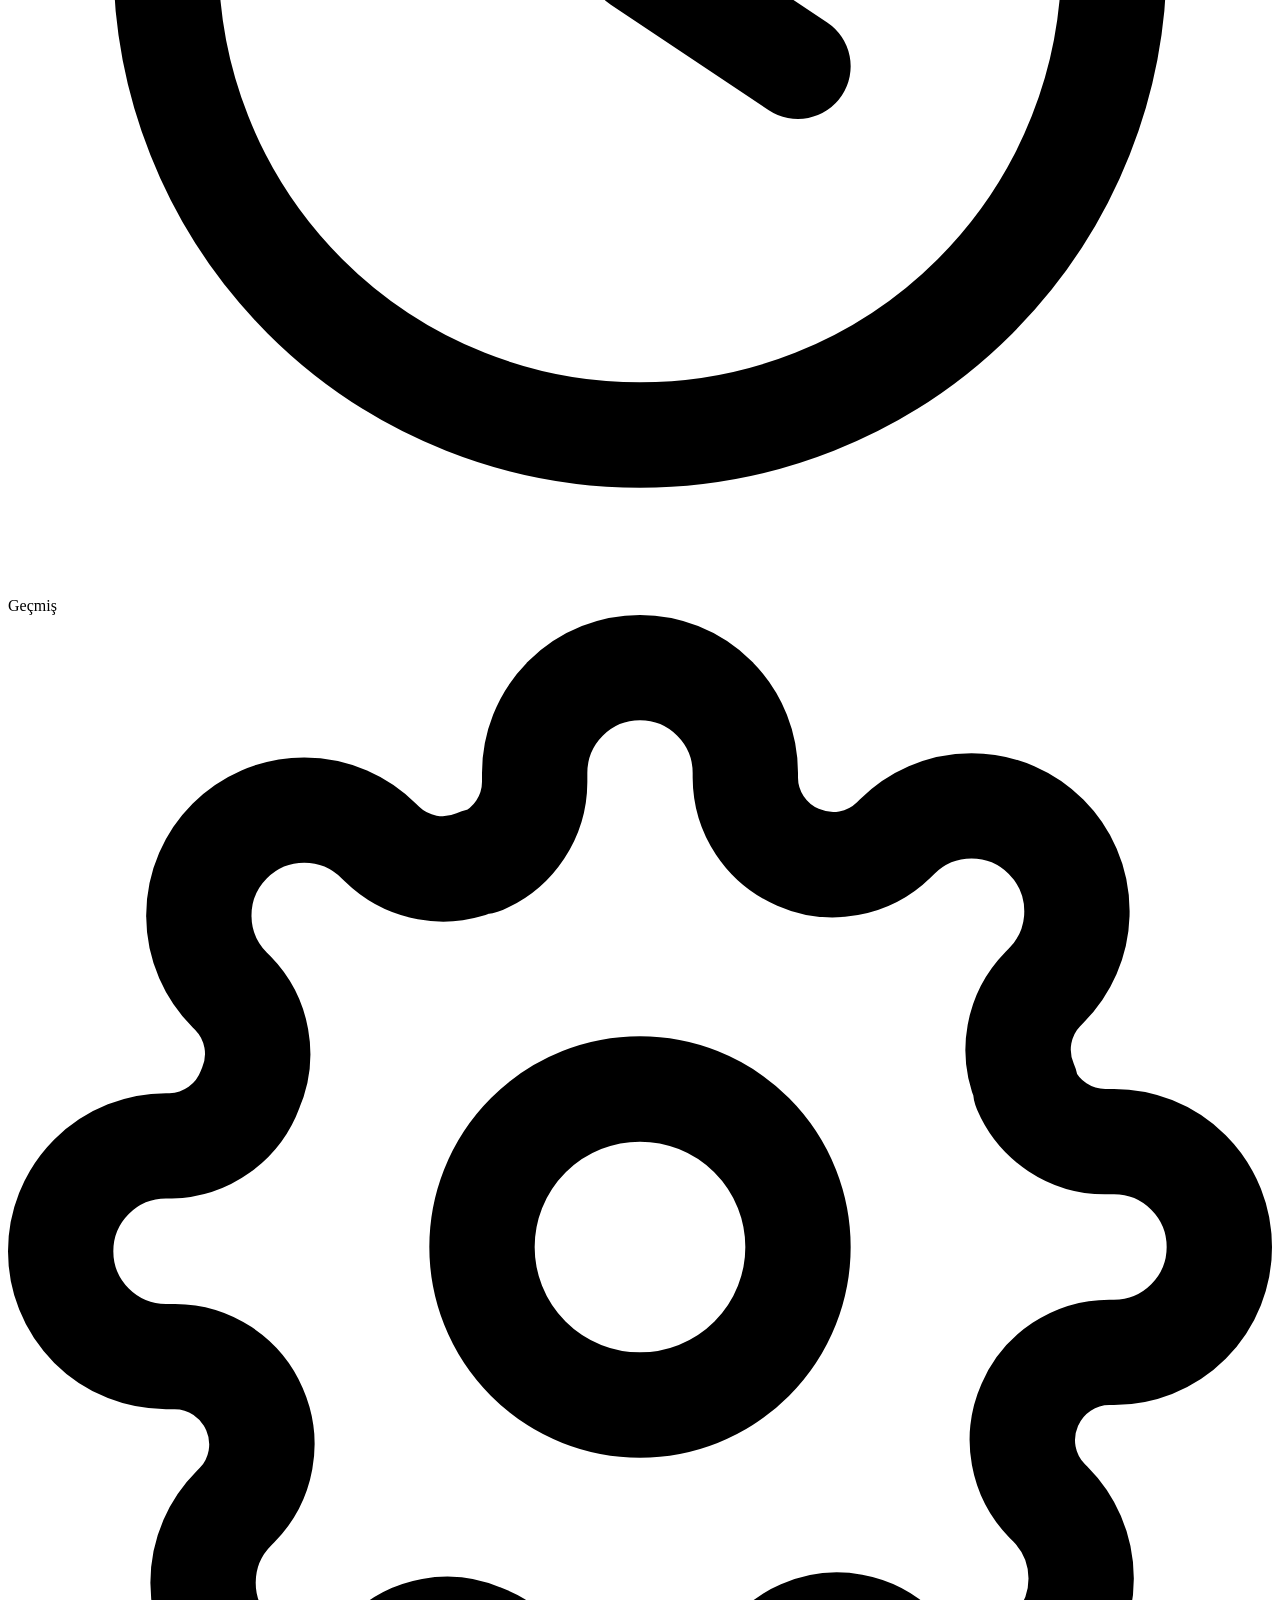
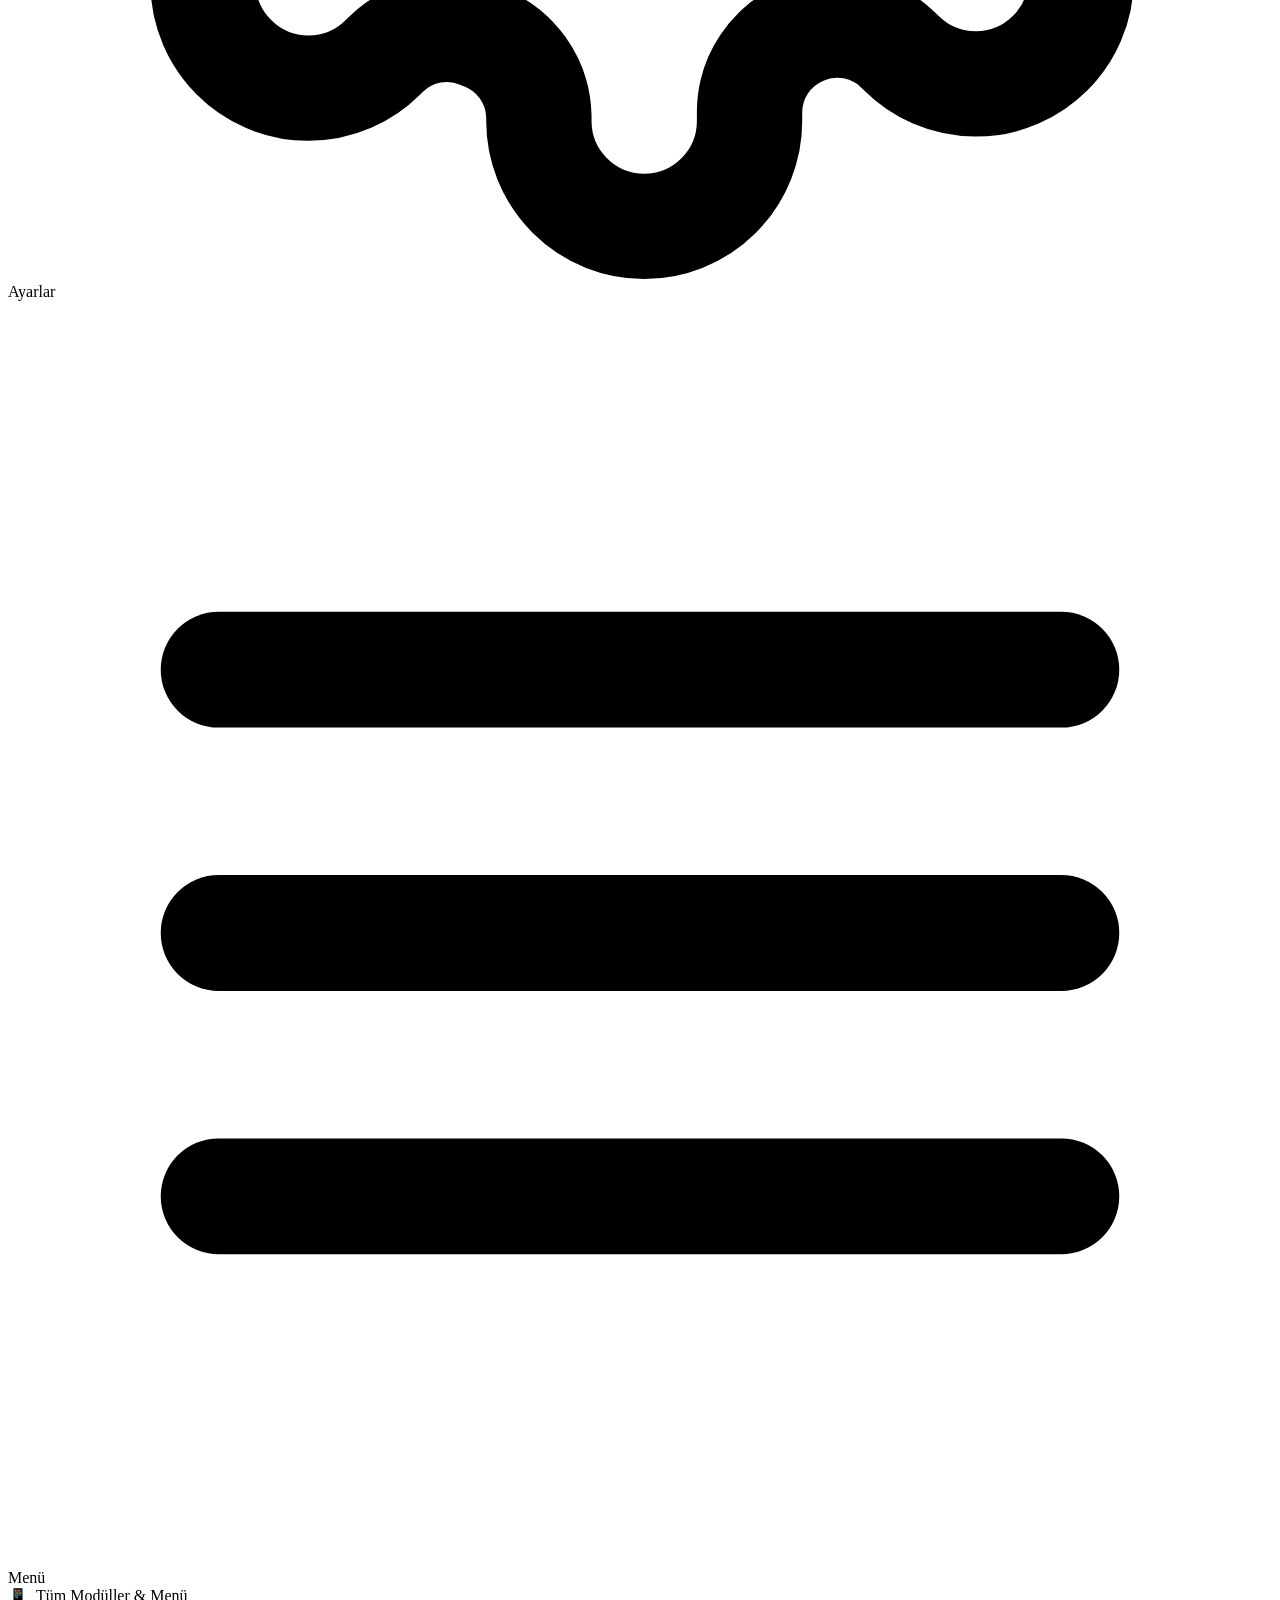
==== commit a2cf6192: "feat(payments): hide paid items from active tabs, animate exit, and add direct Ödeme Geçmişi navigat" ====
--- a/static/index.html
+++ b/static/index.html
@@ -814,11 +814,21 @@
         <span class="desktop-only-btn-label">Günün Brifingi</span>
       </button>
 
-      <button class="top-nav-btn" id="btn-chat-history" onclick="toggleAiChatModal()" title="Geçmiş Yazışmaları Gör">
+      <button class="top-nav-btn" id="btn-payment-history" onclick="switchTab('history')" title="Ödenen Faturalar ve Ödeme Geçmişi">
+        <svg class="top-nav-svg" viewBox="0 0 24 24" fill="none" stroke="currentColor">
+          <path d="M14 2H6a2 2 0 0 0-2 2v16a2 2 0 0 0 2 2h12a2 2 0 0 0 2-2V8z" stroke-width="2" stroke-linecap="round" stroke-linejoin="round"/>
+          <polyline points="14 2 14 8 20 8" stroke-width="2" stroke-linecap="round" stroke-linejoin="round"/>
+          <line x1="16" y1="13" x2="8" y2="13" stroke-width="2" stroke-linecap="round"/>
+          <line x1="16" y1="17" x2="8" y2="17" stroke-width="2" stroke-linecap="round"/>
+        </svg>
+        <span class="desktop-only-btn-label">Ödeme Geçmişi</span>
+      </button>
+
+      <button class="top-nav-btn" id="btn-chat-history" onclick="toggleAiChatModal()" title="Optimus Asistan ile Sohbet">
         <svg class="top-nav-svg" viewBox="0 0 24 24" fill="none" stroke="currentColor">
           <path d="M21 15a2 2 0 0 1-2 2H7l-4 4V5a2 2 0 0 1 2-2h14a2 2 0 0 1 2 2z" stroke-width="2" stroke-linecap="round" stroke-linejoin="round"/>
         </svg>
-        <span class="desktop-only-btn-label">Geçmiş</span>
+        <span class="desktop-only-btn-label">Sohbet</span>
       </button>
 
       <button class="top-nav-btn" id="btn-clear-chat-history" onclick="if(confirm('Geçmiş yazışmaları temizlemek istediğinize emin misiniz?')){document.getElementById('ai-chat-messages').innerHTML=''; showToast('🧹 Geçmiş yazışmalar temizlendi.');}" title="Geçmiş Yazışmaları Temizle" style="color: #f87171; border-color: rgba(239, 68, 68, 0.4); background: rgba(239, 68, 68, 0.1);">
@@ -970,6 +980,15 @@
           </svg>
           <span>Sağlık &amp; Spor</span>
         </button>
+        <button class="tab-btn" data-category="history" onclick="switchTab('history')" title="Ödenmiş Faturalar ve Arşiv">
+          <svg class="tab-btn-svg" viewBox="0 0 24 24" fill="none" stroke="currentColor">
+            <path d="M14 2H6a2 2 0 0 0-2 2v16a2 2 0 0 0 2 2h12a2 2 0 0 0 2-2V8z" stroke-width="2" stroke-linecap="round" stroke-linejoin="round"/>
+            <polyline points="14 2 14 8 20 8" stroke-width="2" stroke-linecap="round" stroke-linejoin="round"/>
+            <line x1="16" y1="13" x2="8" y2="13" stroke-width="2" stroke-linecap="round"/>
+            <line x1="16" y1="17" x2="8" y2="17" stroke-width="2" stroke-linecap="round"/>
+          </svg>
+          <span>📜 Ödenenler (Geçmiş)</span>
+        </button>
       </div>
 
       <!-- Payment Cards Grid -->
@@ -1356,7 +1375,17 @@
 
     <!-- SECTION: Payment History -->
     <section id="section-history" class="history-section">
-      <h2 style="font-size: 1.3rem; margin-bottom: 16px; font-weight: 800;">📜 Ödenen Faturalar & Ödeme Geçmişi</h2>
+      <div style="display: flex; justify-content: space-between; align-items: center; margin-bottom: 16px; flex-wrap: wrap; gap: 12px;">
+        <div>
+          <h2 style="font-size: 1.35rem; margin: 0; font-weight: 800; display: flex; align-items: center; gap: 8px;">
+            <span>📜</span> <span>Ödenen Faturalar & Ödeme Geçmişi</span>
+          </h2>
+          <p style="font-size: 0.82rem; color: #94a3b8; margin: 4px 0 0 0;">Daha önce "Ödendi" olarak işaretlediğiniz tüm faturaların kayıt ve dekont arşivi.</p>
+        </div>
+        <button class="btn btn-outline" onclick="switchTab('dashboard')" style="font-size: 0.85rem; padding: 7px 16px; gap: 6px; display: inline-flex; align-items: center;">
+          <span>⬅️</span> <span>Ana Ekrana Dön</span>
+        </button>
+      </div>
       <div class="history-card">
         <table class="history-table">
           <thead>
@@ -1708,6 +1737,29 @@
           </div>
         </div>
 
+        <!-- 🛡️ İki Adımlı Doğrulama (Google Authenticator) -->
+        <div class="stat-card" style="margin-bottom: 20px; border-left: 4px solid #38bdf8; background: rgba(56, 189, 248, 0.04);">
+          <div style="display: flex; justify-content: space-between; align-items: center; margin-bottom: 8px;">
+            <h4 style="margin: 0; color: #38bdf8; display: flex; align-items: center; gap: 8px;">
+              🛡️ Google Authenticator (2FA)
+            </h4>
+            <span id="badge-2fa-status" style="font-size: 0.75rem; padding: 4px 10px; border-radius: 6px; font-weight: 700; background: rgba(148, 163, 184, 0.15); color: #94a3b8; border: 1px solid rgba(148, 163, 184, 0.3);">
+              Kontrol ediliyor...
+            </span>
+          </div>
+          <p style="font-size: 0.82rem; color: #94a3b8; margin-bottom: 14px; line-height: 1.45;">
+            Hesabınızı Google Authenticator veya Microsoft Authenticator ile koruyun. Giriş yaparken şifrenize ek olarak telefonunuzdaki 6 haneli güvenlik kodu istenir.
+          </p>
+          <div id="container-2fa-actions">
+            <button id="btn-2fa-setup" class="btn btn-outline" style="border-color: #38bdf8; color: #38bdf8; display: inline-flex; align-items: center; gap: 6px;" onclick="open2FaSetupModal()">
+              📲 Google Authenticator'ı Etkinleştir
+            </button>
+            <button id="btn-2fa-disable" class="btn btn-outline" style="display: none; border-color: #ef4444; color: #ef4444; align-items: center; gap: 6px;" onclick="open2FaDisableModal()">
+              ❌ İki Adımlı Doğrulamayı Kapat
+            </button>
+          </div>
+        </div>
+
         <!-- Parola Değiştirme Paneli -->
         <div class="stat-card" style="margin-bottom: 20px; border-left: 4px solid #10b981;">
           <h4 style="margin-bottom: 8px; color: #10b981;">🔑 Yönetici Parolasını Değiştir</h4>
@@ -2256,7 +2308,7 @@
       </div>
 
       <!-- Auth Tabs -->
-      <div style="display: flex; border-bottom: 1px solid rgba(255, 255, 255, 0.08); background: rgba(0, 0, 0, 0.25);">
+      <div id="auth-tab-bar" style="display: flex; border-bottom: 1px solid rgba(255, 255, 255, 0.08); background: rgba(0, 0, 0, 0.25);">
         <button type="button" id="tab-btn-login" class="auth-tab-btn active" onclick="switchAuthTab('login')" style="flex: 1; padding: 12px; font-weight: 700; font-size: 0.9rem; border: none; background: transparent; cursor: pointer; color: #38bdf8; border-bottom: 2px solid #38bdf8; transition: all 0.2s;">Giriş Yap</button>
         <button type="button" id="tab-btn-register" class="auth-tab-btn" onclick="switchAuthTab('register')" style="flex: 1; padding: 12px; font-weight: 700; font-size: 0.9rem; border: none; background: transparent; cursor: pointer; color: #94a3b8; border-bottom: 2px solid transparent; transition: all 0.2s;">Yeni Hesap Oluştur</button>
       </div>
@@ -2265,39 +2317,58 @@
       <form id="auth-form" onsubmit="event.preventDefault(); handleAuthSubmit();" style="padding: 22px 28px 26px;">
         <div id="auth-alert" style="display: none; padding: 10px 14px; border-radius: 10px; margin-bottom: 16px; font-size: 0.82rem; line-height: 1.4;"></div>
 
-        <!-- Full Name (Only on Register) -->
-        <div id="auth-group-fullname" style="display: none; margin-bottom: 15px;">
-          <label style="display: block; font-size: 0.8rem; font-weight: 600; color: #cbd5e1; margin-bottom: 6px;">Ad Soyad</label>
-          <input type="text" id="auth-fullname" class="form-control" placeholder="Örn: Caner Selim" style="width: 100%; box-sizing: border-box;" autocomplete="name">
-        </div>
-
-        <!-- Email -->
-        <div style="margin-bottom: 15px;">
-          <label style="display: block; font-size: 0.8rem; font-weight: 600; color: #cbd5e1; margin-bottom: 6px;">E-posta Adresi (veya Gmail)</label>
-          <div style="position: relative;">
-            <input type="email" id="auth-email" class="form-control" placeholder="ornek@gmail.com" required style="width: 100%; box-sizing: border-box; padding-left: 38px;" autocomplete="email" onkeydown="if(event.key === 'Enter') { event.preventDefault(); document.getElementById('auth-password').focus(); }">
-            <svg style="position: absolute; left: 12px; top: 50%; transform: translateY(-50%); width: 16px; height: 16px; color: #64748b;" fill="none" stroke="currentColor" viewBox="0 0 24 24"><path stroke-linecap="round" stroke-linejoin="round" stroke-width="2" d="M16 12a4 4 0 10-8 0 4 4 0 008 0zm0 0v1.5a2.5 2.5 0 005 0V12a9 9 0 10-9 9m4.5-1.206a8.959 8.959 0 01-4.5 1.207" /></svg>
-          </div>
-        </div>
-
-        <!-- Password -->
-        <div style="margin-bottom: 15px;">
-          <label style="display: block; font-size: 0.8rem; font-weight: 600; color: #cbd5e1; margin-bottom: 6px;">Parola</label>
-          <div style="position: relative;">
-            <input type="password" id="auth-password" class="form-control" placeholder="••••••••" required style="width: 100%; box-sizing: border-box; padding-left: 38px; padding-right: 38px;" autocomplete="current-password" onkeydown="if(event.key === 'Enter') { event.preventDefault(); handleAuthSubmit(); }">
-            <svg style="position: absolute; left: 12px; top: 50%; transform: translateY(-50%); width: 16px; height: 16px; color: #64748b;" fill="none" stroke="currentColor" viewBox="0 0 24 24"><path stroke-linecap="round" stroke-linejoin="round" stroke-width="2" d="M12 15v2m-6 4h12a2 2 0 002-2v-6a2 2 0 00-2-2H6a2 2 0 00-2 2v6a2 2 0 002 2zm10-10V7a4 4 0 00-8 0v4h8z" /></svg>
-            <button type="button" onclick="togglePasswordVisibility('auth-password', this)" style="position: absolute; right: 10px; top: 50%; transform: translateY(-50%); background: transparent; border: none; color: #94a3b8; cursor: pointer; padding: 4px;">
-              <svg width="16" height="16" fill="none" stroke="currentColor" viewBox="0 0 24 24"><path stroke-linecap="round" stroke-linejoin="round" stroke-width="2" d="M15 12a3 3 0 11-6 0 3 3 0 016 0z"/><path stroke-linecap="round" stroke-linejoin="round" stroke-width="2" d="M2.458 12C3.732 7.943 7.523 5 12 5c4.478 0 8.268 2.943 9.542 7-1.274 4.057-5.064 7-9.542 7-4.477 0-8.268-2.943-9.542-7z"/></svg>
-            </button>
-          </div>
-        </div>
-
-        <!-- Remember Me Checkbox -->
-        <div style="display: flex; align-items: center; justify-content: space-between; margin-bottom: 20px;">
-          <label style="display: flex; align-items: center; gap: 8px; font-size: 0.84rem; color: #cbd5e1; cursor: pointer;">
-            <input type="checkbox" id="auth-remember-me" checked style="width: 16px; height: 16px; accent-color: #38bdf8; cursor: pointer;">
-            <span>Beni Hatırla (Oturumu Açık Tut)</span>
-          </label>
+        <div id="auth-credentials-section">
+          <!-- Full Name (Only on Register) -->
+          <div id="auth-group-fullname" style="display: none; margin-bottom: 15px;">
+            <label style="display: block; font-size: 0.8rem; font-weight: 600; color: #cbd5e1; margin-bottom: 6px;">Ad Soyad</label>
+            <input type="text" id="auth-fullname" class="form-control" placeholder="Örn: Caner Selim" style="width: 100%; box-sizing: border-box;" autocomplete="name">
+          </div>
+
+          <!-- Email -->
+          <div style="margin-bottom: 15px;">
+            <label style="display: block; font-size: 0.8rem; font-weight: 600; color: #cbd5e1; margin-bottom: 6px;">E-posta Adresi (veya Gmail)</label>
+            <div style="position: relative;">
+              <input type="email" id="auth-email" class="form-control" placeholder="ornek@gmail.com" required style="width: 100%; box-sizing: border-box; padding-left: 38px;" autocomplete="email" onkeydown="if(event.key === 'Enter') { event.preventDefault(); document.getElementById('auth-password').focus(); }">
+              <svg style="position: absolute; left: 12px; top: 50%; transform: translateY(-50%); width: 16px; height: 16px; color: #64748b;" fill="none" stroke="currentColor" viewBox="0 0 24 24"><path stroke-linecap="round" stroke-linejoin="round" stroke-width="2" d="M16 12a4 4 0 10-8 0 4 4 0 008 0zm0 0v1.5a2.5 2.5 0 005 0V12a9 9 0 10-9 9m4.5-1.206a8.959 8.959 0 01-4.5 1.207" /></svg>
+            </div>
+          </div>
+
+          <!-- Password -->
+          <div style="margin-bottom: 15px;">
+            <label style="display: block; font-size: 0.8rem; font-weight: 600; color: #cbd5e1; margin-bottom: 6px;">Parola</label>
+            <div style="position: relative;">
+              <input type="password" id="auth-password" class="form-control" placeholder="••••••••" required style="width: 100%; box-sizing: border-box; padding-left: 38px; padding-right: 38px;" autocomplete="current-password" onkeydown="if(event.key === 'Enter') { event.preventDefault(); handleAuthSubmit(); }">
+              <svg style="position: absolute; left: 12px; top: 50%; transform: translateY(-50%); width: 16px; height: 16px; color: #64748b;" fill="none" stroke="currentColor" viewBox="0 0 24 24"><path stroke-linecap="round" stroke-linejoin="round" stroke-width="2" d="M12 15v2m-6 4h12a2 2 0 002-2v-6a2 2 0 00-2-2H6a2 2 0 00-2 2v6a2 2 0 002 2zm10-10V7a4 4 0 00-8 0v4h8z" /></svg>
+              <button type="button" onclick="togglePasswordVisibility('auth-password', this)" style="position: absolute; right: 10px; top: 50%; transform: translateY(-50%); background: transparent; border: none; color: #94a3b8; cursor: pointer; padding: 4px;">
+                <svg width="16" height="16" fill="none" stroke="currentColor" viewBox="0 0 24 24"><path stroke-linecap="round" stroke-linejoin="round" stroke-width="2" d="M15 12a3 3 0 11-6 0 3 3 0 016 0z"/><path stroke-linecap="round" stroke-linejoin="round" stroke-width="2" d="M2.458 12C3.732 7.943 7.523 5 12 5c4.478 0 8.268 2.943 9.542 7-1.274 4.057-5.064 7-9.542 7-4.477 0-8.268-2.943-9.542-7z"/></svg>
+              </button>
+            </div>
+          </div>
+
+          <!-- Remember Me Checkbox -->
+          <div style="display: flex; align-items: center; justify-content: space-between; margin-bottom: 20px;">
+            <label style="display: flex; align-items: center; gap: 8px; font-size: 0.84rem; color: #cbd5e1; cursor: pointer;">
+              <input type="checkbox" id="auth-remember-me" checked style="width: 16px; height: 16px; accent-color: #38bdf8; cursor: pointer;">
+              <span>Beni Hatırla (Oturumu Açık Tut)</span>
+            </label>
+          </div>
+        </div>
+
+        <!-- 2FA Authenticator Challenge Section -->
+        <div id="auth-2fa-section" style="display: none; text-align: center; margin-bottom: 20px;">
+          <div style="width: 54px; height: 54px; margin: 0 auto 12px; border-radius: 50%; background: rgba(56, 189, 248, 0.15); border: 2px solid #38bdf8; display: flex; align-items: center; justify-content: center; font-size: 1.6rem; box-shadow: 0 0 20px rgba(56, 189, 248, 0.35);">
+            🛡️
+          </div>
+          <h4 style="color: #f8fafc; margin-bottom: 6px; font-size: 1.1rem; font-weight: 700;">Google Authenticator</h4>
+          <p style="font-size: 0.82rem; color: #94a3b8; margin-bottom: 18px; line-height: 1.45;">
+            Hesabınız iki adımlı doğrulama ile korunuyor.<br>Telefonunuzdaki uygulamayı açıp 6 haneli kodu giriniz.
+          </p>
+          <div style="margin-bottom: 16px;">
+            <input type="text" id="auth-2fa-code" class="form-control" placeholder="000 000" maxlength="6" inputmode="numeric" autocomplete="one-time-code" style="text-align: center; font-size: 1.7rem; font-weight: 800; letter-spacing: 8px; color: #38bdf8; padding: 12px; background: rgba(15, 23, 42, 0.85); border: 2px solid #38bdf8; box-shadow: 0 0 18px rgba(56, 189, 248, 0.25);" onkeydown="if(event.key === 'Enter') { event.preventDefault(); handleAuthSubmit(); }">
+          </div>
+          <button type="button" onclick="cancel2FaLogin()" style="background: transparent; border: none; color: #38bdf8; font-size: 0.82rem; cursor: pointer; text-decoration: underline;">
+            ← Farklı bir hesapla giriş yap
+          </button>
         </div>
 
         <!-- Submit Button -->
@@ -2317,7 +2388,7 @@
   <!-- Toast Notification Container -->
   <div class="toast-container" id="toast-container"></div>
 
-  <script src="/app.js?v=343"></script>
+  <script src="/app.js?v=346"></script>
 
   <div id="ai-chat-modal" style="display: none; position: fixed; bottom: 150px; right: 20px; width: 380px; max-width: calc(100vw - 40px); height: 500px; max-height: calc(100vh - 180px); background: #0f172a; border: 1.5px solid #38bdf8; border-radius: 18px; box-shadow: 0 10px 35px rgba(0,0,0,0.8), 0 0 25px rgba(56, 189, 248, 0.35); z-index: 1001; flex-direction: column; overflow: hidden;">
     <!-- Chat Header -->
@@ -2717,5 +2788,66 @@
     </div>
   </div>
 
+  <!-- 🛡️ 2FA Kurulum Modalı -->
+  <div id="modal-2fa-setup" class="modal-overlay" onclick="if(event.target === this) closeModal('modal-2fa-setup')">
+    <div class="modal-box" style="max-width: 440px; text-align: center; border: 1.5px solid #38bdf8; box-shadow: 0 10px 40px rgba(0,0,0,0.8), 0 0 25px rgba(56, 189, 248, 0.35);">
+      <div style="display: flex; justify-content: space-between; align-items: center; margin-bottom: 16px;">
+        <h3 style="margin: 0; color: #38bdf8; font-size: 1.15rem; display: flex; align-items: center; gap: 8px;">
+          🛡️ Google Authenticator Kurulumu
+        </h3>
+        <button onclick="closeModal('modal-2fa-setup')" style="background: transparent; border: none; color: #94a3b8; font-size: 1.4rem; cursor: pointer;">&times;</button>
+      </div>
+
+      <p style="font-size: 0.84rem; color: #cbd5e1; margin-bottom: 14px; text-align: left; line-height: 1.45;">
+        1. Telefonunuzdaki <strong>Google Authenticator</strong> uygulamasını açın.<br>
+        2. <strong>"+"</strong> butonuna dokunup aşağıdaki QR kodu tarayın:
+      </p>
+
+      <div style="background: white; padding: 12px; border-radius: 14px; display: inline-block; margin-bottom: 14px; box-shadow: 0 4px 18px rgba(0,0,0,0.4);">
+        <img id="img-2fa-qr" src="" alt="2FA QR Code" style="width: 190px; height: 190px; display: block;">
+      </div>
+
+      <div style="background: rgba(15, 23, 42, 0.6); border: 1px dashed rgba(56, 189, 248, 0.4); border-radius: 8px; padding: 8px 12px; margin-bottom: 16px; font-size: 0.78rem; color: #94a3b8;">
+        <div>Kameranız okumuyorsa bu anahtarı el ile girin:</div>
+        <div style="display: flex; align-items: center; justify-content: center; gap: 8px; margin-top: 4px;">
+          <code id="text-2fa-secret" style="color: #38bdf8; font-weight: 700; letter-spacing: 1px; font-size: 0.88rem;"></code>
+          <button type="button" onclick="navigator.clipboard.writeText(document.getElementById('text-2fa-secret').textContent); showToast('📋 Anahtar kopyalandı');" style="background: rgba(56,189,248,0.2); border: none; color: #38bdf8; border-radius: 4px; padding: 2px 6px; font-size: 0.72rem; cursor: pointer;">Kopyala</button>
+        </div>
+      </div>
+
+      <div style="text-align: left; margin-bottom: 18px;">
+        <label style="display: block; font-size: 0.82rem; font-weight: 600; color: #cbd5e1; margin-bottom: 6px;">
+          3. Uygulamada beliren 6 haneli kodu girin:
+        </label>
+        <input type="text" id="input-2fa-verify-code" class="form-control" maxlength="6" inputmode="numeric" placeholder="000 000" style="text-align: center; font-size: 1.5rem; letter-spacing: 6px; font-weight: 800; color: #38bdf8;" onkeydown="if(event.key === 'Enter') confirm2FaSetup()">
+      </div>
+
+      <div style="display: flex; gap: 10px; justify-content: flex-end;">
+        <button class="btn btn-outline" onclick="closeModal('modal-2fa-setup')">İptal</button>
+        <button class="btn btn-primary" onclick="confirm2FaSetup()">Doğrula ve Etkinleştir</button>
+      </div>
+    </div>
+  </div>
+
+  <!-- ❌ 2FA Devre Dışı Bırakma Modalı -->
+  <div id="modal-2fa-disable" class="modal-overlay" onclick="if(event.target === this) closeModal('modal-2fa-disable')">
+    <div class="modal-box" style="max-width: 400px; border: 1.5px solid #ef4444;">
+      <div style="display: flex; justify-content: space-between; align-items: center; margin-bottom: 14px;">
+        <h3 style="margin: 0; color: #ef4444; font-size: 1.15rem;">
+          ❌ İki Adımlı Doğrulamayı Kapat
+        </h3>
+        <button onclick="closeModal('modal-2fa-disable')" style="background: transparent; border: none; color: #94a3b8; font-size: 1.4rem; cursor: pointer;">&times;</button>
+      </div>
+      <p style="font-size: 0.82rem; color: #94a3b8; margin-bottom: 14px; line-height: 1.45;">
+        İki adımlı doğrulamayı kapatmak hesabınızın güvenliğini düşürür. Onaylamak için Google Authenticator kodunuzu veya hesap şifrenizi girin.
+      </p>
+      <input type="password" id="input-2fa-disable-val" class="form-control" placeholder="6 haneli kod veya hesap şifresi" style="width: 100%; box-sizing: border-box; margin-bottom: 16px;" onkeydown="if(event.key === 'Enter') confirm2FaDisable()">
+      <div style="display: flex; gap: 10px; justify-content: flex-end;">
+        <button class="btn btn-outline" onclick="closeModal('modal-2fa-disable')">Vazgeç</button>
+        <button class="btn btn-primary" style="background: #ef4444; border-color: #ef4444;" onclick="confirm2FaDisable()">Devre Dışı Bırak</button>
+      </div>
+    </div>
+  </div>
+
 </body>
 </html>
